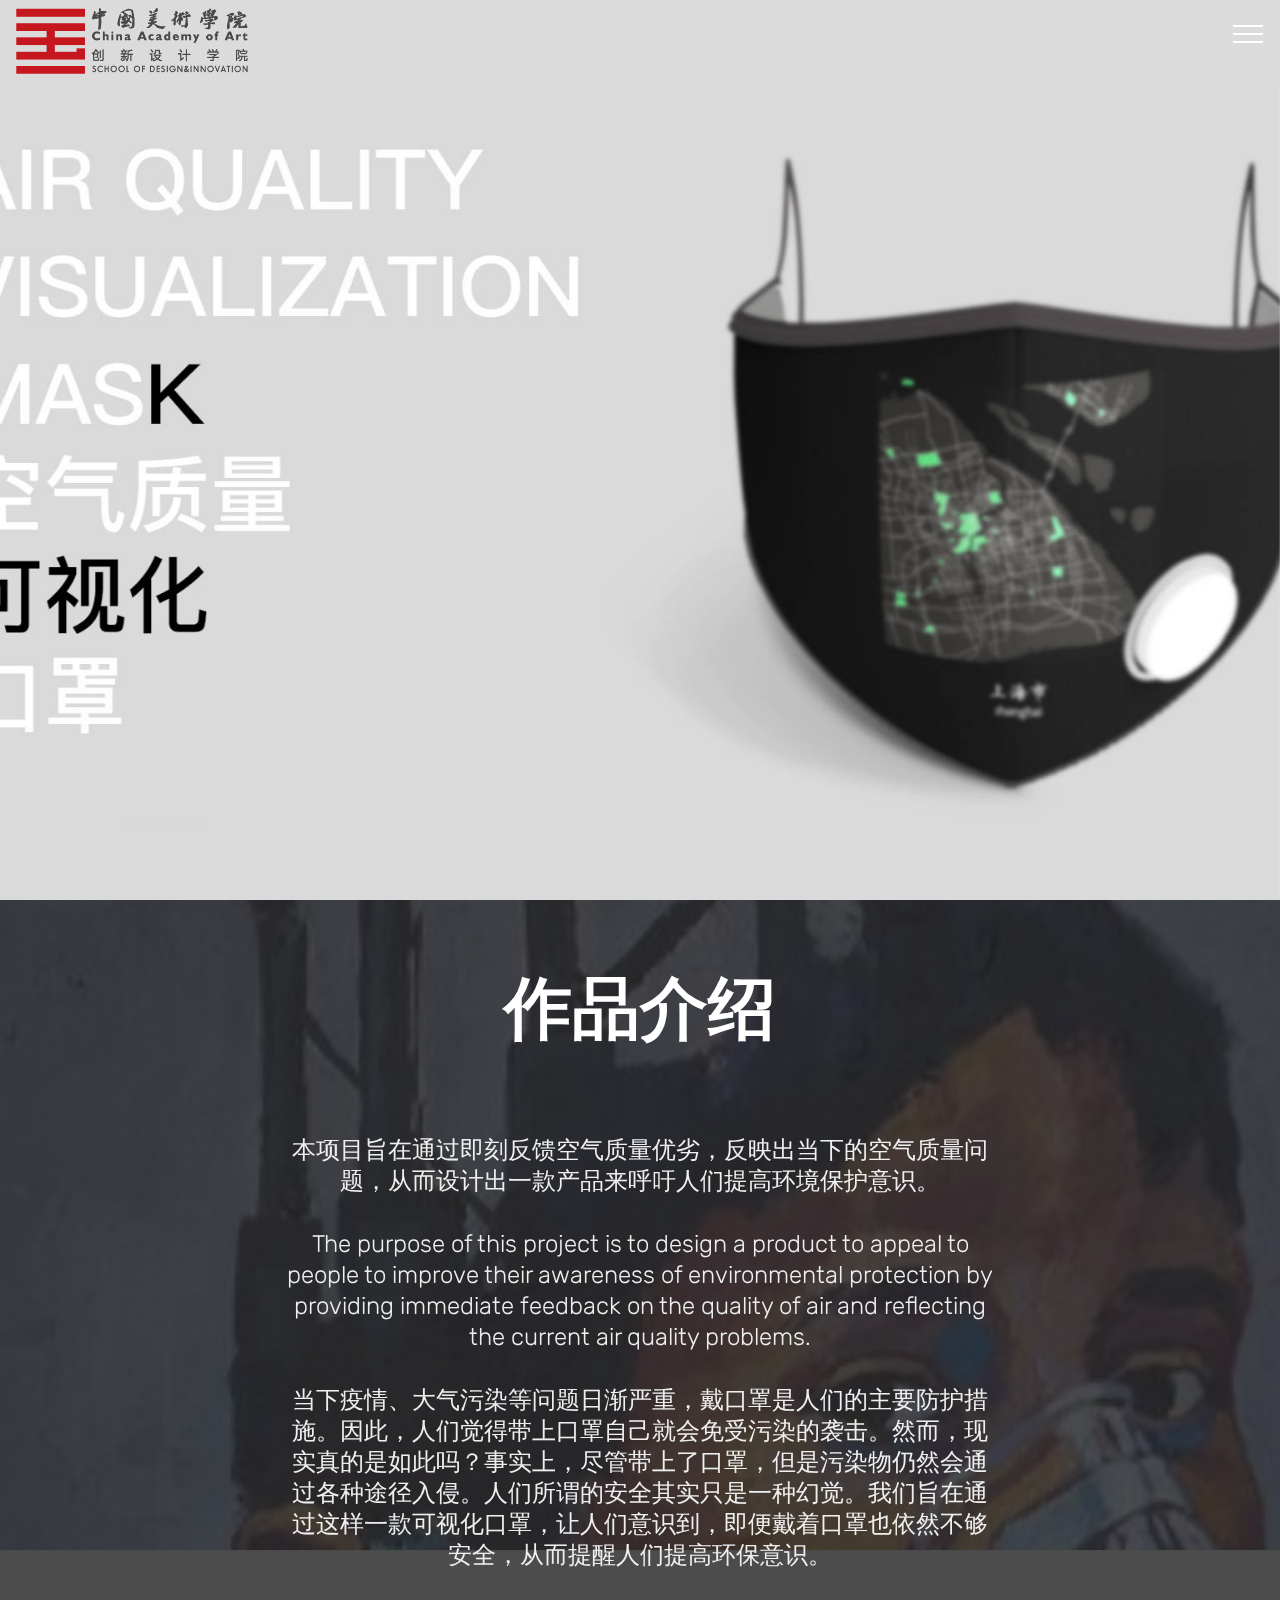
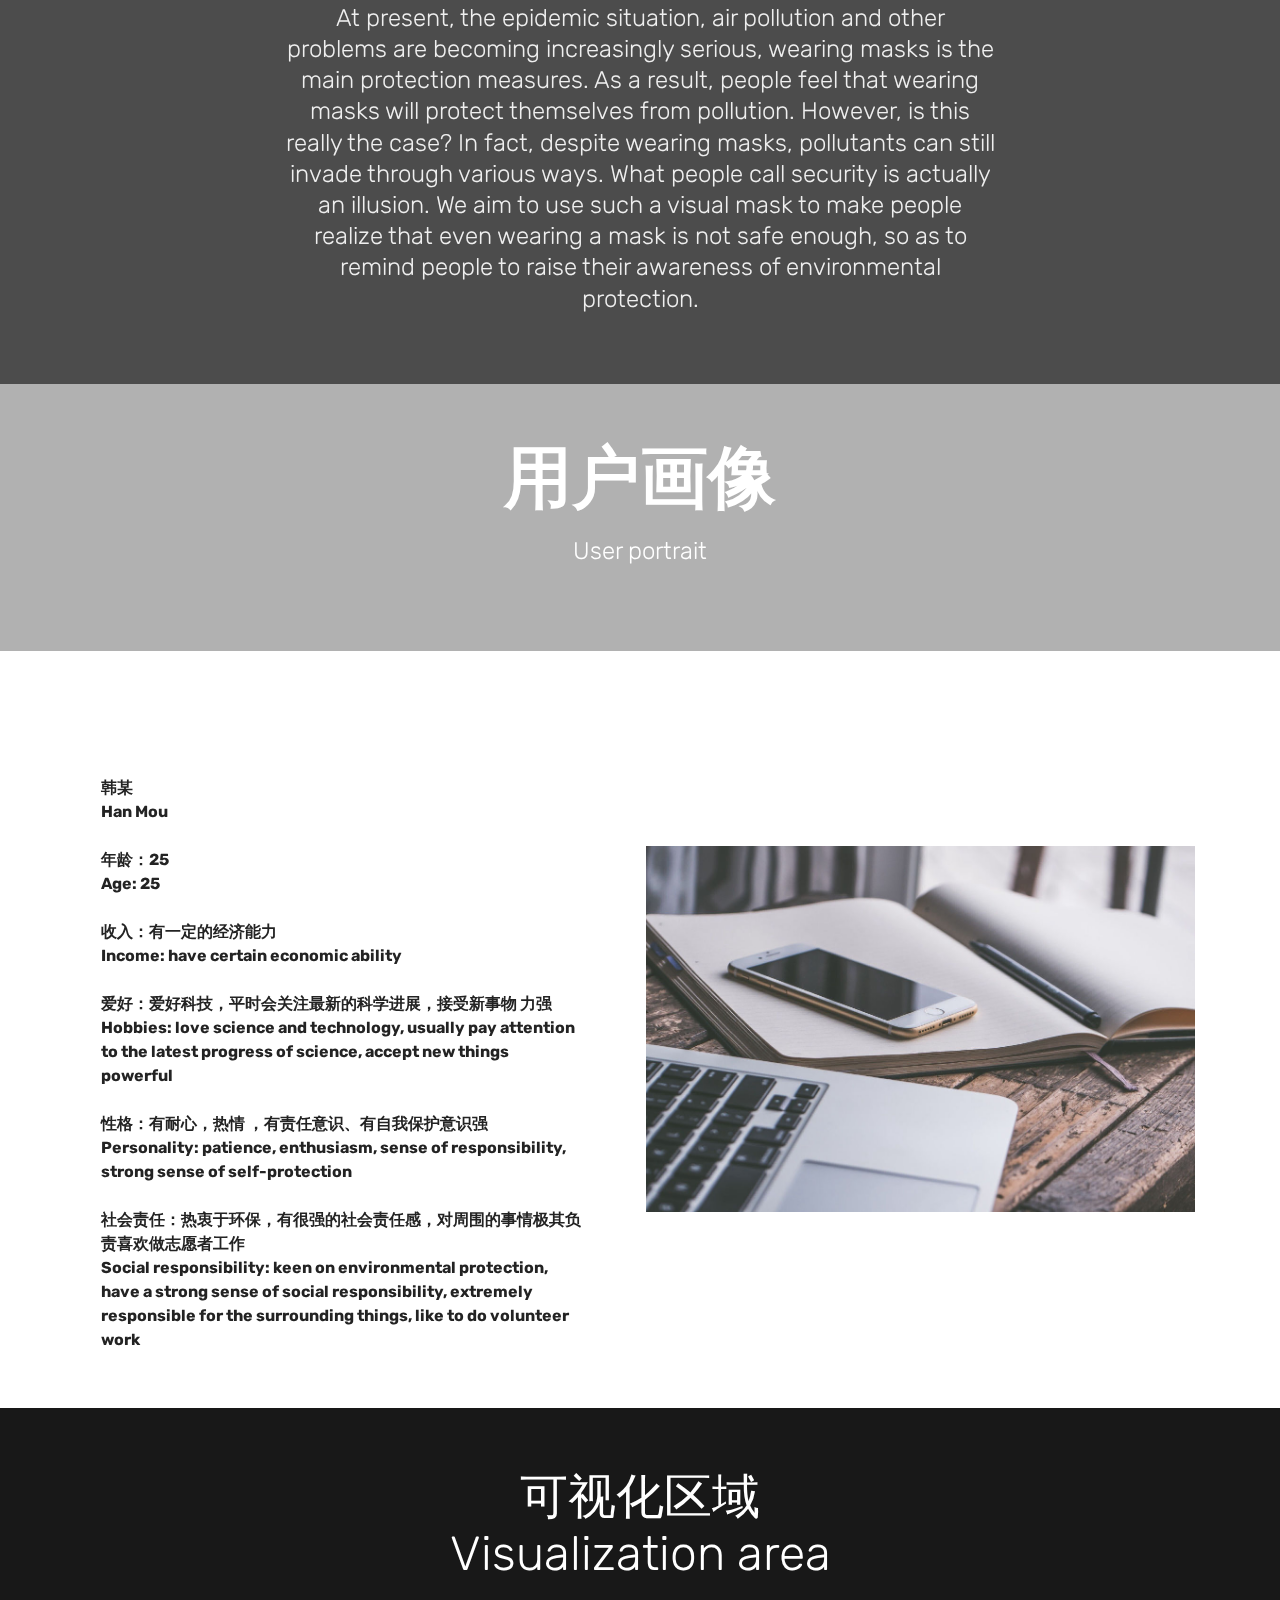
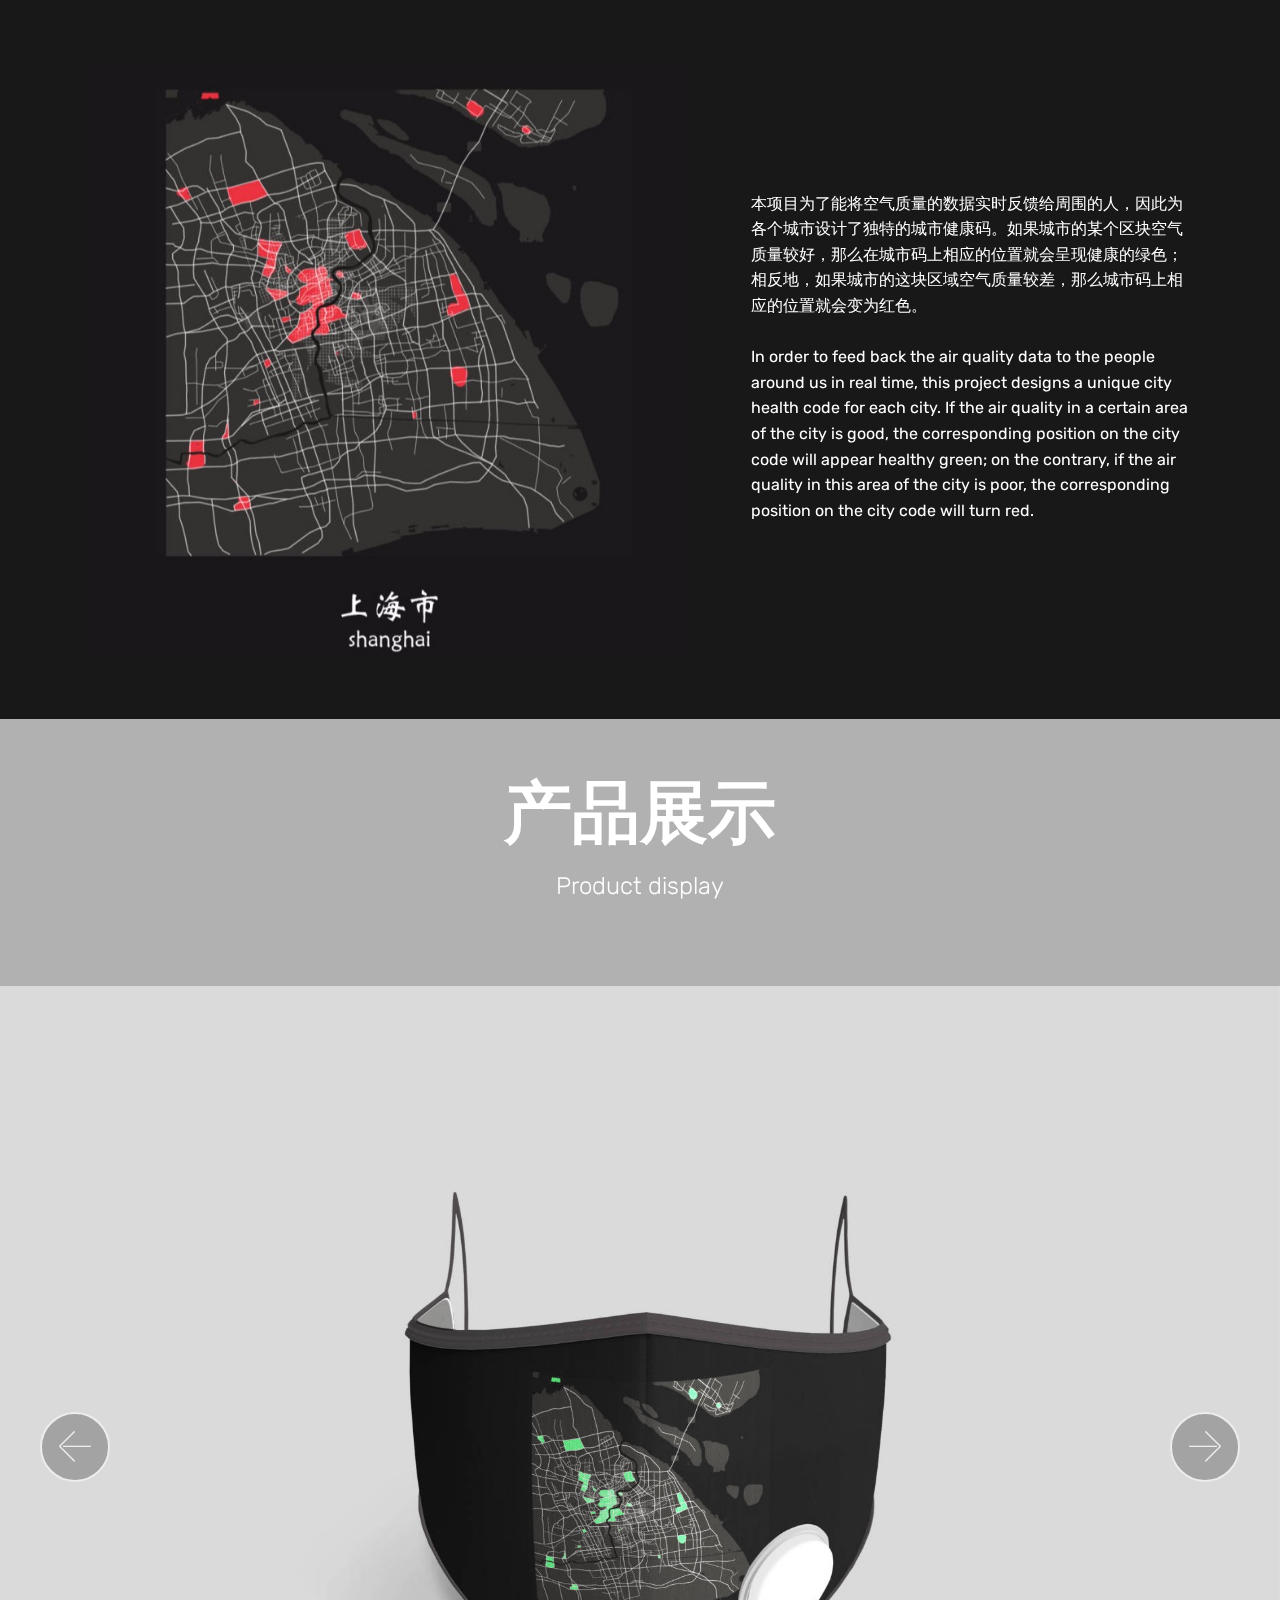
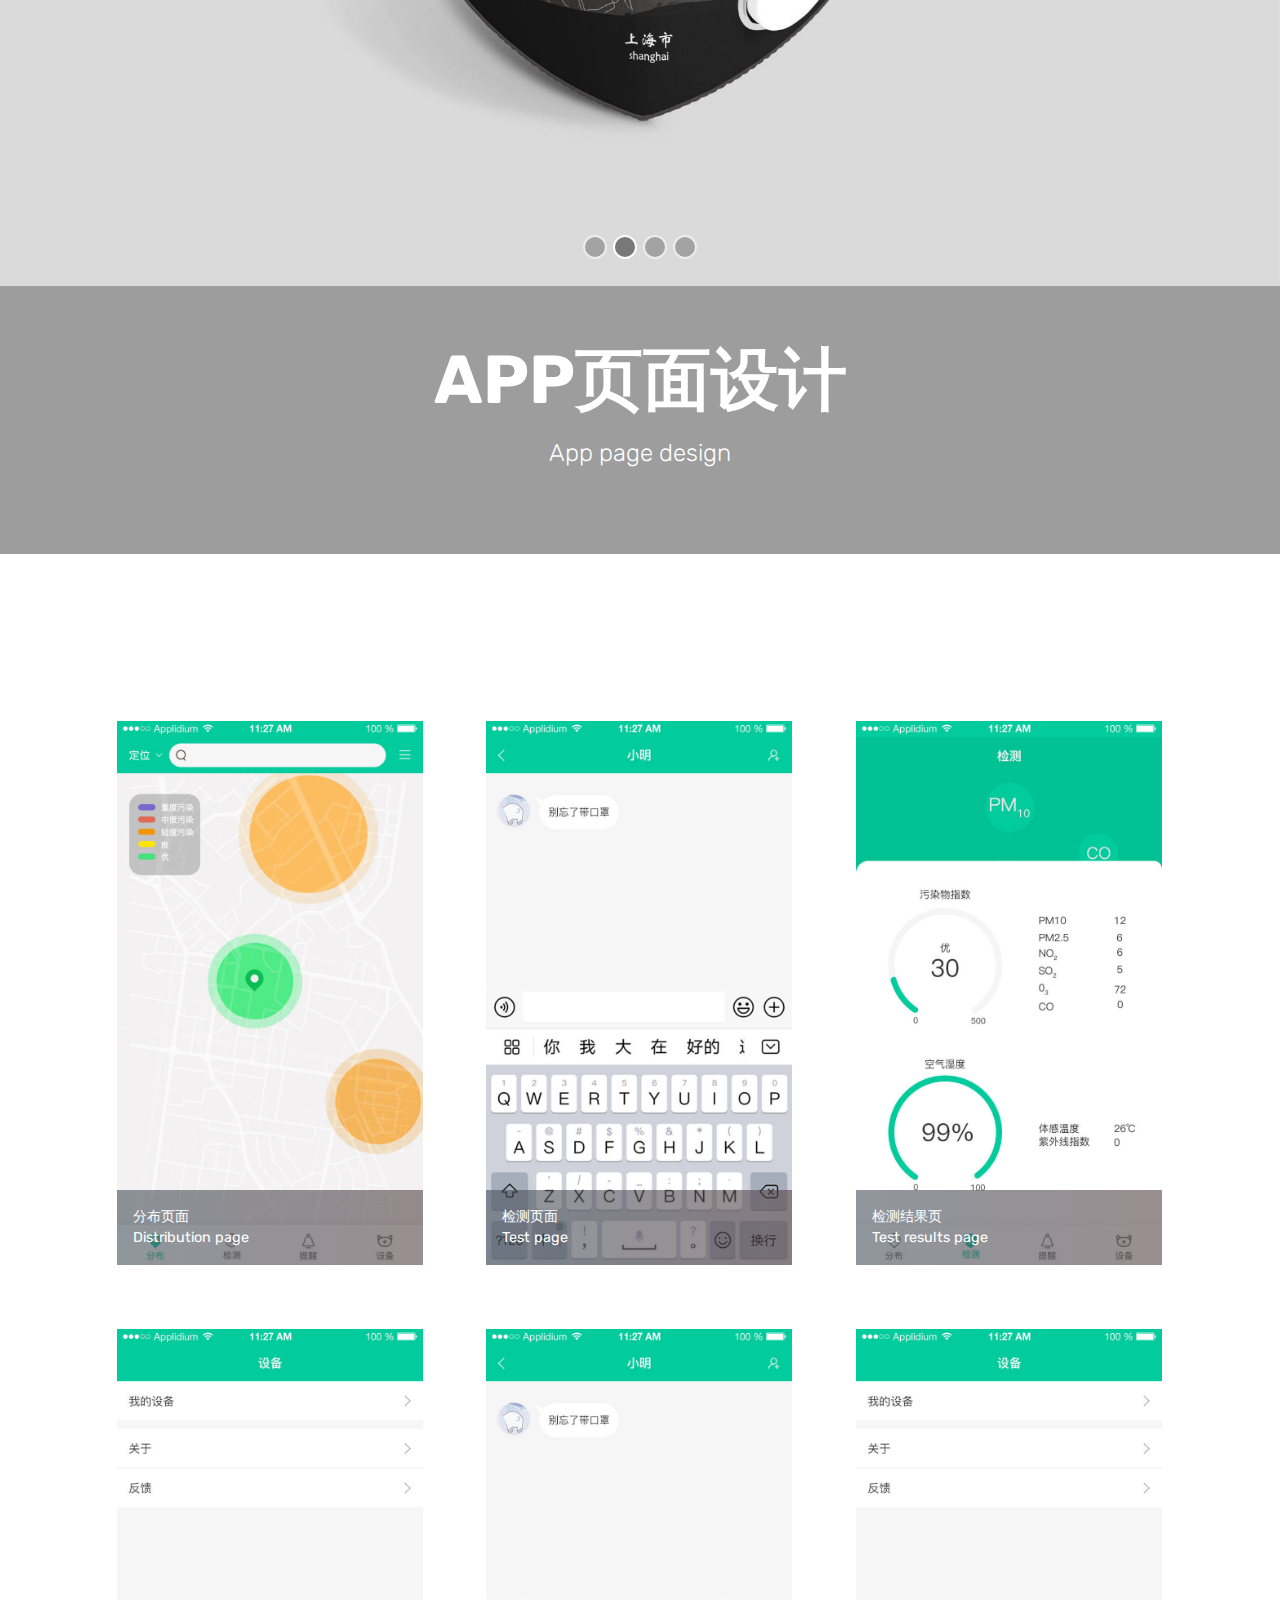
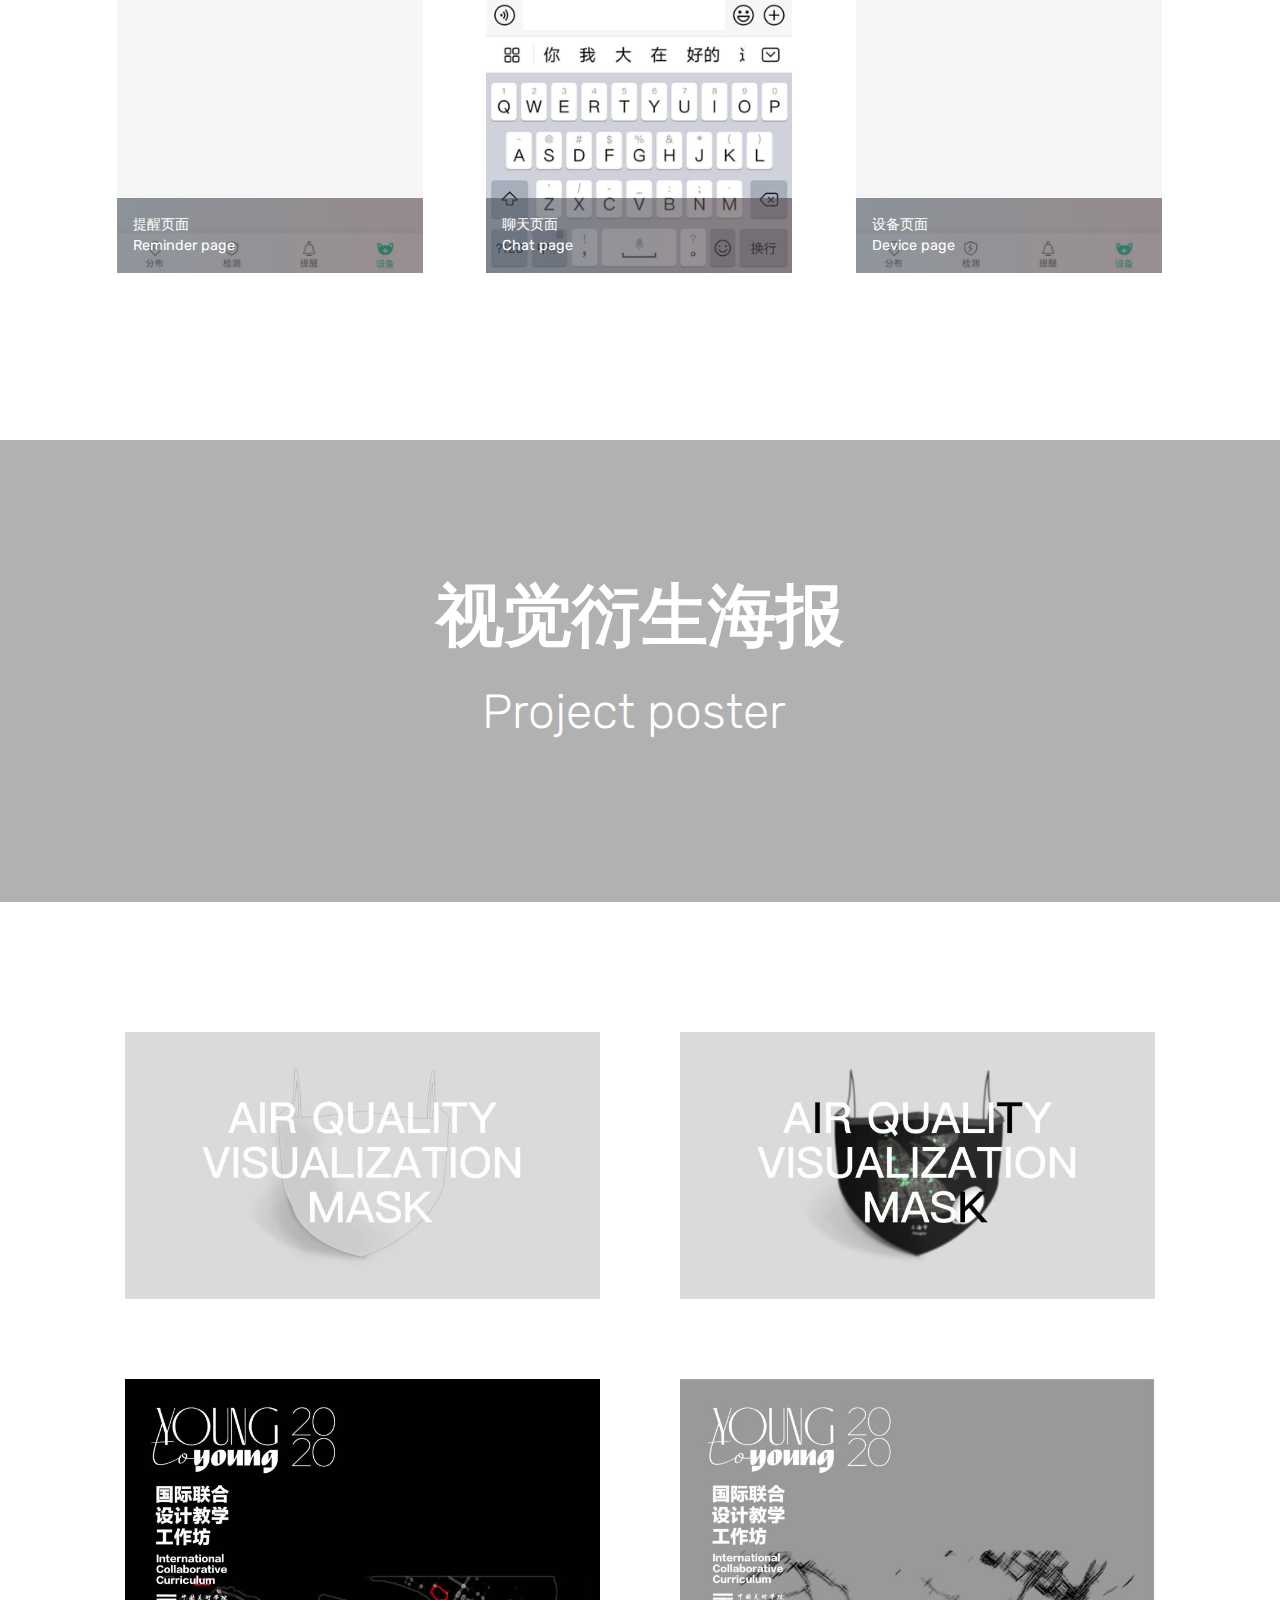
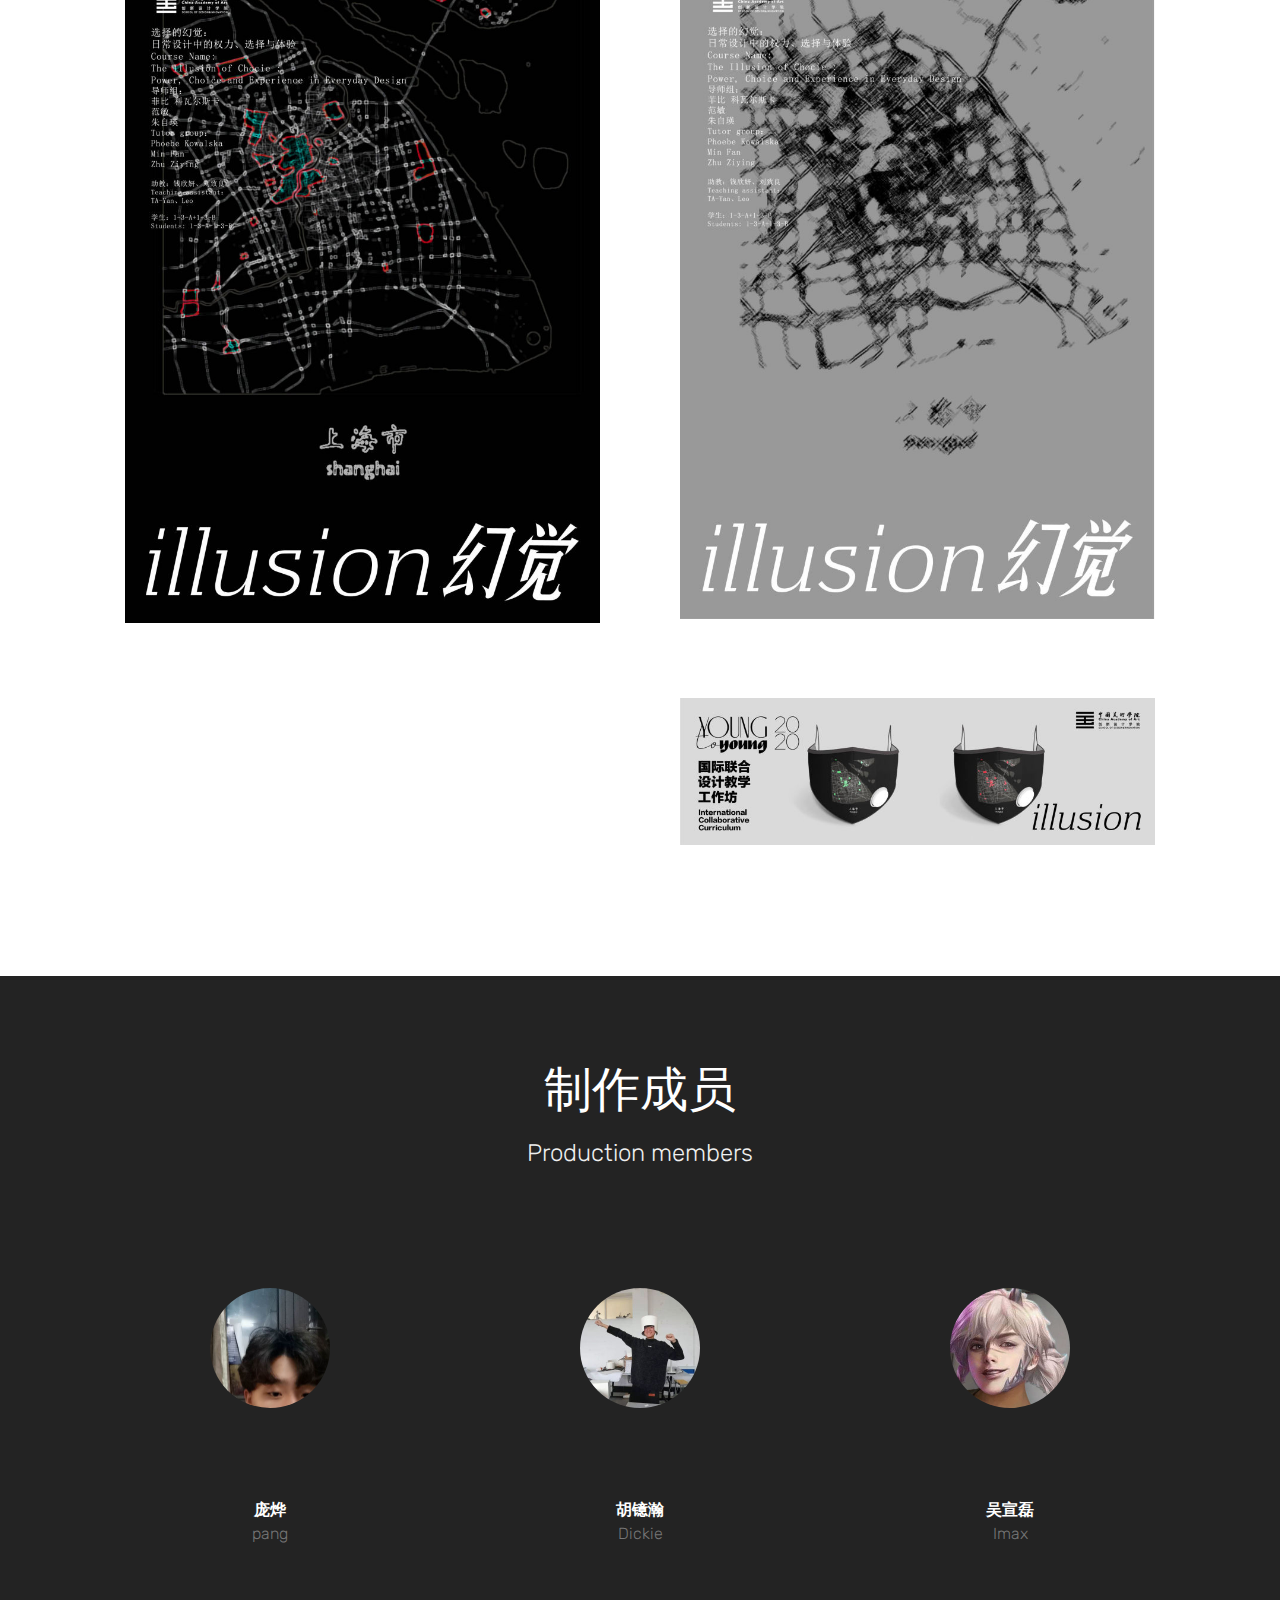
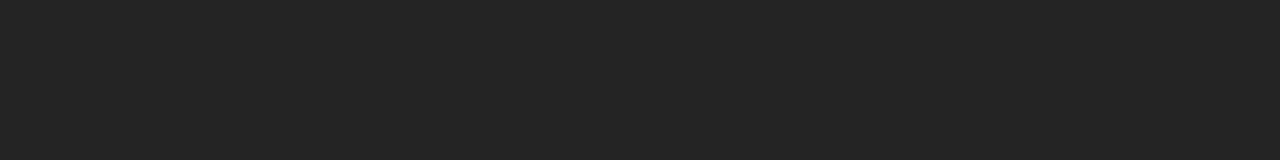
==== page2.html @ a81f9b72 "create github pages" ====
<!DOCTYPE html>
<html  >
<head>
  <!-- Site made with Mobirise Website Builder v4.12.0, https://mobirise.com -->
  <meta charset="UTF-8">
  <meta http-equiv="X-UA-Compatible" content="IE=edge">
  <meta name="generator" content="Mobirise v4.12.0, mobirise.com">
  <meta name="viewport" content="width=device-width, initial-scale=1, minimum-scale=1">
  <link rel="shortcut icon" href="assets/images/logo1-439x124.png" type="image/x-icon">
  <meta name="description" content="庞烨 pang    胡镱瀚Dickie    吴宣磊Imax">
  
  <title>项目展示</title>
  <link rel="stylesheet" href="assets/web/assets/mobirise-icons/mobirise-icons.css">
  <link rel="stylesheet" href="assets/bootstrap/css/bootstrap.min.css">
  <link rel="stylesheet" href="assets/bootstrap/css/bootstrap-grid.min.css">
  <link rel="stylesheet" href="assets/bootstrap/css/bootstrap-reboot.min.css">
  <link rel="stylesheet" href="assets/dropdown/css/style.css">
  <link rel="stylesheet" href="assets/tether/tether.min.css">
  <link rel="stylesheet" href="assets/theme/css/style.css">
  <link rel="stylesheet" href="assets/gallery/style.css">
  <link rel="preload" as="style" href="assets/mobirise/css/mbr-additional.css"><link rel="stylesheet" href="assets/mobirise/css/mbr-additional.css" type="text/css">
  
  
  
</head>
<body>
  <section class="menu cid-qTkzRZLJNu" once="menu" id="menu1-x">

    

    <nav class="navbar navbar-expand beta-menu navbar-dropdown align-items-center collapsed">
        <button class="navbar-toggler navbar-toggler-right" type="button" data-toggle="collapse" data-target="#navbarSupportedContent" aria-controls="navbarSupportedContent" aria-expanded="false" aria-label="Toggle navigation">
            <div class="hamburger">
                <span></span>
                <span></span>
                <span></span>
                <span></span>
            </div>
        </button>
        <div class="menu-logo">
            <div class="navbar-brand">
                <span class="navbar-logo">
                    <a href="https://mobirise.com">
                         <img src="assets/images/logo1-439x124.png" alt="Mobirise" title="" style="height: 4.1rem;">
                    </a>
                </span>
                
            </div>
        </div>
        <div class="collapse navbar-collapse" id="navbarSupportedContent">
            
            
        </div>
    </nav>
</section>

<section class="engine"><a href="https://mobirise.info/x">css templates</a></section><section class="cid-s4jDuSEOHf mbr-fullscreen mbr-parallax-background" id="header2-12">

    

    

    <div class="container align-center">
        <div class="row justify-content-md-center">
            <div class="mbr-white col-md-10">
                
                
                
                
            </div>
        </div>
    </div>
    
</section>

<section class="mbr-section content5 cid-s4jG48BpXL mbr-parallax-background" id="content5-15">

    

    <div class="mbr-overlay" style="opacity: 0.8; background-color: rgb(35, 35, 35);">
    </div>

    <div class="container">
        <div class="media-container-row">
            <div class="title col-12 col-md-8">
                <h2 class="align-center mbr-bold mbr-white pb-3 mbr-fonts-style display-1">作品介绍<br><br></h2>
                <h3 class="mbr-section-subtitle align-center mbr-light mbr-white pb-3 mbr-fonts-style display-5">本项目旨在通过即刻反馈空气质量优劣，反映出当下的空气质量问题，从而设计出一款产品来呼吁人们提高环境保护意识。
<div>
</div><br><div>The purpose of this project is to design a product to appeal to people to improve their awareness of environmental protection by providing immediate feedback on the quality of air and reflecting the current air quality problems.</div><div>&nbsp; &nbsp; &nbsp; &nbsp;</div><div>当下疫情、大气污染等问题日渐严重，戴口罩是人们的主要防护措施。因此，人们觉得带上口罩自己就会免受污染的袭击。然而，现实真的是如此吗？事实上，尽管带上了口罩，但是污染物仍然会通过各种途径入侵。人们所谓的安全其实只是一种幻觉。我们旨在通过这样一款可视化口罩，让人们意识到，即便戴着口罩也依然不够安全，从而提醒人们提高环保意识。
</div><br><div>At present, the epidemic situation, air pollution and other problems are becoming increasingly serious, wearing masks is the main protection measures. As a result, people feel that wearing masks will protect themselves from pollution. However, is this really the case? In fact, despite wearing masks, pollutants can still invade through various ways. What people call security is actually an illusion. We aim to use such a visual mask to make people realize that even wearing a mask is not safe enough, so as to remind people to raise their awareness of environmental protection.
</div></h3>
                
                
            </div>
        </div>
    </div>
</section>

<section class="mbr-section content5 cid-s4kEZXmOeg mbr-parallax-background" id="content5-1z">

    

    <div class="mbr-overlay" style="opacity: 0.3; background-color: rgb(35, 35, 35);">
    </div>

    <div class="container">
        <div class="media-container-row">
            <div class="title col-12 col-md-8">
                <h2 class="align-center mbr-bold mbr-white pb-3 mbr-fonts-style display-1">
                    用户画像</h2>
                <h3 class="mbr-section-subtitle align-center mbr-light mbr-white pb-3 mbr-fonts-style display-5">User portrait</h3>
                
                
            </div>
        </div>
    </div>
</section>

<section class="testimonials3 cid-s4k4xnVCm7 mbr-parallax-background" id="testimonials3-1d">

    

    <div class="mbr-overlay" style="opacity: 1; background-color: rgb(255, 255, 255);">
    </div>

    <div class="container">
        <div class="media-container-row">
            <div class="media-content px-3 align-self-center mbr-white py-2">
                <p class="mbr-text testimonial-text mbr-fonts-style display-2"><strong>&nbsp;&nbsp;</strong></p>
                <p class="mbr-author-name pt-4 mb-2 mbr-fonts-style display-7">韩某 
<br>Han Mou 
<br>
<br>年龄：25 
<br>Age: 25 
<br>
<br>收入：有一定的经济能力 
<br>Income: have certain economic ability 
<br>
<br>爱好：爱好科技，平时会关注最新的科学进展，接受新事物 力强 
<br>Hobbies: love science and technology, usually pay attention to the latest progress of science, accept new things powerful 
<br>
<br>性格：有耐心，热情 ，有责任意识、有自我保护意识强 Personality: patience, enthusiasm, sense of responsibility, strong sense of self-protection 
<br>
<br>社会责任：热衷于环保，有很强的社会责任感，对周围的事情极其负责喜欢做志愿者工作<br> Social responsibility: keen on environmental protection, have a strong sense of social responsibility, extremely responsible for the surrounding things, like to do volunteer work</p>
                <p class="mbr-author-desc mbr-fonts-style display-7">&nbsp;</p>
            </div>

            <div class="mbr-figure pl-lg-5" style="width: 115%;">
              <img src="assets/images/mbr-1162x775.jpg" alt="" title="">
            </div>
        </div>
    </div>
</section>

<section class="tabs4 cid-s4uVn29gEN" id="tabs4-27">

    

    

    <div class="container">
        <h2 class="mbr-section-title align-center pb-3 mbr-fonts-style display-2">
            可视化区域<br>Visualization area</h2>
        

        <div class="media-container-row mt-5 pt-3">
            <div class="mbr-figure" style="width: 60%;">
                <img src="assets/images/rectangle-1111-1204x917.jpeg" alt="Mobirise" title="">
            </div>
            <div class="tabs-container">
                <ul class="nav nav-tabs" role="tablist">
                    <li class="nav-item"><a class="nav-link mbr-fonts-style active display-5" role="tab" data-toggle="tab" href="#tabs4-27_tab0">&nbsp;</a></li>
                    
                    
                    
                    
                    
                </ul>
                <div class="tab-content">
                    <div id="tab1" class="tab-pane in active" role="tabpanel">
                        <div class="row">
                            <div class="col-md-12">
                                <p class="mbr-text py-5 mbr-fonts-style display-7">本项目为了能将空气质量的数据实时反馈给周围的人，因此为各个城市设计了独特的城市健康码。如果城市的某个区块空气质量较好，那么在城市码上相应的位置就会呈现健康的绿色；相反地，如果城市的这块区域空气质量较差，那么城市码上相应的位置就会变为红色。<br><br>In order to feed back the air quality data to the people around us in real time, this project designs a unique city health code for each city. If the air quality in a certain area of the city is good, the corresponding position on the city code will appear healthy green; on the contrary, if the air quality in this area of the city is poor, the corresponding position on the city code will turn red.
                                </p>
                            </div>
                        </div>
                    </div>
                    <div id="tab2" class="tab-pane" role="tabpanel">
                        <div class="row">
                            <div class="col-md-12">
                                <p class="mbr-text py-5 mbr-fonts-style display-7">
                                    Mobirise themes are based on Bootstrap 3 and Bootstrap 4 - most powerful mobile first framework. Now, even if you're not code-savvy, you can be a part of an exciting growing bootstrap community.</p>
                            </div>
                        </div>
                    </div>
                    <div id="tab3" class="tab-pane" role="tabpanel">
                        <div class="row">
                            <div class="col-md-12">
                                <p class="mbr-text py-5 mbr-fonts-style display-7">
                                    Choose from the large selection of latest pre-made blocks - full-screen intro, bootstrap carousel, content slider, responsive image gallery with lightbox, parallax scrolling, video backgrounds, hamburger menu, sticky header and more.
                                </p>
                            </div>
                        </div>
                    </div>
                    <div id="tab4" class="tab-pane" role="tabpanel">
                        <div class="row">
                            <div class="col-md-12">
                                <p class="mbr-text py-5 mbr-fonts-style display-7">
                                    Sites made with Mobirise are 100% mobile-friendly according the latest Google Test and Google loves those websites (officially)!
                                </p>
                            </div>
                        </div>
                    </div>
                    <div id="tab5" class="tab-pane" role="tabpanel">
                        <div class="row">
                            <div class="col-md-12">
                                <p class="mbr-text py-5 mbr-fonts-style display-7">
                                    Mobirise themes are based on Bootstrap 3 and Bootstrap 4 - most powerful mobile first framework. Now, even if you're not code-savvy, you can be a part of an exciting growing bootstrap community.
                                </p>
                            </div>
                        </div>
                    </div>
                    <div id="tab6" class="tab-pane" role="tabpanel">
                        <div class="row">
                            <div class="col-md-12">
                                <p class="mbr-text py-5 mbr-fonts-style display-7">
                                    Choose from the large selection of latest pre-made blocks - full-screen intro, bootstrap carousel, content slider, responsive image gallery with lightbox, parallax scrolling, video backgrounds, hamburger menu, sticky header and more.
                                </p>
                            </div>
                        </div>
                    </div>
                </div>
            </div>
        </div>
    </div>
</section>

<section class="mbr-section content5 cid-s4kIUkAtJa mbr-parallax-background" id="content5-20">

    

    <div class="mbr-overlay" style="opacity: 0.3; background-color: rgb(35, 35, 35);">
    </div>

    <div class="container">
        <div class="media-container-row">
            <div class="title col-12 col-md-8">
                <h2 class="align-center mbr-bold mbr-white pb-3 mbr-fonts-style display-1">
                    产品展示</h2>
                <h3 class="mbr-section-subtitle align-center mbr-light mbr-white pb-3 mbr-fonts-style display-5">Product display</h3>
                
                
            </div>
        </div>
    </div>
</section>

<section class="carousel slide cid-s4ksWnysqy" data-interval="false" id="slider1-1m">

    

    <div class="full-screen"><div class="mbr-slider slide carousel" data-keyboard="false" data-ride="carousel" data-interval="5000" data-pause="hover"><ol class="carousel-indicators"><li data-app-prevent-settings="" data-target="#slider1-1m" data-slide-to="0"></li><li data-app-prevent-settings="" data-target="#slider1-1m" class=" active" data-slide-to="1"></li><li data-app-prevent-settings="" data-target="#slider1-1m" data-slide-to="2"></li><li data-app-prevent-settings="" data-target="#slider1-1m" data-slide-to="3"></li></ol><div class="carousel-inner" role="listbox"><div class="carousel-item slider-fullscreen-image" data-bg-video-slide="false" style="background-image: url(assets/images/face-mask-mockup-1-2000x1333.jpg);"><div class="container container-slide"><div class="image_wrapper"><img src="assets/images/face-mask-mockup-1-2000x1333.jpg" alt="" title=""><div class="carousel-caption justify-content-center"><div class="col-10 align-right"></div></div></div></div></div><div class="carousel-item slider-fullscreen-image active" data-bg-video-slide="false" style="background-image: url(assets/images/1-2000x1333.jpg);"><div class="container container-slide"><div class="image_wrapper"><img src="assets/images/1-2000x1333.jpg" alt="" title=""><div class="carousel-caption justify-content-center"><div class="col-10 align-right"></div></div></div></div></div><div class="carousel-item slider-fullscreen-image" data-bg-video-slide="false" style="background-image: url(assets/images/2-2000x1333.jpg);"><div class="container container-slide"><div class="image_wrapper"><img src="assets/images/2-2000x1333.jpg" alt="" title=""><div class="carousel-caption justify-content-center"><div class="col-10 align-right"></div></div></div></div></div><div class="carousel-item slider-fullscreen-image" data-bg-video-slide="false" style="background-image: url(assets/images/face-mask-mockup-2-2000x1333.jpg);"><div class="container container-slide"><div class="image_wrapper"><img src="assets/images/face-mask-mockup-2-2000x1333.jpg" alt="" title=""><div class="carousel-caption justify-content-center"><div class="col-10 align-right"></div></div></div></div></div></div><a data-app-prevent-settings="" class="carousel-control carousel-control-prev" role="button" data-slide="prev" href="#slider1-1m"><span aria-hidden="true" class="mbri-left mbr-iconfont"></span><span class="sr-only">Previous</span></a><a data-app-prevent-settings="" class="carousel-control carousel-control-next" role="button" data-slide="next" href="#slider1-1m"><span aria-hidden="true" class="mbri-right mbr-iconfont"></span><span class="sr-only">Next</span></a></div></div>

</section>

<section class="mbr-section content5 cid-s4kJGj7g8K mbr-parallax-background" id="content5-21">

    

    <div class="mbr-overlay" style="opacity: 0.4; background-color: rgb(35, 35, 35);">
    </div>

    <div class="container">
        <div class="media-container-row">
            <div class="title col-12 col-md-8">
                <h2 class="align-center mbr-bold mbr-white pb-3 mbr-fonts-style display-1">
                    APP页面设计</h2>
                <h3 class="mbr-section-subtitle align-center mbr-light mbr-white pb-3 mbr-fonts-style display-5">App page design</h3>
                
                
            </div>
        </div>
    </div>
</section>

<section class="mbr-gallery mbr-slider-carousel cid-s4kK2MqXc6" id="gallery1-22">

    

    <div class="container">
        <div><!-- Filter --><!-- Gallery --><div class="mbr-gallery-row"><div class="mbr-gallery-layout-default"><div><div><div class="mbr-gallery-item mbr-gallery-item--p4" data-video-url="false" data-tags="动画"><div href="#lb-gallery1-22" data-slide-to="0" data-toggle="modal"><img src="assets/images/app.psds-750x1334-750x1334.jpg" alt="" title=""><span class="icon-focus"></span><span class="mbr-gallery-title mbr-fonts-style display-7">分布页面<br>Distribution page<br></span></div></div><div class="mbr-gallery-item mbr-gallery-item--p4" data-video-url="false" data-tags="动画"><div href="#lb-gallery1-22" data-slide-to="1" data-toggle="modal"><img src="assets/images/2-750x1334-750x1334.jpg" alt="" title=""><span class="icon-focus"></span><span class="mbr-gallery-title mbr-fonts-style display-7">检测页面<br>Test page<br></span></div></div><div class="mbr-gallery-item mbr-gallery-item--p4" data-video-url="false" data-tags="动画"><div href="#lb-gallery1-22" data-slide-to="2" data-toggle="modal"><img src="assets/images/3-750x1334-750x1334.jpg" alt="" title=""><span class="icon-focus"></span><span class="mbr-gallery-title mbr-fonts-style display-7">检测结果页<br>Test results page<br></span></div></div><div class="mbr-gallery-item mbr-gallery-item--p4" data-video-url="false" data-tags="动画"><div href="#lb-gallery1-22" data-slide-to="3" data-toggle="modal"><img src="assets/images/750x1334-750x1334.jpg" alt="" title=""><span class="icon-focus"></span><span class="mbr-gallery-title mbr-fonts-style display-7">提醒页面<br>Reminder page<br></span></div></div><div class="mbr-gallery-item mbr-gallery-item--p4" data-video-url="false" data-tags="动画"><div href="#lb-gallery1-22" data-slide-to="4" data-toggle="modal"><img src="assets/images/2-750x1334-750x1334.jpg" alt="" title=""><span class="icon-focus"></span><span class="mbr-gallery-title mbr-fonts-style display-7">聊天页面<br>Chat page<br></span></div></div><div class="mbr-gallery-item mbr-gallery-item--p4" data-video-url="false" data-tags="动画"><div href="#lb-gallery1-22" data-slide-to="5" data-toggle="modal"><img src="assets/images/750x1334-750x1334.jpg" alt="" title=""><span class="icon-focus"></span><span class="mbr-gallery-title mbr-fonts-style display-7">设备页面<br>Device page<br></span></div></div></div></div><div class="clearfix"></div></div></div><!-- Lightbox --><div data-app-prevent-settings="" class="mbr-slider modal fade carousel slide" tabindex="-1" data-keyboard="true" data-interval="false" id="lb-gallery1-22"><div class="modal-dialog"><div class="modal-content"><div class="modal-body"><ol class="carousel-indicators"><li data-app-prevent-settings="" data-target="#lb-gallery1-22" class=" active" data-slide-to="0"></li><li data-app-prevent-settings="" data-target="#lb-gallery1-22" data-slide-to="1"></li><li data-app-prevent-settings="" data-target="#lb-gallery1-22" data-slide-to="2"></li><li data-app-prevent-settings="" data-target="#lb-gallery1-22" data-slide-to="3"></li><li data-app-prevent-settings="" data-target="#lb-gallery1-22" data-slide-to="4"></li><li data-app-prevent-settings="" data-target="#lb-gallery1-22" data-slide-to="5"></li></ol><div class="carousel-inner"><div class="carousel-item active"><img src="assets/images/app.psds-750x1334.jpg" alt="" title=""></div><div class="carousel-item"><img src="assets/images/2-750x1334.jpg" alt="" title=""></div><div class="carousel-item"><img src="assets/images/3-750x1334.jpg" alt="" title=""></div><div class="carousel-item"><img src="assets/images/-750x1334.jpg" alt="" title=""></div><div class="carousel-item"><img src="assets/images/2-750x13344.jpg" alt="" title=""></div><div class="carousel-item"><img src="assets/images/-750x13345.jpg" alt="" title=""></div></div><a class="carousel-control carousel-control-prev" role="button" data-slide="prev" href="#lb-gallery1-22"><span class="mbri-left mbr-iconfont" aria-hidden="true"></span><span class="sr-only">Previous</span></a><a class="carousel-control carousel-control-next" role="button" data-slide="next" href="#lb-gallery1-22"><span class="mbri-right mbr-iconfont" aria-hidden="true"></span><span class="sr-only">Next</span></a><a class="close" href="#" role="button" data-dismiss="modal"><span class="sr-only">Close</span></a></div></div></div></div></div>
    </div>

</section>

<section class="cid-s4r9ZH5Yai mbr-parallax-background" id="header2-26">

    

    <div class="mbr-overlay" style="opacity: 0.3; background-color: rgb(35, 35, 35);"></div>

    <div class="container align-center">
        <div class="row justify-content-md-center">
            <div class="mbr-white col-md-10">
                <h1 class="mbr-section-title mbr-bold pb-3 mbr-fonts-style display-1">
                    视觉衍生海报
                </h1>
                <h3 class="mbr-section-subtitle align-center mbr-light pb-3 mbr-fonts-style display-2">Project poster&nbsp;</h3>
                
                
            </div>
        </div>
    </div>
    
</section>

<section class="mbr-gallery mbr-slider-carousel cid-s4kQT0D1om" id="gallery1-25">

    

    <div class="container">
        <div><!-- Filter --><!-- Gallery --><div class="mbr-gallery-row"><div class="mbr-gallery-layout-default"><div><div><div class="mbr-gallery-item mbr-gallery-item--p5" data-video-url="false" data-tags="动画"><div href="#lb-gallery1-25" data-slide-to="0" data-toggle="modal"><img src="assets/images/5-1920x1079-800x450.jpg" alt="" title=""><span class="icon-focus"></span></div></div><div class="mbr-gallery-item mbr-gallery-item--p5" data-video-url="false" data-tags="动画"><div href="#lb-gallery1-25" data-slide-to="1" data-toggle="modal"><img src="assets/images/9-1920x1079-800x450.jpg" alt="" title=""><span class="icon-focus"></span></div></div><div class="mbr-gallery-item mbr-gallery-item--p5" data-video-url="false" data-tags="动画"><div href="#lb-gallery1-25" data-slide-to="2" data-toggle="modal"><img src="assets/images/0.jpgzuiz-1-2000x3556-800x1422.jpg" alt="" title=""><span class="icon-focus"></span></div></div><div class="mbr-gallery-item mbr-gallery-item--p5" data-video-url="false" data-tags="动画"><div href="#lb-gallery1-25" data-slide-to="3" data-toggle="modal"><img src="assets/images/2-3-2000x3536-800x1414.jpg" alt="" title=""><span class="icon-focus"></span></div></div><div class="mbr-gallery-item mbr-gallery-item--p5" data-video-url="false" data-tags="动画"><div href="#lb-gallery1-25" data-slide-to="4" data-toggle="modal"><img src="assets/images/2-2000x621-800x248.jpg" alt="" title=""><span class="icon-focus"></span></div></div></div></div><div class="clearfix"></div></div></div><!-- Lightbox --><div data-app-prevent-settings="" class="mbr-slider modal fade carousel slide" tabindex="-1" data-keyboard="true" data-interval="false" id="lb-gallery1-25"><div class="modal-dialog"><div class="modal-content"><div class="modal-body"><div class="carousel-inner"><div class="carousel-item"><img src="assets/images/5-1920x1079.jpg" alt="" title=""></div><div class="carousel-item"><img src="assets/images/9-1920x1079.jpg" alt="" title=""></div><div class="carousel-item"><img src="assets/images/0.jpgzuiz-1-2000x3556.jpg" alt="" title=""></div><div class="carousel-item"><img src="assets/images/2-3-2000x3536.jpg" alt="" title=""></div><div class="carousel-item active"><img src="assets/images/-2-2000x621.jpg" alt="" title=""></div></div><a class="carousel-control carousel-control-prev" role="button" data-slide="prev" href="#lb-gallery1-25"><span class="mbri-left mbr-iconfont" aria-hidden="true"></span><span class="sr-only">Previous</span></a><a class="carousel-control carousel-control-next" role="button" data-slide="next" href="#lb-gallery1-25"><span class="mbri-right mbr-iconfont" aria-hidden="true"></span><span class="sr-only">Next</span></a><a class="close" href="#" role="button" data-dismiss="modal"><span class="sr-only">Close</span></a></div></div></div></div></div>
    </div>

</section>

<section class="testimonials1 cid-s4kw9BDYUN mbr-parallax-background" id="testimonials1-1n">

    

    <div class="mbr-overlay" style="opacity: 1; background-color: rgb(35, 35, 35);">
    </div>
    <div class="container">
        <div class="media-container-row">
            <div class="title col-12 align-center">
                <h2 class="pb-3 mbr-fonts-style display-2">
                    制作成员</h2>
                <h3 class="mbr-section-subtitle mbr-light pb-3 mbr-fonts-style display-5">Production members</h3>
            </div>
        </div>
    </div>

    <div class="container pt-3 mt-2">
        <div class="media-container-row">
            <div class="mbr-testimonial p-3 align-center col-12 col-md-6 col-lg-4">
                <div class="panel-item p-3">
                    <div class="card-block">
                        <div class="testimonial-photo">
                            <img src="assets/images/-20200710175116-240x447.jpg" alt="" title="">
                        </div>
                        <p class="mbr-text mbr-fonts-style display-7">&nbsp;</p>
                    </div>
                    <div class="card-footer">
                        <div class="mbr-author-name mbr-bold mbr-fonts-style display-7">
                             庞烨</div>
                        <small class="mbr-author-desc mbr-italic mbr-light mbr-fonts-style display-7">
                               pang<br><br></small>
                    </div>
                </div>
            </div>

            <div class="mbr-testimonial p-3 align-center col-12 col-md-6 col-lg-4">
                <div class="panel-item p-3">
                    <div class="card-block">
                        <div class="testimonial-photo">
                            <img src="assets/images/-20200710175637-240x240.jpg" alt="" title="">
                        </div>
                        <p class="mbr-text mbr-fonts-style display-7">&nbsp;</p>
                    </div>
                    <div class="card-footer">
                        <div class="mbr-author-name mbr-bold mbr-fonts-style display-7">胡镱瀚
</div>
                        <small class="mbr-author-desc mbr-italic mbr-light mbr-fonts-style display-7">
                               Dickie
                        </small>
                    </div>
                </div>
            </div>

            <div class="mbr-testimonial p-3 align-center col-12 col-md-6 col-lg-4">
                <div class="panel-item p-3">
                    <div class="card-block">
                        <div class="testimonial-photo">
                            <img src="assets/images/-20200711194235-240x240.jpg" alt="" title="">
                        </div>
                        <p class="mbr-text mbr-fonts-style display-7">&nbsp;</p>
                    </div>
                    <div class="card-footer">
                        <div class="mbr-author-name mbr-bold mbr-fonts-style display-7">
                             吴宣磊
                        </div>
                        <small class="mbr-author-desc mbr-italic mbr-light mbr-fonts-style display-7">
                               Imax
                        </small>
                    </div>
                </div>
            </div>

            

            

            
        </div>
    </div>   
</section>


  <script src="assets/web/assets/jquery/jquery.min.js"></script>
  <script src="assets/popper/popper.min.js"></script>
  <script src="assets/bootstrap/js/bootstrap.min.js"></script>
  <script src="assets/ytplayer/jquery.mb.ytplayer.min.js"></script>
  <script src="assets/smoothscroll/smooth-scroll.js"></script>
  <script src="assets/dropdown/js/nav-dropdown.js"></script>
  <script src="assets/dropdown/js/navbar-dropdown.js"></script>
  <script src="assets/touchswipe/jquery.touch-swipe.min.js"></script>
  <script src="assets/tether/tether.min.js"></script>
  <script src="assets/mbr-tabs/mbr-tabs.js"></script>
  <script src="assets/masonry/masonry.pkgd.min.js"></script>
  <script src="assets/imagesloaded/imagesloaded.pkgd.min.js"></script>
  <script src="assets/vimeoplayer/jquery.mb.vimeo_player.js"></script>
  <script src="assets/bootstrapcarouselswipe/bootstrap-carousel-swipe.js"></script>
  <script src="assets/parallax/jarallax.min.js"></script>
  <script src="assets/theme/js/script.js"></script>
  <script src="assets/slidervideo/script.js"></script>
  <script src="assets/gallery/player.min.js"></script>
  <script src="assets/gallery/script.js"></script>
  
  
</body>
</html>
---- assets/web/assets/mobirise-icons/mobirise-icons.css ----
@font-face {
  font-family: 'MobiriseIcons';
  src:  url('mobirise-icons.eot?spat4u');
  src:  url('mobirise-icons.eot?spat4u#iefix') format('embedded-opentype'),
    url('mobirise-icons.ttf?spat4u') format('truetype'),
    url('mobirise-icons.woff?spat4u') format('woff'),
    url('mobirise-icons.svg?spat4u#MobiriseIcons') format('svg');
  font-weight: normal;
  font-style: normal;
  font-display: swap;
}

[class^="mbri-"], [class*=" mbri-"] {
  /* use !important to prevent issues with browser extensions that change fonts */
  font-family: MobiriseIcons !important;
  speak: none;
  font-style: normal;
  font-weight: normal;
  font-variant: normal;
  text-transform: none;
  line-height: 1;

  /* Better Font Rendering =========== */
  -webkit-font-smoothing: antialiased;
  -moz-osx-font-smoothing: grayscale;
}

.mbri-add-submenu:before {
  content: "\e900";
}
.mbri-alert:before {
  content: "\e901";
}
.mbri-align-center:before {
  content: "\e902";
}
.mbri-align-justify:before {
  content: "\e903";
}
.mbri-align-left:before {
  content: "\e904";
}
.mbri-align-right:before {
  content: "\e905";
}
.mbri-android:before {
  content: "\e906";
}
.mbri-apple:before {
  content: "\e907";
}
.mbri-arrow-down:before {
  content: "\e908";
}
.mbri-arrow-next:before {
  content: "\e909";
}
.mbri-arrow-prev:before {
  content: "\e90a";
}
.mbri-arrow-up:before {
  content: "\e90b";
}
.mbri-bold:before {
  content: "\e90c";
}
.mbri-bookmark:before {
  content: "\e90d";
}
.mbri-bootstrap:before {
  content: "\e90e";
}
.mbri-briefcase:before {
  content: "\e90f";
}
.mbri-browse:before {
  content: "\e910";
}
.mbri-bulleted-list:before {
  content: "\e911";
}
.mbri-calendar:before {
  content: "\e912";
}
.mbri-camera:before {
  content: "\e913";
}
.mbri-cart-add:before {
  content: "\e914";
}
.mbri-cart-full:before {
  content: "\e915";
}
.mbri-cash:before {
  content: "\e916";
}
.mbri-change-style:before {
  content: "\e917";
}
.mbri-chat:before {
  content: "\e918";
}
.mbri-clock:before {
  content: "\e919";
}
.mbri-close:before {
  content: "\e91a";
}
.mbri-cloud:before {
  content: "\e91b";
}
.mbri-code:before {
  content: "\e91c";
}
.mbri-contact-form:before {
  content: "\e91d";
}
.mbri-credit-card:before {
  content: "\e91e";
}
.mbri-cursor-click:before {
  content: "\e91f";
}
.mbri-cust-feedback:before {
  content: "\e920";
}
.mbri-database:before {
  content: "\e921";
}
.mbri-delivery:before {
  content: "\e922";
}
.mbri-desktop:before {
  content: "\e923";
}
.mbri-devices:before {
  content: "\e924";
}
.mbri-down:before {
  content: "\e925";
}
.mbri-download:before {
  content: "\e989";
}
.mbri-drag-n-drop:before {
  content: "\e927";
}
.mbri-drag-n-drop2:before {
  content: "\e928";
}
.mbri-edit:before {
  content: "\e929";
}
.mbri-edit2:before {
  content: "\e92a";
}
.mbri-error:before {
  content: "\e92b";
}
.mbri-extension:before {
  content: "\e92c";
}
.mbri-features:before {
  content: "\e92d";
}
.mbri-file:before {
  content: "\e92e";
}
.mbri-flag:before {
  content: "\e92f";
}
.mbri-folder:before {
  content: "\e930";
}
.mbri-gift:before {
  content: "\e931";
}
.mbri-github:before {
  content: "\e932";
}
.mbri-globe:before {
  content: "\e933";
}
.mbri-globe-2:before {
  content: "\e934";
}
.mbri-growing-chart:before {
  content: "\e935";
}
.mbri-hearth:before {
  content: "\e936";
}
.mbri-help:before {
  content: "\e937";
}
.mbri-home:before {
  content: "\e938";
}
.mbri-hot-cup:before {
  content: "\e939";
}
.mbri-idea:before {
  content: "\e93a";
}
.mbri-image-gallery:before {
  content: "\e93b";
}
.mbri-image-slider:before {
  content: "\e93c";
}
.mbri-info:before {
  content: "\e93d";
}
.mbri-italic:before {
  content: "\e93e";
}
.mbri-key:before {
  content: "\e93f";
}
.mbri-laptop:before {
  content: "\e940";
}
.mbri-layers:before {
  content: "\e941";
}
.mbri-left-right:before {
  content: "\e942";
}
.mbri-left:before {
  content: "\e943";
}
.mbri-letter:before {
  content: "\e944";
}
.mbri-like:before {
  content: "\e945";
}
.mbri-link:before {
  content: "\e946";
}
.mbri-lock:before {
  content: "\e947";
}
.mbri-login:before {
  content: "\e948";
}
.mbri-logout:before {
  content: "\e949";
}
.mbri-magic-stick:before {
  content: "\e94a";
}
.mbri-map-pin:before {
  content: "\e94b";
}
.mbri-menu:before {
  content: "\e94c";
}
.mbri-mobile:before {
  content: "\e94d";
}
.mbri-mobile2:before {
  content: "\e94e";
}
.mbri-mobirise:before {
  content: "\e94f";
}
.mbri-more-horizontal:before {
  content: "\e950";
}
.mbri-more-vertical:before {
  content: "\e951";
}
.mbri-music:before {
  content: "\e952";
}
.mbri-new-file:before {
  content: "\e953";
}
.mbri-numbered-list:before {
  content: "\e954";
}
.mbri-opened-folder:before {
  content: "\e955";
}
.mbri-pages:before {
  content: "\e956";
}
.mbri-paper-plane:before {
  content: "\e957";
}
.mbri-paperclip:before {
  content: "\e958";
}
.mbri-photo:before {
  content: "\e959";
}
.mbri-photos:before {
  content: "\e95a";
}
.mbri-pin:before {
  content: "\e95b";
}
.mbri-play:before {
  content: "\e95c";
}
.mbri-plus:before {
  content: "\e95d";
}
.mbri-preview:before {
  content: "\e95e";
}
.mbri-print:before {
  content: "\e95f";
}
.mbri-protect:before {
  content: "\e960";
}
.mbri-question:before {
  content: "\e961";
}
.mbri-quote-left:before {
  content: "\e962";
}
.mbri-quote-right:before {
  content: "\e963";
}
.mbri-refresh:before {
  content: "\e964";
}
.mbri-responsive:before {
  content: "\e965";
}
.mbri-right:before {
  content: "\e966";
}
.mbri-rocket:before {
  content: "\e967";
}
.mbri-sad-face:before {
  content: "\e968";
}
.mbri-sale:before {
  content: "\e969";
}
.mbri-save:before {
  content: "\e96a";
}
.mbri-search:before {
  content: "\e96b";
}
.mbri-setting:before {
  content: "\e96c";
}
.mbri-setting2:before {
  content: "\e96d";
}
.mbri-setting3:before {
  content: "\e96e";
}
.mbri-share:before {
  content: "\e96f";
}
.mbri-shopping-bag:before {
  content: "\e970";
}
.mbri-shopping-basket:before {
  content: "\e971";
}
.mbri-shopping-cart:before {
  content: "\e972";
}
.mbri-sites:before {
  content: "\e973";
}
.mbri-smile-face:before {
  content: "\e974";
}
.mbri-speed:before {
  content: "\e975";
}
.mbri-star:before {
  content: "\e976";
}
.mbri-success:before {
  content: "\e977";
}
.mbri-sun:before {
  content: "\e978";
}
.mbri-sun2:before {
  content: "\e979";
}
.mbri-tablet:before {
  content: "\e97a";
}
.mbri-tablet-vertical:before {
  content: "\e97b";
}
.mbri-target:before {
  content: "\e97c";
}
.mbri-timer:before {
  content: "\e97d";
}
.mbri-to-ftp:before {
  content: "\e97e";
}
.mbri-to-local-drive:before {
  content: "\e97f";
}
.mbri-touch-swipe:before {
  content: "\e980";
}
.mbri-touch:before {
  content: "\e981";
}
.mbri-trash:before {
  content: "\e982";
}
.mbri-underline:before {
  content: "\e983";
}
.mbri-unlink:before {
  content: "\e984";
}
.mbri-unlock:before {
  content: "\e985";
}
.mbri-up-down:before {
  content: "\e986";
}
.mbri-up:before {
  content: "\e987";
}
.mbri-update:before {
  content: "\e988";
}
.mbri-upload:before {
 content: "\e926"; 
}
.mbri-user:before {
  content: "\e98a";
}
.mbri-user2:before {
  content: "\e98b";
}
.mbri-users:before {
  content: "\e98c";
}
.mbri-video:before {
  content: "\e98d";
}
.mbri-video-play:before {
  content: "\e98e";
}
.mbri-watch:before {
  content: "\e98f";
}
.mbri-website-theme:before {
  content: "\e990";
}
.mbri-wifi:before {
  content: "\e991";
}
.mbri-windows:before {
  content: "\e992";
}
.mbri-zoom-out:before {
  content: "\e993";
}
.mbri-redo:before {
  content: "\e994";
}
.mbri-undo:before {
  content: "\e995";
}
---- assets/dropdown/css/style.css ----
.navbar-dropdown {
  left: 0;
  padding: 0;
  position: absolute;
  right: 0;
  top: 0;
  transition: all 0.45s ease;
  z-index: 1030;
  background: #282828; }
  .navbar-dropdown .navbar-logo {
    margin-right: 0.8rem;
    transition: margin 0.3s ease-in-out;
    vertical-align: middle; }
    .navbar-dropdown .navbar-logo img {
      height: 3.125rem;
      transition: all 0.3s ease-in-out; }
    .navbar-dropdown .navbar-logo.mbr-iconfont {
      font-size: 3.125rem;
      line-height: 3.125rem; }
  .navbar-dropdown .navbar-caption {
    font-weight: 700;
    white-space: normal;
    vertical-align: -4px;
    line-height: 3.125rem !important; }
    .navbar-dropdown .navbar-caption, .navbar-dropdown .navbar-caption:hover {
      color: inherit;
      text-decoration: none; }
  .navbar-dropdown .mbr-iconfont + .navbar-caption {
    vertical-align: -1px; }
  .navbar-dropdown.navbar-fixed-top {
    position: fixed; }
  .navbar-dropdown .navbar-brand span {
    vertical-align: -4px; }
  .navbar-dropdown.bg-color.transparent {
    background: none; }
  .navbar-dropdown.navbar-short .navbar-brand {
    padding: 0.625rem 0; }
    .navbar-dropdown.navbar-short .navbar-brand span {
      vertical-align: -1px; }
  .navbar-dropdown.navbar-short .navbar-caption {
    line-height: 2.375rem !important;
    vertical-align: -2px; }
  .navbar-dropdown.navbar-short .navbar-logo {
    margin-right: 0.5rem; }
    .navbar-dropdown.navbar-short .navbar-logo img {
      height: 2.375rem; }
    .navbar-dropdown.navbar-short .navbar-logo.mbr-iconfont {
      font-size: 2.375rem;
      line-height: 2.375rem; }
  .navbar-dropdown.navbar-short .mbr-table-cell {
    height: 3.625rem; }
  .navbar-dropdown .navbar-close {
    left: 0.6875rem;
    position: fixed;
    top: 0.75rem;
    z-index: 1000; }
  .navbar-dropdown .hamburger-icon {
    content: "";
    display: inline-block;
    vertical-align: middle;
    width: 16px;
    -webkit-box-shadow: 0 -6px 0 1px #282828,0 0 0 1px #282828,0 6px 0 1px #282828;
    -moz-box-shadow: 0 -6px 0 1px #282828,0 0 0 1px #282828,0 6px 0 1px #282828;
    box-shadow: 0 -6px 0 1px #282828,0 0 0 1px #282828,0 6px 0 1px #282828; }

.dropdown-menu .dropdown-toggle[data-toggle="dropdown-submenu"]::after {
  border-bottom: 0.35em solid transparent;
  border-left: 0.35em solid;
  border-right: 0;
  border-top: 0.35em solid transparent;
  margin-left: 0.3rem; }

.dropdown-menu .dropdown-item:focus {
  outline: 0; }

.nav-dropdown {
  font-size: 0.75rem;
  font-weight: 500;
  height: auto !important; }
  .nav-dropdown .nav-btn {
    padding-left: 1rem; }
  .nav-dropdown .link {
    margin: .667em 1.667em;
    font-weight: 500;
    padding: 0;
    transition: color .2s ease-in-out; }
    .nav-dropdown .link.dropdown-toggle {
      margin-right: 2.583em; }
      .nav-dropdown .link.dropdown-toggle::after {
        margin-left: .25rem;
        border-top: 0.35em solid;
        border-right: 0.35em solid transparent;
        border-left: 0.35em solid transparent;
        border-bottom: 0; }
      .nav-dropdown .link.dropdown-toggle[aria-expanded="true"] {
        margin: 0;
        padding: 0.667em 3.263em  0.667em 1.667em; }
  .nav-dropdown .link::after,
  .nav-dropdown .dropdown-item::after {
    color: inherit; }
  .nav-dropdown .btn {
    font-size: 0.75rem;
    font-weight: 700;
    letter-spacing: 0;
    margin-bottom: 0;
    padding-left: 1.25rem;
    padding-right: 1.25rem; }
  .nav-dropdown .dropdown-menu {
    border-radius: 0;
    border: 0;
    left: 0;
    margin: 0;
    padding-bottom: 1.25rem;
    padding-top: 1.25rem;
    position: relative; }
  .nav-dropdown .dropdown-submenu {
    margin-left: 0.125rem;
    top: 0; }
  .nav-dropdown .dropdown-item {
    font-weight: 500;
    line-height: 2;
    padding: 0.3846em 4.615em 0.3846em 1.5385em;
    position: relative;
    transition: color .2s ease-in-out, background-color .2s ease-in-out; }
    .nav-dropdown .dropdown-item::after {
      margin-top: -0.3077em;
      position: absolute;
      right: 1.1538em;
      top: 50%; }
    .nav-dropdown .dropdown-item:focus, .nav-dropdown .dropdown-item:hover {
      background: none; }

@media (max-width: 767px) {
  .nav-dropdown.navbar-toggleable-sm {
    bottom: 0;
    display: none;
    left: 0;
    overflow-x: hidden;
    position: fixed;
    top: 0;
    transform: translateX(-100%);
    -ms-transform: translateX(-100%);
    -webkit-transform: translateX(-100%);
    width: 18.75rem;
    z-index: 999; } }
.nav-dropdown.navbar-toggleable-xl {
  bottom: 0;
  display: none;
  left: 0;
  overflow-x: hidden;
  position: fixed;
  top: 0;
  transform: translateX(-100%);
  -ms-transform: translateX(-100%);
  -webkit-transform: translateX(-100%);
  width: 18.75rem;
  z-index: 999; }

.nav-dropdown-sm {
  display: block !important;
  overflow-x: hidden;
  overflow: auto;
  padding-top: 3.875rem; }
  .nav-dropdown-sm::after {
    content: "";
    display: block;
    height: 3rem;
    width: 100%; }
  .nav-dropdown-sm.collapse.in ~ .navbar-close {
    display: block !important; }
  .nav-dropdown-sm.collapsing, .nav-dropdown-sm.collapse.in {
    transform: translateX(0);
    -ms-transform: translateX(0);
    -webkit-transform: translateX(0);
    transition: all 0.25s ease-out;
    -webkit-transition: all 0.25s ease-out;
    background: #282828; }
  .nav-dropdown-sm.collapsing[aria-expanded="false"] {
    transform: translateX(-100%);
    -ms-transform: translateX(-100%);
    -webkit-transform: translateX(-100%); }
  .nav-dropdown-sm .nav-item {
    display: block;
    margin-left: 0 !important;
    padding-left: 0; }
  .nav-dropdown-sm .link,
  .nav-dropdown-sm .dropdown-item {
    border-top: 1px dotted rgba(255, 255, 255, 0.1);
    font-size: 0.8125rem;
    line-height: 1.6;
    margin: 0 !important;
    padding: 0.875rem 2.4rem 0.875rem 1.5625rem !important;
    position: relative;
    white-space: normal; }
    .nav-dropdown-sm .link:focus, .nav-dropdown-sm .link:hover,
    .nav-dropdown-sm .dropdown-item:focus,
    .nav-dropdown-sm .dropdown-item:hover {
      background: rgba(0, 0, 0, 0.2) !important;
      color: #c0a375; }
  .nav-dropdown-sm .nav-btn {
    position: relative;
    padding: 1.5625rem 1.5625rem 0 1.5625rem; }
    .nav-dropdown-sm .nav-btn::before {
      border-top: 1px dotted rgba(255, 255, 255, 0.1);
      content: "";
      left: 0;
      position: absolute;
      top: 0;
      width: 100%; }
    .nav-dropdown-sm .nav-btn + .nav-btn {
      padding-top: 0.625rem; }
      .nav-dropdown-sm .nav-btn + .nav-btn::before {
        display: none; }
  .nav-dropdown-sm .btn {
    padding: 0.625rem 0; }
  .nav-dropdown-sm .dropdown-toggle[data-toggle="dropdown-submenu"]::after {
    margin-left: .25rem;
    border-top: 0.35em solid;
    border-right: 0.35em solid transparent;
    border-left: 0.35em solid transparent;
    border-bottom: 0; }
  .nav-dropdown-sm .dropdown-toggle[data-toggle="dropdown-submenu"][aria-expanded="true"]::after {
    border-top: 0;
    border-right: 0.35em solid transparent;
    border-left: 0.35em solid transparent;
    border-bottom: 0.35em solid; }
  .nav-dropdown-sm .dropdown-menu {
    margin: 0;
    padding: 0;
    position: relative;
    top: 0;
    left: 0;
    width: 100%;
    border: 0;
    float: none;
    border-radius: 0;
    background: none; }
  .nav-dropdown-sm .dropdown-submenu {
    left: 100%;
    margin-left: 0.125rem;
    margin-top: -1.25rem;
    top: 0; }

.navbar-toggleable-sm .nav-dropdown .dropdown-menu {
  position: absolute; }

.navbar-toggleable-sm .nav-dropdown .dropdown-submenu {
  left: 100%;
  margin-left: 0.125rem;
  margin-top: -1.25rem;
  top: 0; }

.navbar-toggleable-sm.opened .nav-dropdown .dropdown-menu {
  position: relative; }

.navbar-toggleable-sm.opened .nav-dropdown .dropdown-submenu {
  left: 0;
  margin-left: 00rem;
  margin-top: 0rem;
  top: 0; }

.is-builder .nav-dropdown.collapsing {
  transition: none !important; }

/*# sourceMappingURL=style.css.map */
---- assets/theme/css/style.css ----
/*!
 * Mobirise v4 theme (https://mobirise.com/)
 * Copyright 2017 Mobirise
 */
section {
  background-color: #eeeeee; }

body {
  font-style: normal;
  line-height: 1.5; }

section,
.container,
.container-fluid {
  position: relative;
  word-wrap: break-word; }

a.mbr-iconfont:hover {
  text-decoration: none; }

.article .lead p,
.article .lead ul,
.article .lead ol,
.article .lead pre,
.article .lead blockquote {
  margin-bottom: 0; }

ul,
ol,
pre,
blockquote {
  margin-bottom: 2.3125rem; }

pre {
  background: #f4f4f4;
  padding: 10px 24px;
  white-space: pre-wrap; }

.inactive {
  -webkit-user-select: none;
  -moz-user-select: none;
  -ms-user-select: none;
  user-select: none;
  pointer-events: none;
  -webkit-user-drag: none;
  user-drag: none; }

.mbr-section__comments .row {
  justify-content: center;
  -webkit-justify-content: center; }

a {
  font-style: normal;
  font-weight: 400;
  cursor: pointer; }
  a, a:hover {
    text-decoration: none; }

figure {
  margin-bottom: 0; }

body {
  color: #232323; }

h1,
h2,
h3,
h4,
h5,
h6,
.h1,
.h2,
.h3,
.h4,
.h5,
.h6,
.display-1,
.display-2,
.display-3,
.display-4 {
  line-height: 1;
  word-break: break-word;
  word-wrap: break-word; }

.mbr-section-title {
  font-style: normal;
  line-height: 1.2; }

.mbr-section-subtitle {
  line-height: 1.3; }

.mbr-text {
  font-style: normal;
  line-height: 1.6; }

b,
strong {
  font-weight: bold; }

blockquote {
  padding: 10px 0 10px 20px;
  position: relative;
  border-left: 2px solid;
  border-color: #ff3366; }

input:-webkit-autofill, input:-webkit-autofill:hover, input:-webkit-autofill:focus, input:-webkit-autofill:active {
  transition-delay: 9999s;
  transition-property: background-color, color; }

textarea[type='hidden'] {
  display: none; }

body {
  position: relative; }

section {
  background-position: 50% 50%;
  background-repeat: no-repeat;
  background-size: cover; }
  section .mbr-background-video,
  section .mbr-background-video-preview {
    position: absolute;
    bottom: 0;
    left: 0;
    right: 0;
    top: 0; }

.hidden {
  visibility: hidden; }

.mbr-z-index20 {
  z-index: 20; }

/*! Base colors */
.mbr-white {
  color: #ffffff; }

.mbr-black {
  color: #000000; }

.mbr-bg-white {
  background-color: #ffffff; }

.mbr-bg-black {
  background-color: #000000; }

/*! Text-aligns */
.align-left {
  text-align: left; }

.align-center {
  text-align: center; }

.align-right {
  text-align: right; }

@media (max-width: 767px) {
  .align-left,
  .align-center,
  .align-right,
  .mbr-section-btn,
  .mbr-section-title {
    text-align: center; } }
/*! Font-weight  */
.mbr-light {
  font-weight: 300; }

.mbr-regular {
  font-weight: 400; }

.mbr-semibold {
  font-weight: 500; }

.mbr-bold {
  font-weight: 700; }

/*! Media  */
.media-size-item {
  -webkit-flex: 1 1 auto;
  -moz-flex: 1 1 auto;
  -ms-flex: 1 1 auto;
  -o-flex: 1 1 auto;
  flex: 1 1 auto; }

.media-content {
  -webkit-flex-basis: 100%;
  flex-basis: 100%; }

.media-container-row {
  display: -ms-flexbox;
  display: -webkit-flex;
  display: flex;
  -webkit-flex-direction: row;
  -ms-flex-direction: row;
  flex-direction: row;
  -webkit-flex-wrap: wrap;
  -ms-flex-wrap: wrap;
  flex-wrap: wrap;
  -webkit-justify-content: center;
  -ms-flex-pack: center;
  justify-content: center;
  -webkit-align-content: center;
  -ms-flex-line-pack: center;
  align-content: center;
  -webkit-align-items: start;
  -ms-flex-align: start;
  align-items: start; }
  .media-container-row .media-size-item {
    width: 400px; }

.media-container-column {
  display: -ms-flexbox;
  display: -webkit-flex;
  display: flex;
  -webkit-flex-direction: column;
  -ms-flex-direction: column;
  flex-direction: column;
  -webkit-flex-wrap: wrap;
  -ms-flex-wrap: wrap;
  flex-wrap: wrap;
  -webkit-justify-content: center;
  -ms-flex-pack: center;
  justify-content: center;
  -webkit-align-content: center;
  -ms-flex-line-pack: center;
  align-content: center;
  -webkit-align-items: stretch;
  -ms-flex-align: stretch;
  align-items: stretch; }
  .media-container-column > * {
    width: 100%; }

@media (min-width: 992px) {
  .media-container-row {
    -webkit-flex-wrap: nowrap;
    -ms-flex-wrap: nowrap;
    flex-wrap: nowrap; } }
figure {
  overflow: hidden; }

figure[mbr-media-size] {
  transition: width 0.1s; }

.mbr-figure img,
.mbr-figure iframe {
  display: block;
  width: 100%; }

.card {
  background-color: transparent;
  border: none; }

.card-box {
  width: 100%; }

.card-img {
  text-align: center;
  flex-shrink: 0;
  -webkit-flex-shrink: 0; }

.media {
  max-width: 100%;
  margin: 0 auto; }

.mbr-figure {
  -ms-flex-item-align: center;
  -ms-grid-row-align: center;
  -webkit-align-self: center;
  align-self: center; }

.media-container > div {
  max-width: 100%; }

.mbr-figure img,
.card-img img {
  width: 100%; }

@media (max-width: 991px) {
  .media-size-item {
    width: auto !important; }

  .media {
    width: auto; }

  .mbr-figure {
    width: 100% !important; } }
/*! Buttons */
.btn {
  font-weight: 500;
  border-width: 2px;
  font-style: normal;
  letter-spacing: 1px;
  margin: .4rem .8rem;
  white-space: normal;
  -webkit-transition: all .3s ease-in-out;
  -moz-transition: all .3s ease-in-out;
  transition: all .3s ease-in-out;
  display: inline-flex;
  align-items: center;
  justify-content: center;
  word-break: break-word;
  -webkit-align-items: center;
  -webkit-justify-content: center;
  display: -webkit-inline-flex; }

.btn-sm {
  font-weight: 500;
  letter-spacing: 1px;
  -webkit-transition: all .3s ease-in-out;
  -moz-transition: all .3s ease-in-out;
  transition: all .3s ease-in-out; }

.btn-md {
  font-weight: 500;
  letter-spacing: 1px;
  margin: .4rem .8rem !important;
  -webkit-transition: all .3s ease-in-out;
  -moz-transition: all .3s ease-in-out;
  transition: all .3s ease-in-out; }

.btn-lg {
  font-weight: 500;
  letter-spacing: 1px;
  margin: .4rem .8rem !important;
  -webkit-transition: all .3s ease-in-out;
  -moz-transition: all .3s ease-in-out;
  transition: all .3s ease-in-out; }

.mbr-section-btn {
  margin-left: -0.25rem;
  margin-right: -0.25rem;
  font-size: 0; }

nav .mbr-section-btn {
  margin-left: 0rem;
  margin-right: 0rem; }

.btn-form {
  border-radius: 0; }
  .btn-form:hover {
    cursor: pointer; }

/*! Btn icon margin */
.btn .mbr-iconfont,
.btn.btn-sm .mbr-iconfont {
  cursor: pointer;
  margin-right: 0.5rem; }

.btn.btn-md .mbr-iconfont,
.btn.btn-md .mbr-iconfont {
  margin-right: 0.8rem; }

.mbr-regular {
  font-weight: 400; }

.mbr-semibold {
  font-weight: 500; }

.mbr-bold {
  font-weight: 700; }

[type='submit'] {
  -webkit-appearance: none; }

/*! Full-screen */
.mbr-fullscreen .mbr-overlay {
  min-height: 100vh; }

.mbr-fullscreen {
  display: flex;
  display: -webkit-flex;
  display: -moz-flex;
  display: -ms-flex;
  display: -o-flex;
  align-items: center;
  -webkit-align-items: center;
  min-height: 100vh;
  padding-top: 3rem;
  padding-bottom: 3rem; }

/*! Map */
.map {
  height: 25rem;
  position: relative; }
  .map iframe {
    width: 100%;
    height: 100%; }

.mbr-overlay {
  background-color: #000;
  bottom: 0;
  left: 0;
  opacity: .5;
  position: absolute;
  right: 0;
  top: 0;
  z-index: 0;
  pointer-events: none; }

/* Form */
blockquote {
  font-style: italic;
  padding: 10px 0 10px 20px;
  font-size: 1.09rem;
  position: relative;
  border-width: 3px; }

.form-control {
  background-color: #f5f5f5;
  box-shadow: none;
  color: #565656;
  line-height: 1.43;
  min-height: 3.5em;
  padding: 1.07em .5em; }
  .form-control, .form-control:focus {
    border: 1px solid #e8e8e8; }
  .form-active .form-control:invalid {
    border-color: red; }

.form-control-label {
  position: relative;
  cursor: pointer;
  margin-bottom: .357em;
  padding: 0; }

.alert {
  color: #ffffff;
  border-radius: 0;
  border: 0;
  font-size: .875rem;
  line-height: 1.5;
  margin-bottom: 1.875rem;
  padding: 1.25rem;
  position: relative; }
  .alert.alert-form::after {
    background-color: inherit;
    bottom: -7px;
    content: "";
    display: block;
    height: 14px;
    left: 50%;
    margin-left: -7px;
    position: absolute;
    transform: rotate(45deg);
    width: 14px;
    -webkit-transform: rotate(45deg); }

.form-asterisk {
  font-family: initial;
  position: absolute;
  top: -2px;
  font-weight: normal; }

/*! Scroll to top arrow */
#scrollToTop a i:before {
  content: '';
  position: absolute;
  height: 40%;
  top: 25%;
  background: #fff;
  width: 2px;
  left: calc(50% - 1px); }
#scrollToTop a i:after {
  content: '';
  position: absolute;
  display: block;
  border-top: 2px solid #fff;
  border-right: 2px solid #fff;
  width: 40%;
  height: 40%;
  left: 30%;
  bottom: 30%;
  transform: rotate(135deg);
  -webkit-transform: rotate(135deg); }

.mbr-arrow-up {
  bottom: 25px;
  right: 90px;
  position: fixed;
  text-align: right;
  z-index: 5000;
  color: #ffffff;
  font-size: 32px;
  transform: rotate(180deg);
  -webkit-transform: rotate(180deg); }

.mbr-arrow-up a {
  background: rgba(0, 0, 0, 0.2);
  border-radius: 3px;
  color: #fff;
  display: inline-block;
  height: 60px;
  width: 60px;
  outline-style: none !important;
  position: relative;
  text-decoration: none;
  transition: all 0.3s ease-in-out;
  cursor: pointer;
  text-align: center; }
  .mbr-arrow-up a:hover {
    background-color: rgba(0, 0, 0, 0.4); }
  .mbr-arrow-up a i {
    line-height: 60px; }

.mbr-arrow-up-icon {
  display: block;
  color: #fff; }

.mbr-arrow-up-icon::before {
  content: '\203a';
  display: inline-block;
  font-family: serif;
  font-size: 32px;
  line-height: 1;
  font-style: normal;
  position: relative;
  top: 6px;
  left: -4px;
  -webkit-transform: rotate(-90deg);
  transform: rotate(-90deg); }

/*! Arrow Down */
.mbr-arrow {
  position: absolute;
  bottom: 45px;
  left: 50%;
  width: 60px;
  height: 60px;
  cursor: pointer;
  background-color: rgba(80, 80, 80, 0.5);
  border-radius: 50%;
  -webkit-transform: translateX(-50%);
  transform: translateX(-50%); }
  .mbr-arrow > a {
    display: inline-block;
    text-decoration: none;
    outline-style: none;
    -webkit-animation: arrowdown 1.7s ease-in-out infinite;
    animation: arrowdown 1.7s ease-in-out infinite; }
    .mbr-arrow > a > i {
      position: absolute;
      top: -2px;
      left: 15px;
      font-size: 2rem; }

@keyframes arrowdown {
  0% {
    transform: translateY(0px);
    -webkit-transform: translateY(0px); }
  50% {
    transform: translateY(-5px);
    -webkit-transform: translateY(-5px); }
  100% {
    transform: translateY(0px);
    -webkit-transform: translateY(0px); } }
@-webkit-keyframes arrowdown {
  0% {
    transform: translateY(0px);
    -webkit-transform: translateY(0px); }
  50% {
    transform: translateY(-5px);
    -webkit-transform: translateY(-5px); }
  100% {
    transform: translateY(0px);
    -webkit-transform: translateY(0px); } }
@media (max-width: 500px) {
  .mbr-arrow-up {
    left: 50%;
    right: auto;
    transform: translateX(-50%) rotate(180deg);
    -webkit-transform: translateX(-50%) rotate(180deg); } }
/*Gradients animation*/
@keyframes gradient-animation {
  from {
    background-position: 0% 100%;
    animation-timing-function: ease-in-out; }
  to {
    background-position: 100% 0%;
    animation-timing-function: ease-in-out; } }
@-webkit-keyframes gradient-animation {
  from {
    background-position: 0% 100%;
    animation-timing-function: ease-in-out; }
  to {
    background-position: 100% 0%;
    animation-timing-function: ease-in-out; } }
.bg-gradient {
  background-size: 200% 200%;
  animation: gradient-animation 5s infinite alternate;
  -webkit-animation: gradient-animation 5s infinite alternate; }

.menu .navbar-brand {
  display: -webkit-flex; }
  .menu .navbar-brand span {
    display: flex;
    display: -webkit-flex; }
  .menu .navbar-brand .navbar-caption-wrap {
    display: -webkit-flex; }
  .menu .navbar-brand .navbar-logo img {
    display: -webkit-flex; }
@media (min-width: 768px) and (max-width: 1023px) {
  .menu .navbar-toggleable-sm .navbar-nav {
    display: -webkit-box;
    display: -webkit-flex;
    display: -ms-flexbox; } }
@media (max-width: 1023px) {
  .menu .navbar-collapse {
    max-height: 93.5vh; }
    .menu .navbar-collapse.show {
      overflow: auto; } }
@media (min-width: 1024px) {
  .menu .navbar-nav.nav-dropdown {
    display: -webkit-flex; }
  .menu .navbar-toggleable-sm .navbar-collapse {
    display: -webkit-flex !important; }
  .menu .collapsed .navbar-collapse {
    max-height: 93.5vh; }
    .menu .collapsed .navbar-collapse.show {
      overflow: auto; } }
@media (max-width: 767px) {
  .menu .navbar-collapse {
    max-height: 80vh; } }

/* Others*/
.note-check a[data-value=Rubik] {
  font-style: normal; }

.mbr-arrow a {
  color: #ffffff; }

@media (max-width: 767px) {
  .mbr-arrow {
    display: none; } }
.navbar {
  display: -webkit-flex;
  -webkit-flex-wrap: wrap;
  -webkit-align-items: center;
  -webkit-justify-content: space-between; }

.navbar-collapse {
  -webkit-flex-basis: 100%;
  -webkit-flex-grow: 1;
  -webkit-align-items: center; }

.nav-dropdown .link {
  padding: 0.667em 1.667em !important;
  margin: 0 !important; }

.nav {
  display: -webkit-flex;
  -webkit-flex-wrap: wrap; }

.row {
  display: -webkit-flex;
  -webkit-flex-wrap: wrap; }

.justify-content-center {
  -webkit-justify-content: center; }

.form-inline {
  display: -webkit-flex;
  -webkit-flex-flow: row wrap;
  -webkit-align-items: center; }

.card-wrapper {
  -webkit-flex: 1; }

.carousel-control {
  z-index: 10;
  display: -webkit-flex;
  -webkit-align-items: center;
  -webkit-justify-content: center; }

.carousel-controls {
  display: -webkit-flex; }

.media {
  display: -webkit-flex; }

.form-group:focus {
  outline: none; }

.jq-selectbox__select {
  padding: 1.07em 0.5em;
  position: absolute;
  top: 0;
  left: 0;
  width: 100%; }

.jq-selectbox__dropdown {
  position: absolute;
  top: 100% !important;
  left: 0 !important;
  width: 100% !important; }

.jq-selectbox__trigger-arrow {
  transform: translateY(-50%); }

.jq-selectbox li {
  padding: 1.07em 0.5em; }

input[type='range'] {
  padding-left: 0 !important;
  padding-right: 0 !important; }

.modal-dialog,
.modal-content {
  height: 100%; }

.modal-dialog .carousel-inner {
  height: calc(100vh - 1.75rem); }
  @media (max-width: 575px) {
    .modal-dialog .carousel-inner {
      height: calc(100vh - 1rem); } }

.carousel-item {
  text-align: center; }

.carousel-item img {
  margin: auto; }

.navbar-toggler {
  -webkit-align-self: flex-start;
  -ms-flex-item-align: start;
  align-self: flex-start;
  padding: 0.25rem 0.75rem;
  font-size: 1.25rem;
  line-height: 1;
  background: transparent;
  border: 1px solid transparent;
  -webkit-border-radius: 0.25rem;
  border-radius: 0.25rem; }

.navbar-toggler:focus,
.navbar-toggler:hover {
  text-decoration: none; }

.navbar-toggler-icon {
  display: inline-block;
  width: 1.5em;
  height: 1.5em;
  vertical-align: middle;
  content: '';
  background: no-repeat center center;
  -webkit-background-size: 100% 100%;
  -o-background-size: 100% 100%;
  background-size: 100% 100%; }

.navbar-toggler-left {
  position: absolute;
  left: 1rem; }

.navbar-toggler-right {
  position: absolute;
  right: 1rem; }

@media (max-width: 575px) {
  .navbar-toggleable .navbar-nav .dropdown-menu {
    position: static;
    float: none; }

  .navbar-toggleable > .container {
    padding-right: 0;
    padding-left: 0; } }
@media (min-width: 576px) {
  .navbar-toggleable {
    -webkit-box-orient: horizontal;
    -webkit-box-direction: normal;
    -webkit-flex-direction: row;
    -ms-flex-direction: row;
    flex-direction: row;
    -webkit-flex-wrap: nowrap;
    -ms-flex-wrap: nowrap;
    flex-wrap: nowrap;
    -webkit-box-align: center;
    -webkit-align-items: center;
    -ms-flex-align: center;
    align-items: center; }

  .navbar-toggleable .navbar-nav {
    -webkit-box-orient: horizontal;
    -webkit-box-direction: normal;
    -webkit-flex-direction: row;
    -ms-flex-direction: row;
    flex-direction: row; }

  .navbar-toggleable .navbar-nav .nav-link {
    padding-right: 0.5rem;
    padding-left: 0.5rem; }

  .navbar-toggleable > .container {
    display: -webkit-box;
    display: -webkit-flex;
    display: -ms-flexbox;
    display: flex;
    -webkit-flex-wrap: nowrap;
    -ms-flex-wrap: nowrap;
    flex-wrap: nowrap;
    -webkit-box-align: center;
    -webkit-align-items: center;
    -ms-flex-align: center;
    align-items: center; }

  .navbar-toggleable .navbar-collapse {
    display: -webkit-box !important;
    display: -webkit-flex !important;
    display: -ms-flexbox !important;
    display: flex !important;
    width: 100%; }

  .navbar-toggleable .navbar-toggler {
    display: none; } }
@media (max-width: 767px) {
  .navbar-toggleable-sm .navbar-nav .dropdown-menu {
    position: static;
    float: none; }

  .navbar-toggleable-sm > .container {
    padding-right: 0;
    padding-left: 0; } }
@media (min-width: 768px) {
  .navbar-toggleable-sm {
    -webkit-box-orient: horizontal;
    -webkit-box-direction: normal;
    -webkit-flex-direction: row;
    -ms-flex-direction: row;
    flex-direction: row;
    -webkit-flex-wrap: nowrap;
    -ms-flex-wrap: nowrap;
    flex-wrap: nowrap;
    -webkit-box-align: center;
    -webkit-align-items: center;
    -ms-flex-align: center;
    align-items: center; }

  .navbar-toggleable-sm .navbar-nav {
    -webkit-box-orient: horizontal;
    -webkit-box-direction: normal;
    -webkit-flex-direction: row;
    -ms-flex-direction: row;
    flex-direction: row; }

  .navbar-toggleable-sm .navbar-nav .nav-link {
    padding-right: 0.5rem;
    padding-left: 0.5rem; }

  .navbar-toggleable-sm > .container {
    display: -webkit-box;
    display: -webkit-flex;
    display: -ms-flexbox;
    display: flex;
    -webkit-flex-wrap: nowrap;
    -ms-flex-wrap: nowrap;
    flex-wrap: nowrap;
    -webkit-box-align: center;
    -webkit-align-items: center;
    -ms-flex-align: center;
    align-items: center; }

  .navbar-toggleable-sm .navbar-collapse {
    display: none;
    width: 100%; }

  .navbar-toggleable-sm .navbar-toggler {
    display: none; } }
@media (max-width: 1023px) {
  .navbar-toggleable-md .navbar-nav .dropdown-menu {
    position: static;
    float: none; }

  .navbar-toggleable-md > .container {
    padding-right: 0;
    padding-left: 0; } }
@media (min-width: 1024px) {
  .navbar-toggleable-md {
    -webkit-box-orient: horizontal;
    -webkit-box-direction: normal;
    -webkit-flex-direction: row;
    -ms-flex-direction: row;
    flex-direction: row;
    -webkit-flex-wrap: nowrap;
    -ms-flex-wrap: nowrap;
    flex-wrap: nowrap;
    -webkit-box-align: center;
    -webkit-align-items: center;
    -ms-flex-align: center;
    align-items: center; }

  .navbar-toggleable-md .navbar-nav {
    -webkit-box-orient: horizontal;
    -webkit-box-direction: normal;
    -webkit-flex-direction: row;
    -ms-flex-direction: row;
    flex-direction: row; }

  .navbar-toggleable-md .navbar-nav .nav-link {
    padding-right: 0.5rem;
    padding-left: 0.5rem; }

  .navbar-toggleable-md > .container {
    display: -webkit-box;
    display: -webkit-flex;
    display: -ms-flexbox;
    display: flex;
    -webkit-flex-wrap: nowrap;
    -ms-flex-wrap: nowrap;
    flex-wrap: nowrap;
    -webkit-box-align: center;
    -webkit-align-items: center;
    -ms-flex-align: center;
    align-items: center; }

  .navbar-toggleable-md .navbar-collapse {
    display: -webkit-box !important;
    display: -webkit-flex !important;
    display: -ms-flexbox !important;
    display: flex !important;
    width: 100%; }

  .navbar-toggleable-md .navbar-toggler {
    display: none; } }
@media (max-width: 1199px) {
  .navbar-toggleable-lg .navbar-nav .dropdown-menu {
    position: static;
    float: none; }

  .navbar-toggleable-lg > .container {
    padding-right: 0;
    padding-left: 0; } }
@media (min-width: 1200px) {
  .navbar-toggleable-lg {
    -webkit-box-orient: horizontal;
    -webkit-box-direction: normal;
    -webkit-flex-direction: row;
    -ms-flex-direction: row;
    flex-direction: row;
    -webkit-flex-wrap: nowrap;
    -ms-flex-wrap: nowrap;
    flex-wrap: nowrap;
    -webkit-box-align: center;
    -webkit-align-items: center;
    -ms-flex-align: center;
    align-items: center; }

  .navbar-toggleable-lg .navbar-nav {
    -webkit-box-orient: horizontal;
    -webkit-box-direction: normal;
    -webkit-flex-direction: row;
    -ms-flex-direction: row;
    flex-direction: row; }

  .navbar-toggleable-lg .navbar-nav .nav-link {
    padding-right: 0.5rem;
    padding-left: 0.5rem; }

  .navbar-toggleable-lg > .container {
    display: -webkit-box;
    display: -webkit-flex;
    display: -ms-flexbox;
    display: flex;
    -webkit-flex-wrap: nowrap;
    -ms-flex-wrap: nowrap;
    flex-wrap: nowrap;
    -webkit-box-align: center;
    -webkit-align-items: center;
    -ms-flex-align: center;
    align-items: center; }

  .navbar-toggleable-lg .navbar-collapse {
    display: -webkit-box !important;
    display: -webkit-flex !important;
    display: -ms-flexbox !important;
    display: flex !important;
    width: 100%; }

  .navbar-toggleable-lg .navbar-toggler {
    display: none; } }
.navbar-toggleable-xl {
  -webkit-box-orient: horizontal;
  -webkit-box-direction: normal;
  -webkit-flex-direction: row;
  -ms-flex-direction: row;
  flex-direction: row;
  -webkit-flex-wrap: nowrap;
  -ms-flex-wrap: nowrap;
  flex-wrap: nowrap;
  -webkit-box-align: center;
  -webkit-align-items: center;
  -ms-flex-align: center;
  align-items: center; }

.navbar-toggleable-xl .navbar-nav .dropdown-menu {
  position: static;
  float: none; }

.navbar-toggleable-xl > .container {
  padding-right: 0;
  padding-left: 0; }

.navbar-toggleable-xl .navbar-nav {
  -webkit-box-orient: horizontal;
  -webkit-box-direction: normal;
  -webkit-flex-direction: row;
  -ms-flex-direction: row;
  flex-direction: row; }

.navbar-toggleable-xl .navbar-nav .nav-link {
  padding-right: 0.5rem;
  padding-left: 0.5rem; }

.navbar-toggleable-xl > .container {
  display: -webkit-box;
  display: -webkit-flex;
  display: -ms-flexbox;
  display: flex;
  -webkit-flex-wrap: nowrap;
  -ms-flex-wrap: nowrap;
  flex-wrap: nowrap;
  -webkit-box-align: center;
  -webkit-align-items: center;
  -ms-flex-align: center;
  align-items: center; }

.navbar-toggleable-xl .navbar-collapse {
  display: -webkit-box !important;
  display: -webkit-flex !important;
  display: -ms-flexbox !important;
  display: flex !important;
  width: 100%; }

.navbar-toggleable-xl .navbar-toggler {
  display: none; }

.card-img {
  width: auto; }

.menu .navbar.collapsed:not(.beta-menu) {
  flex-direction: column;
  -webkit-flex-direction: column; }

.carousel-item.active,
.carousel-item-next,
.carousel-item-prev {
  display: -webkit-box;
  display: -webkit-flex;
  display: -ms-flexbox;
  display: flex; }

.note-air-layout .dropup .dropdown-menu,
.note-air-layout .navbar-fixed-bottom .dropdown .dropdown-menu {
  bottom: initial !important; }

html,
body {
  height: auto;
  min-height: 100vh; }

.dropup .dropdown-toggle::after {
  display: none; }

/*# sourceMappingURL=style.css.map */
.engine {
	position: absolute;
	text-indent: -2400px;
	text-align: center;
	padding: 0;
	top: 0;
	left: -2400px;
}
---- assets/gallery/style.css ----
/*-------

   Gallery

-------*/
.mbr-gallery .mbr-gallery-item {
  position: relative;
  display: inline-block;
  width: 25%;
  cursor: pointer; }

@media (max-width: 768px) {
  .mbr-gallery .mbr-gallery-item {
    width: 50%; } }
@media (max-width: 400px) {
  .mbr-gallery .mbr-gallery-item {
    width: 100%; } }
.mbr-gallery .icon-focus,
.mbr-gallery .icon-video {
  position: absolute;
  top: calc(50% - 32px);
  left: calc(50% - 24px);
  font-family: 'MobiriseIcons' !important;
  font-size: 3rem !important;
  color: #fff;
  opacity: 0;
  transition: .2s opacity ease-in-out;
  z-index: 5; }

.mbr-gallery .icon-focus::before {
  content: '\e96b'; }

.mbr-gallery .icon-video::before {
  content: '\e95c'; }

.mbr-gallery .mbr-gallery-item > div:hover .icon-focus,
.mbr-gallery .mbr-gallery-item > div:hover .icon-video {
  opacity: 1; }

.mbr-gallery .mbr-gallery-item img {
  width: 100%;
  opacity: 1;
  -webkit-transition: .2s opacity ease-in-out;
  transition: .2s opacity ease-in-out; }

.mbr-gallery .mbr-gallery-item > div:hover img {
  opacity: 1; }

.mbr-gallery .mbr-gallery-item > div {
  background: #fff;
  display: block;
  outline: none;
  position: relative; }

.mbr-gallery .mbr-gallery-item .icon {
  -webkit-transform: translateX(-50%) translateY(-50%);
  -webkit-transition: .2s opacity ease-in-out;
  color: #000;
  font-size: 30px;
  height: 69px;
  left: 50%;
  opacity: 0;
  position: absolute;
  top: 50%;
  transform: translateX(-50%) translateY(-50%);
  transition: .2s opacity ease-in-out;
  width: 69px; }

.mbr-gallery .mbr-gallery-item .icon::after,
.mbr-gallery .mbr-gallery-item .icon::before {
  content: '';
  display: block;
  position: absolute;
  height: 69px;
  width: 1px;
  margin-left: 34.5px;
  background-color: #fff; }

.mbr-gallery .mbr-gallery-item .icon::after {
  width: 69px;
  height: 1px;
  margin-left: 0;
  margin-top: 34.5px; }

.mbr-gallery .mbr-gallery-item > div:hover .icon {
  opacity: 1; }

.mbr-gallery .mbr-gallery-item > div:hover::before {
  opacity: .9; }

.mbr-gallery .mbr-gallery-item > div:hover .mbr-gallery-title {
  background: transparent !important; }

/* remove spacing */
.mbr-gallery .mbr-gallery-row.no-gutter {
  margin: 0; }

.mbr-gallery .mbr-gallery-row.no-gutter .mbr-gallery-item {
  padding: 0; }

/* container */
.mbr-gallery .container.mbr-gallery-layout-default {
  padding: 93px 0; }

/* fix horizontal scrollbar */
.mbr-gallery .mbr-gallery-layout-article,
.mbr-gallery .mbr-gallery-layout-default {
  overflow: hidden; }

/* lightbox */
.mbr-gallery .modal {
  position: fixed;
  overflow: hidden;
  padding-right: 0 !important; }

.mbr-gallery .modal-content {
  border-radius: 0;
  border: none;
  background: transparent; }

.mbr-gallery .modal-body {
  padding: 0; }

.mbr-gallery .modal-body img {
  width: 100%; }

.mbr-gallery .modal .close {
  position: fixed;
  background: #1b1b1b;
  opacity: .5;
  font-size: 35px;
  font-weight: 300;
  width: 70px;
  height: 70px;
  border-radius: 50%;
  color: #fff;
  top: 2.5rem;
  right: 2.5rem;
  line-height: 70px;
  border: none;
  text-align: center;
  text-shadow: none;
  z-index: 5;
  -webkit-transition: opacity .3s ease;
  -moz-transition: opacity .3s ease;
  -o-transition: opacity .3s ease;
  transition: opacity .3s ease;
  font-family: 'MobiriseIcons'; }
  .mbr-gallery .modal .close::before {
    content: '\e91a'; }

.mbr-gallery .modal .close:hover {
  opacity: 1;
  background: #000;
  color: #fff; }

.mbr-gallery .modal-dialog {
  max-width: 100% !important; }

.mbr-gallery .modal.in .modal-dialog {
  margin: 0 auto; }

/* modal back color opacity */
.modal-backdrop.in {
  opacity: .8;
  filter: alpha(opacity=80); }

@media (max-width: 768px) {
  .mbr-gallery .carousel-control,
  .mbr-gallery .carousel-indicators,
  .mbr-gallery .modal .close {
    position: fixed; } }
/* fix fade in effect */
.mbr-gallery .modal.fade .modal-dialog {
  -webkit-transition: margin-top .3s ease-out;
  -moz-transition: margin-top .3s ease-out;
  -o-transition: margin-top .3s ease-out;
  transition: margin-top .3s ease-out; }

.mbr-gallery .modal.fade .modal-dialog,
.mbr-gallery .modal.in .modal-dialog {
  -webkit-transform: none;
  -ms-transform: none;
  -o-transform: none;
  transform: none; }

/*-------

   Slider

-------*/
.mbr-slider .carousel-inner > .active,
.mbr-slider .carousel-inner > .next,
.mbr-slider .carousel-inner > .prev {
  display: table; }

.mbr-slider .carousel-control {
  position: absolute;
  width: 70px;
  height: 70px;
  top: 50%;
  margin-top: -35px;
  line-height: 70px;
  border-radius: 50%;
  font-size: 35px;
  border: 0;
  opacity: .5;
  text-shadow: none;
  z-index: 5;
  color: #fff;
  -webkit-transition: all .2s ease-in-out 0s;
  -o-transition: all .2s ease-in-out 0s;
  transition: all .2s ease-in-out 0s; }

.mbr-gallery .mbr-slider .carousel-control {
  position: fixed; }

@media (max-width: 991px) {
  .mbr-gallery .mbr-slider .carousel-control {
    bottom: 2.5rem;
    margin-top: 0;
    top: auto;
    z-index: 17; } }
.mbr-gallery .mbr-slider .carousel-inner > .active {
  display: block; }

.mbr-slider .carousel-control.left {
  left: 0;
  margin-left: 2.5rem; }

.mbr-slider .carousel-control.right {
  right: 0;
  margin-right: 2.5rem; }

.mbr-slider .carousel-control .icon-next,
.mbr-slider .carousel-control .icon-prev {
  margin-top: -18px;
  font-size: 40px;
  line-height: 27px; }

.mbr-slider .carousel-control:hover {
  background: #1b1b1b;
  color: #fff;
  opacity: 1; }

.mbr-slider .carousel-indicators {
  position: absolute;
  bottom: 0;
  margin-bottom: 1.5rem !important; }

@media (max-width: 543px) {
  .mbr-slider .carousel-indicators {
    display: none; } }
.carousel-indicators .active,
.carousel-indicators li {
  width: 15px;
  height: 15px;
  margin: 3px;
  background: #1b1b1b;
  opacity: .5; }

.carousel-indicators .active {
  background: #fff; }

.carousel-indicators li {
  max-width: 15px;
  max-height: 15px;
  border-radius: 50%; }

.container .carousel-indicators {
  margin-bottom: 3px; }

.mbr-gallery .mbr-slider .carousel-indicators {
  position: fixed;
  margin-bottom: 2.5rem !important; }

@media (max-width: 991px) {
  .mbr-gallery .mbr-slider .carousel-indicators {
    margin-bottom: 3.625rem !important;
    padding-left: 2.5rem;
    padding-right: 2.5rem; } }
.mbr-slider .carousel-indicators .active,
.mbr-slider .carousel-indicators li {
  width: 7px;
  height: 7px;
  margin: 3px;
  background: #1b1b1b;
  border: 4px solid #1b1b1b;
  opacity: .5; }

.mbr-slider .carousel-indicators .active {
  background: #fff; }

@media (max-width: 767px) {
  .mbr-slider .carousel-control {
    top: auto;
    bottom: 20px; }

  .mbr-slider > .container .carousel-control {
    margin-bottom: 0; } }
/* boxed slider */
.mbr-slider > .boxed-slider {
  position: relative;
  padding: 93px 0; }

.mbr-slider > .boxed-slider > div {
  position: relative; }

.mbr-slider > .container img {
  width: 100%; }

.mbr-slider > .container img + .row {
  position: absolute;
  top: 50%;
  left: 0;
  right: 0;
  -webkit-transform: translateY(-50%);
  -moz-transform: translateY(-50%);
  transform: translateY(-50%);
  z-index: 2; }

.mbr-slider .mbr-section {
  padding: 0;
  background-attachment: scroll; }

.mbr-slider .mbr-table-cell {
  padding: 0; }

.mbr-slider > .container .carousel-indicators {
  margin-bottom: 3px; }

/* article slider */
.mbr-slider > .article-slider .mbr-section,
.mbr-slider > .article-slider .mbr-section .mbr-table-cell {
  padding-top: 0;
  padding-bottom: 0; }

.modal-backdrop.show {
  opacity: .7; }

.video-container .mbr-background-video iframe {
  width: 100%;
  height: 100%; }

.mbr-gallery-item__hided {
  position: absolute !important;
  left: 0 !important;
  width: 0 !important;
  height: 0;
  padding: 0 !important; }

.mbr-gallery-item__hided img {
  display: none !important; }

.mbr-gallery-item__hided span {
  display: none !important; }

.mbr-gallery-filter {
  padding-top: 30px;
  padding-bottom: 30px;
  text-align: center; }
  .mbr-gallery-filter li {
    display: inline-block;
    padding: 5px 0;
    transition: all .3s ease-out; }
    .mbr-gallery-filter li .btn {
      cursor: pointer; }
  .mbr-gallery-filter.gallery-filter__bg li {
    color: #fff; }
  .mbr-gallery-filter.gallery-filter__bg .active {
    color: #000;
    background-color: #fff; }
  .mbr-gallery-filter ul {
    display: inline-block;
    width: 100%;
    padding-left: 0;
    margin-bottom: 0;
    list-style: none; }

.mbr-gallery-item > div {
  position: relative; }

.mbr-gallery-item--p1 {
  padding: 0.5rem; }

.mbr-gallery-item--p2 {
  padding: 1rem; }

.mbr-gallery-item--p3 {
  padding: 1.5rem; }

.mbr-gallery-item--p4 {
  padding: 2rem; }

.mbr-gallery-item--p5 {
  padding: 2.5rem; }

.mbr-gallery-item--p6 {
  padding: 3rem; }

.mbr-gallery .mbr-gallery-item--p4 {
  width: 33.333%; }

.mbr-gallery .mbr-gallery-item--p6, .mbr-gallery .mbr-gallery-item--p5 {
  width: 50%; }

@media (max-width: 992px) {
  .mbr-gallery-item--p1 {
    padding: 0.5rem; }

  .mbr-gallery-item--p2 {
    padding: 0.8rem; }

  .mbr-gallery-item--p3 {
    padding: 1rem; }

  .mbr-gallery-item--p4 {
    padding: 1.5rem; }

  .mbr-gallery-item--p5 {
    padding: 1.8rem; }

  .mbr-gallery-item--p6 {
    padding: 2rem; }

  .mbr-gallery .mbr-gallery-item--p2,
  .mbr-gallery .mbr-gallery-item--p3 {
    width: 50%; }

  .mbr-gallery .mbr-gallery-item--p6,
  .mbr-gallery .mbr-gallery-item--p5,
  .mbr-gallery .mbr-gallery-item--p4 {
    width: 100%; } }
@media (max-width: 400px) {
  .mbr-gallery .mbr-gallery-item--p3,
  .mbr-gallery .mbr-gallery-item--p2,
  .mbr-gallery .mbr-gallery-item--p1 {
    width: 100%; } }

/*# sourceMappingURL=style.css.map */
---- assets/mobirise/css/mbr-additional.css ----
@import url(https://fonts.googleapis.com/css?family=Rubik:300,300i,400,400i,500,500i,700,700i,900,900i&display=swap);





body {
  font-family: Rubik;
}
.display-1 {
  font-family: 'Rubik', sans-serif;
  font-size: 4.25rem;
  font-display: swap;
}
.display-1 > .mbr-iconfont {
  font-size: 6.8rem;
}
.display-2 {
  font-family: 'Rubik', sans-serif;
  font-size: 3rem;
  font-display: swap;
}
.display-2 > .mbr-iconfont {
  font-size: 4.8rem;
}
.display-4 {
  font-family: 'Rubik', sans-serif;
  font-size: 1rem;
  font-display: swap;
}
.display-4 > .mbr-iconfont {
  font-size: 1.6rem;
}
.display-5 {
  font-family: 'Rubik', sans-serif;
  font-size: 1.5rem;
  font-display: swap;
}
.display-5 > .mbr-iconfont {
  font-size: 2.4rem;
}
.display-7 {
  font-family: 'Rubik', sans-serif;
  font-size: 1rem;
  font-display: swap;
}
.display-7 > .mbr-iconfont {
  font-size: 1.6rem;
}
/* ---- Fluid typography for mobile devices ---- */
/* 1.4 - font scale ratio ( bootstrap == 1.42857 ) */
/* 100vw - current viewport width */
/* (48 - 20)  48 == 48rem == 768px, 20 == 20rem == 320px(minimal supported viewport) */
/* 0.65 - min scale variable, may vary */
@media (max-width: 768px) {
  .display-1 {
    font-size: 3.4rem;
    font-size: calc( 2.1374999999999997rem + (4.25 - 2.1374999999999997) * ((100vw - 20rem) / (48 - 20)));
    line-height: calc( 1.4 * (2.1374999999999997rem + (4.25 - 2.1374999999999997) * ((100vw - 20rem) / (48 - 20))));
  }
  .display-2 {
    font-size: 2.4rem;
    font-size: calc( 1.7rem + (3 - 1.7) * ((100vw - 20rem) / (48 - 20)));
    line-height: calc( 1.4 * (1.7rem + (3 - 1.7) * ((100vw - 20rem) / (48 - 20))));
  }
  .display-4 {
    font-size: 0.8rem;
    font-size: calc( 1rem + (1 - 1) * ((100vw - 20rem) / (48 - 20)));
    line-height: calc( 1.4 * (1rem + (1 - 1) * ((100vw - 20rem) / (48 - 20))));
  }
  .display-5 {
    font-size: 1.2rem;
    font-size: calc( 1.175rem + (1.5 - 1.175) * ((100vw - 20rem) / (48 - 20)));
    line-height: calc( 1.4 * (1.175rem + (1.5 - 1.175) * ((100vw - 20rem) / (48 - 20))));
  }
}
/* Buttons */
.btn {
  padding: 1rem 3rem;
  border-radius: 3px;
}
.btn-sm {
  padding: 0.6rem 1.5rem;
  border-radius: 3px;
}
.btn-md {
  padding: 1rem 3rem;
  border-radius: 3px;
}
.btn-lg {
  padding: 1.2rem 3.2rem;
  border-radius: 3px;
}
.bg-primary {
  background-color: #149dcc !important;
}
.bg-success {
  background-color: #55b4d4 !important;
}
.bg-info {
  background-color: #82786e !important;
}
.bg-warning {
  background-color: #879a9f !important;
}
.bg-danger {
  background-color: #b1a374 !important;
}
.btn-primary,
.btn-primary:active {
  background-color: #149dcc !important;
  border-color: #149dcc !important;
  color: #ffffff !important;
}
.btn-primary:hover,
.btn-primary:focus,
.btn-primary.focus,
.btn-primary.active {
  color: #ffffff !important;
  background-color: #0d6786 !important;
  border-color: #0d6786 !important;
}
.btn-primary.disabled,
.btn-primary:disabled {
  color: #ffffff !important;
  background-color: #0d6786 !important;
  border-color: #0d6786 !important;
}
.btn-secondary,
.btn-secondary:active {
  background-color: #ff3366 !important;
  border-color: #ff3366 !important;
  color: #ffffff !important;
}
.btn-secondary:hover,
.btn-secondary:focus,
.btn-secondary.focus,
.btn-secondary.active {
  color: #ffffff !important;
  background-color: #e50039 !important;
  border-color: #e50039 !important;
}
.btn-secondary.disabled,
.btn-secondary:disabled {
  color: #ffffff !important;
  background-color: #e50039 !important;
  border-color: #e50039 !important;
}
.btn-info,
.btn-info:active {
  background-color: #82786e !important;
  border-color: #82786e !important;
  color: #ffffff !important;
}
.btn-info:hover,
.btn-info:focus,
.btn-info.focus,
.btn-info.active {
  color: #ffffff !important;
  background-color: #59524b !important;
  border-color: #59524b !important;
}
.btn-info.disabled,
.btn-info:disabled {
  color: #ffffff !important;
  background-color: #59524b !important;
  border-color: #59524b !important;
}
.btn-success,
.btn-success:active {
  background-color: #55b4d4 !important;
  border-color: #55b4d4 !important;
  color: #ffffff !important;
}
.btn-success:hover,
.btn-success:focus,
.btn-success.focus,
.btn-success.active {
  color: #ffffff !important;
  background-color: #2d8fb0 !important;
  border-color: #2d8fb0 !important;
}
.btn-success.disabled,
.btn-success:disabled {
  color: #ffffff !important;
  background-color: #2d8fb0 !important;
  border-color: #2d8fb0 !important;
}
.btn-warning,
.btn-warning:active {
  background-color: #879a9f !important;
  border-color: #879a9f !important;
  color: #ffffff !important;
}
.btn-warning:hover,
.btn-warning:focus,
.btn-warning.focus,
.btn-warning.active {
  color: #ffffff !important;
  background-color: #617479 !important;
  border-color: #617479 !important;
}
.btn-warning.disabled,
.btn-warning:disabled {
  color: #ffffff !important;
  background-color: #617479 !important;
  border-color: #617479 !important;
}
.btn-danger,
.btn-danger:active {
  background-color: #b1a374 !important;
  border-color: #b1a374 !important;
  color: #ffffff !important;
}
.btn-danger:hover,
.btn-danger:focus,
.btn-danger.focus,
.btn-danger.active {
  color: #ffffff !important;
  background-color: #8b7d4e !important;
  border-color: #8b7d4e !important;
}
.btn-danger.disabled,
.btn-danger:disabled {
  color: #ffffff !important;
  background-color: #8b7d4e !important;
  border-color: #8b7d4e !important;
}
.btn-white {
  color: #333333 !important;
}
.btn-white,
.btn-white:active {
  background-color: #ffffff !important;
  border-color: #ffffff !important;
  color: #808080 !important;
}
.btn-white:hover,
.btn-white:focus,
.btn-white.focus,
.btn-white.active {
  color: #808080 !important;
  background-color: #d9d9d9 !important;
  border-color: #d9d9d9 !important;
}
.btn-white.disabled,
.btn-white:disabled {
  color: #808080 !important;
  background-color: #d9d9d9 !important;
  border-color: #d9d9d9 !important;
}
.btn-black,
.btn-black:active {
  background-color: #333333 !important;
  border-color: #333333 !important;
  color: #ffffff !important;
}
.btn-black:hover,
.btn-black:focus,
.btn-black.focus,
.btn-black.active {
  color: #ffffff !important;
  background-color: #0d0d0d !important;
  border-color: #0d0d0d !important;
}
.btn-black.disabled,
.btn-black:disabled {
  color: #ffffff !important;
  background-color: #0d0d0d !important;
  border-color: #0d0d0d !important;
}
.btn-primary-outline,
.btn-primary-outline:active {
  background: none;
  border-color: #0b566f;
  color: #0b566f;
}
.btn-primary-outline:hover,
.btn-primary-outline:focus,
.btn-primary-outline.focus,
.btn-primary-outline.active {
  color: #ffffff;
  background-color: #149dcc;
  border-color: #149dcc;
}
.btn-primary-outline.disabled,
.btn-primary-outline:disabled {
  color: #ffffff !important;
  background-color: #149dcc !important;
  border-color: #149dcc !important;
}
.btn-secondary-outline,
.btn-secondary-outline:active {
  background: none;
  border-color: #cc0033;
  color: #cc0033;
}
.btn-secondary-outline:hover,
.btn-secondary-outline:focus,
.btn-secondary-outline.focus,
.btn-secondary-outline.active {
  color: #ffffff;
  background-color: #ff3366;
  border-color: #ff3366;
}
.btn-secondary-outline.disabled,
.btn-secondary-outline:disabled {
  color: #ffffff !important;
  background-color: #ff3366 !important;
  border-color: #ff3366 !important;
}
.btn-info-outline,
.btn-info-outline:active {
  background: none;
  border-color: #4b453f;
  color: #4b453f;
}
.btn-info-outline:hover,
.btn-info-outline:focus,
.btn-info-outline.focus,
.btn-info-outline.active {
  color: #ffffff;
  background-color: #82786e;
  border-color: #82786e;
}
.btn-info-outline.disabled,
.btn-info-outline:disabled {
  color: #ffffff !important;
  background-color: #82786e !important;
  border-color: #82786e !important;
}
.btn-success-outline,
.btn-success-outline:active {
  background: none;
  border-color: #277e9c;
  color: #277e9c;
}
.btn-success-outline:hover,
.btn-success-outline:focus,
.btn-success-outline.focus,
.btn-success-outline.active {
  color: #ffffff;
  background-color: #55b4d4;
  border-color: #55b4d4;
}
.btn-success-outline.disabled,
.btn-success-outline:disabled {
  color: #ffffff !important;
  background-color: #55b4d4 !important;
  border-color: #55b4d4 !important;
}
.btn-warning-outline,
.btn-warning-outline:active {
  background: none;
  border-color: #55666b;
  color: #55666b;
}
.btn-warning-outline:hover,
.btn-warning-outline:focus,
.btn-warning-outline.focus,
.btn-warning-outline.active {
  color: #ffffff;
  background-color: #879a9f;
  border-color: #879a9f;
}
.btn-warning-outline.disabled,
.btn-warning-outline:disabled {
  color: #ffffff !important;
  background-color: #879a9f !important;
  border-color: #879a9f !important;
}
.btn-danger-outline,
.btn-danger-outline:active {
  background: none;
  border-color: #7a6e45;
  color: #7a6e45;
}
.btn-danger-outline:hover,
.btn-danger-outline:focus,
.btn-danger-outline.focus,
.btn-danger-outline.active {
  color: #ffffff;
  background-color: #b1a374;
  border-color: #b1a374;
}
.btn-danger-outline.disabled,
.btn-danger-outline:disabled {
  color: #ffffff !important;
  background-color: #b1a374 !important;
  border-color: #b1a374 !important;
}
.btn-black-outline,
.btn-black-outline:active {
  background: none;
  border-color: #000000;
  color: #000000;
}
.btn-black-outline:hover,
.btn-black-outline:focus,
.btn-black-outline.focus,
.btn-black-outline.active {
  color: #ffffff;
  background-color: #333333;
  border-color: #333333;
}
.btn-black-outline.disabled,
.btn-black-outline:disabled {
  color: #ffffff !important;
  background-color: #333333 !important;
  border-color: #333333 !important;
}
.btn-white-outline,
.btn-white-outline:active,
.btn-white-outline.active {
  background: none;
  border-color: #ffffff;
  color: #ffffff;
}
.btn-white-outline:hover,
.btn-white-outline:focus,
.btn-white-outline.focus {
  color: #333333;
  background-color: #ffffff;
  border-color: #ffffff;
}
.text-primary {
  color: #149dcc !important;
}
.text-secondary {
  color: #ff3366 !important;
}
.text-success {
  color: #55b4d4 !important;
}
.text-info {
  color: #82786e !important;
}
.text-warning {
  color: #879a9f !important;
}
.text-danger {
  color: #b1a374 !important;
}
.text-white {
  color: #ffffff !important;
}
.text-black {
  color: #000000 !important;
}
a.text-primary:hover,
a.text-primary:focus {
  color: #0b566f !important;
}
a.text-secondary:hover,
a.text-secondary:focus {
  color: #cc0033 !important;
}
a.text-success:hover,
a.text-success:focus {
  color: #277e9c !important;
}
a.text-info:hover,
a.text-info:focus {
  color: #4b453f !important;
}
a.text-warning:hover,
a.text-warning:focus {
  color: #55666b !important;
}
a.text-danger:hover,
a.text-danger:focus {
  color: #7a6e45 !important;
}
a.text-white:hover,
a.text-white:focus {
  color: #b3b3b3 !important;
}
a.text-black:hover,
a.text-black:focus {
  color: #4d4d4d !important;
}
.alert-success {
  background-color: #70c770;
}
.alert-info {
  background-color: #82786e;
}
.alert-warning {
  background-color: #879a9f;
}
.alert-danger {
  background-color: #b1a374;
}
.mbr-section-btn a.btn:not(.btn-form) {
  border-radius: 100px;
}
.mbr-section-btn a.btn:not(.btn-form):hover,
.mbr-section-btn a.btn:not(.btn-form):focus {
  box-shadow: none !important;
}
.mbr-section-btn a.btn:not(.btn-form):hover,
.mbr-section-btn a.btn:not(.btn-form):focus {
  box-shadow: 0 10px 40px 0 rgba(0, 0, 0, 0.2) !important;
  -webkit-box-shadow: 0 10px 40px 0 rgba(0, 0, 0, 0.2) !important;
}
.mbr-gallery-filter li a {
  border-radius: 100px !important;
}
.mbr-gallery-filter li.active .btn {
  background-color: #149dcc;
  border-color: #149dcc;
  color: #ffffff;
}
.mbr-gallery-filter li.active .btn:focus {
  box-shadow: none;
}
.nav-tabs .nav-link {
  border-radius: 100px !important;
}
a,
a:hover {
  color: #149dcc;
}
.mbr-plan-header.bg-primary .mbr-plan-subtitle,
.mbr-plan-header.bg-primary .mbr-plan-price-desc {
  color: #b4e6f8;
}
.mbr-plan-header.bg-success .mbr-plan-subtitle,
.mbr-plan-header.bg-success .mbr-plan-price-desc {
  color: #f8fcfd;
}
.mbr-plan-header.bg-info .mbr-plan-subtitle,
.mbr-plan-header.bg-info .mbr-plan-price-desc {
  color: #beb8b2;
}
.mbr-plan-header.bg-warning .mbr-plan-subtitle,
.mbr-plan-header.bg-warning .mbr-plan-price-desc {
  color: #ced6d8;
}
.mbr-plan-header.bg-danger .mbr-plan-subtitle,
.mbr-plan-header.bg-danger .mbr-plan-price-desc {
  color: #dfd9c6;
}
/* Scroll to top button*/
.scrollToTop_wraper {
  display: none;
}
.form-control {
  font-family: 'Rubik', sans-serif;
  font-size: 1rem;
  font-display: swap;
}
.form-control > .mbr-iconfont {
  font-size: 1.6rem;
}
blockquote {
  border-color: #149dcc;
}
/* Forms */
.mbr-form .btn {
  margin: .4rem 0;
}
.mbr-form .input-group-btn a.btn {
  border-radius: 100px !important;
}
.mbr-form .input-group-btn a.btn:hover {
  box-shadow: 0 10px 40px 0 rgba(0, 0, 0, 0.2);
}
.mbr-form .input-group-btn button[type="submit"] {
  border-radius: 100px !important;
  padding: 1rem 3rem;
}
.mbr-form .input-group-btn button[type="submit"]:hover {
  box-shadow: 0 10px 40px 0 rgba(0, 0, 0, 0.2);
}
.form2 .form-control {
  border-top-left-radius: 100px;
  border-bottom-left-radius: 100px;
}
.form2 .input-group-btn a.btn {
  border-top-left-radius: 0 !important;
  border-bottom-left-radius: 0 !important;
}
.form2 .input-group-btn button[type="submit"] {
  border-top-left-radius: 0 !important;
  border-bottom-left-radius: 0 !important;
}
.form3 input[type="email"] {
  border-radius: 100px !important;
}
@media (max-width: 349px) {
  .form2 input[type="email"] {
    border-radius: 100px !important;
  }
  .form2 .input-group-btn a.btn {
    border-radius: 100px !important;
  }
  .form2 .input-group-btn button[type="submit"] {
    border-radius: 100px !important;
  }
}
@media (max-width: 767px) {
  .btn {
    font-size: .75rem !important;
  }
  .btn .mbr-iconfont {
    font-size: 1rem !important;
  }
}
/* Footer */
.mbr-footer-content li::before,
.mbr-footer .mbr-contacts li::before {
  background: #149dcc;
}
.mbr-footer-content li a:hover,
.mbr-footer .mbr-contacts li a:hover {
  color: #149dcc;
}
.footer3 input[type="email"],
.footer4 input[type="email"] {
  border-radius: 100px !important;
}
.footer3 .input-group-btn a.btn,
.footer4 .input-group-btn a.btn {
  border-radius: 100px !important;
}
.footer3 .input-group-btn button[type="submit"],
.footer4 .input-group-btn button[type="submit"] {
  border-radius: 100px !important;
}
/* Headers*/
.header13 .form-inline input[type="email"],
.header14 .form-inline input[type="email"] {
  border-radius: 100px;
}
.header13 .form-inline input[type="text"],
.header14 .form-inline input[type="text"] {
  border-radius: 100px;
}
.header13 .form-inline input[type="tel"],
.header14 .form-inline input[type="tel"] {
  border-radius: 100px;
}
.header13 .form-inline a.btn,
.header14 .form-inline a.btn {
  border-radius: 100px;
}
.header13 .form-inline button,
.header14 .form-inline button {
  border-radius: 100px !important;
}
@media screen and (-ms-high-contrast: active), (-ms-high-contrast: none) {
  .card-wrapper {
    flex: auto !important;
  }
}
.jq-selectbox li:hover,
.jq-selectbox li.selected {
  background-color: #149dcc;
  color: #ffffff;
}
.jq-selectbox .jq-selectbox__trigger-arrow,
.jq-number__spin.minus:after,
.jq-number__spin.plus:after {
  transition: 0.4s;
  border-top-color: currentColor;
  border-bottom-color: currentColor;
}
.jq-selectbox:hover .jq-selectbox__trigger-arrow,
.jq-number__spin.minus:hover:after,
.jq-number__spin.plus:hover:after {
  border-top-color: #149dcc;
  border-bottom-color: #149dcc;
}
.xdsoft_datetimepicker .xdsoft_calendar td.xdsoft_default,
.xdsoft_datetimepicker .xdsoft_calendar td.xdsoft_current,
.xdsoft_datetimepicker .xdsoft_timepicker .xdsoft_time_box > div > div.xdsoft_current {
  color: #ffffff !important;
  background-color: #149dcc !important;
  box-shadow: none !important;
}
.xdsoft_datetimepicker .xdsoft_calendar td:hover,
.xdsoft_datetimepicker .xdsoft_timepicker .xdsoft_time_box > div > div:hover {
  color: #ffffff !important;
  background: #ff3366 !important;
  box-shadow: none !important;
}
.lazy-bg {
  background-image: none !important;
}
.lazy-placeholder:not(section),
.lazy-none {
  display: block;
  position: relative;
  padding-bottom: 56.25%;
}
iframe.lazy-placeholder,
.lazy-placeholder:after {
  content: '';
  position: absolute;
  width: 100px;
  height: 100px;
  background: transparent no-repeat center;
  background-size: contain;
  top: 50%;
  left: 50%;
  transform: translateX(-50%) translateY(-50%);
  background-image: url("data:image/svg+xml;charset=UTF-8,%3csvg width='32' height='32' viewBox='0 0 64 64' xmlns='http://www.w3.org/2000/svg' stroke='%23149dcc' %3e%3cg fill='none' fill-rule='evenodd'%3e%3cg transform='translate(16 16)' stroke-width='2'%3e%3ccircle stroke-opacity='.5' cx='16' cy='16' r='16'/%3e%3cpath d='M32 16c0-9.94-8.06-16-16-16'%3e%3canimateTransform attributeName='transform' type='rotate' from='0 16 16' to='360 16 16' dur='1s' repeatCount='indefinite'/%3e%3c/path%3e%3c/g%3e%3c/g%3e%3c/svg%3e");
}
section.lazy-placeholder:after {
  opacity: 0.3;
}
.cid-qTkzRZLJNu .navbar {
  padding: .5rem 0;
  background: #dcdbdb;
  transition: none;
  min-height: 77px;
}
.cid-qTkzRZLJNu .navbar-dropdown.bg-color.transparent.opened {
  background: #dcdbdb;
}
.cid-qTkzRZLJNu a {
  font-style: normal;
}
.cid-qTkzRZLJNu .nav-item span {
  padding-right: 0.4em;
  line-height: 0.5em;
  vertical-align: text-bottom;
  position: relative;
  text-decoration: none;
}
.cid-qTkzRZLJNu .nav-item a {
  display: flex;
  align-items: center;
  justify-content: center;
  padding: 0.7rem 0 !important;
  margin: 0rem .65rem !important;
}
.cid-qTkzRZLJNu .nav-item:focus,
.cid-qTkzRZLJNu .nav-link:focus {
  outline: none;
}
.cid-qTkzRZLJNu .btn {
  padding: 0.4rem 1.5rem;
  display: inline-flex;
  align-items: center;
}
.cid-qTkzRZLJNu .btn .mbr-iconfont {
  font-size: 1.6rem;
}
.cid-qTkzRZLJNu .menu-logo {
  margin-right: auto;
}
.cid-qTkzRZLJNu .menu-logo .navbar-brand {
  display: flex;
  margin-left: 5rem;
  padding: 0;
  transition: padding .2s;
  min-height: 3.8rem;
  align-items: center;
}
.cid-qTkzRZLJNu .menu-logo .navbar-brand .navbar-caption-wrap {
  display: -webkit-flex;
  -webkit-align-items: center;
  align-items: center;
  word-break: break-word;
  min-width: 7rem;
  margin: .3rem 0;
}
.cid-qTkzRZLJNu .menu-logo .navbar-brand .navbar-caption-wrap .navbar-caption {
  line-height: 1.2rem !important;
  padding-right: 2rem;
}
.cid-qTkzRZLJNu .menu-logo .navbar-brand .navbar-logo {
  font-size: 4rem;
  transition: font-size 0.25s;
}
.cid-qTkzRZLJNu .menu-logo .navbar-brand .navbar-logo img {
  display: flex;
}
.cid-qTkzRZLJNu .menu-logo .navbar-brand .navbar-logo .mbr-iconfont {
  transition: font-size 0.25s;
}
.cid-qTkzRZLJNu .navbar-toggleable-sm .navbar-collapse {
  justify-content: flex-end;
  -webkit-justify-content: flex-end;
  padding-right: 5rem;
  width: auto;
}
.cid-qTkzRZLJNu .navbar-toggleable-sm .navbar-collapse .navbar-nav {
  flex-wrap: wrap;
  -webkit-flex-wrap: wrap;
  padding-left: 0;
}
.cid-qTkzRZLJNu .navbar-toggleable-sm .navbar-collapse .navbar-nav .nav-item {
  -webkit-align-self: center;
  align-self: center;
}
.cid-qTkzRZLJNu .navbar-toggleable-sm .navbar-collapse .navbar-buttons {
  padding-left: 0;
  padding-bottom: 0;
}
.cid-qTkzRZLJNu .dropdown .dropdown-menu {
  background: #dcdbdb;
  display: none;
  position: absolute;
  min-width: 5rem;
  padding-top: 1.4rem;
  padding-bottom: 1.4rem;
  text-align: left;
}
.cid-qTkzRZLJNu .dropdown .dropdown-menu .dropdown-item {
  width: auto;
  padding: 0.235em 1.5385em 0.235em 1.5385em !important;
}
.cid-qTkzRZLJNu .dropdown .dropdown-menu .dropdown-item::after {
  right: 0.5rem;
}
.cid-qTkzRZLJNu .dropdown .dropdown-menu .dropdown-submenu {
  margin: 0;
}
.cid-qTkzRZLJNu .dropdown.open > .dropdown-menu {
  display: block;
}
.cid-qTkzRZLJNu .navbar-toggleable-sm.opened:after {
  position: absolute;
  width: 100vw;
  height: 100vh;
  content: '';
  background-color: rgba(0, 0, 0, 0.1);
  left: 0;
  bottom: 0;
  transform: translateY(100%);
  -webkit-transform: translateY(100%);
  z-index: 1000;
}
.cid-qTkzRZLJNu .navbar.navbar-short {
  min-height: 60px;
  transition: all .2s;
}
.cid-qTkzRZLJNu .navbar.navbar-short .navbar-toggler-right {
  top: 20px;
}
.cid-qTkzRZLJNu .navbar.navbar-short .navbar-logo a {
  font-size: 2.5rem !important;
  line-height: 2.5rem;
  transition: font-size 0.25s;
}
.cid-qTkzRZLJNu .navbar.navbar-short .navbar-logo a .mbr-iconfont {
  font-size: 2.5rem !important;
}
.cid-qTkzRZLJNu .navbar.navbar-short .navbar-logo a img {
  height: 3rem !important;
}
.cid-qTkzRZLJNu .navbar.navbar-short .navbar-brand {
  min-height: 3rem;
}
.cid-qTkzRZLJNu button.navbar-toggler {
  width: 31px;
  height: 18px;
  cursor: pointer;
  transition: all .2s;
  top: 1.5rem;
  right: 1rem;
}
.cid-qTkzRZLJNu button.navbar-toggler:focus {
  outline: none;
}
.cid-qTkzRZLJNu button.navbar-toggler .hamburger span {
  position: absolute;
  right: 0;
  width: 30px;
  height: 2px;
  border-right: 5px;
  background-color: #ffffff;
}
.cid-qTkzRZLJNu button.navbar-toggler .hamburger span:nth-child(1) {
  top: 0;
  transition: all .2s;
}
.cid-qTkzRZLJNu button.navbar-toggler .hamburger span:nth-child(2) {
  top: 8px;
  transition: all .15s;
}
.cid-qTkzRZLJNu button.navbar-toggler .hamburger span:nth-child(3) {
  top: 8px;
  transition: all .15s;
}
.cid-qTkzRZLJNu button.navbar-toggler .hamburger span:nth-child(4) {
  top: 16px;
  transition: all .2s;
}
.cid-qTkzRZLJNu nav.opened .hamburger span:nth-child(1) {
  top: 8px;
  width: 0;
  opacity: 0;
  right: 50%;
  transition: all .2s;
}
.cid-qTkzRZLJNu nav.opened .hamburger span:nth-child(2) {
  -webkit-transform: rotate(45deg);
  transform: rotate(45deg);
  transition: all .25s;
}
.cid-qTkzRZLJNu nav.opened .hamburger span:nth-child(3) {
  -webkit-transform: rotate(-45deg);
  transform: rotate(-45deg);
  transition: all .25s;
}
.cid-qTkzRZLJNu nav.opened .hamburger span:nth-child(4) {
  top: 8px;
  width: 0;
  opacity: 0;
  right: 50%;
  transition: all .2s;
}
.cid-qTkzRZLJNu .collapsed.navbar-expand {
  flex-direction: column;
}
.cid-qTkzRZLJNu .collapsed .btn {
  display: flex;
}
.cid-qTkzRZLJNu .collapsed .navbar-collapse {
  display: none !important;
  padding-right: 0 !important;
}
.cid-qTkzRZLJNu .collapsed .navbar-collapse.collapsing,
.cid-qTkzRZLJNu .collapsed .navbar-collapse.show {
  display: block !important;
}
.cid-qTkzRZLJNu .collapsed .navbar-collapse.collapsing .navbar-nav,
.cid-qTkzRZLJNu .collapsed .navbar-collapse.show .navbar-nav {
  display: block;
  text-align: center;
}
.cid-qTkzRZLJNu .collapsed .navbar-collapse.collapsing .navbar-nav .nav-item,
.cid-qTkzRZLJNu .collapsed .navbar-collapse.show .navbar-nav .nav-item {
  clear: both;
}
.cid-qTkzRZLJNu .collapsed .navbar-collapse.collapsing .navbar-nav .nav-item:last-child,
.cid-qTkzRZLJNu .collapsed .navbar-collapse.show .navbar-nav .nav-item:last-child {
  margin-bottom: 1rem;
}
.cid-qTkzRZLJNu .collapsed .navbar-collapse.collapsing .navbar-buttons,
.cid-qTkzRZLJNu .collapsed .navbar-collapse.show .navbar-buttons {
  text-align: center;
}
.cid-qTkzRZLJNu .collapsed .navbar-collapse.collapsing .navbar-buttons:last-child,
.cid-qTkzRZLJNu .collapsed .navbar-collapse.show .navbar-buttons:last-child {
  margin-bottom: 1rem;
}
.cid-qTkzRZLJNu .collapsed button.navbar-toggler {
  display: block;
}
.cid-qTkzRZLJNu .collapsed .navbar-brand {
  margin-left: 1rem !important;
}
.cid-qTkzRZLJNu .collapsed .navbar-toggleable-sm {
  flex-direction: column;
  -webkit-flex-direction: column;
}
.cid-qTkzRZLJNu .collapsed .dropdown .dropdown-menu {
  width: 100%;
  text-align: center;
  position: relative;
  opacity: 0;
  display: block;
  height: 0;
  visibility: hidden;
  padding: 0;
  transition-duration: .5s;
  transition-property: opacity,padding,height;
}
.cid-qTkzRZLJNu .collapsed .dropdown.open > .dropdown-menu {
  position: relative;
  opacity: 1;
  height: auto;
  padding: 1.4rem 0;
  visibility: visible;
}
.cid-qTkzRZLJNu .collapsed .dropdown .dropdown-submenu {
  left: 0;
  text-align: center;
  width: 100%;
}
.cid-qTkzRZLJNu .collapsed .dropdown .dropdown-toggle[data-toggle="dropdown-submenu"]::after {
  margin-top: 0;
  position: inherit;
  right: 0;
  top: 50%;
  display: inline-block;
  width: 0;
  height: 0;
  margin-left: .3em;
  vertical-align: middle;
  content: "";
  border-top: .30em solid;
  border-right: .30em solid transparent;
  border-left: .30em solid transparent;
}
@media (max-width: 991px) {
  .cid-qTkzRZLJNu .navbar-expand {
    flex-direction: column;
  }
  .cid-qTkzRZLJNu img {
    height: 3.8rem !important;
  }
  .cid-qTkzRZLJNu .btn {
    display: flex;
  }
  .cid-qTkzRZLJNu button.navbar-toggler {
    display: block;
  }
  .cid-qTkzRZLJNu .navbar-brand {
    margin-left: 1rem !important;
  }
  .cid-qTkzRZLJNu .navbar-toggleable-sm {
    flex-direction: column;
    -webkit-flex-direction: column;
  }
  .cid-qTkzRZLJNu .navbar-collapse {
    display: none !important;
    padding-right: 0 !important;
  }
  .cid-qTkzRZLJNu .navbar-collapse.collapsing,
  .cid-qTkzRZLJNu .navbar-collapse.show {
    display: block !important;
  }
  .cid-qTkzRZLJNu .navbar-collapse.collapsing .navbar-nav,
  .cid-qTkzRZLJNu .navbar-collapse.show .navbar-nav {
    display: block;
    text-align: center;
  }
  .cid-qTkzRZLJNu .navbar-collapse.collapsing .navbar-nav .nav-item,
  .cid-qTkzRZLJNu .navbar-collapse.show .navbar-nav .nav-item {
    clear: both;
  }
  .cid-qTkzRZLJNu .navbar-collapse.collapsing .navbar-nav .nav-item:last-child,
  .cid-qTkzRZLJNu .navbar-collapse.show .navbar-nav .nav-item:last-child {
    margin-bottom: 1rem;
  }
  .cid-qTkzRZLJNu .navbar-collapse.collapsing .navbar-buttons,
  .cid-qTkzRZLJNu .navbar-collapse.show .navbar-buttons {
    text-align: center;
  }
  .cid-qTkzRZLJNu .navbar-collapse.collapsing .navbar-buttons:last-child,
  .cid-qTkzRZLJNu .navbar-collapse.show .navbar-buttons:last-child {
    margin-bottom: 1rem;
  }
  .cid-qTkzRZLJNu .dropdown .dropdown-menu {
    width: 100%;
    text-align: center;
    position: relative;
    opacity: 0;
    display: block;
    height: 0;
    visibility: hidden;
    padding: 0;
    transition-duration: .5s;
    transition-property: opacity,padding,height;
  }
  .cid-qTkzRZLJNu .dropdown.open > .dropdown-menu {
    position: relative;
    opacity: 1;
    height: auto;
    padding: 1.4rem 0;
    visibility: visible;
  }
  .cid-qTkzRZLJNu .dropdown .dropdown-submenu {
    left: 0;
    text-align: center;
    width: 100%;
  }
  .cid-qTkzRZLJNu .dropdown .dropdown-toggle[data-toggle="dropdown-submenu"]::after {
    margin-top: 0;
    position: inherit;
    right: 0;
    top: 50%;
    display: inline-block;
    width: 0;
    height: 0;
    margin-left: .3em;
    vertical-align: middle;
    content: "";
    border-top: .30em solid;
    border-right: .30em solid transparent;
    border-left: .30em solid transparent;
  }
}
@media (min-width: 767px) {
  .cid-qTkzRZLJNu .menu-logo {
    flex-shrink: 0;
  }
}
.cid-qTkzRZLJNu .navbar-collapse {
  flex-basis: auto;
}
.cid-qTkzRZLJNu .nav-link:hover,
.cid-qTkzRZLJNu .dropdown-item:hover {
  color: #c1c1c1 !important;
}
.cid-qTkA127IK8 {
  background-image: url("../../../assets/images/197-1920x1079.jpg");
}
.cid-qTkAaeaxX5 {
  padding-top: 60px;
  padding-bottom: 60px;
  background-color: #2e2e2e;
}
@media (max-width: 767px) {
  .cid-qTkAaeaxX5 .content {
    text-align: center;
  }
  .cid-qTkAaeaxX5 .content > div:not(:last-child) {
    margin-bottom: 2rem;
  }
}
@media (max-width: 767px) {
  .cid-qTkAaeaxX5 .media-wrap {
    margin-bottom: 1rem;
  }
}
.cid-qTkAaeaxX5 .media-wrap .mbr-iconfont-logo {
  font-size: 7.5rem;
  color: #f36;
}
.cid-qTkAaeaxX5 .media-wrap img {
  height: 6rem;
}
@media (max-width: 767px) {
  .cid-qTkAaeaxX5 .footer-lower .copyright {
    margin-bottom: 1rem;
    text-align: center;
  }
}
.cid-qTkAaeaxX5 .footer-lower hr {
  margin: 1rem 0;
  border-color: #fff;
  opacity: .05;
}
.cid-qTkAaeaxX5 .footer-lower .social-list {
  padding-left: 0;
  margin-bottom: 0;
  list-style: none;
  display: flex;
  flex-wrap: wrap;
  justify-content: flex-end;
  -webkit-justify-content: flex-end;
}
.cid-qTkAaeaxX5 .footer-lower .social-list .mbr-iconfont-social {
  font-size: 1.3rem;
  color: #fff;
}
.cid-qTkAaeaxX5 .footer-lower .social-list .soc-item {
  margin: 0 .5rem;
}
.cid-qTkAaeaxX5 .footer-lower .social-list a {
  margin: 0;
  opacity: .5;
  -webkit-transition: .2s linear;
  transition: .2s linear;
}
.cid-qTkAaeaxX5 .footer-lower .social-list a:hover {
  opacity: 1;
}
@media (max-width: 767px) {
  .cid-qTkAaeaxX5 .footer-lower .social-list {
    justify-content: center;
    -webkit-justify-content: center;
  }
}
.cid-s42SSybnvv {
  padding-top: 90px;
  padding-bottom: 90px;
  background-color: #efefef;
}
.cid-s42SSybnvv P {
  color: #767676;
}
.cid-s42SSYsf1j {
  padding-top: 90px;
  padding-bottom: 90px;
  background-image: url("../../../assets/images/background4.jpg");
}
.cid-s42STdoJZk {
  padding-top: 90px;
  padding-bottom: 90px;
  background-image: url("../../../assets/images/background1.jpg");
}
.cid-s42STdoJZk .mbr-figure {
  margin: 0 auto;
  width: 100%;
  display: -webkit-flex;
  justify-content: center;
  -webkit-justify-content: center;
}
.cid-s42STdoJZk .mbr-figure img {
  height: 100%;
  margin: 0 auto;
}
@media (max-width: 991px) {
  .cid-s42STdoJZk .mbr-figure img {
    width: 100% !important;
  }
}
.cid-s42T7PFRf0 {
  padding-top: 60px;
  padding-bottom: 60px;
  background-color: #f9f9f9;
}
.cid-s42T7PFRf0 .mbr-section-text {
  color: #767676;
}
.cid-s42T7PFRf0 .mbr-section-subtitle {
  color: #767676;
}
.cid-s42T7PFRf0 .tabcont {
  -webkit-justify-content: center;
  justify-content: center;
}
.cid-s42T7PFRf0 .mbr-iconfont {
  font-size: 48px;
}
.cid-s42T7PFRf0 .card-img {
  margin-bottom: 1.5rem;
}
.cid-s42T7PFRf0 .tab-content-row {
  -webkit-justify-content: center;
  justify-content: center;
}
.cid-s42T7PFRf0 .tab-content {
  margin-top: 3rem;
  width: 100%;
}
.cid-s42T7PFRf0 .nav-tabs {
  -webkit-justify-content: center;
  justify-content: center;
  -webkit-flex-wrap: wrap;
  flex-wrap: wrap;
  border-bottom: none;
}
.cid-s42T7PFRf0 .nav-tabs .nav-link {
  box-sizing: border-box;
  color: #767676;
  font-style: normal;
  font-weight: 500;
  border-radius: 3px;
  padding: 1rem 3rem;
  margin: 0.4rem .8rem !important;
  transition: color .3s;
  border: 2px solid #767676;
}
.cid-s42T7PFRf0 .nav-tabs .nav-link:hover {
  background: #149dcc;
}
.cid-s42T7PFRf0 .nav-tabs .nav-link.active {
  color: #ffffff;
  font-style: normal;
  border: 2px solid #149dcc;
  background: #149dcc;
}
.cid-s42T7PFRf0 .nav-tabs .nav-link.active:hover {
  border: 2px solid #149dcc;
}
.cid-s4jc7iv4Vh {
  background-image: url("../../../assets/images/background4.jpg");
}
.cid-s4jcaVQPzJ {
  padding-top: 30px;
  padding-bottom: 30px;
  background-color: #2e2e2e;
}
.cid-s4jcaVQPzJ .row-links {
  width: 100%;
  -webkit-justify-content: center;
  justify-content: center;
}
.cid-s4jcaVQPzJ .social-row {
  width: 100%;
  -webkit-justify-content: center;
  justify-content: center;
}
.cid-s4jcaVQPzJ .media-container-row {
  -webkit-flex-direction: column;
  flex-direction: column;
  -webkit-justify-content: center;
  justify-content: center;
  -webkit-align-items: center;
  align-items: center;
}
.cid-s4jcaVQPzJ .media-container-row .foot-menu {
  list-style: none;
  display: flex;
  -webkit-justify-content: center;
  justify-content: center;
  -webkit-flex-wrap: wrap;
  flex-wrap: wrap;
  padding: 0;
  margin-bottom: 0;
}
.cid-s4jcaVQPzJ .media-container-row .foot-menu li {
  padding: 0 1rem 1rem 1rem;
}
.cid-s4jcaVQPzJ .media-container-row .foot-menu li p {
  margin: 0;
}
.cid-s4jcaVQPzJ .media-container-row .social-list {
  padding-left: 0;
  margin-bottom: 0;
  list-style: none;
  display: flex;
  -webkit-flex-wrap: wrap;
  flex-wrap: wrap;
  -webkit-justify-content: flex-end;
  justify-content: flex-end;
}
.cid-s4jcaVQPzJ .media-container-row .social-list .mbr-iconfont-social {
  font-size: 1.5rem;
  color: #ffffff;
}
.cid-s4jcaVQPzJ .media-container-row .social-list .soc-item {
  margin: 0 .5rem;
}
.cid-s4jcaVQPzJ .media-container-row .social-list a {
  margin: 0;
  opacity: .5;
  -webkit-transition: .2s linear;
  transition: .2s linear;
}
.cid-s4jcaVQPzJ .media-container-row .social-list a:hover {
  opacity: 1;
}
@media (max-width: 767px) {
  .cid-s4jcaVQPzJ .media-container-row .social-list {
    -webkit-justify-content: center;
    justify-content: center;
  }
}
.cid-s4jcaVQPzJ .media-container-row .row-copirayt {
  word-break: break-word;
  width: 100%;
}
.cid-s4jcaVQPzJ .media-container-row .row-copirayt p {
  width: 100%;
}
.cid-s4jcdDNz1j {
  padding-top: 45px;
  padding-bottom: 45px;
  background-color: #2e2e2e;
}
@media (max-width: 767px) {
  .cid-s4jcdDNz1j .content {
    text-align: center;
  }
  .cid-s4jcdDNz1j .content > div:not(:last-child) {
    margin-bottom: 2rem;
  }
}
.cid-s4jcdDNz1j .img-logo img {
  height: 6rem;
}
.cid-s4jcdDNz1j .form-group,
.cid-s4jcdDNz1j .input-group-btn {
  padding: 0;
}
.cid-s4jcdDNz1j .form-control {
  font-size: .75rem;
  text-align: center;
  min-width: 150px;
}
.cid-s4jcdDNz1j .input-group-btn .btn {
  padding: .75rem 1.5625rem !important;
  margin-left: .625rem;
  text-transform: none;
  color: #fff;
  text-align: center;
}
.cid-s4jcdDNz1j .social-list {
  padding-left: 0;
  margin-bottom: 0;
  list-style: none;
  display: flex;
  -webkit-flex-wrap: wrap;
  flex-wrap: wrap;
}
.cid-s4jcdDNz1j .social-list .mbr-iconfont-social {
  font-size: 1.3rem;
  color: #fff;
}
.cid-s4jcdDNz1j .social-list .soc-item {
  margin: 0 .5rem;
}
.cid-s4jcdDNz1j .social-list a {
  margin: 0;
  opacity: .5;
  -webkit-transition: .2s linear;
  transition: .2s linear;
}
.cid-s4jcdDNz1j .social-list a:hover {
  opacity: 1;
}
@media (max-width: 767px) {
  .cid-s4jcdDNz1j .social-list {
    -webkit-justify-content: center;
    justify-content: center;
  }
}
@media (max-width: 767px) {
  .cid-s4jcdDNz1j .footer-lower .copyright {
    margin-bottom: 1rem;
    text-align: center;
  }
}
.cid-s4jcdDNz1j .footer-lower hr {
  margin: 1rem 0;
  border-color: #fff;
  opacity: .05;
}
.cid-s4jcdDNz1j .form-group {
  margin: 0;
}
@media (max-width: 767px) {
  .cid-s4jcdDNz1j .foot-logo {
    text-align: center !important;
  }
  .cid-s4jcdDNz1j .foot-title {
    text-align: center !important;
  }
  .cid-s4jcdDNz1j .mbr-text {
    text-align: center !important;
  }
  .cid-s4jcdDNz1j .form-group {
    margin: 0;
  }
}
.cid-s4jcb3uxGT {
  padding-top: 45px;
  padding-bottom: 45px;
  background-color: #ffffff;
}
@media (max-width: 767px) {
  .cid-s4jcb3uxGT .media-wrap {
    margin-bottom: 1rem;
    text-align: center;
  }
}
.cid-s4jcb3uxGT .media-wrap .mbr-iconfont-logo {
  font-size: 7rem;
  color: #f36;
}
.cid-s4jcb3uxGT .media-wrap img {
  height: 6rem;
}
.cid-s4jcb3uxGT .mbr-text {
  color: #767676;
}
@media (max-width: 767px) {
  .cid-s4jcb3uxGT .footer-lower .copyright {
    margin-bottom: 1rem;
    text-align: center;
  }
}
.cid-s4jcb3uxGT .footer-lower hr {
  margin: 1rem 0;
  border-color: #000;
  opacity: .05;
}
.cid-s4jcb3uxGT .footer-lower .social-list {
  padding-left: 0;
  margin-bottom: 0;
  list-style: none;
  display: flex;
  -webkit-flex-wrap: wrap;
  flex-wrap: wrap;
  -webkit-justify-content: flex-end;
  justify-content: flex-end;
}
.cid-s4jcb3uxGT .footer-lower .social-list .mbr-iconfont-social {
  font-size: 1.3rem;
  color: #232323;
}
.cid-s4jcb3uxGT .footer-lower .social-list .soc-item {
  margin: 0 .5rem;
}
.cid-s4jcb3uxGT .footer-lower .social-list a {
  margin: 0;
  opacity: .5;
  -webkit-transition: .2s linear;
  transition: .2s linear;
}
.cid-s4jcb3uxGT .footer-lower .social-list a:hover {
  opacity: 1;
}
@media (max-width: 767px) {
  .cid-s4jcb3uxGT .footer-lower .social-list {
    -webkit-justify-content: center;
    justify-content: center;
  }
}
.cid-s4jcbxSUns {
  padding-top: 45px;
  padding-bottom: 45px;
  background-color: #2e2e2e;
}
@media (max-width: 767px) {
  .cid-s4jcbxSUns .content {
    text-align: center;
  }
  .cid-s4jcbxSUns .content > div:not(:last-child) {
    margin-bottom: 2rem;
  }
}
.cid-s4jcbxSUns .img-logo img {
  height: 6rem;
}
.cid-s4jcbxSUns .form-group,
.cid-s4jcbxSUns .input-group-btn {
  padding: 0;
}
.cid-s4jcbxSUns .form-control {
  font-size: .75rem;
  text-align: center;
  min-width: 150px;
}
.cid-s4jcbxSUns .input-group-btn .btn {
  padding: .75rem 1.5625rem !important;
  margin-left: .625rem;
  text-transform: none;
  color: #fff;
  text-align: center;
}
.cid-s4jcbxSUns .social-list {
  padding-left: 0;
  margin-bottom: 0;
  list-style: none;
  display: flex;
  -webkit-flex-wrap: wrap;
  flex-wrap: wrap;
}
.cid-s4jcbxSUns .social-list .mbr-iconfont-social {
  font-size: 1.3rem;
  color: #fff;
}
.cid-s4jcbxSUns .social-list .soc-item {
  margin: 0 .5rem;
}
.cid-s4jcbxSUns .social-list a {
  margin: 0;
  opacity: .5;
  -webkit-transition: .2s linear;
  transition: .2s linear;
}
.cid-s4jcbxSUns .social-list a:hover {
  opacity: 1;
}
@media (max-width: 767px) {
  .cid-s4jcbxSUns .social-list {
    -webkit-justify-content: center;
    justify-content: center;
  }
}
@media (max-width: 767px) {
  .cid-s4jcbxSUns .footer-lower .copyright {
    margin-bottom: 1rem;
    text-align: center;
  }
}
.cid-s4jcbxSUns .footer-lower hr {
  margin: 1rem 0;
  border-color: #fff;
  opacity: .05;
}
.cid-s4jcbxSUns .form-group {
  margin: 0;
}
@media (max-width: 767px) {
  .cid-s4jcbxSUns .foot-logo {
    text-align: center !important;
  }
  .cid-s4jcbxSUns .foot-title {
    text-align: center !important;
  }
  .cid-s4jcbxSUns .mbr-text {
    text-align: center !important;
  }
  .cid-s4jcbxSUns .form-group {
    margin: 0;
  }
}
.cid-s4jcbGHqU7 {
  padding-top: 45px;
  padding-bottom: 45px;
  background-color: #2e2e2e;
}
@media (max-width: 767px) {
  .cid-s4jcbGHqU7 .content {
    text-align: center;
  }
  .cid-s4jcbGHqU7 .content > div:not(:last-child) {
    margin-bottom: 2rem;
  }
}
.cid-s4jcbGHqU7 .img-logo img {
  height: 6rem;
}
.cid-s4jcbGHqU7 .form-group,
.cid-s4jcbGHqU7 .input-group-btn {
  padding: 0;
}
.cid-s4jcbGHqU7 .form-control {
  font-size: .75rem;
  text-align: center;
  min-width: 150px;
}
.cid-s4jcbGHqU7 .input-group-btn .btn {
  padding: .75rem 1.5625rem !important;
  margin-left: .625rem;
  text-transform: none;
  color: #fff;
  text-align: center;
}
.cid-s4jcbGHqU7 .social-list {
  padding-left: 0;
  margin-bottom: 0;
  list-style: none;
  display: flex;
  -webkit-flex-wrap: wrap;
  flex-wrap: wrap;
}
.cid-s4jcbGHqU7 .social-list .mbr-iconfont-social {
  font-size: 1.3rem;
  color: #fff;
}
.cid-s4jcbGHqU7 .social-list .soc-item {
  margin: 0 .5rem;
}
.cid-s4jcbGHqU7 .social-list a {
  margin: 0;
  opacity: .5;
  -webkit-transition: .2s linear;
  transition: .2s linear;
}
.cid-s4jcbGHqU7 .social-list a:hover {
  opacity: 1;
}
@media (max-width: 767px) {
  .cid-s4jcbGHqU7 .social-list {
    -webkit-justify-content: center;
    justify-content: center;
  }
}
@media (max-width: 767px) {
  .cid-s4jcbGHqU7 .footer-lower .copyright {
    margin-bottom: 1rem;
    text-align: center;
  }
}
.cid-s4jcbGHqU7 .footer-lower hr {
  margin: 1rem 0;
  border-color: #fff;
  opacity: .05;
}
.cid-s4jcbGHqU7 .form-group {
  margin: 0;
}
@media (max-width: 767px) {
  .cid-s4jcbGHqU7 .foot-logo {
    text-align: center !important;
  }
  .cid-s4jcbGHqU7 .foot-title {
    text-align: center !important;
  }
  .cid-s4jcbGHqU7 .mbr-text {
    text-align: center !important;
  }
  .cid-s4jcbGHqU7 .form-group {
    margin: 0;
  }
}
.cid-s4je3ubBDK {
  padding-top: 90px;
  padding-bottom: 90px;
  background-color: #efefef;
}
.cid-s4je3ubBDK P {
  color: #767676;
}
.cid-s4je3DdEco {
  padding-top: 90px;
  padding-bottom: 90px;
  background-color: #efefef;
}
.cid-s4je3DdEco P {
  color: #767676;
}
.cid-s4je3SyVRx {
  padding-top: 90px;
  padding-bottom: 90px;
  background-color: #efefef;
}
.cid-s4je3SyVRx P {
  color: #767676;
}
.cid-s4je3WMQU1 {
  padding-top: 90px;
  padding-bottom: 90px;
  background-color: #efefef;
}
.cid-s4je3WMQU1 P {
  color: #767676;
}
.cid-qTkzRZLJNu .navbar {
  padding: .5rem 0;
  background: #dcdbdb;
  transition: none;
  min-height: 77px;
}
.cid-qTkzRZLJNu .navbar-dropdown.bg-color.transparent.opened {
  background: #dcdbdb;
}
.cid-qTkzRZLJNu a {
  font-style: normal;
}
.cid-qTkzRZLJNu .nav-item span {
  padding-right: 0.4em;
  line-height: 0.5em;
  vertical-align: text-bottom;
  position: relative;
  text-decoration: none;
}
.cid-qTkzRZLJNu .nav-item a {
  display: flex;
  align-items: center;
  justify-content: center;
  padding: 0.7rem 0 !important;
  margin: 0rem .65rem !important;
}
.cid-qTkzRZLJNu .nav-item:focus,
.cid-qTkzRZLJNu .nav-link:focus {
  outline: none;
}
.cid-qTkzRZLJNu .btn {
  padding: 0.4rem 1.5rem;
  display: inline-flex;
  align-items: center;
}
.cid-qTkzRZLJNu .btn .mbr-iconfont {
  font-size: 1.6rem;
}
.cid-qTkzRZLJNu .menu-logo {
  margin-right: auto;
}
.cid-qTkzRZLJNu .menu-logo .navbar-brand {
  display: flex;
  margin-left: 5rem;
  padding: 0;
  transition: padding .2s;
  min-height: 3.8rem;
  align-items: center;
}
.cid-qTkzRZLJNu .menu-logo .navbar-brand .navbar-caption-wrap {
  display: -webkit-flex;
  -webkit-align-items: center;
  align-items: center;
  word-break: break-word;
  min-width: 7rem;
  margin: .3rem 0;
}
.cid-qTkzRZLJNu .menu-logo .navbar-brand .navbar-caption-wrap .navbar-caption {
  line-height: 1.2rem !important;
  padding-right: 2rem;
}
.cid-qTkzRZLJNu .menu-logo .navbar-brand .navbar-logo {
  font-size: 4rem;
  transition: font-size 0.25s;
}
.cid-qTkzRZLJNu .menu-logo .navbar-brand .navbar-logo img {
  display: flex;
}
.cid-qTkzRZLJNu .menu-logo .navbar-brand .navbar-logo .mbr-iconfont {
  transition: font-size 0.25s;
}
.cid-qTkzRZLJNu .navbar-toggleable-sm .navbar-collapse {
  justify-content: flex-end;
  -webkit-justify-content: flex-end;
  padding-right: 5rem;
  width: auto;
}
.cid-qTkzRZLJNu .navbar-toggleable-sm .navbar-collapse .navbar-nav {
  flex-wrap: wrap;
  -webkit-flex-wrap: wrap;
  padding-left: 0;
}
.cid-qTkzRZLJNu .navbar-toggleable-sm .navbar-collapse .navbar-nav .nav-item {
  -webkit-align-self: center;
  align-self: center;
}
.cid-qTkzRZLJNu .navbar-toggleable-sm .navbar-collapse .navbar-buttons {
  padding-left: 0;
  padding-bottom: 0;
}
.cid-qTkzRZLJNu .dropdown .dropdown-menu {
  background: #dcdbdb;
  display: none;
  position: absolute;
  min-width: 5rem;
  padding-top: 1.4rem;
  padding-bottom: 1.4rem;
  text-align: left;
}
.cid-qTkzRZLJNu .dropdown .dropdown-menu .dropdown-item {
  width: auto;
  padding: 0.235em 1.5385em 0.235em 1.5385em !important;
}
.cid-qTkzRZLJNu .dropdown .dropdown-menu .dropdown-item::after {
  right: 0.5rem;
}
.cid-qTkzRZLJNu .dropdown .dropdown-menu .dropdown-submenu {
  margin: 0;
}
.cid-qTkzRZLJNu .dropdown.open > .dropdown-menu {
  display: block;
}
.cid-qTkzRZLJNu .navbar-toggleable-sm.opened:after {
  position: absolute;
  width: 100vw;
  height: 100vh;
  content: '';
  background-color: rgba(0, 0, 0, 0.1);
  left: 0;
  bottom: 0;
  transform: translateY(100%);
  -webkit-transform: translateY(100%);
  z-index: 1000;
}
.cid-qTkzRZLJNu .navbar.navbar-short {
  min-height: 60px;
  transition: all .2s;
}
.cid-qTkzRZLJNu .navbar.navbar-short .navbar-toggler-right {
  top: 20px;
}
.cid-qTkzRZLJNu .navbar.navbar-short .navbar-logo a {
  font-size: 2.5rem !important;
  line-height: 2.5rem;
  transition: font-size 0.25s;
}
.cid-qTkzRZLJNu .navbar.navbar-short .navbar-logo a .mbr-iconfont {
  font-size: 2.5rem !important;
}
.cid-qTkzRZLJNu .navbar.navbar-short .navbar-logo a img {
  height: 3rem !important;
}
.cid-qTkzRZLJNu .navbar.navbar-short .navbar-brand {
  min-height: 3rem;
}
.cid-qTkzRZLJNu button.navbar-toggler {
  width: 31px;
  height: 18px;
  cursor: pointer;
  transition: all .2s;
  top: 1.5rem;
  right: 1rem;
}
.cid-qTkzRZLJNu button.navbar-toggler:focus {
  outline: none;
}
.cid-qTkzRZLJNu button.navbar-toggler .hamburger span {
  position: absolute;
  right: 0;
  width: 30px;
  height: 2px;
  border-right: 5px;
  background-color: #ffffff;
}
.cid-qTkzRZLJNu button.navbar-toggler .hamburger span:nth-child(1) {
  top: 0;
  transition: all .2s;
}
.cid-qTkzRZLJNu button.navbar-toggler .hamburger span:nth-child(2) {
  top: 8px;
  transition: all .15s;
}
.cid-qTkzRZLJNu button.navbar-toggler .hamburger span:nth-child(3) {
  top: 8px;
  transition: all .15s;
}
.cid-qTkzRZLJNu button.navbar-toggler .hamburger span:nth-child(4) {
  top: 16px;
  transition: all .2s;
}
.cid-qTkzRZLJNu nav.opened .hamburger span:nth-child(1) {
  top: 8px;
  width: 0;
  opacity: 0;
  right: 50%;
  transition: all .2s;
}
.cid-qTkzRZLJNu nav.opened .hamburger span:nth-child(2) {
  -webkit-transform: rotate(45deg);
  transform: rotate(45deg);
  transition: all .25s;
}
.cid-qTkzRZLJNu nav.opened .hamburger span:nth-child(3) {
  -webkit-transform: rotate(-45deg);
  transform: rotate(-45deg);
  transition: all .25s;
}
.cid-qTkzRZLJNu nav.opened .hamburger span:nth-child(4) {
  top: 8px;
  width: 0;
  opacity: 0;
  right: 50%;
  transition: all .2s;
}
.cid-qTkzRZLJNu .collapsed.navbar-expand {
  flex-direction: column;
}
.cid-qTkzRZLJNu .collapsed .btn {
  display: flex;
}
.cid-qTkzRZLJNu .collapsed .navbar-collapse {
  display: none !important;
  padding-right: 0 !important;
}
.cid-qTkzRZLJNu .collapsed .navbar-collapse.collapsing,
.cid-qTkzRZLJNu .collapsed .navbar-collapse.show {
  display: block !important;
}
.cid-qTkzRZLJNu .collapsed .navbar-collapse.collapsing .navbar-nav,
.cid-qTkzRZLJNu .collapsed .navbar-collapse.show .navbar-nav {
  display: block;
  text-align: center;
}
.cid-qTkzRZLJNu .collapsed .navbar-collapse.collapsing .navbar-nav .nav-item,
.cid-qTkzRZLJNu .collapsed .navbar-collapse.show .navbar-nav .nav-item {
  clear: both;
}
.cid-qTkzRZLJNu .collapsed .navbar-collapse.collapsing .navbar-nav .nav-item:last-child,
.cid-qTkzRZLJNu .collapsed .navbar-collapse.show .navbar-nav .nav-item:last-child {
  margin-bottom: 1rem;
}
.cid-qTkzRZLJNu .collapsed .navbar-collapse.collapsing .navbar-buttons,
.cid-qTkzRZLJNu .collapsed .navbar-collapse.show .navbar-buttons {
  text-align: center;
}
.cid-qTkzRZLJNu .collapsed .navbar-collapse.collapsing .navbar-buttons:last-child,
.cid-qTkzRZLJNu .collapsed .navbar-collapse.show .navbar-buttons:last-child {
  margin-bottom: 1rem;
}
.cid-qTkzRZLJNu .collapsed button.navbar-toggler {
  display: block;
}
.cid-qTkzRZLJNu .collapsed .navbar-brand {
  margin-left: 1rem !important;
}
.cid-qTkzRZLJNu .collapsed .navbar-toggleable-sm {
  flex-direction: column;
  -webkit-flex-direction: column;
}
.cid-qTkzRZLJNu .collapsed .dropdown .dropdown-menu {
  width: 100%;
  text-align: center;
  position: relative;
  opacity: 0;
  display: block;
  height: 0;
  visibility: hidden;
  padding: 0;
  transition-duration: .5s;
  transition-property: opacity,padding,height;
}
.cid-qTkzRZLJNu .collapsed .dropdown.open > .dropdown-menu {
  position: relative;
  opacity: 1;
  height: auto;
  padding: 1.4rem 0;
  visibility: visible;
}
.cid-qTkzRZLJNu .collapsed .dropdown .dropdown-submenu {
  left: 0;
  text-align: center;
  width: 100%;
}
.cid-qTkzRZLJNu .collapsed .dropdown .dropdown-toggle[data-toggle="dropdown-submenu"]::after {
  margin-top: 0;
  position: inherit;
  right: 0;
  top: 50%;
  display: inline-block;
  width: 0;
  height: 0;
  margin-left: .3em;
  vertical-align: middle;
  content: "";
  border-top: .30em solid;
  border-right: .30em solid transparent;
  border-left: .30em solid transparent;
}
@media (max-width: 991px) {
  .cid-qTkzRZLJNu .navbar-expand {
    flex-direction: column;
  }
  .cid-qTkzRZLJNu img {
    height: 3.8rem !important;
  }
  .cid-qTkzRZLJNu .btn {
    display: flex;
  }
  .cid-qTkzRZLJNu button.navbar-toggler {
    display: block;
  }
  .cid-qTkzRZLJNu .navbar-brand {
    margin-left: 1rem !important;
  }
  .cid-qTkzRZLJNu .navbar-toggleable-sm {
    flex-direction: column;
    -webkit-flex-direction: column;
  }
  .cid-qTkzRZLJNu .navbar-collapse {
    display: none !important;
    padding-right: 0 !important;
  }
  .cid-qTkzRZLJNu .navbar-collapse.collapsing,
  .cid-qTkzRZLJNu .navbar-collapse.show {
    display: block !important;
  }
  .cid-qTkzRZLJNu .navbar-collapse.collapsing .navbar-nav,
  .cid-qTkzRZLJNu .navbar-collapse.show .navbar-nav {
    display: block;
    text-align: center;
  }
  .cid-qTkzRZLJNu .navbar-collapse.collapsing .navbar-nav .nav-item,
  .cid-qTkzRZLJNu .navbar-collapse.show .navbar-nav .nav-item {
    clear: both;
  }
  .cid-qTkzRZLJNu .navbar-collapse.collapsing .navbar-nav .nav-item:last-child,
  .cid-qTkzRZLJNu .navbar-collapse.show .navbar-nav .nav-item:last-child {
    margin-bottom: 1rem;
  }
  .cid-qTkzRZLJNu .navbar-collapse.collapsing .navbar-buttons,
  .cid-qTkzRZLJNu .navbar-collapse.show .navbar-buttons {
    text-align: center;
  }
  .cid-qTkzRZLJNu .navbar-collapse.collapsing .navbar-buttons:last-child,
  .cid-qTkzRZLJNu .navbar-collapse.show .navbar-buttons:last-child {
    margin-bottom: 1rem;
  }
  .cid-qTkzRZLJNu .dropdown .dropdown-menu {
    width: 100%;
    text-align: center;
    position: relative;
    opacity: 0;
    display: block;
    height: 0;
    visibility: hidden;
    padding: 0;
    transition-duration: .5s;
    transition-property: opacity,padding,height;
  }
  .cid-qTkzRZLJNu .dropdown.open > .dropdown-menu {
    position: relative;
    opacity: 1;
    height: auto;
    padding: 1.4rem 0;
    visibility: visible;
  }
  .cid-qTkzRZLJNu .dropdown .dropdown-submenu {
    left: 0;
    text-align: center;
    width: 100%;
  }
  .cid-qTkzRZLJNu .dropdown .dropdown-toggle[data-toggle="dropdown-submenu"]::after {
    margin-top: 0;
    position: inherit;
    right: 0;
    top: 50%;
    display: inline-block;
    width: 0;
    height: 0;
    margin-left: .3em;
    vertical-align: middle;
    content: "";
    border-top: .30em solid;
    border-right: .30em solid transparent;
    border-left: .30em solid transparent;
  }
}
@media (min-width: 767px) {
  .cid-qTkzRZLJNu .menu-logo {
    flex-shrink: 0;
  }
}
.cid-qTkzRZLJNu .navbar-collapse {
  flex-basis: auto;
}
.cid-qTkzRZLJNu .nav-link:hover,
.cid-qTkzRZLJNu .dropdown-item:hover {
  color: #c1c1c1 !important;
}
.cid-s4jDuSEOHf {
  background-image: url("../../../assets/images/197-1920x1079.jpg");
}
.cid-s4jG48BpXL {
  padding-top: 75px;
  padding-bottom: 45px;
  background-image: url("../../../assets/images/-20200706163549-564x761.jpeg");
}
.cid-s4jG48BpXL .mbr-section-subtitle {
  color: #efefef;
  text-align: center;
}
.cid-s4jG48BpXL .mbr-section-subtitle DIV {
  text-align: center;
}
.cid-s4jG48BpXL H2 {
  color: #ffffff;
}
.cid-s4kEZXmOeg {
  padding-top: 60px;
  padding-bottom: 60px;
  background-image: url("../../../assets/images/1-2000x1333.jpeg");
}
.cid-s4k4xnVCm7 {
  padding-top: 0px;
  padding-bottom: 0px;
  background-image: url("../../../assets/images/background5.jpg");
}
.cid-s4k4xnVCm7 .testimonial-text {
  font-style: italic;
  color: #232323;
  font-weight: 300;
  text-align: left;
}
.cid-s4k4xnVCm7 .mbr-author-name {
  font-weight: bold;
  color: #232323;
  text-align: left;
}
.cid-s4k4xnVCm7 .mbr-author-desc {
  color: #232;
}
@media (max-width: 991px) {
  .cid-s4k4xnVCm7 .mbr-figure,
  .cid-s4k4xnVCm7 img {
    max-height: 300px;
    width: auto;
    margin: auto;
  }
}
.cid-s4uVn29gEN {
  padding-top: 60px;
  padding-bottom: 60px;
  background-color: #181818;
}
.cid-s4uVn29gEN .nav-tabs {
  -webkit-justify-content: center;
  justify-content: center;
  -webkit-flex-wrap: wrap;
  flex-wrap: wrap;
  border-bottom: none;
}
.cid-s4uVn29gEN .nav-tabs .nav-link {
  box-sizing: border-box;
  color: #232323;
  font-style: normal;
  font-weight: 500;
  border-radius: 3px;
  border: 1px solid #232323;
  padding: 1rem 3rem;
  margin: 0.4rem .8rem !important;
  transition: all .3s;
}
.cid-s4uVn29gEN .nav-tabs .nav-link:hover {
  background-color: #181818;
}
.cid-s4uVn29gEN .nav-tabs .nav-link:focus {
  box-shadow: none;
  background-color: #181818;
}
.cid-s4uVn29gEN .nav-tabs .nav-link.active {
  font-weight: 500;
  color: #ffffff;
  font-style: normal;
  border: none;
  background: #181818;
}
.cid-s4uVn29gEN .nav-tabs .nav-link.active:hover {
  border: none;
}
.cid-s4uVn29gEN .mbr-section-subtitle {
  color: #767676;
}
.cid-s4uVn29gEN p {
  color: #767676;
}
.cid-s4uVn29gEN .mbr-figure {
  -webkit-flex-shrink: 0;
  flex-shrink: 0;
  -webkit-align-self: flex-start;
  align-self: flex-start;
  padding-right: 4rem;
}
.cid-s4uVn29gEN .mbr-text {
  word-break: break-word;
}
@media (max-width: 991px) {
  .cid-s4uVn29gEN .mbr-figure {
    padding-right: 0;
    padding-left: 0;
    padding-bottom: 2rem;
  }
}
.cid-s4uVn29gEN P {
  color: #ffffff;
  text-align: left;
}
.cid-s4uVn29gEN H2 {
  color: #ffffff;
}
.cid-s4kIUkAtJa {
  padding-top: 60px;
  padding-bottom: 60px;
  background-image: url("../../../assets/images/2-2000x1333.jpeg");
}
.cid-s4ksWnysqy .modal-body .close {
  background: #1b1b1b;
}
.cid-s4ksWnysqy .modal-body .close span {
  font-style: normal;
}
.cid-s4ksWnysqy .carousel-inner > .active,
.cid-s4ksWnysqy .carousel-inner > .next,
.cid-s4ksWnysqy .carousel-inner > .prev {
  display: table;
}
.cid-s4ksWnysqy .carousel-control .icon-next,
.cid-s4ksWnysqy .carousel-control .icon-prev {
  margin-top: -18px;
  font-size: 40px;
  line-height: 27px;
}
.cid-s4ksWnysqy .carousel-control:hover {
  background: #1b1b1b;
  color: #fff;
  opacity: 1;
}
@media (max-width: 767px) {
  .cid-s4ksWnysqy .container .carousel-control {
    margin-bottom: 0;
  }
}
.cid-s4ksWnysqy .boxed-slider {
  position: relative;
  padding: 93px 0;
}
.cid-s4ksWnysqy .boxed-slider > div {
  position: relative;
}
.cid-s4ksWnysqy .container img {
  width: 100%;
}
.cid-s4ksWnysqy .container img + .row {
  position: absolute;
  top: 50%;
  left: 0;
  right: 0;
  -webkit-transform: translateY(-50%);
  -moz-transform: translateY(-50%);
  transform: translateY(-50%);
  z-index: 2;
}
.cid-s4ksWnysqy .mbr-section {
  padding: 0;
  background-attachment: scroll;
}
.cid-s4ksWnysqy .mbr-table-cell {
  padding: 0;
}
.cid-s4ksWnysqy .container .carousel-indicators {
  margin-bottom: 3px;
}
.cid-s4ksWnysqy .carousel-caption {
  top: 50%;
  right: 0;
  bottom: auto;
  left: 0;
  display: -webkit-flex;
  align-items: center;
  -webkit-transform: translateY(-50%);
  transform: translateY(-50%);
  -webkit-align-items: center;
}
.cid-s4ksWnysqy .mbr-overlay {
  z-index: 1;
}
.cid-s4ksWnysqy .container-slide.container {
  min-width: 100%;
  min-height: 100vh;
  padding: 0;
}
.cid-s4ksWnysqy .carousel-item {
  background-position: 50% 50%;
  background-repeat: no-repeat;
  background-size: cover;
  -o-transition: -o-transform 0.6s ease-in-out;
  -webkit-transition: -webkit-transform 0.6s ease-in-out;
  transition: transform 0.6s ease-in-out, -webkit-transform 0.6s ease-in-out, -o-transform 0.6s ease-in-out;
  -webkit-backface-visibility: hidden;
  backface-visibility: hidden;
  -webkit-perspective: 1000px;
  perspective: 1000px;
}
@media (max-width: 576px) {
  .cid-s4ksWnysqy .carousel-item .container {
    width: 100%;
  }
}
.cid-s4ksWnysqy .carousel-item-next.carousel-item-left,
.cid-s4ksWnysqy .carousel-item-prev.carousel-item-right {
  -webkit-transform: translate3d(0, 0, 0);
  transform: translate3d(0, 0, 0);
}
.cid-s4ksWnysqy .active.carousel-item-right,
.cid-s4ksWnysqy .carousel-item-next {
  -webkit-transform: translate3d(100%, 0, 0);
  transform: translate3d(100%, 0, 0);
}
.cid-s4ksWnysqy .active.carousel-item-left,
.cid-s4ksWnysqy .carousel-item-prev {
  -webkit-transform: translate3d(-100%, 0, 0);
  transform: translate3d(-100%, 0, 0);
}
.cid-s4ksWnysqy .mbr-slider .carousel-control {
  top: 50%;
  width: 70px;
  height: 70px;
  margin-top: -1.5rem;
  font-size: 35px;
  background-color: rgba(0, 0, 0, 0.5);
  border: 2px solid #fff;
  border-radius: 50%;
  transition: all .3s;
}
.cid-s4ksWnysqy .mbr-slider .carousel-control.carousel-control-prev {
  left: 0;
  margin-left: 2.5rem;
}
.cid-s4ksWnysqy .mbr-slider .carousel-control.carousel-control-next {
  right: 0;
  margin-right: 2.5rem;
}
.cid-s4ksWnysqy .mbr-slider .carousel-control .mbr-iconfont {
  font-size: 2rem;
}
@media (max-width: 767px) {
  .cid-s4ksWnysqy .mbr-slider .carousel-control {
    top: auto;
    bottom: 1rem;
  }
}
.cid-s4ksWnysqy .mbr-slider .carousel-indicators {
  position: absolute;
  bottom: 0;
  margin-bottom: 1.5rem !important;
}
.cid-s4ksWnysqy .mbr-slider .carousel-indicators li {
  max-width: 20px;
  width: 20px;
  height: 20px;
  max-height: 20px;
  margin: 3px;
  background-color: rgba(0, 0, 0, 0.5);
  border: 2px solid #fff;
  border-radius: 50%;
  opacity: .5;
  transition: all .3s;
}
.cid-s4ksWnysqy .mbr-slider .carousel-indicators li.active,
.cid-s4ksWnysqy .mbr-slider .carousel-indicators li:hover {
  opacity: .9;
}
.cid-s4ksWnysqy .mbr-slider .carousel-indicators li::after,
.cid-s4ksWnysqy .mbr-slider .carousel-indicators li::before {
  content: none;
}
.cid-s4ksWnysqy .mbr-slider .carousel-indicators.ie-fix {
  left: 50%;
  display: block;
  width: 60%;
  margin-left: -30%;
  text-align: center;
}
@media (max-width: 576px) {
  .cid-s4ksWnysqy .mbr-slider .carousel-indicators {
    display: none !important;
  }
}
.cid-s4ksWnysqy .mbr-slider > .container img {
  width: 100%;
}
.cid-s4ksWnysqy .mbr-slider > .container img + .row {
  position: absolute;
  top: 50%;
  right: 0;
  left: 0;
  z-index: 2;
  -moz-transform: translateY(-50%);
  -webkit-transform: translateY(-50%);
  transform: translateY(-50%);
}
.cid-s4ksWnysqy .mbr-slider > .container .carousel-indicators {
  margin-bottom: 3px;
}
@media (max-width: 576px) {
  .cid-s4ksWnysqy .mbr-slider > .container .carousel-control {
    margin-bottom: 0;
  }
}
.cid-s4ksWnysqy .mbr-slider .mbr-section {
  padding: 0;
  background-attachment: scroll;
}
.cid-s4ksWnysqy .mbr-slider .mbr-table-cell {
  padding: 0;
}
.cid-s4ksWnysqy .carousel-item .container.container-slide {
  position: initial;
  width: auto;
  min-height: 0;
}
.cid-s4ksWnysqy .full-screen .slider-fullscreen-image {
  min-height: 100vh;
  background-repeat: no-repeat;
  background-position: 50% 50%;
  background-size: cover;
}
.cid-s4ksWnysqy .full-screen .slider-fullscreen-image.active {
  display: -o-flex;
}
.cid-s4ksWnysqy .full-screen .container {
  width: auto;
  padding-right: 0;
  padding-left: 0;
}
.cid-s4ksWnysqy .full-screen .carousel-item .container.container-slide {
  width: 100%;
  min-height: 100vh;
  padding: 0;
}
.cid-s4ksWnysqy .full-screen .carousel-item .container.container-slide img {
  display: none;
}
.cid-s4ksWnysqy .mbr-background-video-preview {
  position: absolute;
  top: 0;
  right: 0;
  bottom: 0;
  left: 0;
}
.cid-s4ksWnysqy .mbr-overlay ~ .container-slide {
  z-index: auto;
}
.cid-s4ksWnysqy H2 {
  color: #181818;
  text-align: right;
}
.cid-s4ksWnysqy P {
  color: #181818;
}
.cid-s4kJGj7g8K {
  padding-top: 60px;
  padding-bottom: 60px;
  background-image: url("../../../assets/images/kq-1-2000x961.jpeg");
}
.cid-s4kK2MqXc6 {
  padding-top: 135px;
  padding-bottom: 135px;
  background-color: #ffffff;
}
.cid-s4kK2MqXc6 .mbr-slider .carousel-control {
  background: #1b1b1b;
}
.cid-s4kK2MqXc6 .mbr-slider .carousel-control-prev {
  left: 0;
  margin-left: 2.5rem;
}
.cid-s4kK2MqXc6 .mbr-slider .carousel-control-next {
  right: 0;
  margin-right: 2.5rem;
}
.cid-s4kK2MqXc6 .mbr-slider .modal-body .close {
  background: #1b1b1b;
}
.cid-s4kK2MqXc6 .mbr-gallery-item > div::before {
  content: '';
  position: absolute;
  left: 0;
  top: 0;
  width: 100%;
  height: 100%;
  background: #554346;
  opacity: 0;
  -webkit-transition: 0.2s opacity ease-in-out;
  transition: 0.2s opacity ease-in-out;
  background: linear-gradient(to left, #554346, #45505b) !important;
}
.cid-s4kK2MqXc6 .mbr-gallery-item > div:hover .mbr-gallery-title::before {
  background: transparent !important;
}
.cid-s4kK2MqXc6 .mbr-gallery-item > div:hover:before {
  opacity: 0.6 !important;
}
.cid-s4kK2MqXc6 .mbr-gallery-title {
  font-size: .9em;
  position: absolute;
  display: block;
  width: 100%;
  bottom: 0;
  padding: 1rem;
  color: #fff;
  z-index: 2;
}
.cid-s4kK2MqXc6 .mbr-gallery-title:before {
  content: " ";
  width: 100%;
  height: 100%;
  top: 0;
  left: 0;
  z-index: -1;
  position: absolute;
  background: #554346 !important;
  opacity: 0.6;
  -webkit-transition: 0.2s background ease-in-out;
  transition: 0.2s background ease-in-out;
  background: linear-gradient(to left, #554346, #45505b) !important;
}
.cid-s4r9ZH5Yai {
  padding-top: 135px;
  padding-bottom: 135px;
  background-image: url("../../../assets/images/-2-2000x621.jpeg");
}
.cid-s4kQT0D1om {
  padding-top: 90px;
  padding-bottom: 90px;
  background-color: #ffffff;
}
.cid-s4kQT0D1om .mbr-slider .carousel-control {
  background: #1b1b1b;
}
.cid-s4kQT0D1om .mbr-slider .carousel-control-prev {
  left: 0;
  margin-left: 2.5rem;
}
.cid-s4kQT0D1om .mbr-slider .carousel-control-next {
  right: 0;
  margin-right: 2.5rem;
}
.cid-s4kQT0D1om .mbr-slider .modal-body .close {
  background: #1b1b1b;
}
.cid-s4kQT0D1om .mbr-gallery-item > div::before {
  content: '';
  position: absolute;
  left: 0;
  top: 0;
  width: 100%;
  height: 100%;
  background: #554346;
  opacity: 0;
  -webkit-transition: 0.2s opacity ease-in-out;
  transition: 0.2s opacity ease-in-out;
  background: linear-gradient(to left, #554346, #45505b) !important;
}
.cid-s4kQT0D1om .mbr-gallery-item > div:hover .mbr-gallery-title::before {
  background: transparent !important;
}
.cid-s4kQT0D1om .mbr-gallery-item > div:hover:before {
  opacity: 0.3 !important;
}
.cid-s4kQT0D1om .mbr-gallery-title {
  font-size: .9em;
  position: absolute;
  display: block;
  width: 100%;
  bottom: 0;
  padding: 1rem;
  color: #fff;
  z-index: 2;
}
.cid-s4kQT0D1om .mbr-gallery-title:before {
  content: " ";
  width: 100%;
  height: 100%;
  top: 0;
  left: 0;
  z-index: -1;
  position: absolute;
  background: #554346 !important;
  opacity: 0.3;
  -webkit-transition: 0.2s background ease-in-out;
  transition: 0.2s background ease-in-out;
  background: linear-gradient(to left, #554346, #45505b) !important;
}
.cid-s4kw9BDYUN {
  padding-top: 90px;
  padding-bottom: 120px;
  background-image: url("../../../assets/images/background2.jpg");
}
.cid-s4kw9BDYUN .mbr-section-subtitle {
  color: #efefef;
}
.cid-s4kw9BDYUN .media-container-row {
  -webkit-flex-wrap: wrap;
  -ms-flex-wrap: wrap;
  flex-wrap: wrap;
}
.cid-s4kw9BDYUN .mbr-text {
  color: #767676;
}
.cid-s4kw9BDYUN .mbr-author-desc {
  display: block;
  color: #767676;
}
.cid-s4kw9BDYUN .mbr-author-name {
  color: #ffffff;
}
.cid-s4kw9BDYUN .mbr-testimonial .panel-item {
  background-color: #232323;
}
.cid-s4kw9BDYUN .mbr-testimonial .card-block {
  -webkit-flex-grow: 0;
  flex-grow: 0;
  padding: 2.4rem 2.4rem 0 2.4rem;
}
.cid-s4kw9BDYUN .mbr-testimonial .card-block .testimonial-photo {
  display: inline-block;
  width: 120px;
  height: 120px;
  margin-bottom: 1.6rem;
  overflow: hidden;
  border-radius: 50%;
}
.cid-s4kw9BDYUN .mbr-testimonial .card-block .testimonial-photo img {
  width: 100%;
  min-width: 100%;
  min-height: 100%;
}
.cid-s4kw9BDYUN .mbr-testimonial .card-footer {
  padding-bottom: 2.4rem;
  border-top: 0;
  padding-top: 1rem;
  word-wrap: break-word;
  word-break: break-word;
  background: none;
}
@media (max-width: 300px) {
  .cid-s4kw9BDYUN .testimonial-photo {
    width: 100% !important;
    height: auto !important;
  }
}
.cid-s4kw9BDYUN H2 {
  color: #ffffff;
}
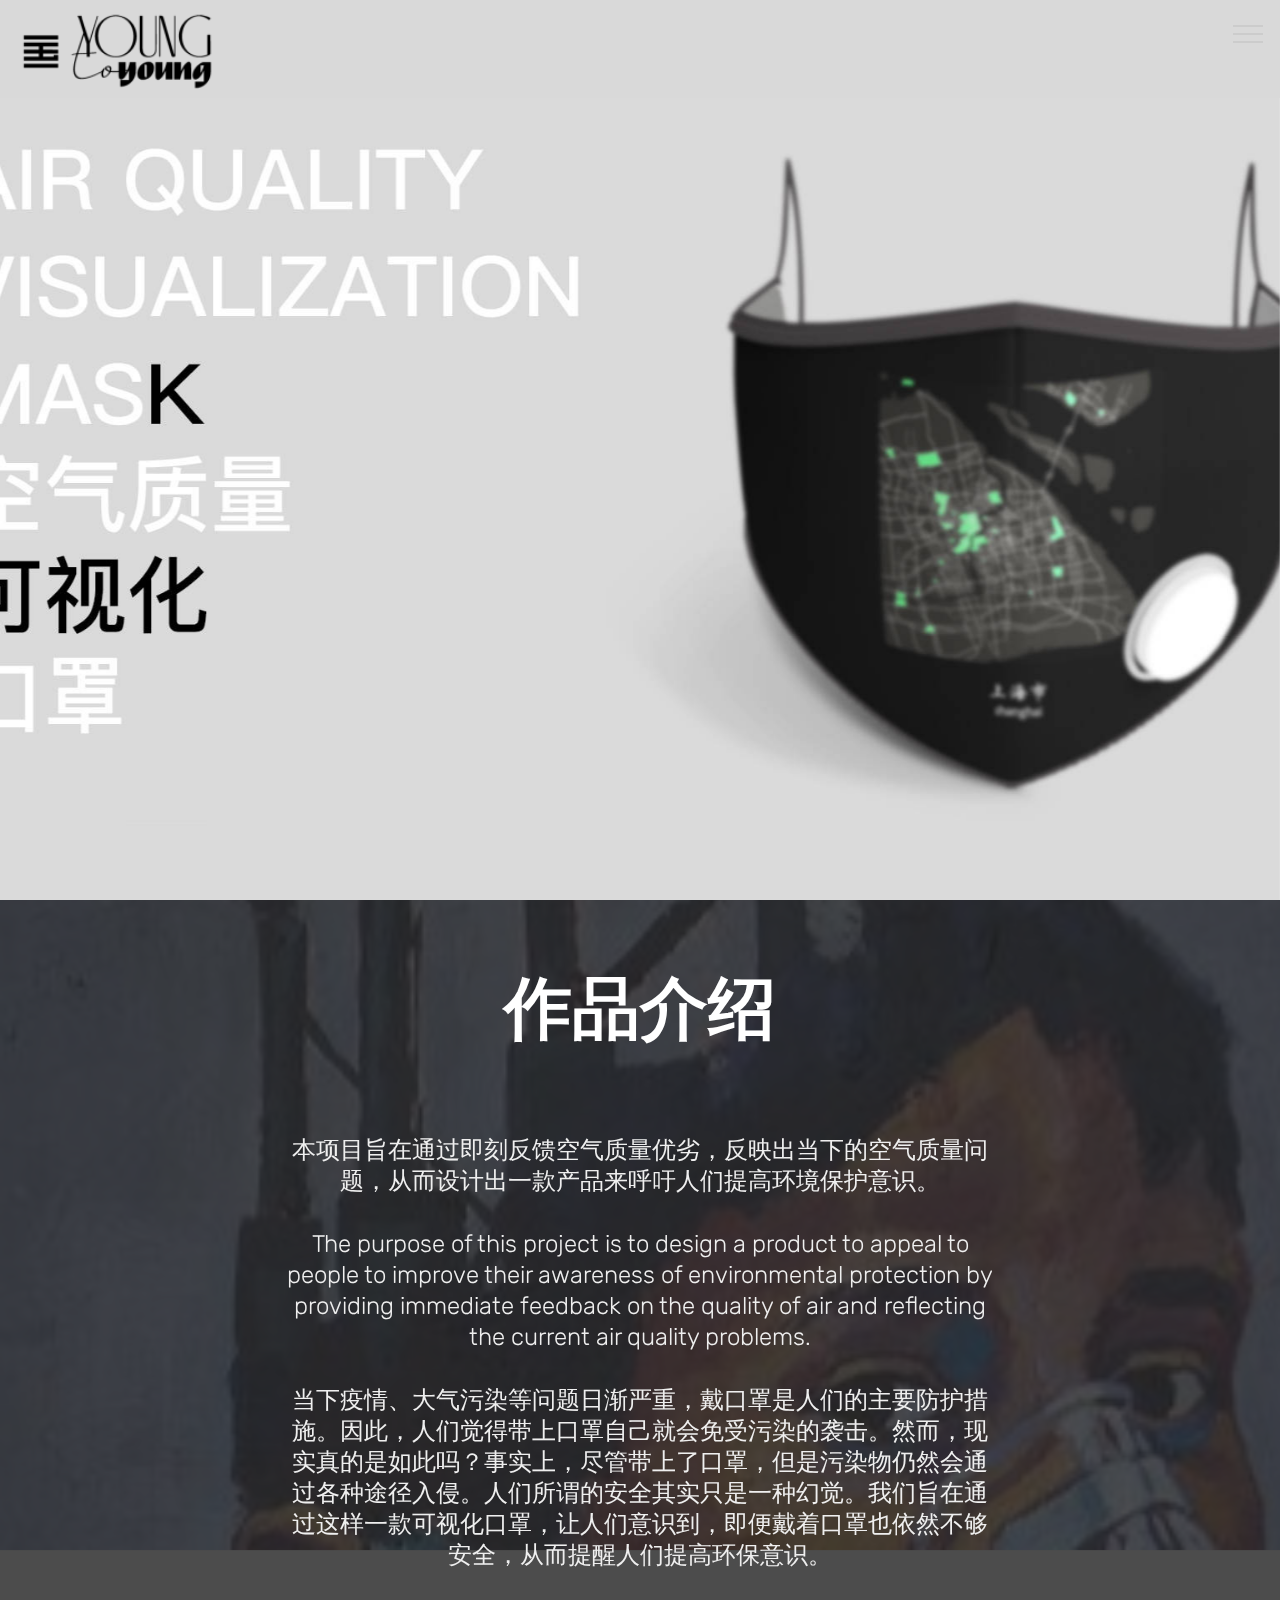
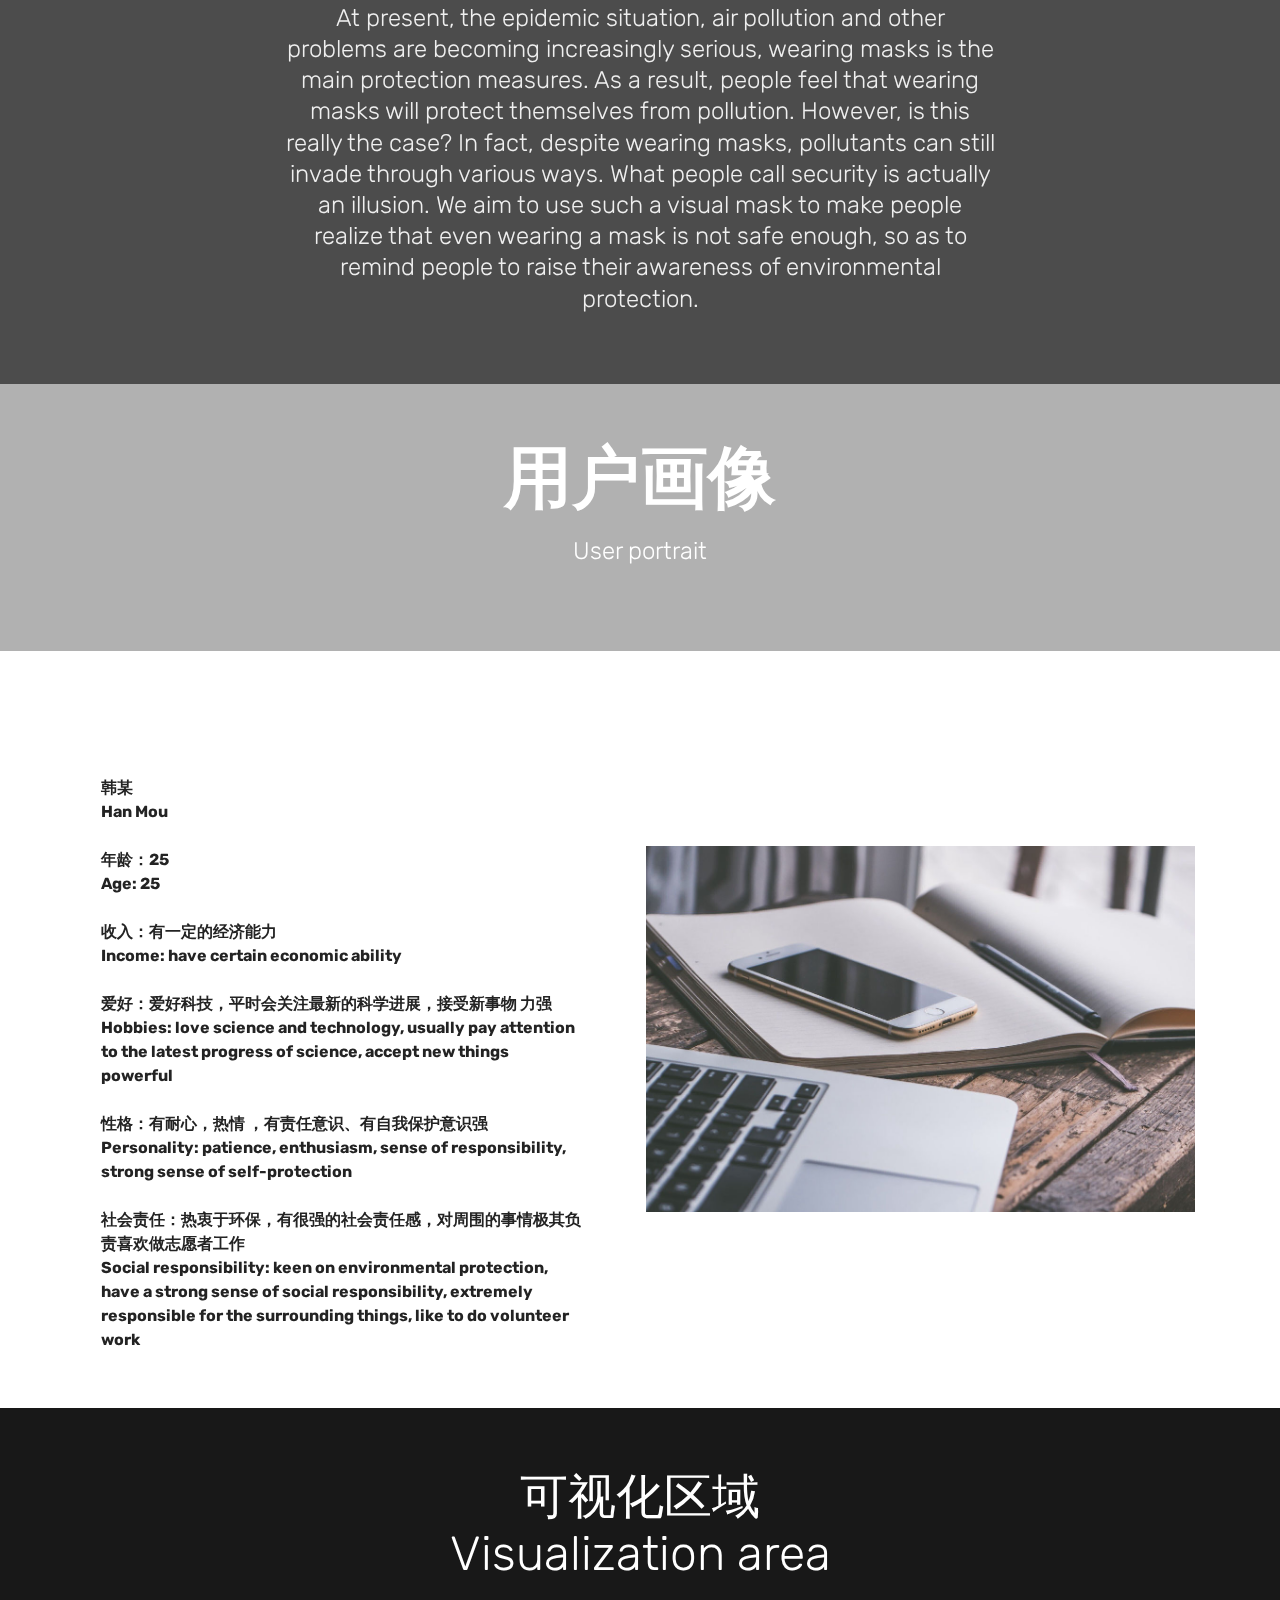
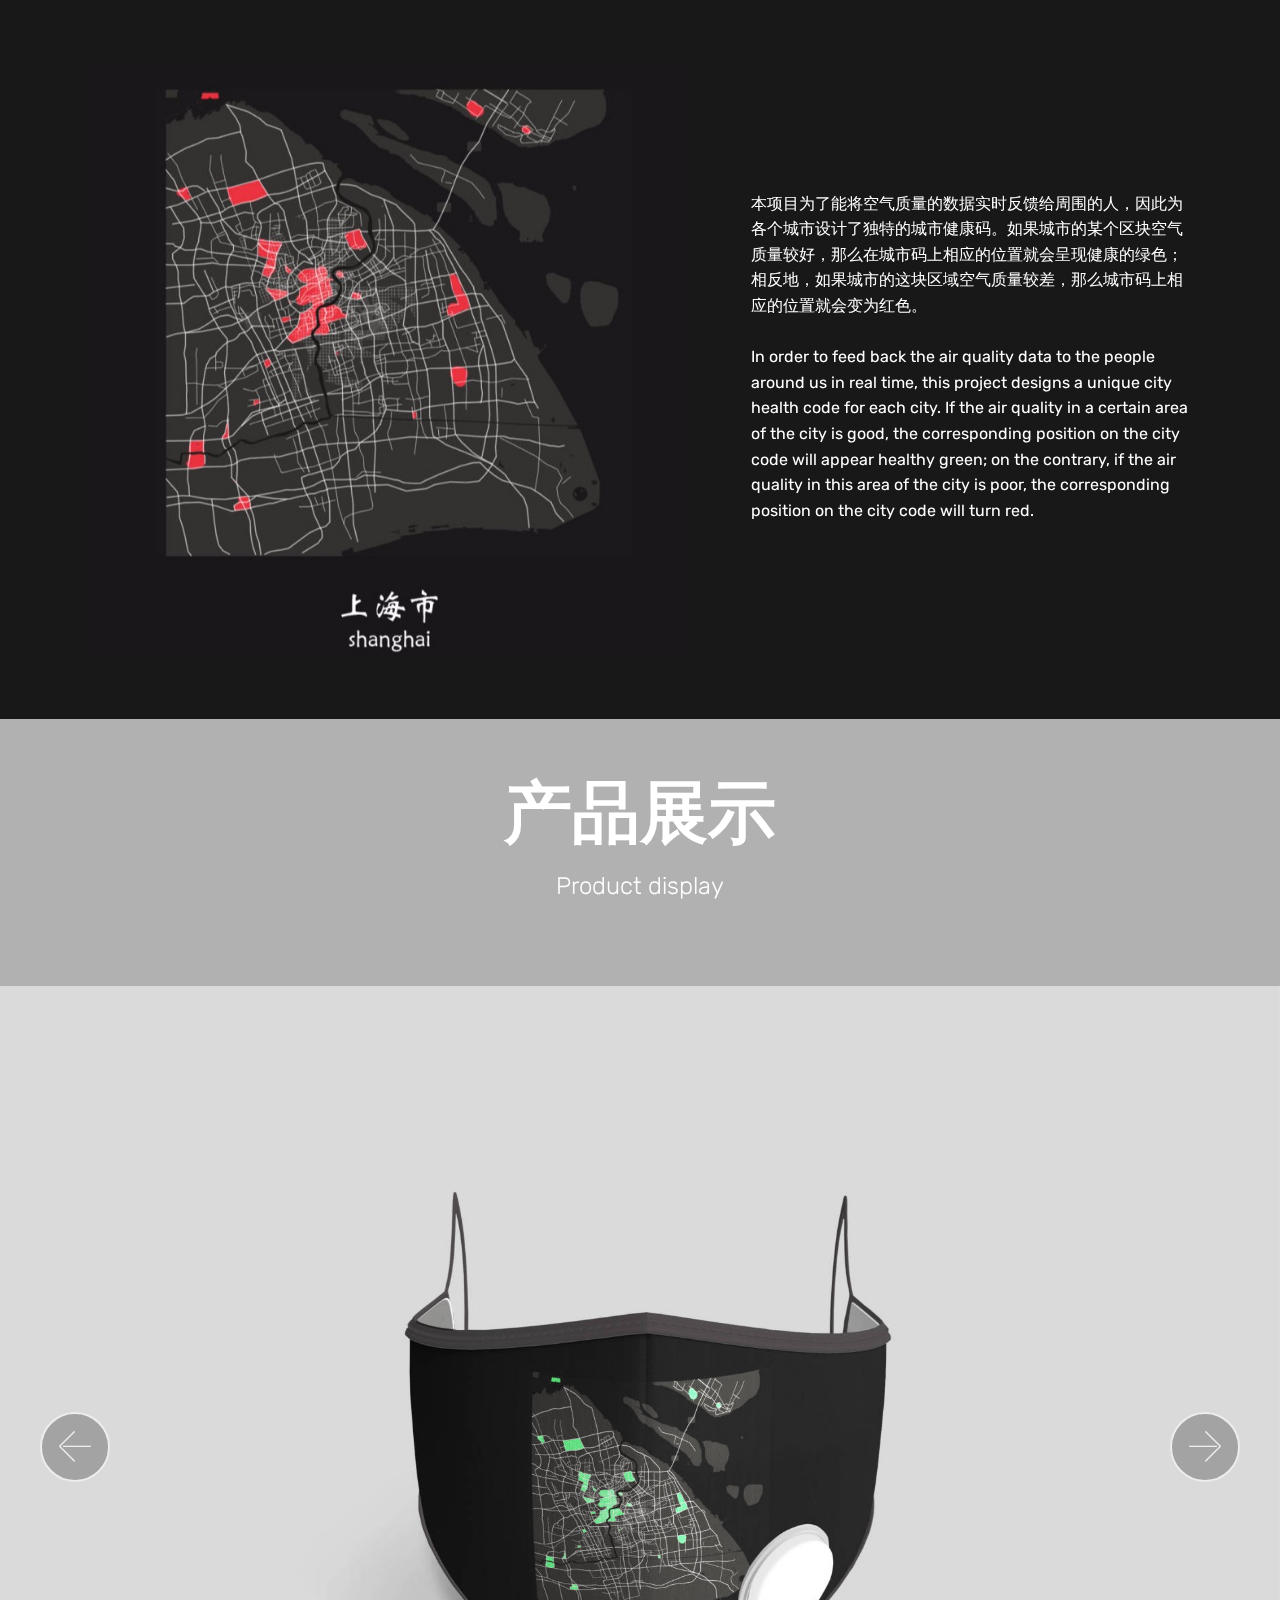
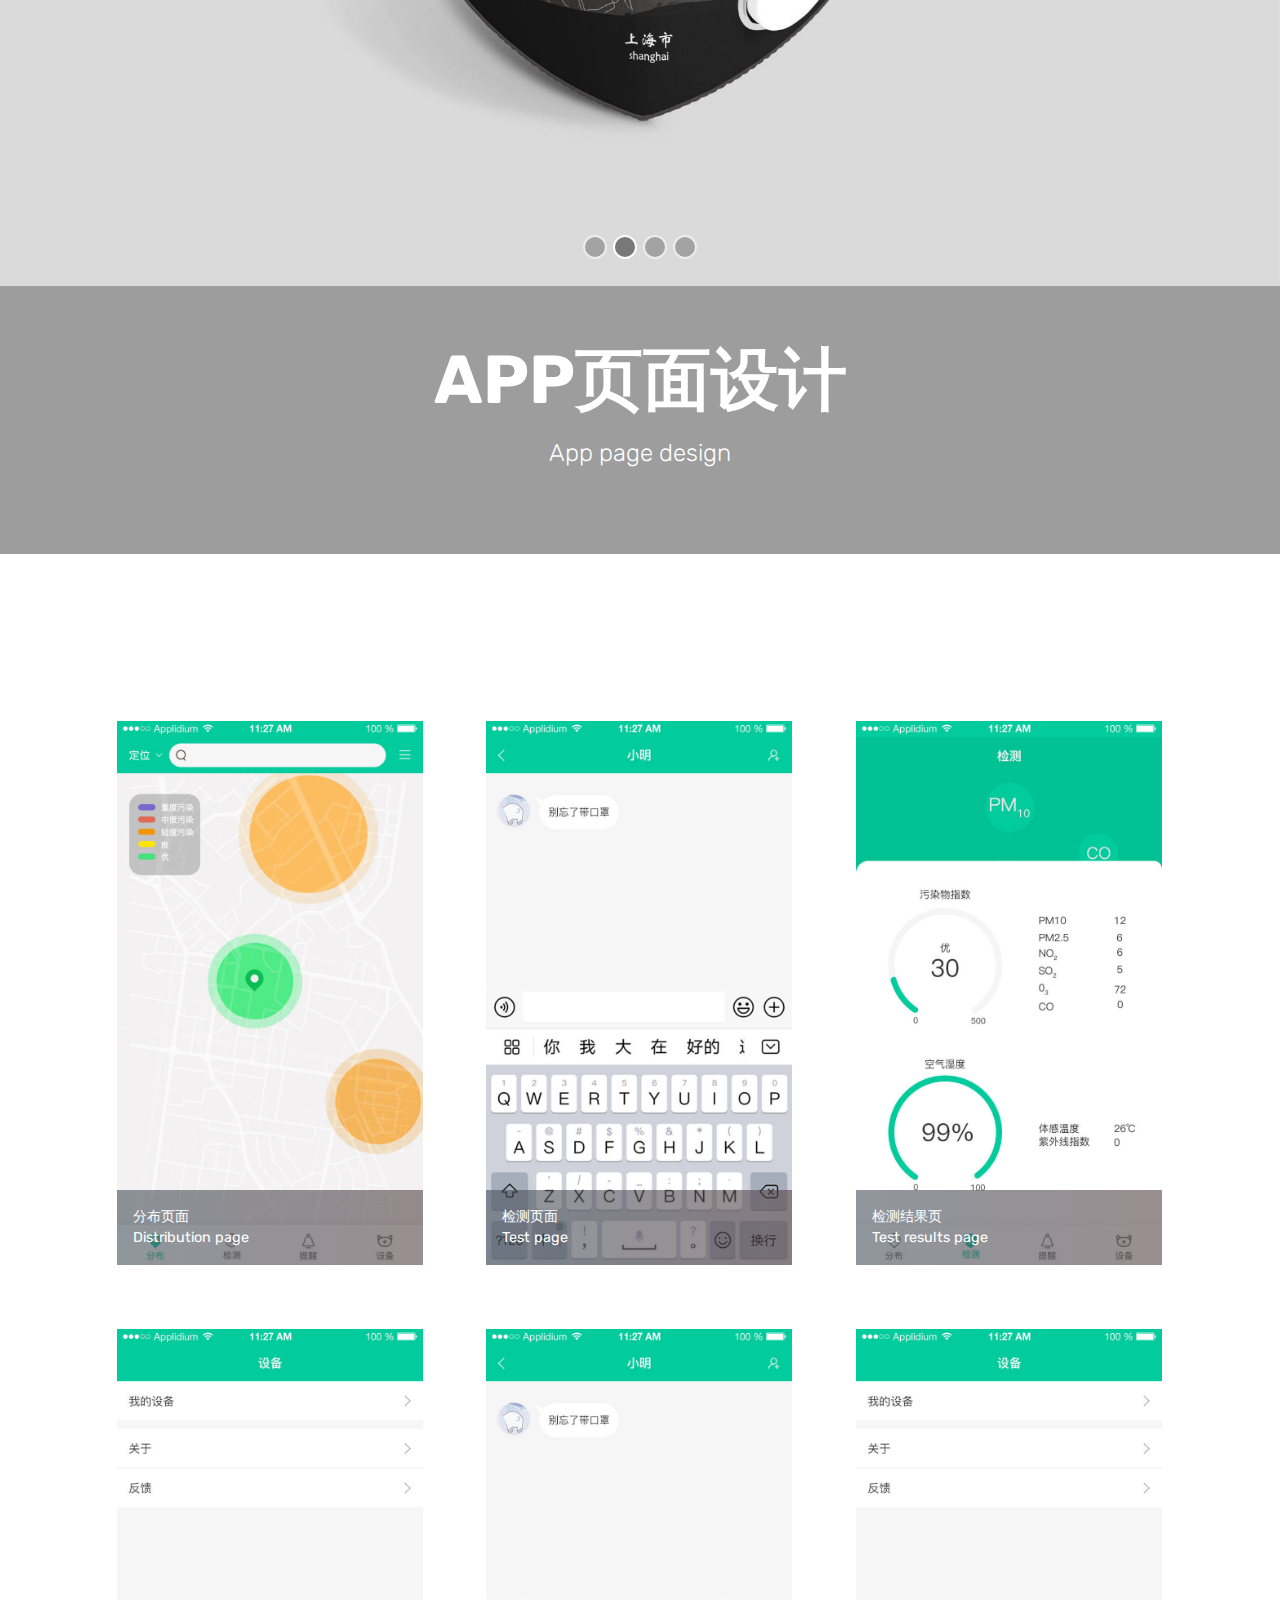
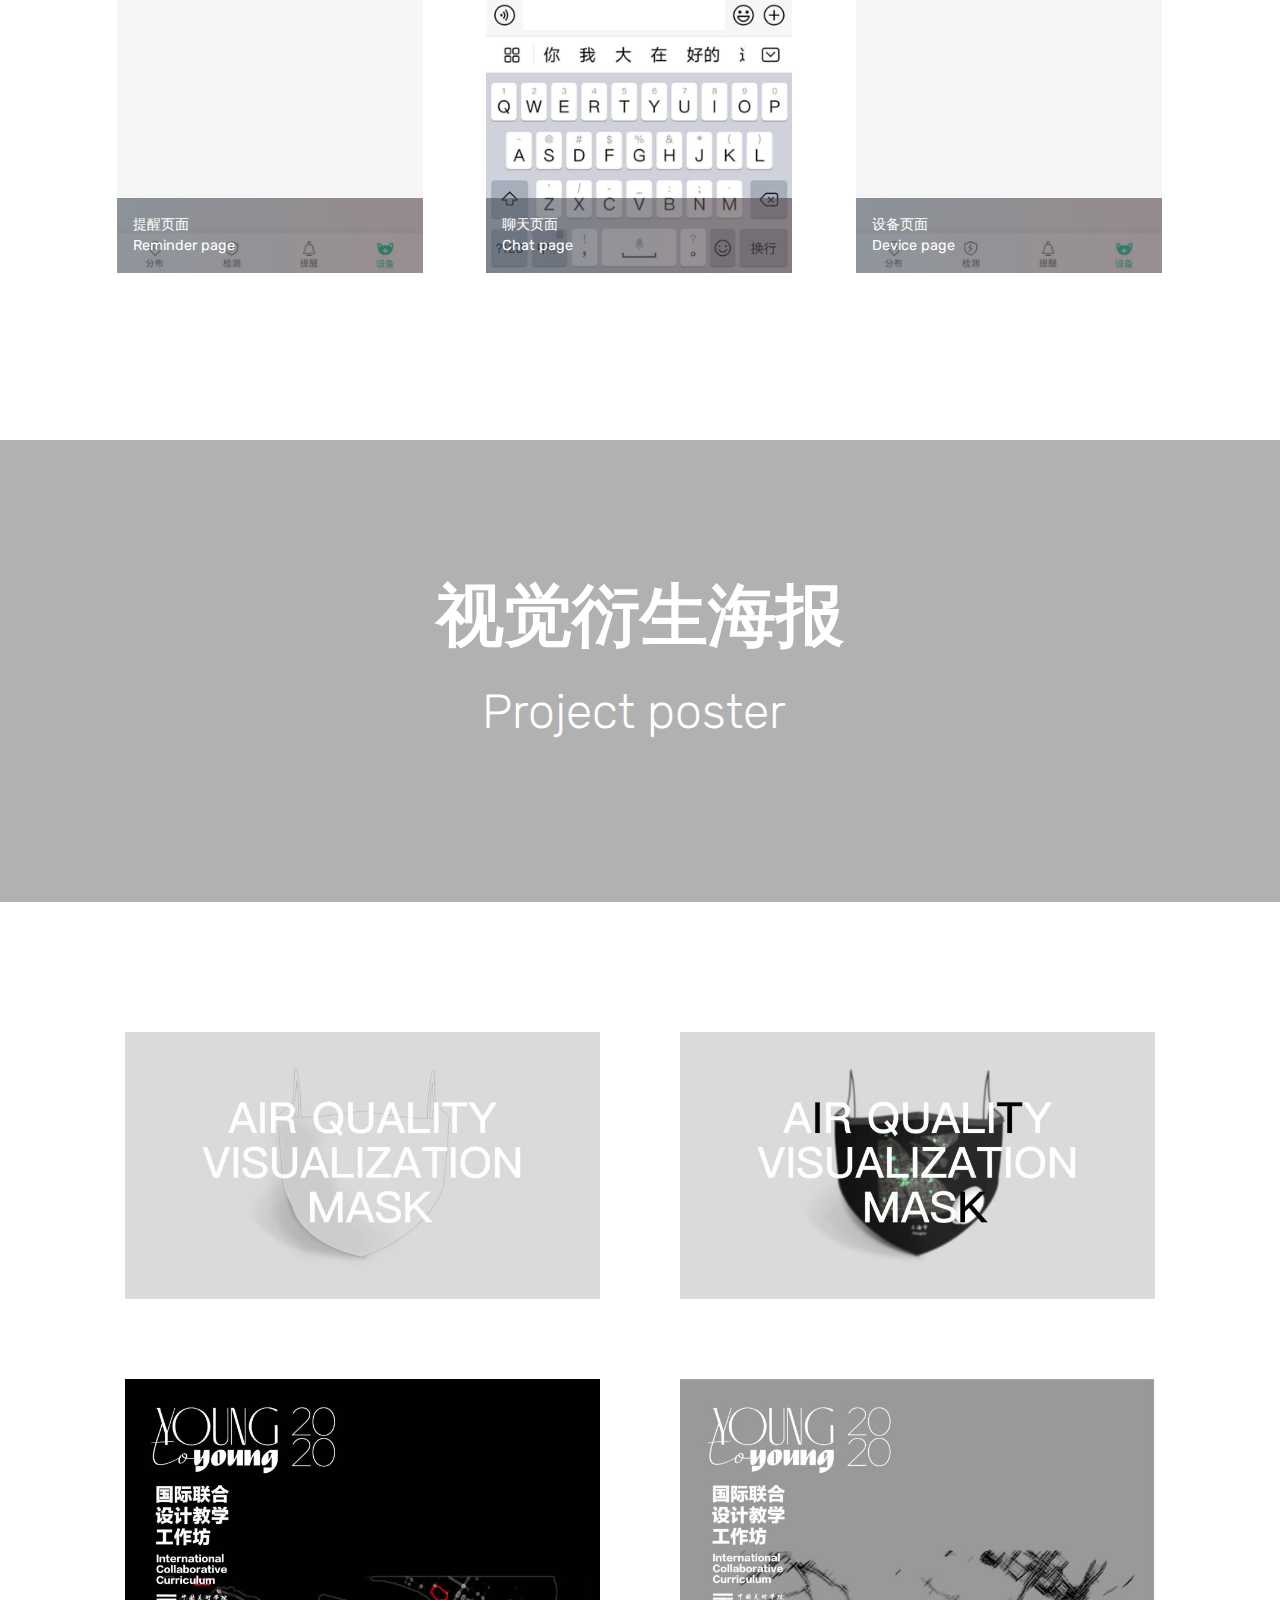
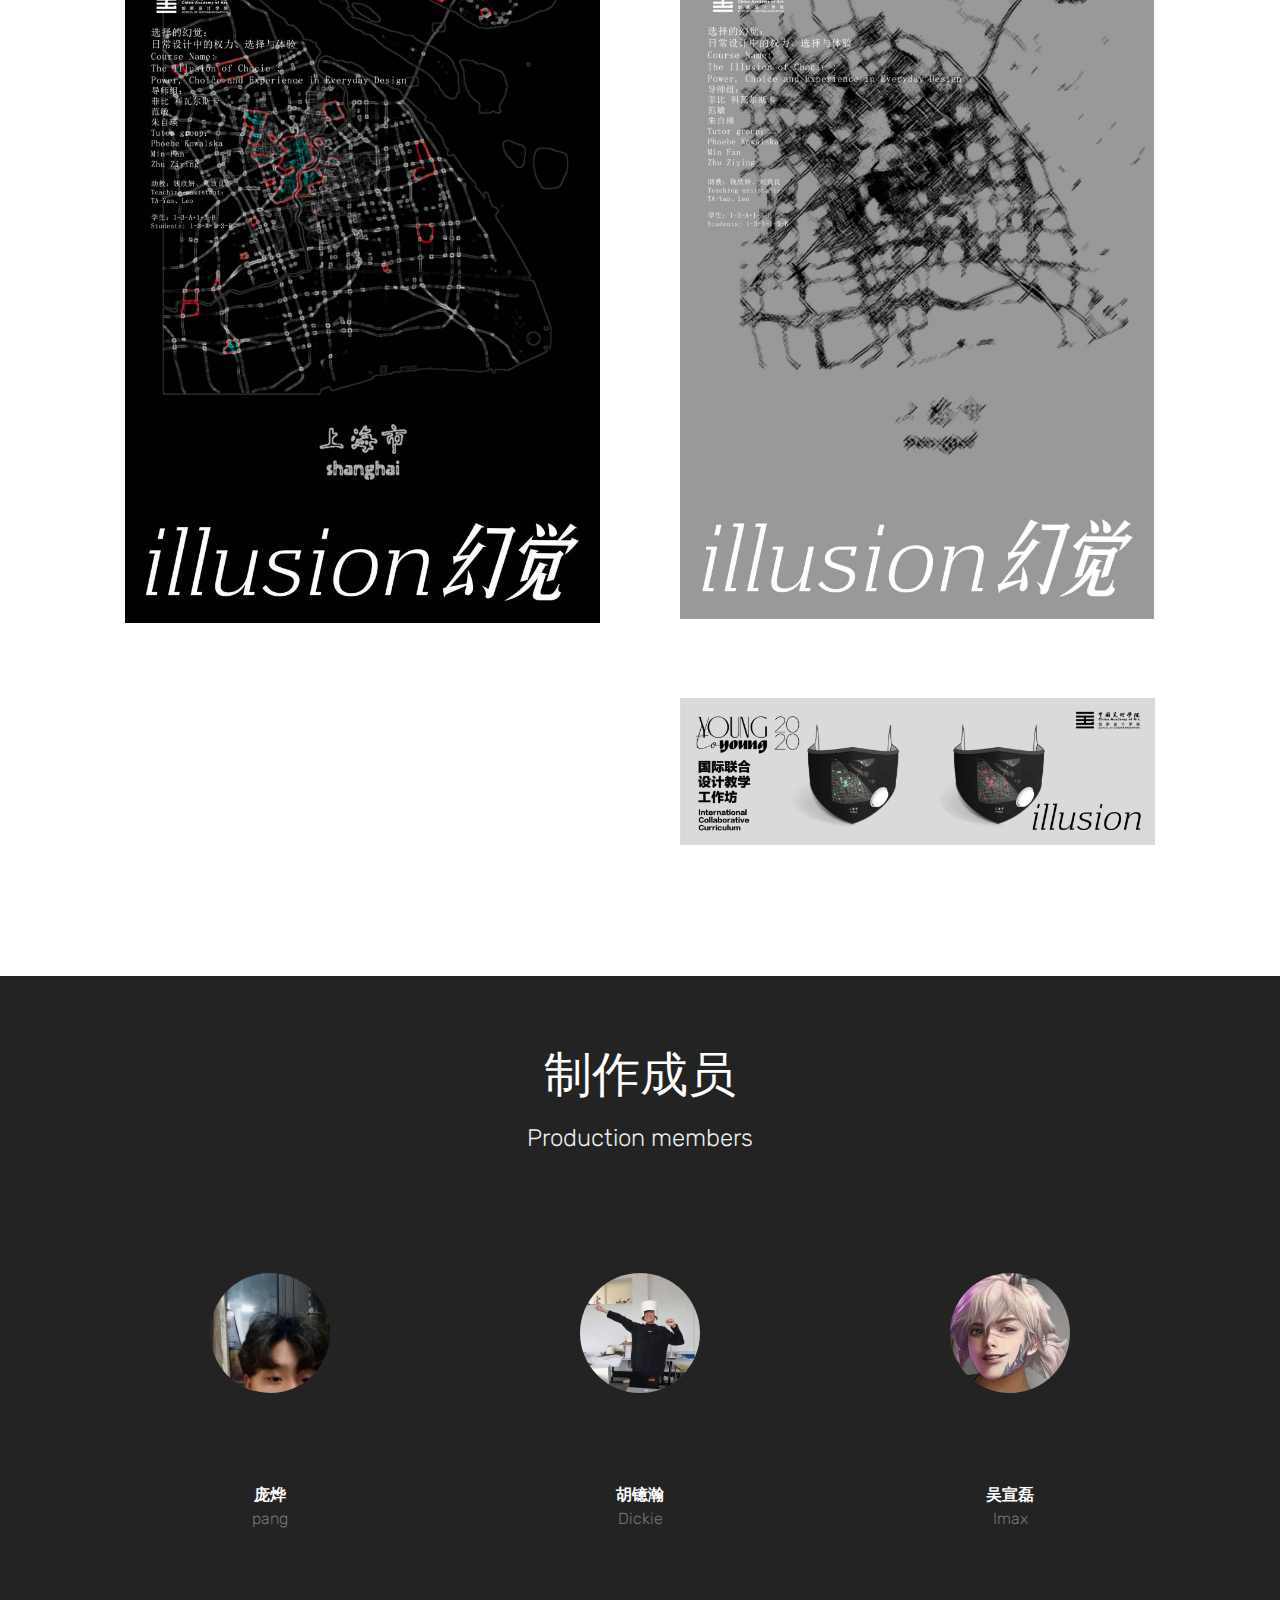
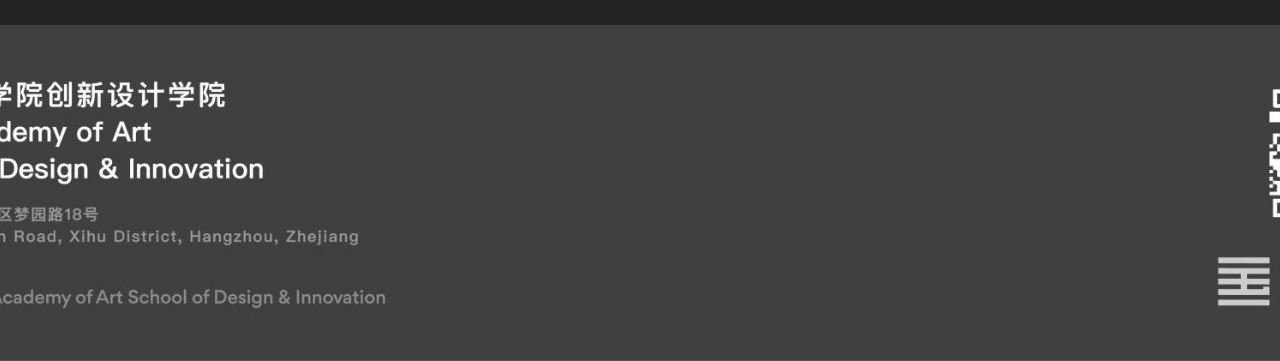
==== commit a04c1809: "create github pages" ====
--- a/page2.html
+++ b/page2.html
@@ -6,7 +6,7 @@
   <meta http-equiv="X-UA-Compatible" content="IE=edge">
   <meta name="generator" content="Mobirise v4.12.0, mobirise.com">
   <meta name="viewport" content="width=device-width, initial-scale=1, minimum-scale=1">
-  <link rel="shortcut icon" href="assets/images/logo1-439x124.png" type="image/x-icon">
+  <link rel="shortcut icon" href="assets/images/-1-13-190x74.png" type="image/x-icon">
   <meta name="description" content="庞烨 pang    胡镱瀚Dickie    吴宣磊Imax">
   
   <title>项目展示</title>
@@ -14,6 +14,7 @@
   <link rel="stylesheet" href="assets/bootstrap/css/bootstrap.min.css">
   <link rel="stylesheet" href="assets/bootstrap/css/bootstrap-grid.min.css">
   <link rel="stylesheet" href="assets/bootstrap/css/bootstrap-reboot.min.css">
+  <link rel="stylesheet" href="assets/socicon/css/styles.css">
   <link rel="stylesheet" href="assets/dropdown/css/style.css">
   <link rel="stylesheet" href="assets/tether/tether.min.css">
   <link rel="stylesheet" href="assets/theme/css/style.css">
@@ -41,7 +42,7 @@
             <div class="navbar-brand">
                 <span class="navbar-logo">
                     <a href="https://mobirise.com">
-                         <img src="assets/images/logo1-439x124.png" alt="Mobirise" title="" style="height: 4.1rem;">
+                         <img src="assets/images/-1-13-190x74.png" alt="Mobirise" title="" style="height: 5.1rem;">
                     </a>
                 </span>
                 
@@ -54,7 +55,7 @@
     </nav>
 </section>
 
-<section class="engine"><a href="https://mobirise.info/x">css templates</a></section><section class="cid-s4jDuSEOHf mbr-fullscreen mbr-parallax-background" id="header2-12">
+<section class="engine"><a href="https://mobirise.info/n">simple website templates</a></section><section class="cid-s4jDuSEOHf mbr-fullscreen mbr-parallax-background" id="header2-12">
 
     
 
@@ -146,7 +147,7 @@
             </div>
 
             <div class="mbr-figure pl-lg-5" style="width: 115%;">
-              <img src="assets/images/mbr-1162x775.jpg" alt="" title="">
+              <a href="page3.html"><img src="assets/images/mbr-1162x775.jpg" alt="" title=""></a>
             </div>
         </div>
     </div>
@@ -405,22 +406,54 @@
     </div>   
 </section>
 
+<section class="cid-s4DnzBBNWY" id="footer1-2c">
+
+    
+
+    
+
+    <div class="container">
+        <div class="media-container-row content text-white">
+            <div class="col-12 col-md-3">
+                <div class="media-wrap">
+                    <a href="https://mobirise.co/">
+                        <img src="assets/images/logo26.png" alt="Mobirise" title="">
+                    </a>
+                </div>
+            </div>
+            <div class="col-12 col-md-3 mbr-fonts-style display-7">
+                <h5 class="pb-3">&nbsp;</h5>
+                <p class="mbr-text">&nbsp;</p>
+            </div>
+            <div class="col-12 col-md-3 mbr-fonts-style display-7">
+                <h5 class="pb-3">&nbsp;</h5>
+                <p class="mbr-text">&nbsp;</p>
+            </div>
+            <div class="col-12 col-md-3 mbr-fonts-style display-7">
+                <h5 class="pb-3">&nbsp;</h5>
+                <p class="mbr-text">&nbsp;</p>
+            </div>
+        </div>
+        
+    </div>
+</section>
+
 
   <script src="assets/web/assets/jquery/jquery.min.js"></script>
   <script src="assets/popper/popper.min.js"></script>
   <script src="assets/bootstrap/js/bootstrap.min.js"></script>
-  <script src="assets/ytplayer/jquery.mb.ytplayer.min.js"></script>
   <script src="assets/smoothscroll/smooth-scroll.js"></script>
   <script src="assets/dropdown/js/nav-dropdown.js"></script>
   <script src="assets/dropdown/js/navbar-dropdown.js"></script>
   <script src="assets/touchswipe/jquery.touch-swipe.min.js"></script>
+  <script src="assets/parallax/jarallax.min.js"></script>
   <script src="assets/tether/tether.min.js"></script>
-  <script src="assets/mbr-tabs/mbr-tabs.js"></script>
+  <script src="assets/ytplayer/jquery.mb.ytplayer.min.js"></script>
+  <script src="assets/vimeoplayer/jquery.mb.vimeo_player.js"></script>
   <script src="assets/masonry/masonry.pkgd.min.js"></script>
   <script src="assets/imagesloaded/imagesloaded.pkgd.min.js"></script>
-  <script src="assets/vimeoplayer/jquery.mb.vimeo_player.js"></script>
   <script src="assets/bootstrapcarouselswipe/bootstrap-carousel-swipe.js"></script>
-  <script src="assets/parallax/jarallax.min.js"></script>
+  <script src="assets/mbr-tabs/mbr-tabs.js"></script>
   <script src="assets/theme/js/script.js"></script>
   <script src="assets/slidervideo/script.js"></script>
   <script src="assets/gallery/player.min.js"></script>
--- a/assets/socicon/css/styles.css
+++ b/assets/socicon/css/styles.css
@@ -0,0 +1,544 @@
+@charset "UTF-8";
+
+@font-face {
+  font-family: "socicon";
+  src:url("../fonts/socicon.eot");
+  src:url("../fonts/socicon.eot?#iefix") format("embedded-opentype"),
+    url("../fonts/socicon.woff") format("woff"),
+    url("../fonts/socicon.ttf") format("truetype"),
+    url("../fonts/socicon.svg#socicon") format("svg");
+  font-weight: normal;
+  font-style: normal;
+  font-display:swap;
+}
+
+[data-icon]:before {
+  font-family: "socicon" !important;
+  content: attr(data-icon);
+  font-style: normal !important;
+  font-weight: normal !important;
+  font-variant: normal !important;
+  text-transform: none !important;
+  speak: none;
+  line-height: 1;
+  -webkit-font-smoothing: antialiased;
+  -moz-osx-font-smoothing: grayscale;
+}
+
+[class^="socicon-"]:before,
+[class*=" socicon-"]:before {
+  font-family: "socicon" !important;
+  font-style: normal !important;
+  font-weight: normal !important;
+  font-variant: normal !important;
+  text-transform: none !important;
+  speak: none;
+  line-height: 1;
+  -webkit-font-smoothing: antialiased;
+  -moz-osx-font-smoothing: grayscale;
+}
+
+.socicon-modelmayhem:before {
+  content: "\e000";
+}
+.socicon-mixcloud:before {
+  content: "\e001";
+}
+.socicon-drupal:before {
+  content: "\e002";
+}
+.socicon-swarm:before {
+  content: "\e003";
+}
+.socicon-istock:before {
+  content: "\e004";
+}
+.socicon-yammer:before {
+  content: "\e005";
+}
+.socicon-ello:before {
+  content: "\e006";
+}
+.socicon-stackoverflow:before {
+  content: "\e007";
+}
+.socicon-persona:before {
+  content: "\e008";
+}
+.socicon-triplej:before {
+  content: "\e009";
+}
+.socicon-houzz:before {
+  content: "\e00a";
+}
+.socicon-rss:before {
+  content: "\e00b";
+}
+.socicon-paypal:before {
+  content: "\e00c";
+}
+.socicon-odnoklassniki:before {
+  content: "\e00d";
+}
+.socicon-airbnb:before {
+  content: "\e00e";
+}
+.socicon-periscope:before {
+  content: "\e00f";
+}
+.socicon-outlook:before {
+  content: "\e010";
+}
+.socicon-coderwall:before {
+  content: "\e011";
+}
+.socicon-tripadvisor:before {
+  content: "\e012";
+}
+.socicon-appnet:before {
+  content: "\e013";
+}
+.socicon-goodreads:before {
+  content: "\e014";
+}
+.socicon-tripit:before {
+  content: "\e015";
+}
+.socicon-lanyrd:before {
+  content: "\e016";
+}
+.socicon-slideshare:before {
+  content: "\e017";
+}
+.socicon-buffer:before {
+  content: "\e018";
+}
+.socicon-disqus:before {
+  content: "\e019";
+}
+.socicon-vkontakte:before {
+  content: "\e01a";
+}
+.socicon-whatsapp:before {
+  content: "\e01b";
+}
+.socicon-patreon:before {
+  content: "\e01c";
+}
+.socicon-storehouse:before {
+  content: "\e01d";
+}
+.socicon-pocket:before {
+  content: "\e01e";
+}
+.socicon-mail:before {
+  content: "\e01f";
+}
+.socicon-blogger:before {
+  content: "\e020";
+}
+.socicon-technorati:before {
+  content: "\e021";
+}
+.socicon-reddit:before {
+  content: "\e022";
+}
+.socicon-dribbble:before {
+  content: "\e023";
+}
+.socicon-stumbleupon:before {
+  content: "\e024";
+}
+.socicon-digg:before {
+  content: "\e025";
+}
+.socicon-envato:before {
+  content: "\e026";
+}
+.socicon-behance:before {
+  content: "\e027";
+}
+.socicon-delicious:before {
+  content: "\e028";
+}
+.socicon-deviantart:before {
+  content: "\e029";
+}
+.socicon-forrst:before {
+  content: "\e02a";
+}
+.socicon-play:before {
+  content: "\e02b";
+}
+.socicon-zerply:before {
+  content: "\e02c";
+}
+.socicon-wikipedia:before {
+  content: "\e02d";
+}
+.socicon-apple:before {
+  content: "\e02e";
+}
+.socicon-flattr:before {
+  content: "\e02f";
+}
+.socicon-github:before {
+  content: "\e030";
+}
+.socicon-renren:before {
+  content: "\e031";
+}
+.socicon-friendfeed:before {
+  content: "\e032";
+}
+.socicon-newsvine:before {
+  content: "\e033";
+}
+.socicon-identica:before {
+  content: "\e034";
+}
+.socicon-bebo:before {
+  content: "\e035";
+}
+.socicon-zynga:before {
+  content: "\e036";
+}
+.socicon-steam:before {
+  content: "\e037";
+}
+.socicon-xbox:before {
+  content: "\e038";
+}
+.socicon-windows:before {
+  content: "\e039";
+}
+.socicon-qq:before {
+  content: "\e03a";
+}
+.socicon-douban:before {
+  content: "\e03b";
+}
+.socicon-meetup:before {
+  content: "\e03c";
+}
+.socicon-playstation:before {
+  content: "\e03d";
+}
+.socicon-android:before {
+  content: "\e03e";
+}
+.socicon-snapchat:before {
+  content: "\e03f";
+}
+.socicon-twitter:before {
+  content: "\e040";
+}
+.socicon-facebook:before {
+  content: "\e041";
+}
+.socicon-googleplus:before {
+  content: "\e042";
+}
+.socicon-pinterest:before {
+  content: "\e043";
+}
+.socicon-foursquare:before {
+  content: "\e044";
+}
+.socicon-yahoo:before {
+  content: "\e045";
+}
+.socicon-skype:before {
+  content: "\e046";
+}
+.socicon-yelp:before {
+  content: "\e047";
+}
+.socicon-feedburner:before {
+  content: "\e048";
+}
+.socicon-linkedin:before {
+  content: "\e049";
+}
+.socicon-viadeo:before {
+  content: "\e04a";
+}
+.socicon-xing:before {
+  content: "\e04b";
+}
+.socicon-myspace:before {
+  content: "\e04c";
+}
+.socicon-soundcloud:before {
+  content: "\e04d";
+}
+.socicon-spotify:before {
+  content: "\e04e";
+}
+.socicon-grooveshark:before {
+  content: "\e04f";
+}
+.socicon-lastfm:before {
+  content: "\e050";
+}
+.socicon-youtube:before {
+  content: "\e051";
+}
+.socicon-vimeo:before {
+  content: "\e052";
+}
+.socicon-dailymotion:before {
+  content: "\e053";
+}
+.socicon-vine:before {
+  content: "\e054";
+}
+.socicon-flickr:before {
+  content: "\e055";
+}
+.socicon-500px:before {
+  content: "\e056";
+}
+.socicon-wordpress:before {
+  content: "\e058";
+}
+.socicon-tumblr:before {
+  content: "\e059";
+}
+.socicon-twitch:before {
+  content: "\e05a";
+}
+.socicon-8tracks:before {
+  content: "\e05b";
+}
+.socicon-amazon:before {
+  content: "\e05c";
+}
+.socicon-icq:before {
+  content: "\e05d";
+}
+.socicon-smugmug:before {
+  content: "\e05e";
+}
+.socicon-ravelry:before {
+  content: "\e05f";
+}
+.socicon-weibo:before {
+  content: "\e060";
+}
+.socicon-baidu:before {
+  content: "\e061";
+}
+.socicon-angellist:before {
+  content: "\e062";
+}
+.socicon-ebay:before {
+  content: "\e063";
+}
+.socicon-imdb:before {
+  content: "\e064";
+}
+.socicon-stayfriends:before {
+  content: "\e065";
+}
+.socicon-residentadvisor:before {
+  content: "\e066";
+}
+.socicon-google:before {
+  content: "\e067";
+}
+.socicon-yandex:before {
+  content: "\e068";
+}
+.socicon-sharethis:before {
+  content: "\e069";
+}
+.socicon-bandcamp:before {
+  content: "\e06a";
+}
+.socicon-itunes:before {
+  content: "\e06b";
+}
+.socicon-deezer:before {
+  content: "\e06c";
+}
+.socicon-telegram:before {
+  content: "\e06e";
+}
+.socicon-openid:before {
+  content: "\e06f";
+}
+.socicon-amplement:before {
+  content: "\e070";
+}
+.socicon-viber:before {
+  content: "\e071";
+}
+.socicon-zomato:before {
+  content: "\e072";
+}
+.socicon-draugiem:before {
+  content: "\e074";
+}
+.socicon-endomodo:before {
+  content: "\e075";
+}
+.socicon-filmweb:before {
+  content: "\e076";
+}
+.socicon-stackexchange:before {
+  content: "\e077";
+}
+.socicon-wykop:before {
+  content: "\e078";
+}
+.socicon-teamspeak:before {
+  content: "\e079";
+}
+.socicon-teamviewer:before {
+  content: "\e07a";
+}
+.socicon-ventrilo:before {
+  content: "\e07b";
+}
+.socicon-younow:before {
+  content: "\e07c";
+}
+.socicon-raidcall:before {
+  content: "\e07d";
+}
+.socicon-mumble:before {
+  content: "\e07e";
+}
+.socicon-medium:before {
+  content: "\e06d";
+}
+.socicon-bebee:before {
+  content: "\e07f";
+}
+.socicon-hitbox:before {
+  content: "\e080";
+}
+.socicon-reverbnation:before {
+  content: "\e081";
+}
+.socicon-formulr:before {
+  content: "\e082";
+}
+.socicon-instagram:before {
+  content: "\e057";
+}
+.socicon-battlenet:before {
+  content: "\e083";
+}
+.socicon-chrome:before {
+  content: "\e084";
+}
+.socicon-discord:before {
+  content: "\e086";
+}
+.socicon-issuu:before {
+  content: "\e087";
+}
+.socicon-macos:before {
+  content: "\e088";
+}
+.socicon-firefox:before {
+  content: "\e089";
+}
+.socicon-opera:before {
+  content: "\e08d";
+}
+.socicon-keybase:before {
+  content: "\e090";
+}
+.socicon-alliance:before {
+  content: "\e091";
+}
+.socicon-livejournal:before {
+  content: "\e092";
+}
+.socicon-googlephotos:before {
+  content: "\e093";
+}
+.socicon-horde:before {
+  content: "\e094";
+}
+.socicon-etsy:before {
+  content: "\e095";
+}
+.socicon-zapier:before {
+  content: "\e096";
+}
+.socicon-google-scholar:before {
+  content: "\e097";
+}
+.socicon-researchgate:before {
+  content: "\e098";
+}
+.socicon-wechat:before {
+  content: "\e099";
+}
+.socicon-strava:before {
+  content: "\e09a";
+}
+.socicon-line:before {
+  content: "\e09b";
+}
+.socicon-lyft:before {
+  content: "\e09c";
+}
+.socicon-uber:before {
+  content: "\e09d";
+}
+.socicon-songkick:before {
+  content: "\e09e";
+}
+.socicon-viewbug:before {
+  content: "\e09f";
+}
+.socicon-googlegroups:before {
+  content: "\e0a0";
+}
+.socicon-quora:before {
+  content: "\e073";
+}
+.socicon-diablo:before {
+  content: "\e085";
+}
+.socicon-blizzard:before {
+  content: "\e0a1";
+}
+.socicon-hearthstone:before {
+  content: "\e08b";
+}
+.socicon-heroes:before {
+  content: "\e08a";
+}
+.socicon-overwatch:before {
+  content: "\e08c";
+}
+.socicon-warcraft:before {
+  content: "\e08e";
+}
+.socicon-starcraft:before {
+  content: "\e08f";
+}
+.socicon-beam:before {
+  content: "\e0a2";
+}
+.socicon-curse:before {
+  content: "\e0a3";
+}
+.socicon-player:before {
+  content: "\e0a4";
+}
+.socicon-streamjar:before {
+  content: "\e0a5";
+}
+.socicon-nintendo:before {
+  content: "\e0a6";
+}
+.socicon-hellocoton:before {
+  content: "\e0a7";
+}
--- a/assets/mobirise/css/mbr-additional.css
+++ b/assets/mobirise/css/mbr-additional.css
@@ -712,12 +712,12 @@
 }
 .cid-qTkzRZLJNu .navbar {
   padding: .5rem 0;
-  background: #dcdbdb;
+  background: #d9d9d9;
   transition: none;
   min-height: 77px;
 }
 .cid-qTkzRZLJNu .navbar-dropdown.bg-color.transparent.opened {
-  background: #dcdbdb;
+  background: #d9d9d9;
 }
 .cid-qTkzRZLJNu a {
   font-style: normal;
@@ -801,7 +801,7 @@
   padding-bottom: 0;
 }
 .cid-qTkzRZLJNu .dropdown .dropdown-menu {
-  background: #dcdbdb;
+  background: #d9d9d9;
   display: none;
   position: absolute;
   min-width: 5rem;
@@ -872,7 +872,7 @@
   width: 30px;
   height: 2px;
   border-right: 5px;
-  background-color: #ffffff;
+  background-color: #cccccc;
 }
 .cid-qTkzRZLJNu button.navbar-toggler .hamburger span:nth-child(1) {
   top: 0;
@@ -1097,7 +1097,7 @@
 }
 .cid-qTkzRZLJNu .nav-link:hover,
 .cid-qTkzRZLJNu .dropdown-item:hover {
-  color: #c1c1c1 !important;
+  color: #e4d295 !important;
 }
 .cid-qTkA127IK8 {
   background-image: url("../../../assets/images/197-1920x1079.jpg");
@@ -1711,12 +1711,12 @@
 }
 .cid-qTkzRZLJNu .navbar {
   padding: .5rem 0;
-  background: #dcdbdb;
+  background: #d9d9d9;
   transition: none;
   min-height: 77px;
 }
 .cid-qTkzRZLJNu .navbar-dropdown.bg-color.transparent.opened {
-  background: #dcdbdb;
+  background: #d9d9d9;
 }
 .cid-qTkzRZLJNu a {
   font-style: normal;
@@ -1800,7 +1800,7 @@
   padding-bottom: 0;
 }
 .cid-qTkzRZLJNu .dropdown .dropdown-menu {
-  background: #dcdbdb;
+  background: #d9d9d9;
   display: none;
   position: absolute;
   min-width: 5rem;
@@ -1871,7 +1871,7 @@
   width: 30px;
   height: 2px;
   border-right: 5px;
-  background-color: #ffffff;
+  background-color: #cccccc;
 }
 .cid-qTkzRZLJNu button.navbar-toggler .hamburger span:nth-child(1) {
   top: 0;
@@ -2096,7 +2096,7 @@
 }
 .cid-qTkzRZLJNu .nav-link:hover,
 .cid-qTkzRZLJNu .dropdown-item:hover {
-  color: #c1c1c1 !important;
+  color: #e4d295 !important;
 }
 .cid-s4jDuSEOHf {
   background-image: url("../../../assets/images/197-1920x1079.jpg");
@@ -2603,8 +2603,8 @@
   background: linear-gradient(to left, #554346, #45505b) !important;
 }
 .cid-s4kw9BDYUN {
-  padding-top: 90px;
-  padding-bottom: 120px;
+  padding-top: 75px;
+  padding-bottom: 0px;
   background-image: url("../../../assets/images/background2.jpg");
 }
 .cid-s4kw9BDYUN .mbr-section-subtitle {
@@ -2663,3 +2663,487 @@
 .cid-s4kw9BDYUN H2 {
   color: #ffffff;
 }
+.cid-s4DnzBBNWY {
+  padding-top: 120px;
+  padding-bottom: 120px;
+  background-image: url("../../../assets/images/-1-12-2000x392.jpeg");
+}
+@media (max-width: 767px) {
+  .cid-s4DnzBBNWY .content {
+    text-align: center;
+  }
+  .cid-s4DnzBBNWY .content > div:not(:last-child) {
+    margin-bottom: 2rem;
+  }
+}
+@media (max-width: 767px) {
+  .cid-s4DnzBBNWY .media-wrap {
+    margin-bottom: 1rem;
+  }
+}
+.cid-s4DnzBBNWY .media-wrap .mbr-iconfont-logo {
+  font-size: 7.5rem;
+  color: #f36;
+}
+.cid-s4DnzBBNWY .media-wrap img {
+  height: 6rem;
+}
+@media (max-width: 767px) {
+  .cid-s4DnzBBNWY .footer-lower .copyright {
+    margin-bottom: 1rem;
+    text-align: center;
+  }
+}
+.cid-s4DnzBBNWY .footer-lower hr {
+  margin: 1rem 0;
+  border-color: #fff;
+  opacity: .05;
+}
+.cid-s4DnzBBNWY .footer-lower .social-list {
+  padding-left: 0;
+  margin-bottom: 0;
+  list-style: none;
+  display: flex;
+  -webkit-flex-wrap: wrap;
+  flex-wrap: wrap;
+  -webkit-justify-content: flex-end;
+  justify-content: flex-end;
+}
+.cid-s4DnzBBNWY .footer-lower .social-list .mbr-iconfont-social {
+  font-size: 1.3rem;
+  color: #fff;
+}
+.cid-s4DnzBBNWY .footer-lower .social-list .soc-item {
+  margin: 0 .5rem;
+}
+.cid-s4DnzBBNWY .footer-lower .social-list a {
+  margin: 0;
+  opacity: .5;
+  -webkit-transition: .2s linear;
+  transition: .2s linear;
+}
+.cid-s4DnzBBNWY .footer-lower .social-list a:hover {
+  opacity: 1;
+}
+@media (max-width: 767px) {
+  .cid-s4DnzBBNWY .footer-lower .social-list {
+    -webkit-justify-content: center;
+    justify-content: center;
+  }
+}
+.cid-qTkzRZLJNu .navbar {
+  padding: .5rem 0;
+  background: #d9d9d9;
+  transition: none;
+  min-height: 77px;
+}
+.cid-qTkzRZLJNu .navbar-dropdown.bg-color.transparent.opened {
+  background: #d9d9d9;
+}
+.cid-qTkzRZLJNu a {
+  font-style: normal;
+}
+.cid-qTkzRZLJNu .nav-item span {
+  padding-right: 0.4em;
+  line-height: 0.5em;
+  vertical-align: text-bottom;
+  position: relative;
+  text-decoration: none;
+}
+.cid-qTkzRZLJNu .nav-item a {
+  display: flex;
+  align-items: center;
+  justify-content: center;
+  padding: 0.7rem 0 !important;
+  margin: 0rem .65rem !important;
+}
+.cid-qTkzRZLJNu .nav-item:focus,
+.cid-qTkzRZLJNu .nav-link:focus {
+  outline: none;
+}
+.cid-qTkzRZLJNu .btn {
+  padding: 0.4rem 1.5rem;
+  display: inline-flex;
+  align-items: center;
+}
+.cid-qTkzRZLJNu .btn .mbr-iconfont {
+  font-size: 1.6rem;
+}
+.cid-qTkzRZLJNu .menu-logo {
+  margin-right: auto;
+}
+.cid-qTkzRZLJNu .menu-logo .navbar-brand {
+  display: flex;
+  margin-left: 5rem;
+  padding: 0;
+  transition: padding .2s;
+  min-height: 3.8rem;
+  align-items: center;
+}
+.cid-qTkzRZLJNu .menu-logo .navbar-brand .navbar-caption-wrap {
+  display: -webkit-flex;
+  -webkit-align-items: center;
+  align-items: center;
+  word-break: break-word;
+  min-width: 7rem;
+  margin: .3rem 0;
+}
+.cid-qTkzRZLJNu .menu-logo .navbar-brand .navbar-caption-wrap .navbar-caption {
+  line-height: 1.2rem !important;
+  padding-right: 2rem;
+}
+.cid-qTkzRZLJNu .menu-logo .navbar-brand .navbar-logo {
+  font-size: 4rem;
+  transition: font-size 0.25s;
+}
+.cid-qTkzRZLJNu .menu-logo .navbar-brand .navbar-logo img {
+  display: flex;
+}
+.cid-qTkzRZLJNu .menu-logo .navbar-brand .navbar-logo .mbr-iconfont {
+  transition: font-size 0.25s;
+}
+.cid-qTkzRZLJNu .navbar-toggleable-sm .navbar-collapse {
+  justify-content: flex-end;
+  -webkit-justify-content: flex-end;
+  padding-right: 5rem;
+  width: auto;
+}
+.cid-qTkzRZLJNu .navbar-toggleable-sm .navbar-collapse .navbar-nav {
+  flex-wrap: wrap;
+  -webkit-flex-wrap: wrap;
+  padding-left: 0;
+}
+.cid-qTkzRZLJNu .navbar-toggleable-sm .navbar-collapse .navbar-nav .nav-item {
+  -webkit-align-self: center;
+  align-self: center;
+}
+.cid-qTkzRZLJNu .navbar-toggleable-sm .navbar-collapse .navbar-buttons {
+  padding-left: 0;
+  padding-bottom: 0;
+}
+.cid-qTkzRZLJNu .dropdown .dropdown-menu {
+  background: #d9d9d9;
+  display: none;
+  position: absolute;
+  min-width: 5rem;
+  padding-top: 1.4rem;
+  padding-bottom: 1.4rem;
+  text-align: left;
+}
+.cid-qTkzRZLJNu .dropdown .dropdown-menu .dropdown-item {
+  width: auto;
+  padding: 0.235em 1.5385em 0.235em 1.5385em !important;
+}
+.cid-qTkzRZLJNu .dropdown .dropdown-menu .dropdown-item::after {
+  right: 0.5rem;
+}
+.cid-qTkzRZLJNu .dropdown .dropdown-menu .dropdown-submenu {
+  margin: 0;
+}
+.cid-qTkzRZLJNu .dropdown.open > .dropdown-menu {
+  display: block;
+}
+.cid-qTkzRZLJNu .navbar-toggleable-sm.opened:after {
+  position: absolute;
+  width: 100vw;
+  height: 100vh;
+  content: '';
+  background-color: rgba(0, 0, 0, 0.1);
+  left: 0;
+  bottom: 0;
+  transform: translateY(100%);
+  -webkit-transform: translateY(100%);
+  z-index: 1000;
+}
+.cid-qTkzRZLJNu .navbar.navbar-short {
+  min-height: 60px;
+  transition: all .2s;
+}
+.cid-qTkzRZLJNu .navbar.navbar-short .navbar-toggler-right {
+  top: 20px;
+}
+.cid-qTkzRZLJNu .navbar.navbar-short .navbar-logo a {
+  font-size: 2.5rem !important;
+  line-height: 2.5rem;
+  transition: font-size 0.25s;
+}
+.cid-qTkzRZLJNu .navbar.navbar-short .navbar-logo a .mbr-iconfont {
+  font-size: 2.5rem !important;
+}
+.cid-qTkzRZLJNu .navbar.navbar-short .navbar-logo a img {
+  height: 3rem !important;
+}
+.cid-qTkzRZLJNu .navbar.navbar-short .navbar-brand {
+  min-height: 3rem;
+}
+.cid-qTkzRZLJNu button.navbar-toggler {
+  width: 31px;
+  height: 18px;
+  cursor: pointer;
+  transition: all .2s;
+  top: 1.5rem;
+  right: 1rem;
+}
+.cid-qTkzRZLJNu button.navbar-toggler:focus {
+  outline: none;
+}
+.cid-qTkzRZLJNu button.navbar-toggler .hamburger span {
+  position: absolute;
+  right: 0;
+  width: 30px;
+  height: 2px;
+  border-right: 5px;
+  background-color: #cccccc;
+}
+.cid-qTkzRZLJNu button.navbar-toggler .hamburger span:nth-child(1) {
+  top: 0;
+  transition: all .2s;
+}
+.cid-qTkzRZLJNu button.navbar-toggler .hamburger span:nth-child(2) {
+  top: 8px;
+  transition: all .15s;
+}
+.cid-qTkzRZLJNu button.navbar-toggler .hamburger span:nth-child(3) {
+  top: 8px;
+  transition: all .15s;
+}
+.cid-qTkzRZLJNu button.navbar-toggler .hamburger span:nth-child(4) {
+  top: 16px;
+  transition: all .2s;
+}
+.cid-qTkzRZLJNu nav.opened .hamburger span:nth-child(1) {
+  top: 8px;
+  width: 0;
+  opacity: 0;
+  right: 50%;
+  transition: all .2s;
+}
+.cid-qTkzRZLJNu nav.opened .hamburger span:nth-child(2) {
+  -webkit-transform: rotate(45deg);
+  transform: rotate(45deg);
+  transition: all .25s;
+}
+.cid-qTkzRZLJNu nav.opened .hamburger span:nth-child(3) {
+  -webkit-transform: rotate(-45deg);
+  transform: rotate(-45deg);
+  transition: all .25s;
+}
+.cid-qTkzRZLJNu nav.opened .hamburger span:nth-child(4) {
+  top: 8px;
+  width: 0;
+  opacity: 0;
+  right: 50%;
+  transition: all .2s;
+}
+.cid-qTkzRZLJNu .collapsed.navbar-expand {
+  flex-direction: column;
+}
+.cid-qTkzRZLJNu .collapsed .btn {
+  display: flex;
+}
+.cid-qTkzRZLJNu .collapsed .navbar-collapse {
+  display: none !important;
+  padding-right: 0 !important;
+}
+.cid-qTkzRZLJNu .collapsed .navbar-collapse.collapsing,
+.cid-qTkzRZLJNu .collapsed .navbar-collapse.show {
+  display: block !important;
+}
+.cid-qTkzRZLJNu .collapsed .navbar-collapse.collapsing .navbar-nav,
+.cid-qTkzRZLJNu .collapsed .navbar-collapse.show .navbar-nav {
+  display: block;
+  text-align: center;
+}
+.cid-qTkzRZLJNu .collapsed .navbar-collapse.collapsing .navbar-nav .nav-item,
+.cid-qTkzRZLJNu .collapsed .navbar-collapse.show .navbar-nav .nav-item {
+  clear: both;
+}
+.cid-qTkzRZLJNu .collapsed .navbar-collapse.collapsing .navbar-nav .nav-item:last-child,
+.cid-qTkzRZLJNu .collapsed .navbar-collapse.show .navbar-nav .nav-item:last-child {
+  margin-bottom: 1rem;
+}
+.cid-qTkzRZLJNu .collapsed .navbar-collapse.collapsing .navbar-buttons,
+.cid-qTkzRZLJNu .collapsed .navbar-collapse.show .navbar-buttons {
+  text-align: center;
+}
+.cid-qTkzRZLJNu .collapsed .navbar-collapse.collapsing .navbar-buttons:last-child,
+.cid-qTkzRZLJNu .collapsed .navbar-collapse.show .navbar-buttons:last-child {
+  margin-bottom: 1rem;
+}
+.cid-qTkzRZLJNu .collapsed button.navbar-toggler {
+  display: block;
+}
+.cid-qTkzRZLJNu .collapsed .navbar-brand {
+  margin-left: 1rem !important;
+}
+.cid-qTkzRZLJNu .collapsed .navbar-toggleable-sm {
+  flex-direction: column;
+  -webkit-flex-direction: column;
+}
+.cid-qTkzRZLJNu .collapsed .dropdown .dropdown-menu {
+  width: 100%;
+  text-align: center;
+  position: relative;
+  opacity: 0;
+  display: block;
+  height: 0;
+  visibility: hidden;
+  padding: 0;
+  transition-duration: .5s;
+  transition-property: opacity,padding,height;
+}
+.cid-qTkzRZLJNu .collapsed .dropdown.open > .dropdown-menu {
+  position: relative;
+  opacity: 1;
+  height: auto;
+  padding: 1.4rem 0;
+  visibility: visible;
+}
+.cid-qTkzRZLJNu .collapsed .dropdown .dropdown-submenu {
+  left: 0;
+  text-align: center;
+  width: 100%;
+}
+.cid-qTkzRZLJNu .collapsed .dropdown .dropdown-toggle[data-toggle="dropdown-submenu"]::after {
+  margin-top: 0;
+  position: inherit;
+  right: 0;
+  top: 50%;
+  display: inline-block;
+  width: 0;
+  height: 0;
+  margin-left: .3em;
+  vertical-align: middle;
+  content: "";
+  border-top: .30em solid;
+  border-right: .30em solid transparent;
+  border-left: .30em solid transparent;
+}
+@media (max-width: 991px) {
+  .cid-qTkzRZLJNu .navbar-expand {
+    flex-direction: column;
+  }
+  .cid-qTkzRZLJNu img {
+    height: 3.8rem !important;
+  }
+  .cid-qTkzRZLJNu .btn {
+    display: flex;
+  }
+  .cid-qTkzRZLJNu button.navbar-toggler {
+    display: block;
+  }
+  .cid-qTkzRZLJNu .navbar-brand {
+    margin-left: 1rem !important;
+  }
+  .cid-qTkzRZLJNu .navbar-toggleable-sm {
+    flex-direction: column;
+    -webkit-flex-direction: column;
+  }
+  .cid-qTkzRZLJNu .navbar-collapse {
+    display: none !important;
+    padding-right: 0 !important;
+  }
+  .cid-qTkzRZLJNu .navbar-collapse.collapsing,
+  .cid-qTkzRZLJNu .navbar-collapse.show {
+    display: block !important;
+  }
+  .cid-qTkzRZLJNu .navbar-collapse.collapsing .navbar-nav,
+  .cid-qTkzRZLJNu .navbar-collapse.show .navbar-nav {
+    display: block;
+    text-align: center;
+  }
+  .cid-qTkzRZLJNu .navbar-collapse.collapsing .navbar-nav .nav-item,
+  .cid-qTkzRZLJNu .navbar-collapse.show .navbar-nav .nav-item {
+    clear: both;
+  }
+  .cid-qTkzRZLJNu .navbar-collapse.collapsing .navbar-nav .nav-item:last-child,
+  .cid-qTkzRZLJNu .navbar-collapse.show .navbar-nav .nav-item:last-child {
+    margin-bottom: 1rem;
+  }
+  .cid-qTkzRZLJNu .navbar-collapse.collapsing .navbar-buttons,
+  .cid-qTkzRZLJNu .navbar-collapse.show .navbar-buttons {
+    text-align: center;
+  }
+  .cid-qTkzRZLJNu .navbar-collapse.collapsing .navbar-buttons:last-child,
+  .cid-qTkzRZLJNu .navbar-collapse.show .navbar-buttons:last-child {
+    margin-bottom: 1rem;
+  }
+  .cid-qTkzRZLJNu .dropdown .dropdown-menu {
+    width: 100%;
+    text-align: center;
+    position: relative;
+    opacity: 0;
+    display: block;
+    height: 0;
+    visibility: hidden;
+    padding: 0;
+    transition-duration: .5s;
+    transition-property: opacity,padding,height;
+  }
+  .cid-qTkzRZLJNu .dropdown.open > .dropdown-menu {
+    position: relative;
+    opacity: 1;
+    height: auto;
+    padding: 1.4rem 0;
+    visibility: visible;
+  }
+  .cid-qTkzRZLJNu .dropdown .dropdown-submenu {
+    left: 0;
+    text-align: center;
+    width: 100%;
+  }
+  .cid-qTkzRZLJNu .dropdown .dropdown-toggle[data-toggle="dropdown-submenu"]::after {
+    margin-top: 0;
+    position: inherit;
+    right: 0;
+    top: 50%;
+    display: inline-block;
+    width: 0;
+    height: 0;
+    margin-left: .3em;
+    vertical-align: middle;
+    content: "";
+    border-top: .30em solid;
+    border-right: .30em solid transparent;
+    border-left: .30em solid transparent;
+  }
+}
+@media (min-width: 767px) {
+  .cid-qTkzRZLJNu .menu-logo {
+    flex-shrink: 0;
+  }
+}
+.cid-qTkzRZLJNu .navbar-collapse {
+  flex-basis: auto;
+}
+.cid-qTkzRZLJNu .nav-link:hover,
+.cid-qTkzRZLJNu .dropdown-item:hover {
+  color: #e4d295 !important;
+}
+.cid-s4vSzdCriH {
+  padding-top: 0px;
+  padding-bottom: 0px;
+  background-image: url("../../../assets/images/background57.jpg");
+}
+.cid-s4vSzdCriH .testimonial-text {
+  font-style: italic;
+  color: #232323;
+  font-weight: 300;
+  text-align: left;
+}
+.cid-s4vSzdCriH .mbr-author-name {
+  font-weight: bold;
+  color: #232323;
+  text-align: left;
+}
+.cid-s4vSzdCriH .mbr-author-desc {
+  color: #232;
+}
+@media (max-width: 991px) {
+  .cid-s4vSzdCriH .mbr-figure,
+  .cid-s4vSzdCriH img {
+    max-height: 300px;
+    width: auto;
+    margin: auto;
+  }
+}
--- a/assets/mobirise/css/mbr-additional.css
+++ b/assets/mobirise/css/mbr-additional.css
@@ -712,12 +712,12 @@
 }
 .cid-qTkzRZLJNu .navbar {
   padding: .5rem 0;
-  background: #dcdbdb;
+  background: #d9d9d9;
   transition: none;
   min-height: 77px;
 }
 .cid-qTkzRZLJNu .navbar-dropdown.bg-color.transparent.opened {
-  background: #dcdbdb;
+  background: #d9d9d9;
 }
 .cid-qTkzRZLJNu a {
   font-style: normal;
@@ -801,7 +801,7 @@
   padding-bottom: 0;
 }
 .cid-qTkzRZLJNu .dropdown .dropdown-menu {
-  background: #dcdbdb;
+  background: #d9d9d9;
   display: none;
   position: absolute;
   min-width: 5rem;
@@ -872,7 +872,7 @@
   width: 30px;
   height: 2px;
   border-right: 5px;
-  background-color: #ffffff;
+  background-color: #cccccc;
 }
 .cid-qTkzRZLJNu button.navbar-toggler .hamburger span:nth-child(1) {
   top: 0;
@@ -1097,7 +1097,7 @@
 }
 .cid-qTkzRZLJNu .nav-link:hover,
 .cid-qTkzRZLJNu .dropdown-item:hover {
-  color: #c1c1c1 !important;
+  color: #e4d295 !important;
 }
 .cid-qTkA127IK8 {
   background-image: url("../../../assets/images/197-1920x1079.jpg");
@@ -1711,12 +1711,12 @@
 }
 .cid-qTkzRZLJNu .navbar {
   padding: .5rem 0;
-  background: #dcdbdb;
+  background: #d9d9d9;
   transition: none;
   min-height: 77px;
 }
 .cid-qTkzRZLJNu .navbar-dropdown.bg-color.transparent.opened {
-  background: #dcdbdb;
+  background: #d9d9d9;
 }
 .cid-qTkzRZLJNu a {
   font-style: normal;
@@ -1800,7 +1800,7 @@
   padding-bottom: 0;
 }
 .cid-qTkzRZLJNu .dropdown .dropdown-menu {
-  background: #dcdbdb;
+  background: #d9d9d9;
   display: none;
   position: absolute;
   min-width: 5rem;
@@ -1871,7 +1871,7 @@
   width: 30px;
   height: 2px;
   border-right: 5px;
-  background-color: #ffffff;
+  background-color: #cccccc;
 }
 .cid-qTkzRZLJNu button.navbar-toggler .hamburger span:nth-child(1) {
   top: 0;
@@ -2096,7 +2096,7 @@
 }
 .cid-qTkzRZLJNu .nav-link:hover,
 .cid-qTkzRZLJNu .dropdown-item:hover {
-  color: #c1c1c1 !important;
+  color: #e4d295 !important;
 }
 .cid-s4jDuSEOHf {
   background-image: url("../../../assets/images/197-1920x1079.jpg");
@@ -2603,8 +2603,8 @@
   background: linear-gradient(to left, #554346, #45505b) !important;
 }
 .cid-s4kw9BDYUN {
-  padding-top: 90px;
-  padding-bottom: 120px;
+  padding-top: 75px;
+  padding-bottom: 0px;
   background-image: url("../../../assets/images/background2.jpg");
 }
 .cid-s4kw9BDYUN .mbr-section-subtitle {
@@ -2663,3 +2663,487 @@
 .cid-s4kw9BDYUN H2 {
   color: #ffffff;
 }
+.cid-s4DnzBBNWY {
+  padding-top: 120px;
+  padding-bottom: 120px;
+  background-image: url("../../../assets/images/-1-12-2000x392.jpeg");
+}
+@media (max-width: 767px) {
+  .cid-s4DnzBBNWY .content {
+    text-align: center;
+  }
+  .cid-s4DnzBBNWY .content > div:not(:last-child) {
+    margin-bottom: 2rem;
+  }
+}
+@media (max-width: 767px) {
+  .cid-s4DnzBBNWY .media-wrap {
+    margin-bottom: 1rem;
+  }
+}
+.cid-s4DnzBBNWY .media-wrap .mbr-iconfont-logo {
+  font-size: 7.5rem;
+  color: #f36;
+}
+.cid-s4DnzBBNWY .media-wrap img {
+  height: 6rem;
+}
+@media (max-width: 767px) {
+  .cid-s4DnzBBNWY .footer-lower .copyright {
+    margin-bottom: 1rem;
+    text-align: center;
+  }
+}
+.cid-s4DnzBBNWY .footer-lower hr {
+  margin: 1rem 0;
+  border-color: #fff;
+  opacity: .05;
+}
+.cid-s4DnzBBNWY .footer-lower .social-list {
+  padding-left: 0;
+  margin-bottom: 0;
+  list-style: none;
+  display: flex;
+  -webkit-flex-wrap: wrap;
+  flex-wrap: wrap;
+  -webkit-justify-content: flex-end;
+  justify-content: flex-end;
+}
+.cid-s4DnzBBNWY .footer-lower .social-list .mbr-iconfont-social {
+  font-size: 1.3rem;
+  color: #fff;
+}
+.cid-s4DnzBBNWY .footer-lower .social-list .soc-item {
+  margin: 0 .5rem;
+}
+.cid-s4DnzBBNWY .footer-lower .social-list a {
+  margin: 0;
+  opacity: .5;
+  -webkit-transition: .2s linear;
+  transition: .2s linear;
+}
+.cid-s4DnzBBNWY .footer-lower .social-list a:hover {
+  opacity: 1;
+}
+@media (max-width: 767px) {
+  .cid-s4DnzBBNWY .footer-lower .social-list {
+    -webkit-justify-content: center;
+    justify-content: center;
+  }
+}
+.cid-qTkzRZLJNu .navbar {
+  padding: .5rem 0;
+  background: #d9d9d9;
+  transition: none;
+  min-height: 77px;
+}
+.cid-qTkzRZLJNu .navbar-dropdown.bg-color.transparent.opened {
+  background: #d9d9d9;
+}
+.cid-qTkzRZLJNu a {
+  font-style: normal;
+}
+.cid-qTkzRZLJNu .nav-item span {
+  padding-right: 0.4em;
+  line-height: 0.5em;
+  vertical-align: text-bottom;
+  position: relative;
+  text-decoration: none;
+}
+.cid-qTkzRZLJNu .nav-item a {
+  display: flex;
+  align-items: center;
+  justify-content: center;
+  padding: 0.7rem 0 !important;
+  margin: 0rem .65rem !important;
+}
+.cid-qTkzRZLJNu .nav-item:focus,
+.cid-qTkzRZLJNu .nav-link:focus {
+  outline: none;
+}
+.cid-qTkzRZLJNu .btn {
+  padding: 0.4rem 1.5rem;
+  display: inline-flex;
+  align-items: center;
+}
+.cid-qTkzRZLJNu .btn .mbr-iconfont {
+  font-size: 1.6rem;
+}
+.cid-qTkzRZLJNu .menu-logo {
+  margin-right: auto;
+}
+.cid-qTkzRZLJNu .menu-logo .navbar-brand {
+  display: flex;
+  margin-left: 5rem;
+  padding: 0;
+  transition: padding .2s;
+  min-height: 3.8rem;
+  align-items: center;
+}
+.cid-qTkzRZLJNu .menu-logo .navbar-brand .navbar-caption-wrap {
+  display: -webkit-flex;
+  -webkit-align-items: center;
+  align-items: center;
+  word-break: break-word;
+  min-width: 7rem;
+  margin: .3rem 0;
+}
+.cid-qTkzRZLJNu .menu-logo .navbar-brand .navbar-caption-wrap .navbar-caption {
+  line-height: 1.2rem !important;
+  padding-right: 2rem;
+}
+.cid-qTkzRZLJNu .menu-logo .navbar-brand .navbar-logo {
+  font-size: 4rem;
+  transition: font-size 0.25s;
+}
+.cid-qTkzRZLJNu .menu-logo .navbar-brand .navbar-logo img {
+  display: flex;
+}
+.cid-qTkzRZLJNu .menu-logo .navbar-brand .navbar-logo .mbr-iconfont {
+  transition: font-size 0.25s;
+}
+.cid-qTkzRZLJNu .navbar-toggleable-sm .navbar-collapse {
+  justify-content: flex-end;
+  -webkit-justify-content: flex-end;
+  padding-right: 5rem;
+  width: auto;
+}
+.cid-qTkzRZLJNu .navbar-toggleable-sm .navbar-collapse .navbar-nav {
+  flex-wrap: wrap;
+  -webkit-flex-wrap: wrap;
+  padding-left: 0;
+}
+.cid-qTkzRZLJNu .navbar-toggleable-sm .navbar-collapse .navbar-nav .nav-item {
+  -webkit-align-self: center;
+  align-self: center;
+}
+.cid-qTkzRZLJNu .navbar-toggleable-sm .navbar-collapse .navbar-buttons {
+  padding-left: 0;
+  padding-bottom: 0;
+}
+.cid-qTkzRZLJNu .dropdown .dropdown-menu {
+  background: #d9d9d9;
+  display: none;
+  position: absolute;
+  min-width: 5rem;
+  padding-top: 1.4rem;
+  padding-bottom: 1.4rem;
+  text-align: left;
+}
+.cid-qTkzRZLJNu .dropdown .dropdown-menu .dropdown-item {
+  width: auto;
+  padding: 0.235em 1.5385em 0.235em 1.5385em !important;
+}
+.cid-qTkzRZLJNu .dropdown .dropdown-menu .dropdown-item::after {
+  right: 0.5rem;
+}
+.cid-qTkzRZLJNu .dropdown .dropdown-menu .dropdown-submenu {
+  margin: 0;
+}
+.cid-qTkzRZLJNu .dropdown.open > .dropdown-menu {
+  display: block;
+}
+.cid-qTkzRZLJNu .navbar-toggleable-sm.opened:after {
+  position: absolute;
+  width: 100vw;
+  height: 100vh;
+  content: '';
+  background-color: rgba(0, 0, 0, 0.1);
+  left: 0;
+  bottom: 0;
+  transform: translateY(100%);
+  -webkit-transform: translateY(100%);
+  z-index: 1000;
+}
+.cid-qTkzRZLJNu .navbar.navbar-short {
+  min-height: 60px;
+  transition: all .2s;
+}
+.cid-qTkzRZLJNu .navbar.navbar-short .navbar-toggler-right {
+  top: 20px;
+}
+.cid-qTkzRZLJNu .navbar.navbar-short .navbar-logo a {
+  font-size: 2.5rem !important;
+  line-height: 2.5rem;
+  transition: font-size 0.25s;
+}
+.cid-qTkzRZLJNu .navbar.navbar-short .navbar-logo a .mbr-iconfont {
+  font-size: 2.5rem !important;
+}
+.cid-qTkzRZLJNu .navbar.navbar-short .navbar-logo a img {
+  height: 3rem !important;
+}
+.cid-qTkzRZLJNu .navbar.navbar-short .navbar-brand {
+  min-height: 3rem;
+}
+.cid-qTkzRZLJNu button.navbar-toggler {
+  width: 31px;
+  height: 18px;
+  cursor: pointer;
+  transition: all .2s;
+  top: 1.5rem;
+  right: 1rem;
+}
+.cid-qTkzRZLJNu button.navbar-toggler:focus {
+  outline: none;
+}
+.cid-qTkzRZLJNu button.navbar-toggler .hamburger span {
+  position: absolute;
+  right: 0;
+  width: 30px;
+  height: 2px;
+  border-right: 5px;
+  background-color: #cccccc;
+}
+.cid-qTkzRZLJNu button.navbar-toggler .hamburger span:nth-child(1) {
+  top: 0;
+  transition: all .2s;
+}
+.cid-qTkzRZLJNu button.navbar-toggler .hamburger span:nth-child(2) {
+  top: 8px;
+  transition: all .15s;
+}
+.cid-qTkzRZLJNu button.navbar-toggler .hamburger span:nth-child(3) {
+  top: 8px;
+  transition: all .15s;
+}
+.cid-qTkzRZLJNu button.navbar-toggler .hamburger span:nth-child(4) {
+  top: 16px;
+  transition: all .2s;
+}
+.cid-qTkzRZLJNu nav.opened .hamburger span:nth-child(1) {
+  top: 8px;
+  width: 0;
+  opacity: 0;
+  right: 50%;
+  transition: all .2s;
+}
+.cid-qTkzRZLJNu nav.opened .hamburger span:nth-child(2) {
+  -webkit-transform: rotate(45deg);
+  transform: rotate(45deg);
+  transition: all .25s;
+}
+.cid-qTkzRZLJNu nav.opened .hamburger span:nth-child(3) {
+  -webkit-transform: rotate(-45deg);
+  transform: rotate(-45deg);
+  transition: all .25s;
+}
+.cid-qTkzRZLJNu nav.opened .hamburger span:nth-child(4) {
+  top: 8px;
+  width: 0;
+  opacity: 0;
+  right: 50%;
+  transition: all .2s;
+}
+.cid-qTkzRZLJNu .collapsed.navbar-expand {
+  flex-direction: column;
+}
+.cid-qTkzRZLJNu .collapsed .btn {
+  display: flex;
+}
+.cid-qTkzRZLJNu .collapsed .navbar-collapse {
+  display: none !important;
+  padding-right: 0 !important;
+}
+.cid-qTkzRZLJNu .collapsed .navbar-collapse.collapsing,
+.cid-qTkzRZLJNu .collapsed .navbar-collapse.show {
+  display: block !important;
+}
+.cid-qTkzRZLJNu .collapsed .navbar-collapse.collapsing .navbar-nav,
+.cid-qTkzRZLJNu .collapsed .navbar-collapse.show .navbar-nav {
+  display: block;
+  text-align: center;
+}
+.cid-qTkzRZLJNu .collapsed .navbar-collapse.collapsing .navbar-nav .nav-item,
+.cid-qTkzRZLJNu .collapsed .navbar-collapse.show .navbar-nav .nav-item {
+  clear: both;
+}
+.cid-qTkzRZLJNu .collapsed .navbar-collapse.collapsing .navbar-nav .nav-item:last-child,
+.cid-qTkzRZLJNu .collapsed .navbar-collapse.show .navbar-nav .nav-item:last-child {
+  margin-bottom: 1rem;
+}
+.cid-qTkzRZLJNu .collapsed .navbar-collapse.collapsing .navbar-buttons,
+.cid-qTkzRZLJNu .collapsed .navbar-collapse.show .navbar-buttons {
+  text-align: center;
+}
+.cid-qTkzRZLJNu .collapsed .navbar-collapse.collapsing .navbar-buttons:last-child,
+.cid-qTkzRZLJNu .collapsed .navbar-collapse.show .navbar-buttons:last-child {
+  margin-bottom: 1rem;
+}
+.cid-qTkzRZLJNu .collapsed button.navbar-toggler {
+  display: block;
+}
+.cid-qTkzRZLJNu .collapsed .navbar-brand {
+  margin-left: 1rem !important;
+}
+.cid-qTkzRZLJNu .collapsed .navbar-toggleable-sm {
+  flex-direction: column;
+  -webkit-flex-direction: column;
+}
+.cid-qTkzRZLJNu .collapsed .dropdown .dropdown-menu {
+  width: 100%;
+  text-align: center;
+  position: relative;
+  opacity: 0;
+  display: block;
+  height: 0;
+  visibility: hidden;
+  padding: 0;
+  transition-duration: .5s;
+  transition-property: opacity,padding,height;
+}
+.cid-qTkzRZLJNu .collapsed .dropdown.open > .dropdown-menu {
+  position: relative;
+  opacity: 1;
+  height: auto;
+  padding: 1.4rem 0;
+  visibility: visible;
+}
+.cid-qTkzRZLJNu .collapsed .dropdown .dropdown-submenu {
+  left: 0;
+  text-align: center;
+  width: 100%;
+}
+.cid-qTkzRZLJNu .collapsed .dropdown .dropdown-toggle[data-toggle="dropdown-submenu"]::after {
+  margin-top: 0;
+  position: inherit;
+  right: 0;
+  top: 50%;
+  display: inline-block;
+  width: 0;
+  height: 0;
+  margin-left: .3em;
+  vertical-align: middle;
+  content: "";
+  border-top: .30em solid;
+  border-right: .30em solid transparent;
+  border-left: .30em solid transparent;
+}
+@media (max-width: 991px) {
+  .cid-qTkzRZLJNu .navbar-expand {
+    flex-direction: column;
+  }
+  .cid-qTkzRZLJNu img {
+    height: 3.8rem !important;
+  }
+  .cid-qTkzRZLJNu .btn {
+    display: flex;
+  }
+  .cid-qTkzRZLJNu button.navbar-toggler {
+    display: block;
+  }
+  .cid-qTkzRZLJNu .navbar-brand {
+    margin-left: 1rem !important;
+  }
+  .cid-qTkzRZLJNu .navbar-toggleable-sm {
+    flex-direction: column;
+    -webkit-flex-direction: column;
+  }
+  .cid-qTkzRZLJNu .navbar-collapse {
+    display: none !important;
+    padding-right: 0 !important;
+  }
+  .cid-qTkzRZLJNu .navbar-collapse.collapsing,
+  .cid-qTkzRZLJNu .navbar-collapse.show {
+    display: block !important;
+  }
+  .cid-qTkzRZLJNu .navbar-collapse.collapsing .navbar-nav,
+  .cid-qTkzRZLJNu .navbar-collapse.show .navbar-nav {
+    display: block;
+    text-align: center;
+  }
+  .cid-qTkzRZLJNu .navbar-collapse.collapsing .navbar-nav .nav-item,
+  .cid-qTkzRZLJNu .navbar-collapse.show .navbar-nav .nav-item {
+    clear: both;
+  }
+  .cid-qTkzRZLJNu .navbar-collapse.collapsing .navbar-nav .nav-item:last-child,
+  .cid-qTkzRZLJNu .navbar-collapse.show .navbar-nav .nav-item:last-child {
+    margin-bottom: 1rem;
+  }
+  .cid-qTkzRZLJNu .navbar-collapse.collapsing .navbar-buttons,
+  .cid-qTkzRZLJNu .navbar-collapse.show .navbar-buttons {
+    text-align: center;
+  }
+  .cid-qTkzRZLJNu .navbar-collapse.collapsing .navbar-buttons:last-child,
+  .cid-qTkzRZLJNu .navbar-collapse.show .navbar-buttons:last-child {
+    margin-bottom: 1rem;
+  }
+  .cid-qTkzRZLJNu .dropdown .dropdown-menu {
+    width: 100%;
+    text-align: center;
+    position: relative;
+    opacity: 0;
+    display: block;
+    height: 0;
+    visibility: hidden;
+    padding: 0;
+    transition-duration: .5s;
+    transition-property: opacity,padding,height;
+  }
+  .cid-qTkzRZLJNu .dropdown.open > .dropdown-menu {
+    position: relative;
+    opacity: 1;
+    height: auto;
+    padding: 1.4rem 0;
+    visibility: visible;
+  }
+  .cid-qTkzRZLJNu .dropdown .dropdown-submenu {
+    left: 0;
+    text-align: center;
+    width: 100%;
+  }
+  .cid-qTkzRZLJNu .dropdown .dropdown-toggle[data-toggle="dropdown-submenu"]::after {
+    margin-top: 0;
+    position: inherit;
+    right: 0;
+    top: 50%;
+    display: inline-block;
+    width: 0;
+    height: 0;
+    margin-left: .3em;
+    vertical-align: middle;
+    content: "";
+    border-top: .30em solid;
+    border-right: .30em solid transparent;
+    border-left: .30em solid transparent;
+  }
+}
+@media (min-width: 767px) {
+  .cid-qTkzRZLJNu .menu-logo {
+    flex-shrink: 0;
+  }
+}
+.cid-qTkzRZLJNu .navbar-collapse {
+  flex-basis: auto;
+}
+.cid-qTkzRZLJNu .nav-link:hover,
+.cid-qTkzRZLJNu .dropdown-item:hover {
+  color: #e4d295 !important;
+}
+.cid-s4vSzdCriH {
+  padding-top: 0px;
+  padding-bottom: 0px;
+  background-image: url("../../../assets/images/background57.jpg");
+}
+.cid-s4vSzdCriH .testimonial-text {
+  font-style: italic;
+  color: #232323;
+  font-weight: 300;
+  text-align: left;
+}
+.cid-s4vSzdCriH .mbr-author-name {
+  font-weight: bold;
+  color: #232323;
+  text-align: left;
+}
+.cid-s4vSzdCriH .mbr-author-desc {
+  color: #232;
+}
+@media (max-width: 991px) {
+  .cid-s4vSzdCriH .mbr-figure,
+  .cid-s4vSzdCriH img {
+    max-height: 300px;
+    width: auto;
+    margin: auto;
+  }
+}
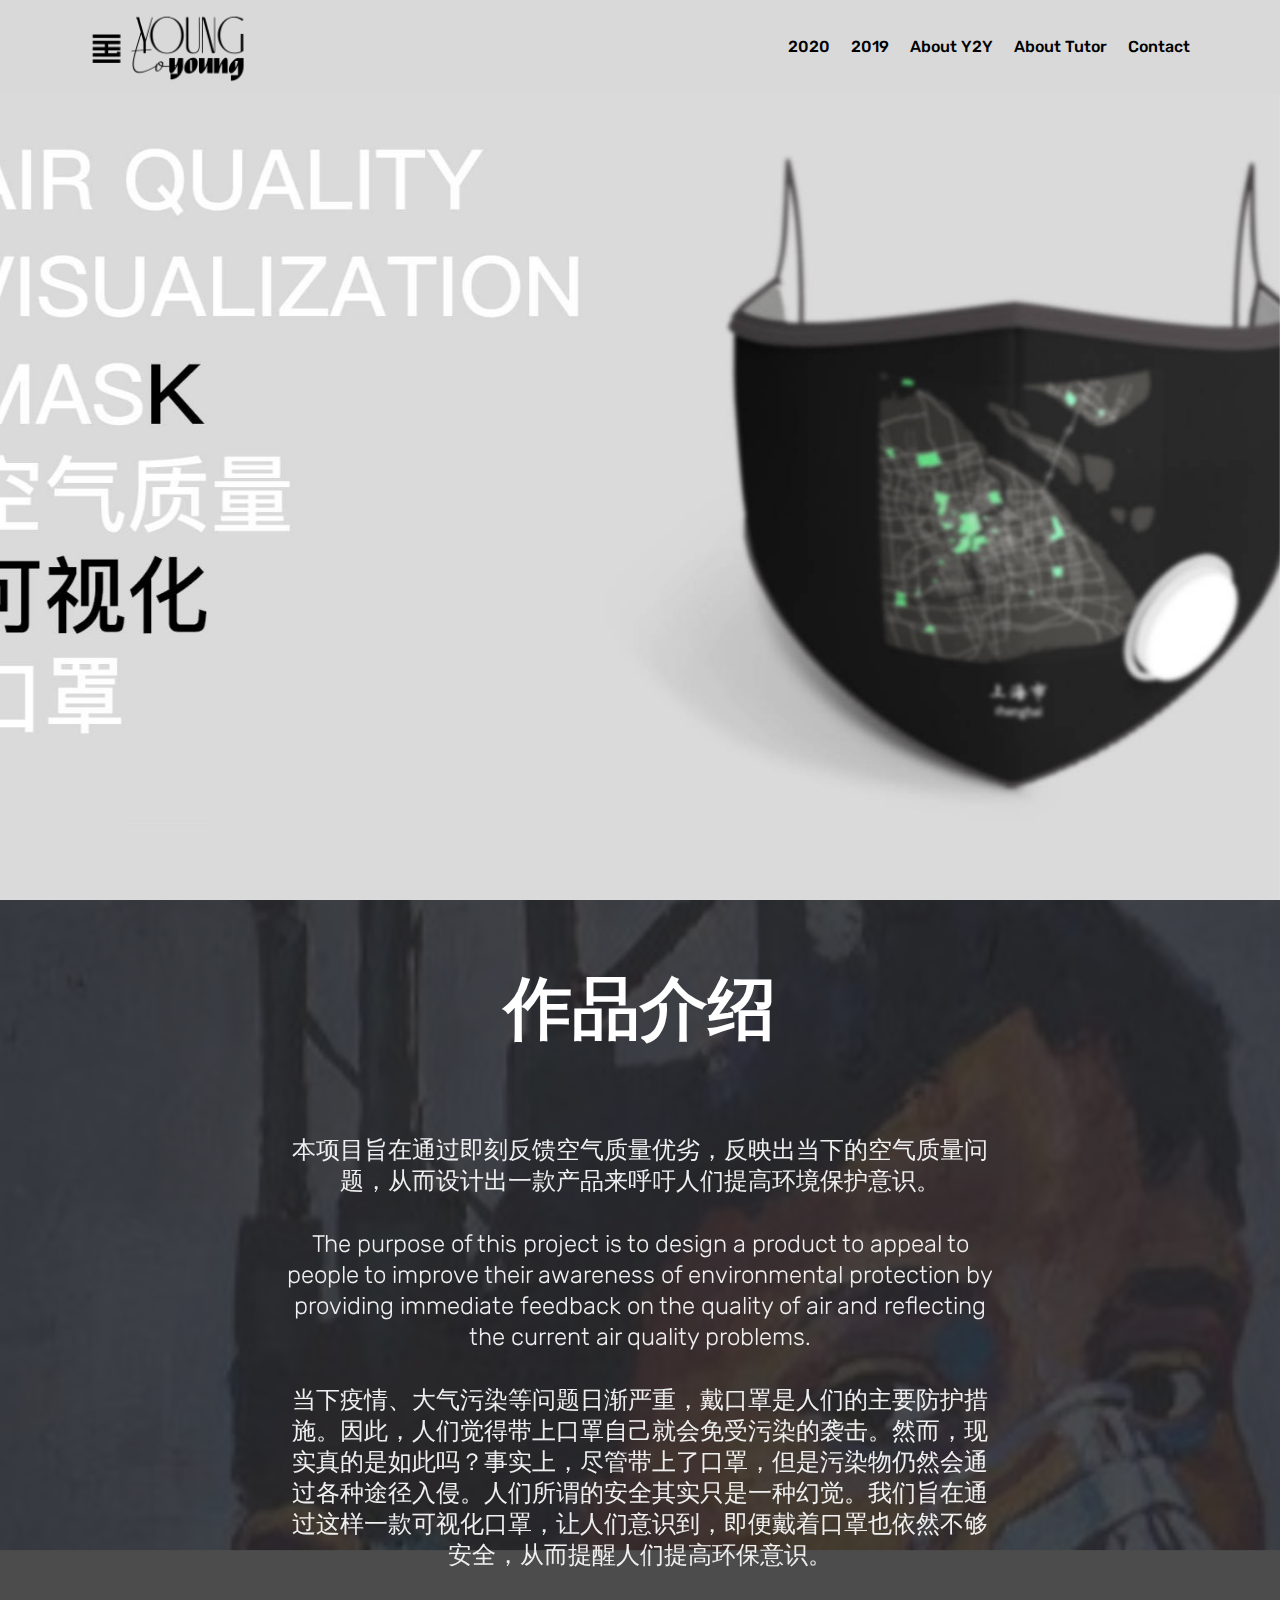
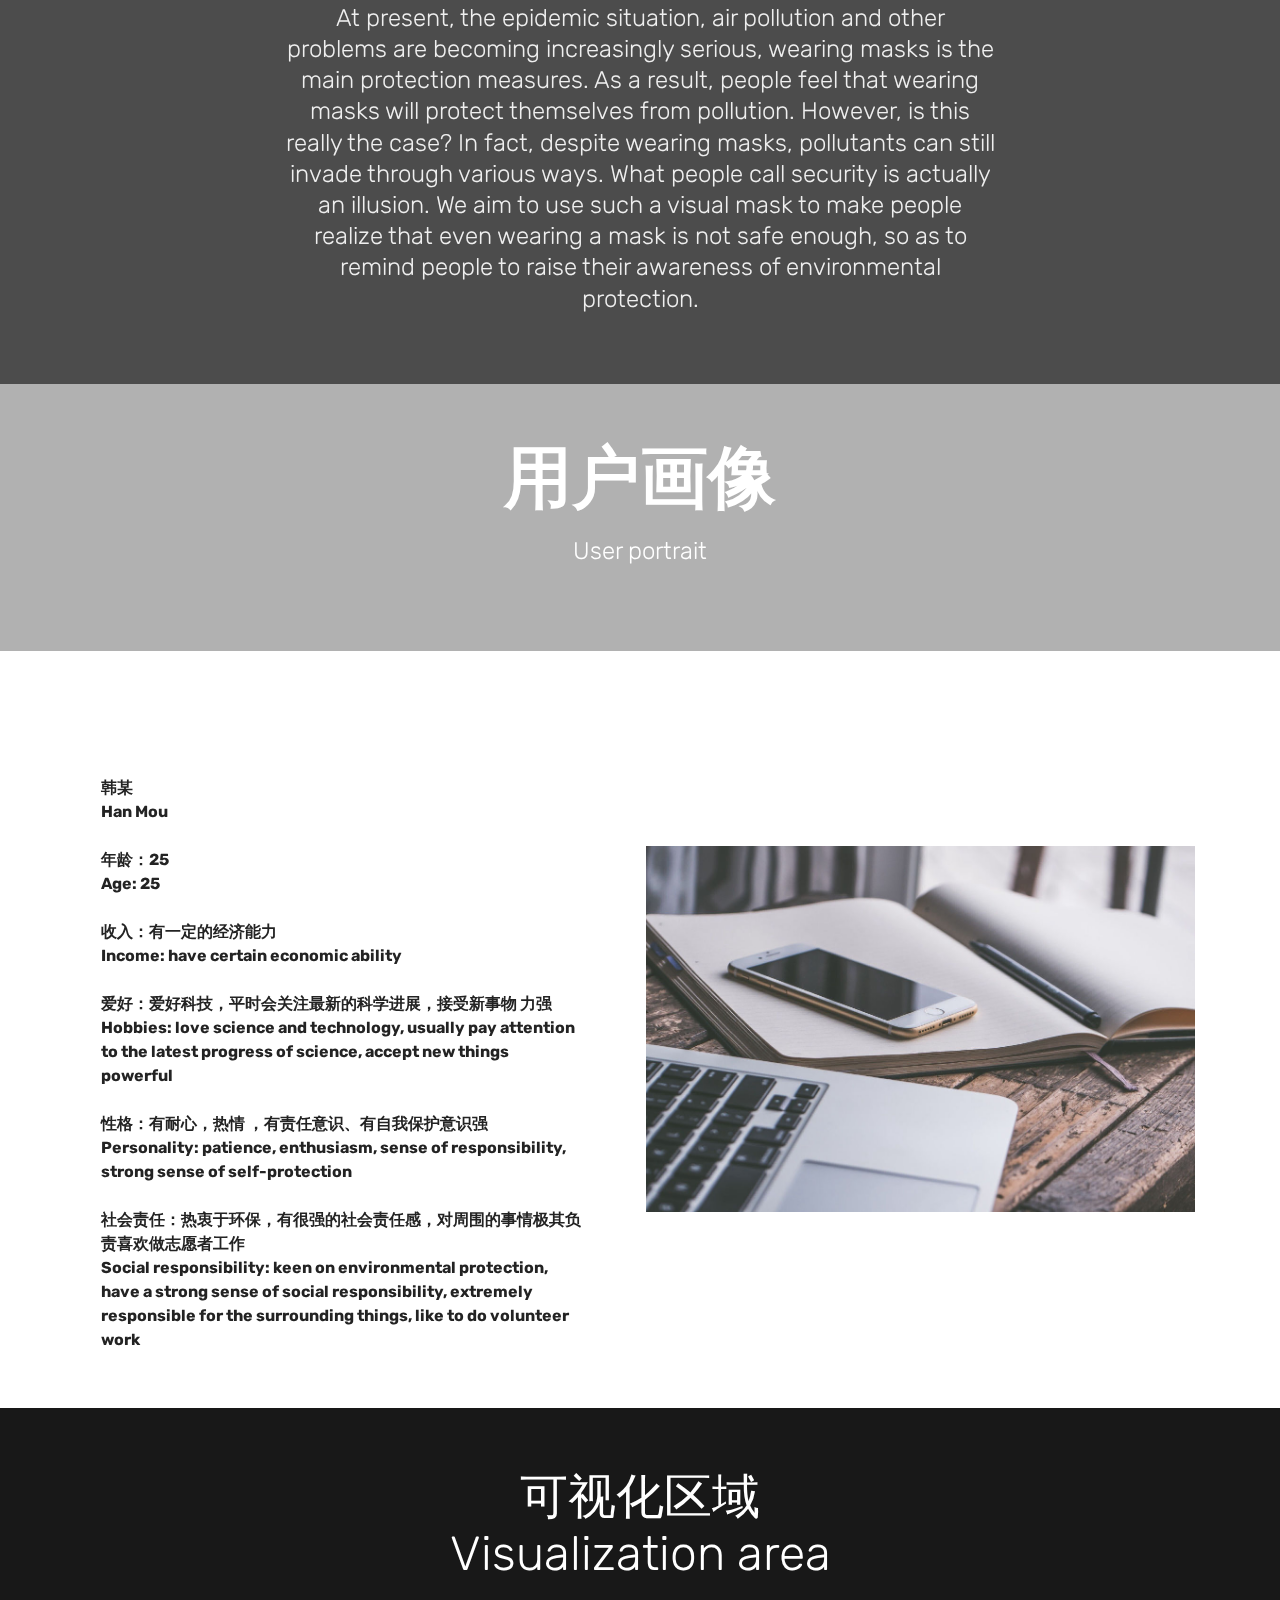
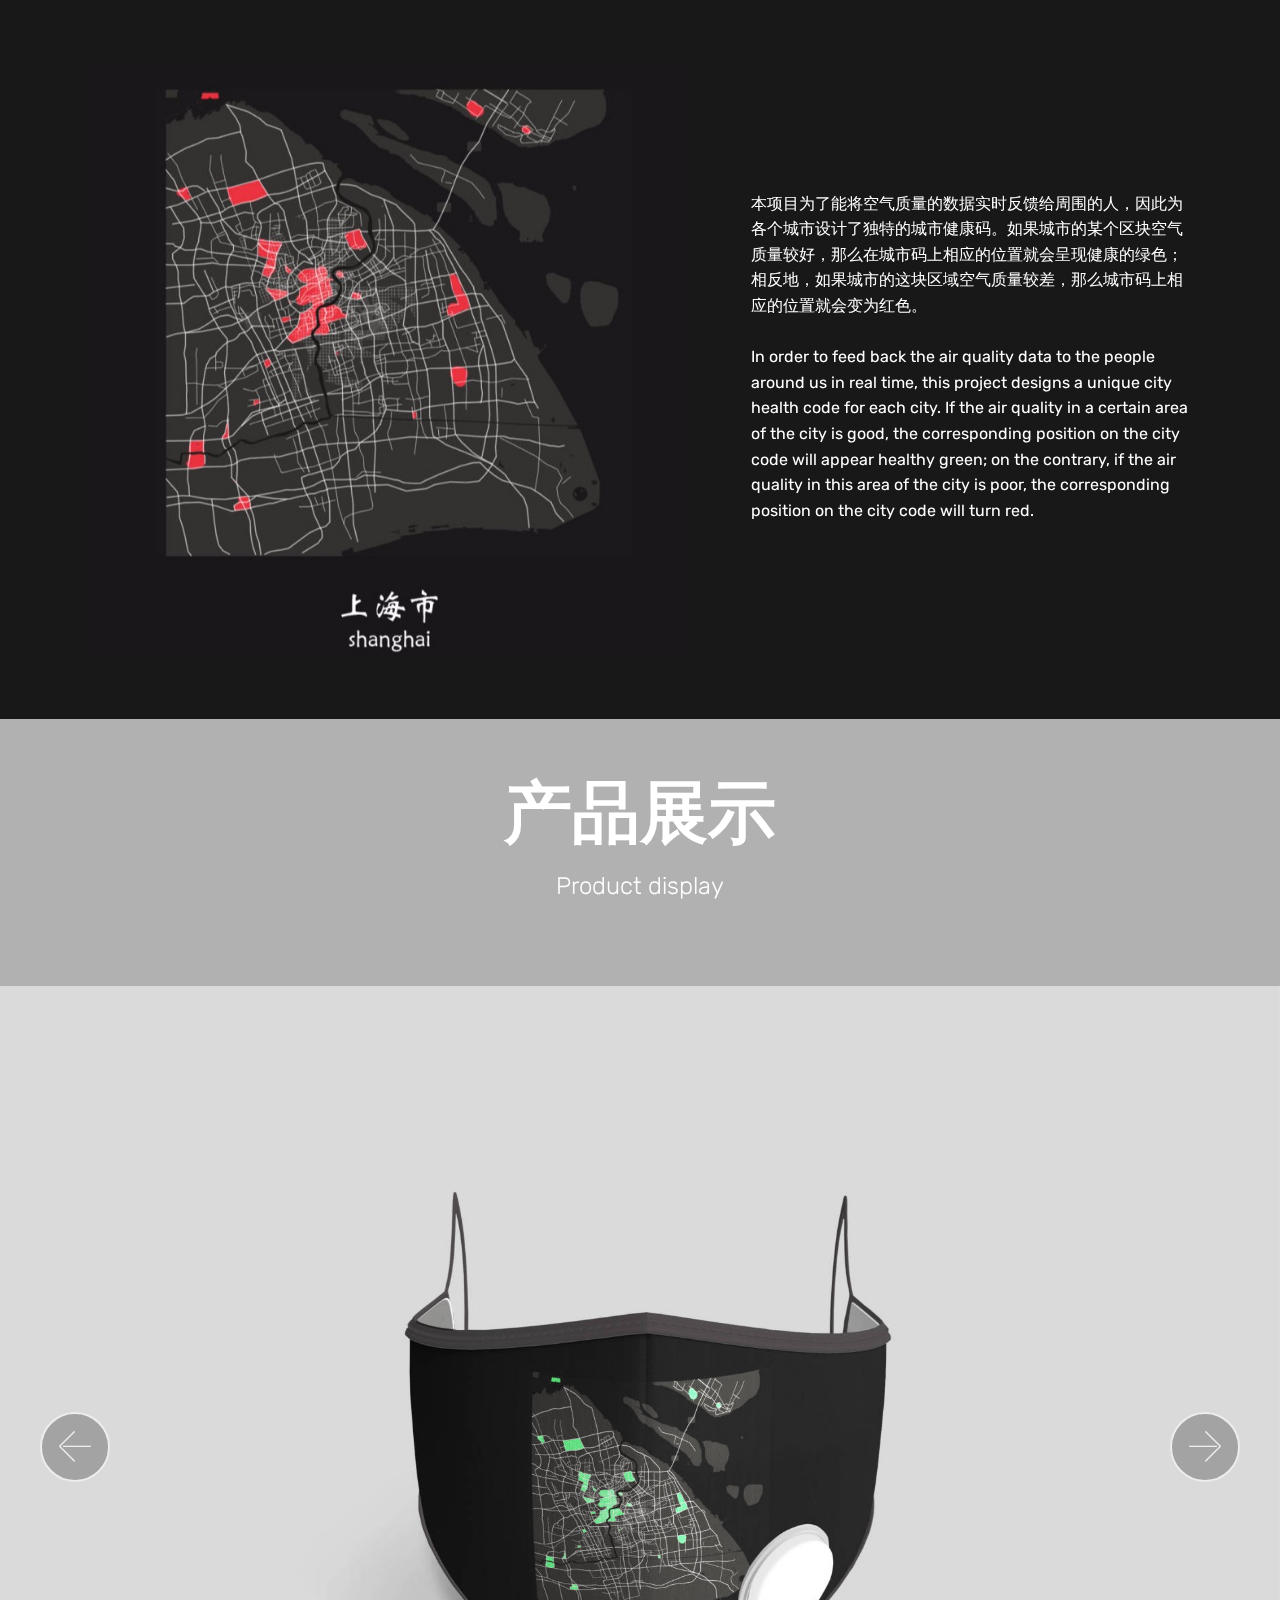
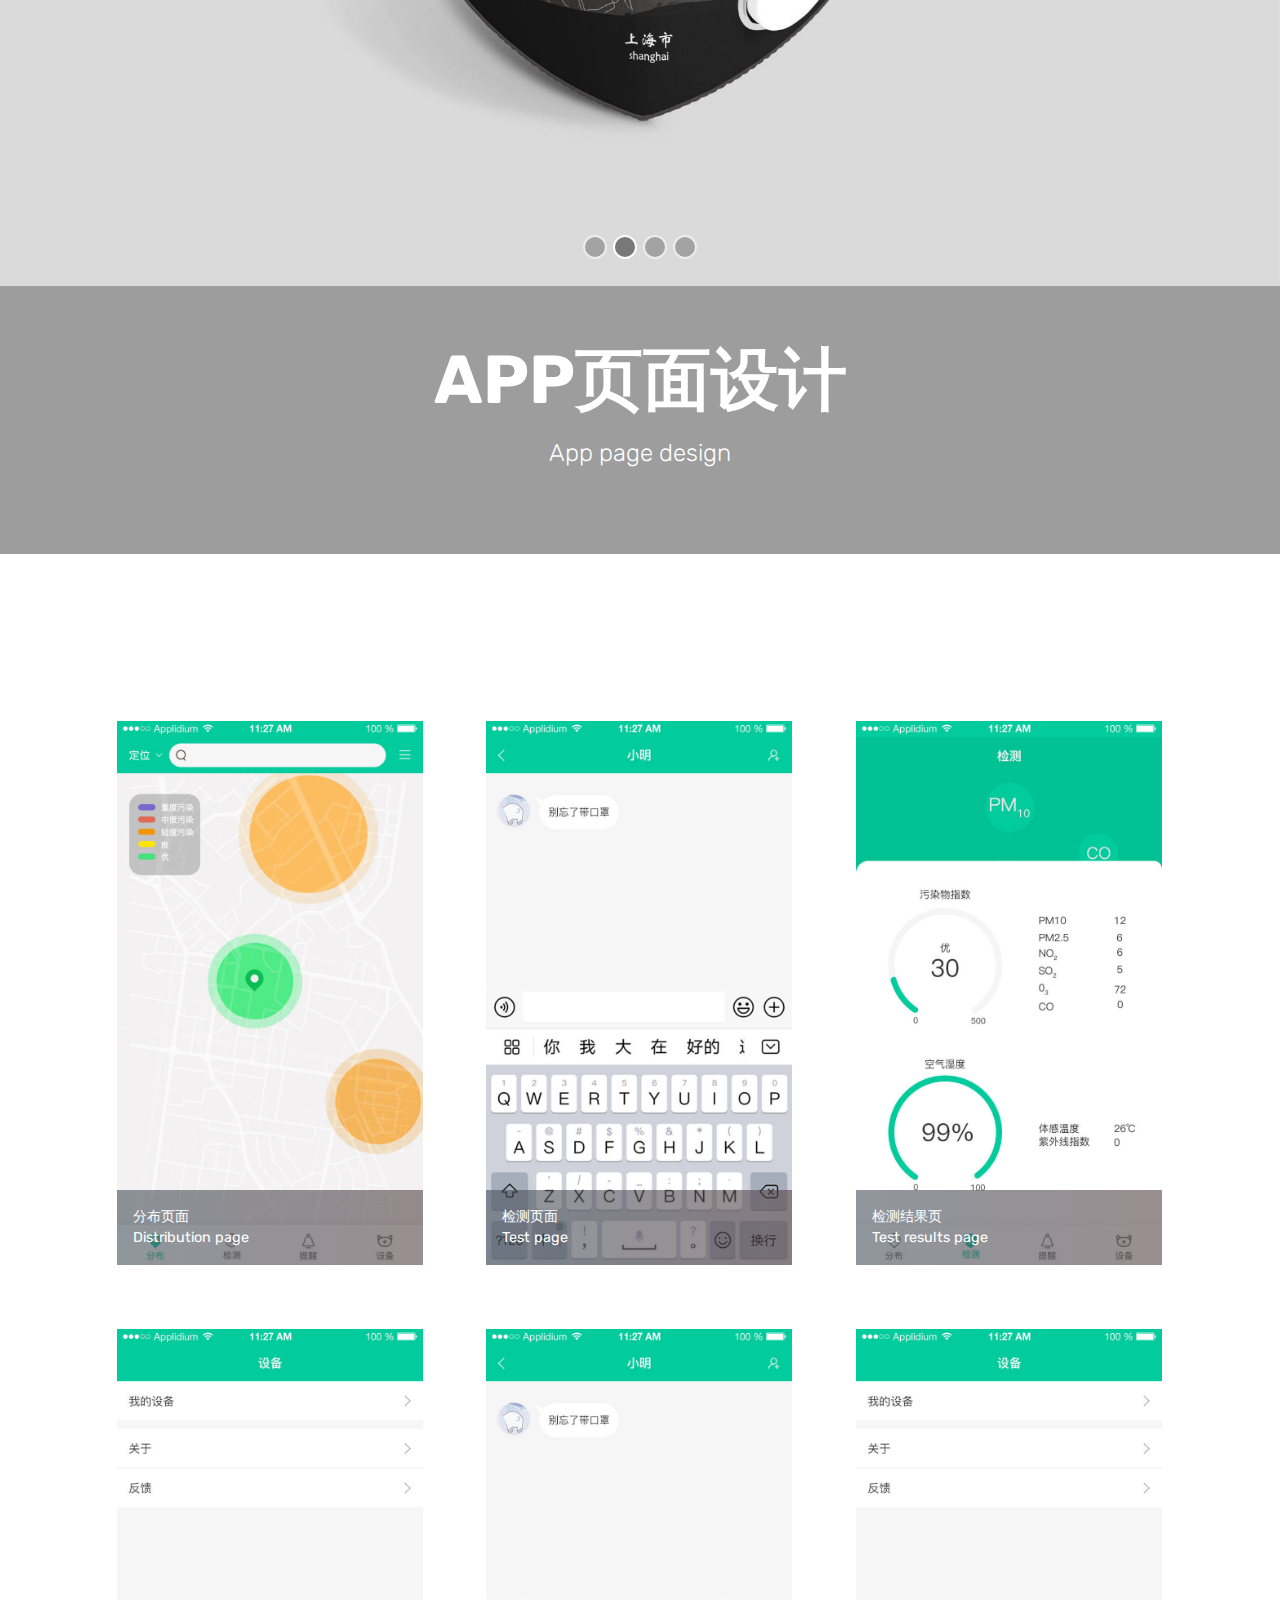
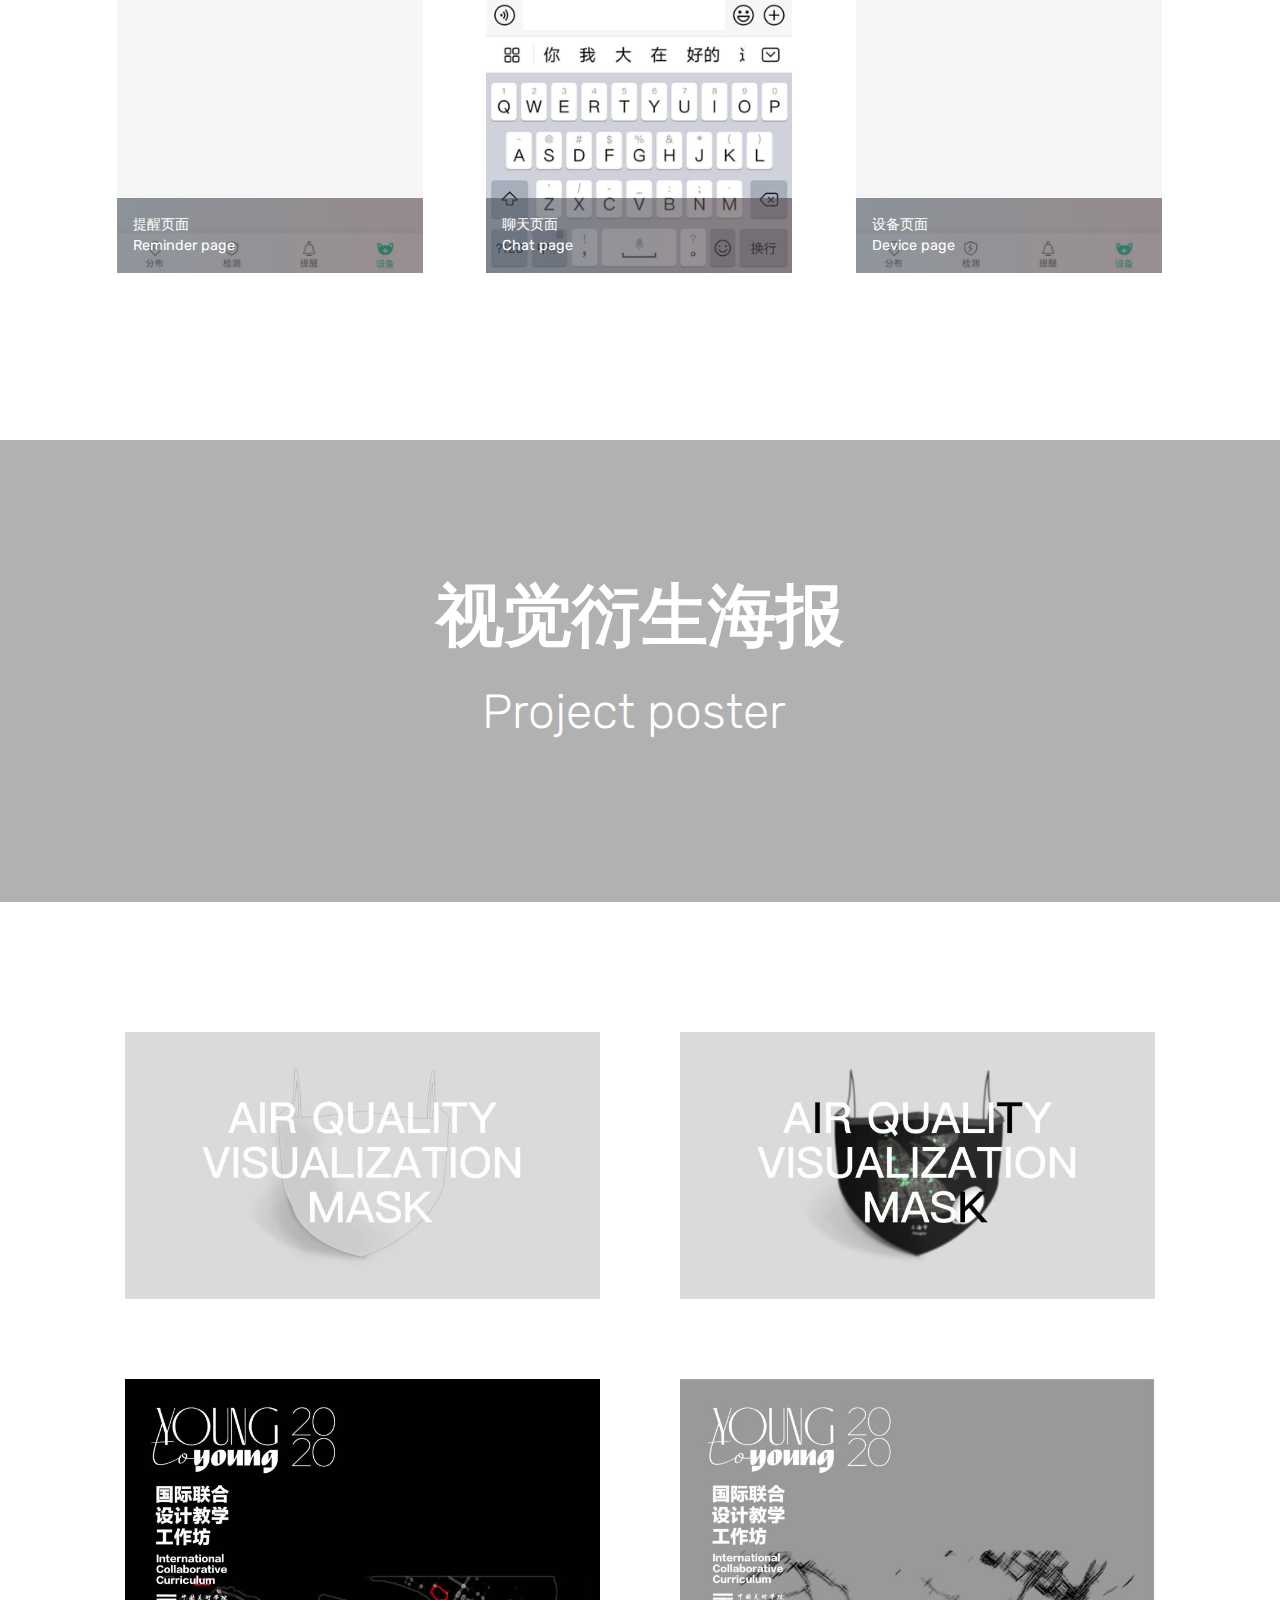
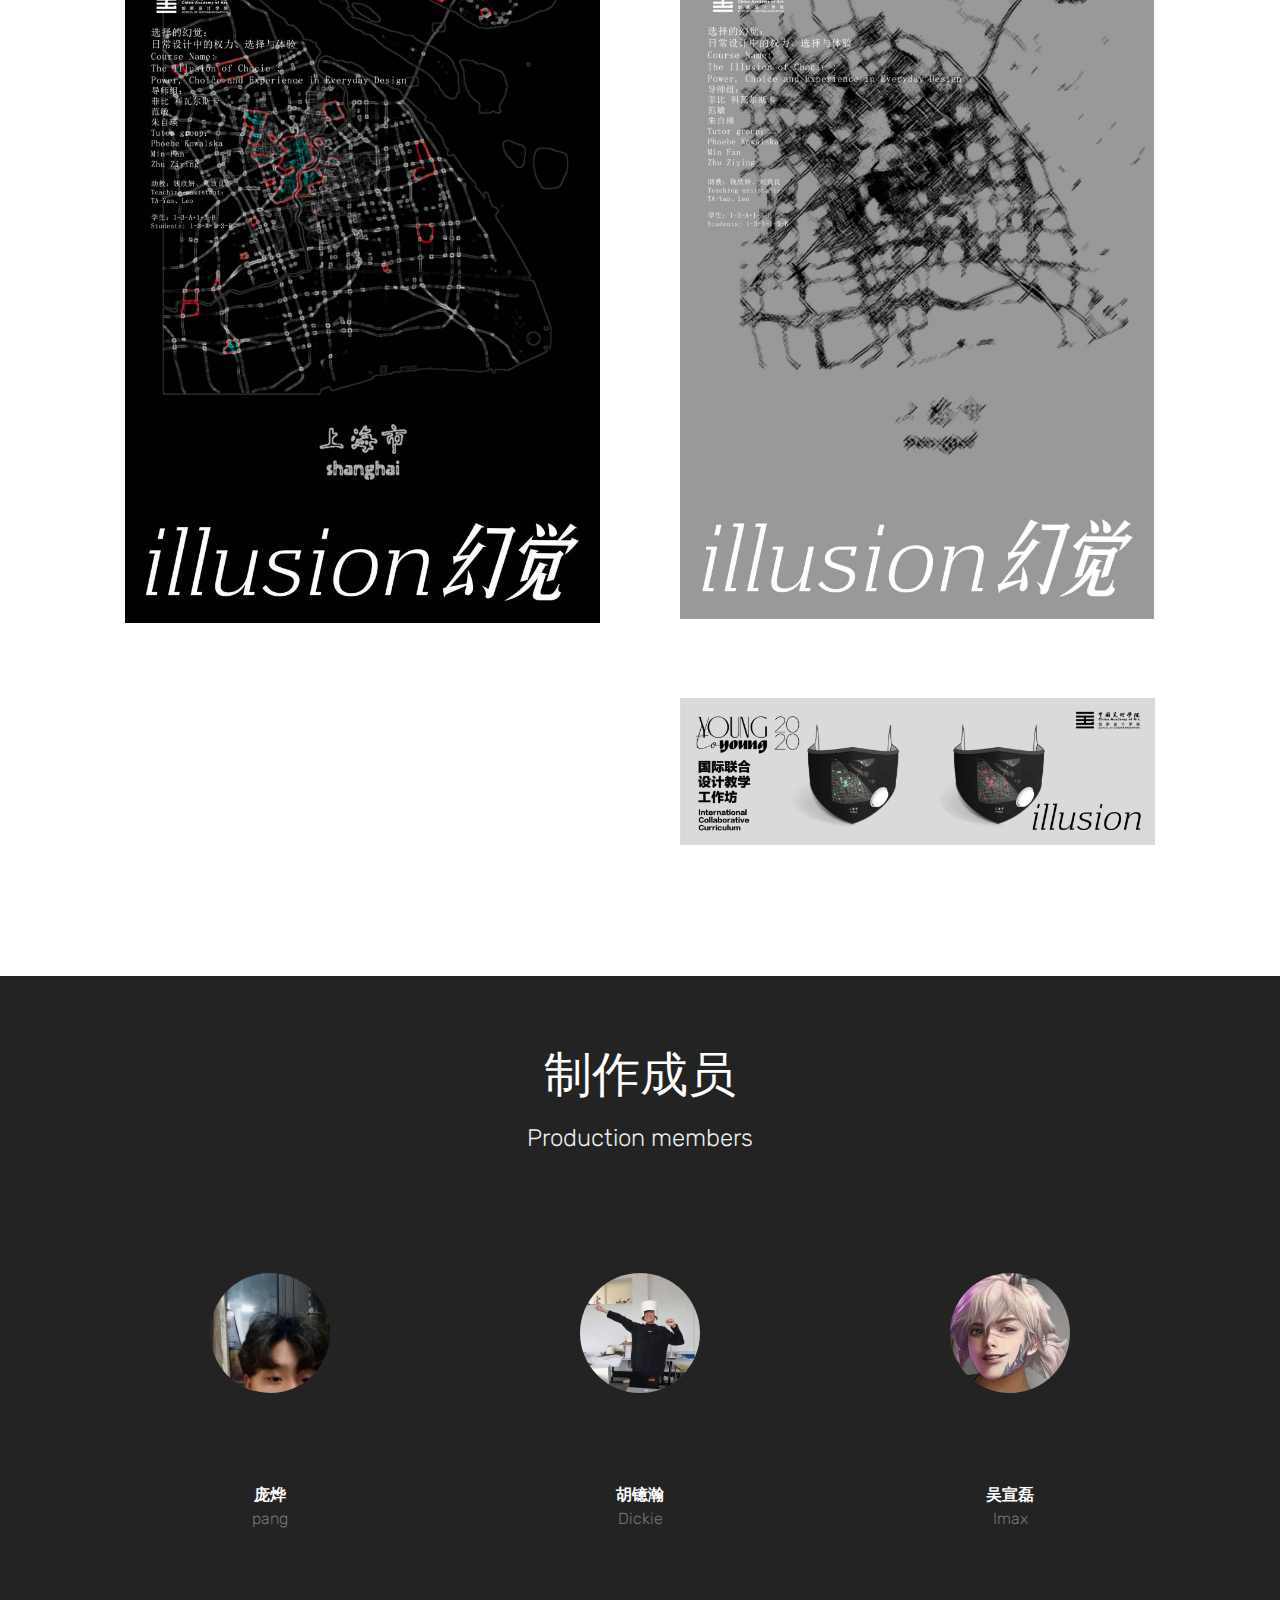
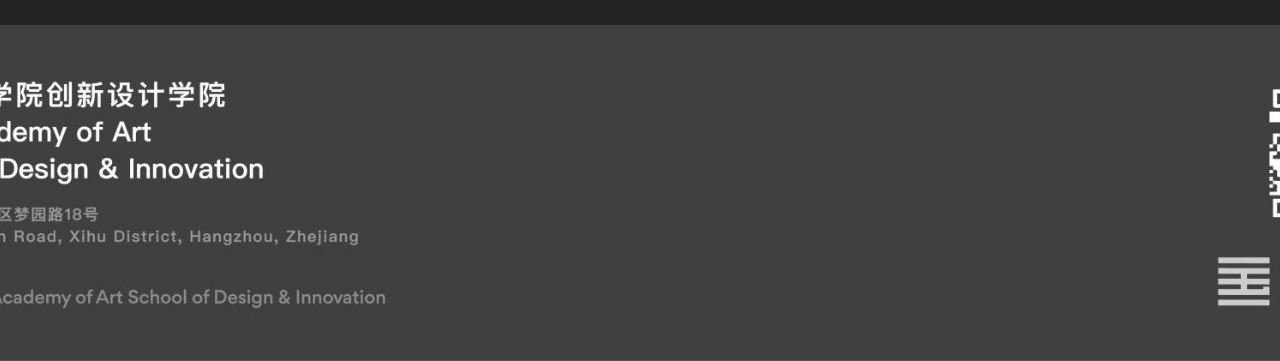
==== commit 7c1da414: "create github pages" ====
--- a/page2.html
+++ b/page2.html
@@ -6,7 +6,7 @@
   <meta http-equiv="X-UA-Compatible" content="IE=edge">
   <meta name="generator" content="Mobirise v4.12.0, mobirise.com">
   <meta name="viewport" content="width=device-width, initial-scale=1, minimum-scale=1">
-  <link rel="shortcut icon" href="assets/images/-1-13-190x74.png" type="image/x-icon">
+  <link rel="shortcut icon" href="assets/images/-1-14-370x162.png" type="image/x-icon">
   <meta name="description" content="庞烨 pang    胡镱瀚Dickie    吴宣磊Imax">
   
   <title>项目展示</title>
@@ -15,8 +15,8 @@
   <link rel="stylesheet" href="assets/bootstrap/css/bootstrap-grid.min.css">
   <link rel="stylesheet" href="assets/bootstrap/css/bootstrap-reboot.min.css">
   <link rel="stylesheet" href="assets/socicon/css/styles.css">
+  <link rel="stylesheet" href="assets/tether/tether.min.css">
   <link rel="stylesheet" href="assets/dropdown/css/style.css">
-  <link rel="stylesheet" href="assets/tether/tether.min.css">
   <link rel="stylesheet" href="assets/theme/css/style.css">
   <link rel="stylesheet" href="assets/gallery/style.css">
   <link rel="preload" as="style" href="assets/mobirise/css/mbr-additional.css"><link rel="stylesheet" href="assets/mobirise/css/mbr-additional.css" type="text/css">
@@ -25,11 +25,11 @@
   
 </head>
 <body>
-  <section class="menu cid-qTkzRZLJNu" once="menu" id="menu1-x">
-
-    
-
-    <nav class="navbar navbar-expand beta-menu navbar-dropdown align-items-center collapsed">
+  <section class="menu cid-s4DrxDmIRu" once="menu" id="menu2-2f">
+
+    
+
+    <nav class="navbar navbar-expand beta-menu navbar-dropdown align-items-center navbar-fixed-top navbar-toggleable-sm">
         <button class="navbar-toggler navbar-toggler-right" type="button" data-toggle="collapse" data-target="#navbarSupportedContent" aria-controls="navbarSupportedContent" aria-expanded="false" aria-label="Toggle navigation">
             <div class="hamburger">
                 <span></span>
@@ -41,21 +41,36 @@
         <div class="menu-logo">
             <div class="navbar-brand">
                 <span class="navbar-logo">
-                    <a href="https://mobirise.com">
-                         <img src="assets/images/-1-13-190x74.png" alt="Mobirise" title="" style="height: 5.1rem;">
+                    <a href="https://sdi.caa.edu.cn/youngtoyoung/?year=2020#/gallery">
+                        <img src="assets/images/-1-14-370x162.png" alt="Mobirise" title="" style="height: 4.9rem;">
                     </a>
                 </span>
                 
             </div>
         </div>
         <div class="collapse navbar-collapse" id="navbarSupportedContent">
+            <ul class="navbar-nav nav-dropdown nav-right" data-app-modern-menu="true"><li class="nav-item">
+                    <a class="nav-link link text-black display-4" href="https://sdi.caa.edu.cn/youngtoyoung/?year=2020#/gallery">
+                        2020
+                    </a>
+                </li><li class="nav-item"><a class="nav-link link text-black display-4" href="https://sdi.caa.edu.cn/youngtoyoung/?year=2019#/gallery">
+                        2019
+                    </a></li><li class="nav-item"><a class="nav-link link text-black display-4" href="https://sdi.caa.edu.cn/youngtoyoung/#/aboutus">
+                        About  Y2Y
+                    </a></li><li class="nav-item"><a class="nav-link link text-black display-4" href="https://sdi.caa.edu.cn/youngtoyoung/?year=2020#/tutor">
+                        About  Tutor
+                    </a></li>
+                <li class="nav-item">
+                    <a class="nav-link link text-black display-4" href="mailto:youngtoyoung@caa.edu.cn">
+                        Contact
+                    </a>
+                </li></ul>
             
-            
         </div>
     </nav>
 </section>
 
-<section class="engine"><a href="https://mobirise.info/n">simple website templates</a></section><section class="cid-s4jDuSEOHf mbr-fullscreen mbr-parallax-background" id="header2-12">
+<section class="engine"><a href="https://mobirise.info/s">free bootstrap theme</a></section><section class="cid-s4jDuSEOHf mbr-fullscreen mbr-parallax-background" id="header2-12">
 
     
 
@@ -289,7 +304,7 @@
     
 
     <div class="container">
-        <div><!-- Filter --><!-- Gallery --><div class="mbr-gallery-row"><div class="mbr-gallery-layout-default"><div><div><div class="mbr-gallery-item mbr-gallery-item--p4" data-video-url="false" data-tags="动画"><div href="#lb-gallery1-22" data-slide-to="0" data-toggle="modal"><img src="assets/images/app.psds-750x1334-750x1334.jpg" alt="" title=""><span class="icon-focus"></span><span class="mbr-gallery-title mbr-fonts-style display-7">分布页面<br>Distribution page<br></span></div></div><div class="mbr-gallery-item mbr-gallery-item--p4" data-video-url="false" data-tags="动画"><div href="#lb-gallery1-22" data-slide-to="1" data-toggle="modal"><img src="assets/images/2-750x1334-750x1334.jpg" alt="" title=""><span class="icon-focus"></span><span class="mbr-gallery-title mbr-fonts-style display-7">检测页面<br>Test page<br></span></div></div><div class="mbr-gallery-item mbr-gallery-item--p4" data-video-url="false" data-tags="动画"><div href="#lb-gallery1-22" data-slide-to="2" data-toggle="modal"><img src="assets/images/3-750x1334-750x1334.jpg" alt="" title=""><span class="icon-focus"></span><span class="mbr-gallery-title mbr-fonts-style display-7">检测结果页<br>Test results page<br></span></div></div><div class="mbr-gallery-item mbr-gallery-item--p4" data-video-url="false" data-tags="动画"><div href="#lb-gallery1-22" data-slide-to="3" data-toggle="modal"><img src="assets/images/750x1334-750x1334.jpg" alt="" title=""><span class="icon-focus"></span><span class="mbr-gallery-title mbr-fonts-style display-7">提醒页面<br>Reminder page<br></span></div></div><div class="mbr-gallery-item mbr-gallery-item--p4" data-video-url="false" data-tags="动画"><div href="#lb-gallery1-22" data-slide-to="4" data-toggle="modal"><img src="assets/images/2-750x1334-750x1334.jpg" alt="" title=""><span class="icon-focus"></span><span class="mbr-gallery-title mbr-fonts-style display-7">聊天页面<br>Chat page<br></span></div></div><div class="mbr-gallery-item mbr-gallery-item--p4" data-video-url="false" data-tags="动画"><div href="#lb-gallery1-22" data-slide-to="5" data-toggle="modal"><img src="assets/images/750x1334-750x1334.jpg" alt="" title=""><span class="icon-focus"></span><span class="mbr-gallery-title mbr-fonts-style display-7">设备页面<br>Device page<br></span></div></div></div></div><div class="clearfix"></div></div></div><!-- Lightbox --><div data-app-prevent-settings="" class="mbr-slider modal fade carousel slide" tabindex="-1" data-keyboard="true" data-interval="false" id="lb-gallery1-22"><div class="modal-dialog"><div class="modal-content"><div class="modal-body"><ol class="carousel-indicators"><li data-app-prevent-settings="" data-target="#lb-gallery1-22" class=" active" data-slide-to="0"></li><li data-app-prevent-settings="" data-target="#lb-gallery1-22" data-slide-to="1"></li><li data-app-prevent-settings="" data-target="#lb-gallery1-22" data-slide-to="2"></li><li data-app-prevent-settings="" data-target="#lb-gallery1-22" data-slide-to="3"></li><li data-app-prevent-settings="" data-target="#lb-gallery1-22" data-slide-to="4"></li><li data-app-prevent-settings="" data-target="#lb-gallery1-22" data-slide-to="5"></li></ol><div class="carousel-inner"><div class="carousel-item active"><img src="assets/images/app.psds-750x1334.jpg" alt="" title=""></div><div class="carousel-item"><img src="assets/images/2-750x1334.jpg" alt="" title=""></div><div class="carousel-item"><img src="assets/images/3-750x1334.jpg" alt="" title=""></div><div class="carousel-item"><img src="assets/images/-750x1334.jpg" alt="" title=""></div><div class="carousel-item"><img src="assets/images/2-750x13344.jpg" alt="" title=""></div><div class="carousel-item"><img src="assets/images/-750x13345.jpg" alt="" title=""></div></div><a class="carousel-control carousel-control-prev" role="button" data-slide="prev" href="#lb-gallery1-22"><span class="mbri-left mbr-iconfont" aria-hidden="true"></span><span class="sr-only">Previous</span></a><a class="carousel-control carousel-control-next" role="button" data-slide="next" href="#lb-gallery1-22"><span class="mbri-right mbr-iconfont" aria-hidden="true"></span><span class="sr-only">Next</span></a><a class="close" href="#" role="button" data-dismiss="modal"><span class="sr-only">Close</span></a></div></div></div></div></div>
+        <div><!-- Filter --><!-- Gallery --><div class="mbr-gallery-row"><div class="mbr-gallery-layout-default"><div><div><div class="mbr-gallery-item mbr-gallery-item--p4" data-video-url="false" data-tags="动画"><div href="#lb-gallery1-22" data-slide-to="0" data-toggle="modal"><img src="assets/images/app.psds-750x1334-750x1334.jpg" alt="" title=""><span class="icon-focus"></span><span class="mbr-gallery-title mbr-fonts-style display-7">分布页面<br>Distribution page<br></span></div></div><div class="mbr-gallery-item mbr-gallery-item--p4" data-video-url="false" data-tags="动画"><div href="#lb-gallery1-22" data-slide-to="1" data-toggle="modal"><img src="assets/images/2-750x1334-750x1334.jpg" alt="" title=""><span class="icon-focus"></span><span class="mbr-gallery-title mbr-fonts-style display-7">检测页面<br>Test page<br></span></div></div><div class="mbr-gallery-item mbr-gallery-item--p4" data-video-url="false" data-tags="动画"><div href="#lb-gallery1-22" data-slide-to="2" data-toggle="modal"><img src="assets/images/3-750x1334-750x1334.jpg" alt="" title=""><span class="icon-focus"></span><span class="mbr-gallery-title mbr-fonts-style display-7">检测结果页<br>Test results page<br></span></div></div><div class="mbr-gallery-item mbr-gallery-item--p4" data-video-url="false" data-tags="动画"><div href="#lb-gallery1-22" data-slide-to="3" data-toggle="modal"><img src="assets/images/750x1334-750x1334.jpg" alt="" title=""><span class="icon-focus"></span><span class="mbr-gallery-title mbr-fonts-style display-7">提醒页面<br>Reminder page<br></span></div></div><div class="mbr-gallery-item mbr-gallery-item--p4" data-video-url="false" data-tags="动画"><div href="#lb-gallery1-22" data-slide-to="4" data-toggle="modal"><img src="assets/images/2-750x1334-750x1334.jpg" alt="" title=""><span class="icon-focus"></span><span class="mbr-gallery-title mbr-fonts-style display-7">聊天页面<br>Chat page<br></span></div></div><div class="mbr-gallery-item mbr-gallery-item--p4" data-video-url="false" data-tags="动画"><div href="#lb-gallery1-22" data-slide-to="5" data-toggle="modal"><img src="assets/images/750x1334-750x1334.jpg" alt="" title=""><span class="icon-focus"></span><span class="mbr-gallery-title mbr-fonts-style display-7">设备页面<br>Device page<br></span></div></div></div></div><div class="clearfix"></div></div></div><!-- Lightbox --><div data-app-prevent-settings="" class="mbr-slider modal fade carousel slide" tabindex="-1" data-keyboard="true" data-interval="false" id="lb-gallery1-22"><div class="modal-dialog"><div class="modal-content"><div class="modal-body"><ol class="carousel-indicators"><li data-app-prevent-settings="" data-target="#lb-gallery1-22" class=" active" data-slide-to="0"></li><li data-app-prevent-settings="" data-target="#lb-gallery1-22" data-slide-to="1"></li><li data-app-prevent-settings="" data-target="#lb-gallery1-22" data-slide-to="2"></li><li data-app-prevent-settings="" data-target="#lb-gallery1-22" data-slide-to="3"></li><li data-app-prevent-settings="" data-target="#lb-gallery1-22" data-slide-to="4"></li><li data-app-prevent-settings="" data-target="#lb-gallery1-22" data-slide-to="5"></li></ol><div class="carousel-inner"><div class="carousel-item active"><img src="assets/images/app.psds-750x1334.jpg" alt="" title=""></div><div class="carousel-item"><img src="assets/images/2-750x1334.jpg" alt="" title=""></div><div class="carousel-item"><img src="assets/images/3-750x1334.jpg" alt="" title=""></div><div class="carousel-item"><img src="assets/images/-750x1334.jpg" alt="" title=""></div><div class="carousel-item"><img src="assets/images/2-750x133416.jpg" alt="" title=""></div><div class="carousel-item"><img src="assets/images/-750x133417.jpg" alt="" title=""></div></div><a class="carousel-control carousel-control-prev" role="button" data-slide="prev" href="#lb-gallery1-22"><span class="mbri-left mbr-iconfont" aria-hidden="true"></span><span class="sr-only">Previous</span></a><a class="carousel-control carousel-control-next" role="button" data-slide="next" href="#lb-gallery1-22"><span class="mbri-right mbr-iconfont" aria-hidden="true"></span><span class="sr-only">Next</span></a><a class="close" href="#" role="button" data-dismiss="modal"><span class="sr-only">Close</span></a></div></div></div></div></div>
     </div>
 
 </section>
@@ -417,7 +432,7 @@
             <div class="col-12 col-md-3">
                 <div class="media-wrap">
                     <a href="https://mobirise.co/">
-                        <img src="assets/images/logo26.png" alt="Mobirise" title="">
+                        <img src="assets/images/logo218.png" alt="Mobirise" title="">
                     </a>
                 </div>
             </div>
@@ -443,21 +458,21 @@
   <script src="assets/popper/popper.min.js"></script>
   <script src="assets/bootstrap/js/bootstrap.min.js"></script>
   <script src="assets/smoothscroll/smooth-scroll.js"></script>
+  <script src="assets/parallax/jarallax.min.js"></script>
+  <script src="assets/mbr-tabs/mbr-tabs.js"></script>
+  <script src="assets/ytplayer/jquery.mb.ytplayer.min.js"></script>
+  <script src="assets/tether/tether.min.js"></script>
+  <script src="assets/touchswipe/jquery.touch-swipe.min.js"></script>
+  <script src="assets/bootstrapcarouselswipe/bootstrap-carousel-swipe.js"></script>
+  <script src="assets/masonry/masonry.pkgd.min.js"></script>
+  <script src="assets/imagesloaded/imagesloaded.pkgd.min.js"></script>
   <script src="assets/dropdown/js/nav-dropdown.js"></script>
   <script src="assets/dropdown/js/navbar-dropdown.js"></script>
-  <script src="assets/touchswipe/jquery.touch-swipe.min.js"></script>
-  <script src="assets/parallax/jarallax.min.js"></script>
-  <script src="assets/tether/tether.min.js"></script>
-  <script src="assets/ytplayer/jquery.mb.ytplayer.min.js"></script>
   <script src="assets/vimeoplayer/jquery.mb.vimeo_player.js"></script>
-  <script src="assets/masonry/masonry.pkgd.min.js"></script>
-  <script src="assets/imagesloaded/imagesloaded.pkgd.min.js"></script>
-  <script src="assets/bootstrapcarouselswipe/bootstrap-carousel-swipe.js"></script>
-  <script src="assets/mbr-tabs/mbr-tabs.js"></script>
   <script src="assets/theme/js/script.js"></script>
-  <script src="assets/slidervideo/script.js"></script>
   <script src="assets/gallery/player.min.js"></script>
   <script src="assets/gallery/script.js"></script>
+  <script src="assets/slidervideo/script.js"></script>
   
   
 </body>
--- a/assets/mobirise/css/mbr-additional.css
+++ b/assets/mobirise/css/mbr-additional.css
@@ -710,119 +710,736 @@
 section.lazy-placeholder:after {
   opacity: 0.3;
 }
-.cid-qTkzRZLJNu .navbar {
-  padding: .5rem 0;
+.cid-qTkA127IK8 {
+  background-image: url("../../../assets/images/197-1920x1079.jpg");
+}
+.cid-qTkAaeaxX5 {
+  padding-top: 60px;
+  padding-bottom: 60px;
+  background-color: #2e2e2e;
+}
+@media (max-width: 767px) {
+  .cid-qTkAaeaxX5 .content {
+    text-align: center;
+  }
+  .cid-qTkAaeaxX5 .content > div:not(:last-child) {
+    margin-bottom: 2rem;
+  }
+}
+@media (max-width: 767px) {
+  .cid-qTkAaeaxX5 .media-wrap {
+    margin-bottom: 1rem;
+  }
+}
+.cid-qTkAaeaxX5 .media-wrap .mbr-iconfont-logo {
+  font-size: 7.5rem;
+  color: #f36;
+}
+.cid-qTkAaeaxX5 .media-wrap img {
+  height: 6rem;
+}
+@media (max-width: 767px) {
+  .cid-qTkAaeaxX5 .footer-lower .copyright {
+    margin-bottom: 1rem;
+    text-align: center;
+  }
+}
+.cid-qTkAaeaxX5 .footer-lower hr {
+  margin: 1rem 0;
+  border-color: #fff;
+  opacity: .05;
+}
+.cid-qTkAaeaxX5 .footer-lower .social-list {
+  padding-left: 0;
+  margin-bottom: 0;
+  list-style: none;
+  display: flex;
+  flex-wrap: wrap;
+  justify-content: flex-end;
+  -webkit-justify-content: flex-end;
+}
+.cid-qTkAaeaxX5 .footer-lower .social-list .mbr-iconfont-social {
+  font-size: 1.3rem;
+  color: #fff;
+}
+.cid-qTkAaeaxX5 .footer-lower .social-list .soc-item {
+  margin: 0 .5rem;
+}
+.cid-qTkAaeaxX5 .footer-lower .social-list a {
+  margin: 0;
+  opacity: .5;
+  -webkit-transition: .2s linear;
+  transition: .2s linear;
+}
+.cid-qTkAaeaxX5 .footer-lower .social-list a:hover {
+  opacity: 1;
+}
+@media (max-width: 767px) {
+  .cid-qTkAaeaxX5 .footer-lower .social-list {
+    justify-content: center;
+    -webkit-justify-content: center;
+  }
+}
+.cid-s42SSybnvv {
+  padding-top: 90px;
+  padding-bottom: 90px;
+  background-color: #efefef;
+}
+.cid-s42SSybnvv P {
+  color: #767676;
+}
+.cid-s42SSYsf1j {
+  padding-top: 90px;
+  padding-bottom: 90px;
+  background-image: url("../../../assets/images/background4.jpg");
+}
+.cid-s42STdoJZk {
+  padding-top: 90px;
+  padding-bottom: 90px;
+  background-image: url("../../../assets/images/background1.jpg");
+}
+.cid-s42STdoJZk .mbr-figure {
+  margin: 0 auto;
+  width: 100%;
+  display: -webkit-flex;
+  justify-content: center;
+  -webkit-justify-content: center;
+}
+.cid-s42STdoJZk .mbr-figure img {
+  height: 100%;
+  margin: 0 auto;
+}
+@media (max-width: 991px) {
+  .cid-s42STdoJZk .mbr-figure img {
+    width: 100% !important;
+  }
+}
+.cid-s42T7PFRf0 {
+  padding-top: 60px;
+  padding-bottom: 60px;
+  background-color: #f9f9f9;
+}
+.cid-s42T7PFRf0 .mbr-section-text {
+  color: #767676;
+}
+.cid-s42T7PFRf0 .mbr-section-subtitle {
+  color: #767676;
+}
+.cid-s42T7PFRf0 .tabcont {
+  -webkit-justify-content: center;
+  justify-content: center;
+}
+.cid-s42T7PFRf0 .mbr-iconfont {
+  font-size: 48px;
+}
+.cid-s42T7PFRf0 .card-img {
+  margin-bottom: 1.5rem;
+}
+.cid-s42T7PFRf0 .tab-content-row {
+  -webkit-justify-content: center;
+  justify-content: center;
+}
+.cid-s42T7PFRf0 .tab-content {
+  margin-top: 3rem;
+  width: 100%;
+}
+.cid-s42T7PFRf0 .nav-tabs {
+  -webkit-justify-content: center;
+  justify-content: center;
+  -webkit-flex-wrap: wrap;
+  flex-wrap: wrap;
+  border-bottom: none;
+}
+.cid-s42T7PFRf0 .nav-tabs .nav-link {
+  box-sizing: border-box;
+  color: #767676;
+  font-style: normal;
+  font-weight: 500;
+  border-radius: 3px;
+  padding: 1rem 3rem;
+  margin: 0.4rem .8rem !important;
+  transition: color .3s;
+  border: 2px solid #767676;
+}
+.cid-s42T7PFRf0 .nav-tabs .nav-link:hover {
+  background: #149dcc;
+}
+.cid-s42T7PFRf0 .nav-tabs .nav-link.active {
+  color: #ffffff;
+  font-style: normal;
+  border: 2px solid #149dcc;
+  background: #149dcc;
+}
+.cid-s42T7PFRf0 .nav-tabs .nav-link.active:hover {
+  border: 2px solid #149dcc;
+}
+.cid-s4jc7iv4Vh {
+  background-image: url("../../../assets/images/background4.jpg");
+}
+.cid-s4jcaVQPzJ {
+  padding-top: 30px;
+  padding-bottom: 30px;
+  background-color: #2e2e2e;
+}
+.cid-s4jcaVQPzJ .row-links {
+  width: 100%;
+  -webkit-justify-content: center;
+  justify-content: center;
+}
+.cid-s4jcaVQPzJ .social-row {
+  width: 100%;
+  -webkit-justify-content: center;
+  justify-content: center;
+}
+.cid-s4jcaVQPzJ .media-container-row {
+  -webkit-flex-direction: column;
+  flex-direction: column;
+  -webkit-justify-content: center;
+  justify-content: center;
+  -webkit-align-items: center;
+  align-items: center;
+}
+.cid-s4jcaVQPzJ .media-container-row .foot-menu {
+  list-style: none;
+  display: flex;
+  -webkit-justify-content: center;
+  justify-content: center;
+  -webkit-flex-wrap: wrap;
+  flex-wrap: wrap;
+  padding: 0;
+  margin-bottom: 0;
+}
+.cid-s4jcaVQPzJ .media-container-row .foot-menu li {
+  padding: 0 1rem 1rem 1rem;
+}
+.cid-s4jcaVQPzJ .media-container-row .foot-menu li p {
+  margin: 0;
+}
+.cid-s4jcaVQPzJ .media-container-row .social-list {
+  padding-left: 0;
+  margin-bottom: 0;
+  list-style: none;
+  display: flex;
+  -webkit-flex-wrap: wrap;
+  flex-wrap: wrap;
+  -webkit-justify-content: flex-end;
+  justify-content: flex-end;
+}
+.cid-s4jcaVQPzJ .media-container-row .social-list .mbr-iconfont-social {
+  font-size: 1.5rem;
+  color: #ffffff;
+}
+.cid-s4jcaVQPzJ .media-container-row .social-list .soc-item {
+  margin: 0 .5rem;
+}
+.cid-s4jcaVQPzJ .media-container-row .social-list a {
+  margin: 0;
+  opacity: .5;
+  -webkit-transition: .2s linear;
+  transition: .2s linear;
+}
+.cid-s4jcaVQPzJ .media-container-row .social-list a:hover {
+  opacity: 1;
+}
+@media (max-width: 767px) {
+  .cid-s4jcaVQPzJ .media-container-row .social-list {
+    -webkit-justify-content: center;
+    justify-content: center;
+  }
+}
+.cid-s4jcaVQPzJ .media-container-row .row-copirayt {
+  word-break: break-word;
+  width: 100%;
+}
+.cid-s4jcaVQPzJ .media-container-row .row-copirayt p {
+  width: 100%;
+}
+.cid-s4jcdDNz1j {
+  padding-top: 45px;
+  padding-bottom: 45px;
+  background-color: #2e2e2e;
+}
+@media (max-width: 767px) {
+  .cid-s4jcdDNz1j .content {
+    text-align: center;
+  }
+  .cid-s4jcdDNz1j .content > div:not(:last-child) {
+    margin-bottom: 2rem;
+  }
+}
+.cid-s4jcdDNz1j .img-logo img {
+  height: 6rem;
+}
+.cid-s4jcdDNz1j .form-group,
+.cid-s4jcdDNz1j .input-group-btn {
+  padding: 0;
+}
+.cid-s4jcdDNz1j .form-control {
+  font-size: .75rem;
+  text-align: center;
+  min-width: 150px;
+}
+.cid-s4jcdDNz1j .input-group-btn .btn {
+  padding: .75rem 1.5625rem !important;
+  margin-left: .625rem;
+  text-transform: none;
+  color: #fff;
+  text-align: center;
+}
+.cid-s4jcdDNz1j .social-list {
+  padding-left: 0;
+  margin-bottom: 0;
+  list-style: none;
+  display: flex;
+  -webkit-flex-wrap: wrap;
+  flex-wrap: wrap;
+}
+.cid-s4jcdDNz1j .social-list .mbr-iconfont-social {
+  font-size: 1.3rem;
+  color: #fff;
+}
+.cid-s4jcdDNz1j .social-list .soc-item {
+  margin: 0 .5rem;
+}
+.cid-s4jcdDNz1j .social-list a {
+  margin: 0;
+  opacity: .5;
+  -webkit-transition: .2s linear;
+  transition: .2s linear;
+}
+.cid-s4jcdDNz1j .social-list a:hover {
+  opacity: 1;
+}
+@media (max-width: 767px) {
+  .cid-s4jcdDNz1j .social-list {
+    -webkit-justify-content: center;
+    justify-content: center;
+  }
+}
+@media (max-width: 767px) {
+  .cid-s4jcdDNz1j .footer-lower .copyright {
+    margin-bottom: 1rem;
+    text-align: center;
+  }
+}
+.cid-s4jcdDNz1j .footer-lower hr {
+  margin: 1rem 0;
+  border-color: #fff;
+  opacity: .05;
+}
+.cid-s4jcdDNz1j .form-group {
+  margin: 0;
+}
+@media (max-width: 767px) {
+  .cid-s4jcdDNz1j .foot-logo {
+    text-align: center !important;
+  }
+  .cid-s4jcdDNz1j .foot-title {
+    text-align: center !important;
+  }
+  .cid-s4jcdDNz1j .mbr-text {
+    text-align: center !important;
+  }
+  .cid-s4jcdDNz1j .form-group {
+    margin: 0;
+  }
+}
+.cid-s4jcb3uxGT {
+  padding-top: 45px;
+  padding-bottom: 45px;
+  background-color: #ffffff;
+}
+@media (max-width: 767px) {
+  .cid-s4jcb3uxGT .media-wrap {
+    margin-bottom: 1rem;
+    text-align: center;
+  }
+}
+.cid-s4jcb3uxGT .media-wrap .mbr-iconfont-logo {
+  font-size: 7rem;
+  color: #f36;
+}
+.cid-s4jcb3uxGT .media-wrap img {
+  height: 6rem;
+}
+.cid-s4jcb3uxGT .mbr-text {
+  color: #767676;
+}
+@media (max-width: 767px) {
+  .cid-s4jcb3uxGT .footer-lower .copyright {
+    margin-bottom: 1rem;
+    text-align: center;
+  }
+}
+.cid-s4jcb3uxGT .footer-lower hr {
+  margin: 1rem 0;
+  border-color: #000;
+  opacity: .05;
+}
+.cid-s4jcb3uxGT .footer-lower .social-list {
+  padding-left: 0;
+  margin-bottom: 0;
+  list-style: none;
+  display: flex;
+  -webkit-flex-wrap: wrap;
+  flex-wrap: wrap;
+  -webkit-justify-content: flex-end;
+  justify-content: flex-end;
+}
+.cid-s4jcb3uxGT .footer-lower .social-list .mbr-iconfont-social {
+  font-size: 1.3rem;
+  color: #232323;
+}
+.cid-s4jcb3uxGT .footer-lower .social-list .soc-item {
+  margin: 0 .5rem;
+}
+.cid-s4jcb3uxGT .footer-lower .social-list a {
+  margin: 0;
+  opacity: .5;
+  -webkit-transition: .2s linear;
+  transition: .2s linear;
+}
+.cid-s4jcb3uxGT .footer-lower .social-list a:hover {
+  opacity: 1;
+}
+@media (max-width: 767px) {
+  .cid-s4jcb3uxGT .footer-lower .social-list {
+    -webkit-justify-content: center;
+    justify-content: center;
+  }
+}
+.cid-s4jcbxSUns {
+  padding-top: 45px;
+  padding-bottom: 45px;
+  background-color: #2e2e2e;
+}
+@media (max-width: 767px) {
+  .cid-s4jcbxSUns .content {
+    text-align: center;
+  }
+  .cid-s4jcbxSUns .content > div:not(:last-child) {
+    margin-bottom: 2rem;
+  }
+}
+.cid-s4jcbxSUns .img-logo img {
+  height: 6rem;
+}
+.cid-s4jcbxSUns .form-group,
+.cid-s4jcbxSUns .input-group-btn {
+  padding: 0;
+}
+.cid-s4jcbxSUns .form-control {
+  font-size: .75rem;
+  text-align: center;
+  min-width: 150px;
+}
+.cid-s4jcbxSUns .input-group-btn .btn {
+  padding: .75rem 1.5625rem !important;
+  margin-left: .625rem;
+  text-transform: none;
+  color: #fff;
+  text-align: center;
+}
+.cid-s4jcbxSUns .social-list {
+  padding-left: 0;
+  margin-bottom: 0;
+  list-style: none;
+  display: flex;
+  -webkit-flex-wrap: wrap;
+  flex-wrap: wrap;
+}
+.cid-s4jcbxSUns .social-list .mbr-iconfont-social {
+  font-size: 1.3rem;
+  color: #fff;
+}
+.cid-s4jcbxSUns .social-list .soc-item {
+  margin: 0 .5rem;
+}
+.cid-s4jcbxSUns .social-list a {
+  margin: 0;
+  opacity: .5;
+  -webkit-transition: .2s linear;
+  transition: .2s linear;
+}
+.cid-s4jcbxSUns .social-list a:hover {
+  opacity: 1;
+}
+@media (max-width: 767px) {
+  .cid-s4jcbxSUns .social-list {
+    -webkit-justify-content: center;
+    justify-content: center;
+  }
+}
+@media (max-width: 767px) {
+  .cid-s4jcbxSUns .footer-lower .copyright {
+    margin-bottom: 1rem;
+    text-align: center;
+  }
+}
+.cid-s4jcbxSUns .footer-lower hr {
+  margin: 1rem 0;
+  border-color: #fff;
+  opacity: .05;
+}
+.cid-s4jcbxSUns .form-group {
+  margin: 0;
+}
+@media (max-width: 767px) {
+  .cid-s4jcbxSUns .foot-logo {
+    text-align: center !important;
+  }
+  .cid-s4jcbxSUns .foot-title {
+    text-align: center !important;
+  }
+  .cid-s4jcbxSUns .mbr-text {
+    text-align: center !important;
+  }
+  .cid-s4jcbxSUns .form-group {
+    margin: 0;
+  }
+}
+.cid-s4jcbGHqU7 {
+  padding-top: 45px;
+  padding-bottom: 45px;
+  background-color: #2e2e2e;
+}
+@media (max-width: 767px) {
+  .cid-s4jcbGHqU7 .content {
+    text-align: center;
+  }
+  .cid-s4jcbGHqU7 .content > div:not(:last-child) {
+    margin-bottom: 2rem;
+  }
+}
+.cid-s4jcbGHqU7 .img-logo img {
+  height: 6rem;
+}
+.cid-s4jcbGHqU7 .form-group,
+.cid-s4jcbGHqU7 .input-group-btn {
+  padding: 0;
+}
+.cid-s4jcbGHqU7 .form-control {
+  font-size: .75rem;
+  text-align: center;
+  min-width: 150px;
+}
+.cid-s4jcbGHqU7 .input-group-btn .btn {
+  padding: .75rem 1.5625rem !important;
+  margin-left: .625rem;
+  text-transform: none;
+  color: #fff;
+  text-align: center;
+}
+.cid-s4jcbGHqU7 .social-list {
+  padding-left: 0;
+  margin-bottom: 0;
+  list-style: none;
+  display: flex;
+  -webkit-flex-wrap: wrap;
+  flex-wrap: wrap;
+}
+.cid-s4jcbGHqU7 .social-list .mbr-iconfont-social {
+  font-size: 1.3rem;
+  color: #fff;
+}
+.cid-s4jcbGHqU7 .social-list .soc-item {
+  margin: 0 .5rem;
+}
+.cid-s4jcbGHqU7 .social-list a {
+  margin: 0;
+  opacity: .5;
+  -webkit-transition: .2s linear;
+  transition: .2s linear;
+}
+.cid-s4jcbGHqU7 .social-list a:hover {
+  opacity: 1;
+}
+@media (max-width: 767px) {
+  .cid-s4jcbGHqU7 .social-list {
+    -webkit-justify-content: center;
+    justify-content: center;
+  }
+}
+@media (max-width: 767px) {
+  .cid-s4jcbGHqU7 .footer-lower .copyright {
+    margin-bottom: 1rem;
+    text-align: center;
+  }
+}
+.cid-s4jcbGHqU7 .footer-lower hr {
+  margin: 1rem 0;
+  border-color: #fff;
+  opacity: .05;
+}
+.cid-s4jcbGHqU7 .form-group {
+  margin: 0;
+}
+@media (max-width: 767px) {
+  .cid-s4jcbGHqU7 .foot-logo {
+    text-align: center !important;
+  }
+  .cid-s4jcbGHqU7 .foot-title {
+    text-align: center !important;
+  }
+  .cid-s4jcbGHqU7 .mbr-text {
+    text-align: center !important;
+  }
+  .cid-s4jcbGHqU7 .form-group {
+    margin: 0;
+  }
+}
+.cid-s4je3ubBDK {
+  padding-top: 90px;
+  padding-bottom: 90px;
+  background-color: #efefef;
+}
+.cid-s4je3ubBDK P {
+  color: #767676;
+}
+.cid-s4je3DdEco {
+  padding-top: 90px;
+  padding-bottom: 90px;
+  background-color: #efefef;
+}
+.cid-s4je3DdEco P {
+  color: #767676;
+}
+.cid-s4je3SyVRx {
+  padding-top: 90px;
+  padding-bottom: 90px;
+  background-color: #efefef;
+}
+.cid-s4je3SyVRx P {
+  color: #767676;
+}
+.cid-s4je3WMQU1 {
+  padding-top: 90px;
+  padding-bottom: 90px;
+  background-color: #efefef;
+}
+.cid-s4je3WMQU1 P {
+  color: #767676;
+}
+.cid-s4DrxDmIRu .navbar {
   background: #d9d9d9;
   transition: none;
   min-height: 77px;
-}
-.cid-qTkzRZLJNu .navbar-dropdown.bg-color.transparent.opened {
+  padding: .5rem 0;
+}
+.cid-s4DrxDmIRu .navbar-dropdown.bg-color.transparent.opened {
   background: #d9d9d9;
 }
-.cid-qTkzRZLJNu a {
+.cid-s4DrxDmIRu a {
   font-style: normal;
 }
-.cid-qTkzRZLJNu .nav-item span {
+.cid-s4DrxDmIRu .nav-item span {
   padding-right: 0.4em;
   line-height: 0.5em;
   vertical-align: text-bottom;
   position: relative;
   text-decoration: none;
 }
-.cid-qTkzRZLJNu .nav-item a {
-  display: flex;
+.cid-s4DrxDmIRu .nav-item a {
+  display: -webkit-flex;
   align-items: center;
   justify-content: center;
   padding: 0.7rem 0 !important;
   margin: 0rem .65rem !important;
-}
-.cid-qTkzRZLJNu .nav-item:focus,
-.cid-qTkzRZLJNu .nav-link:focus {
+  -webkit-align-items: center;
+  -webkit-justify-content: center;
+}
+.cid-s4DrxDmIRu .nav-item:focus,
+.cid-s4DrxDmIRu .nav-link:focus {
   outline: none;
 }
-.cid-qTkzRZLJNu .btn {
+.cid-s4DrxDmIRu .btn {
   padding: 0.4rem 1.5rem;
-  display: inline-flex;
+  display: -webkit-inline-flex;
   align-items: center;
-}
-.cid-qTkzRZLJNu .btn .mbr-iconfont {
+  -webkit-align-items: center;
+}
+.cid-s4DrxDmIRu .btn .mbr-iconfont {
   font-size: 1.6rem;
 }
-.cid-qTkzRZLJNu .menu-logo {
+.cid-s4DrxDmIRu .menu-logo {
   margin-right: auto;
 }
-.cid-qTkzRZLJNu .menu-logo .navbar-brand {
+.cid-s4DrxDmIRu .menu-logo .navbar-brand {
   display: flex;
   margin-left: 5rem;
   padding: 0;
   transition: padding .2s;
   min-height: 3.8rem;
+  -webkit-align-items: center;
   align-items: center;
 }
-.cid-qTkzRZLJNu .menu-logo .navbar-brand .navbar-caption-wrap {
-  display: -webkit-flex;
+.cid-s4DrxDmIRu .menu-logo .navbar-brand .navbar-caption-wrap {
+  display: flex;
   -webkit-align-items: center;
   align-items: center;
   word-break: break-word;
   min-width: 7rem;
   margin: .3rem 0;
 }
-.cid-qTkzRZLJNu .menu-logo .navbar-brand .navbar-caption-wrap .navbar-caption {
+.cid-s4DrxDmIRu .menu-logo .navbar-brand .navbar-caption-wrap .navbar-caption {
   line-height: 1.2rem !important;
   padding-right: 2rem;
 }
-.cid-qTkzRZLJNu .menu-logo .navbar-brand .navbar-logo {
+.cid-s4DrxDmIRu .menu-logo .navbar-brand .navbar-logo {
   font-size: 4rem;
   transition: font-size 0.25s;
 }
-.cid-qTkzRZLJNu .menu-logo .navbar-brand .navbar-logo img {
+.cid-s4DrxDmIRu .menu-logo .navbar-brand .navbar-logo img {
   display: flex;
 }
-.cid-qTkzRZLJNu .menu-logo .navbar-brand .navbar-logo .mbr-iconfont {
+.cid-s4DrxDmIRu .menu-logo .navbar-brand .navbar-logo .mbr-iconfont {
   transition: font-size 0.25s;
 }
-.cid-qTkzRZLJNu .navbar-toggleable-sm .navbar-collapse {
+.cid-s4DrxDmIRu .menu-logo .navbar-brand .navbar-logo a {
+  display: inline-flex;
+}
+.cid-s4DrxDmIRu .navbar-toggleable-sm .navbar-collapse {
   justify-content: flex-end;
   -webkit-justify-content: flex-end;
   padding-right: 5rem;
   width: auto;
 }
-.cid-qTkzRZLJNu .navbar-toggleable-sm .navbar-collapse .navbar-nav {
+.cid-s4DrxDmIRu .navbar-toggleable-sm .navbar-collapse .navbar-nav {
   flex-wrap: wrap;
   -webkit-flex-wrap: wrap;
   padding-left: 0;
 }
-.cid-qTkzRZLJNu .navbar-toggleable-sm .navbar-collapse .navbar-nav .nav-item {
+.cid-s4DrxDmIRu .navbar-toggleable-sm .navbar-collapse .navbar-nav .nav-item {
   -webkit-align-self: center;
   align-self: center;
 }
-.cid-qTkzRZLJNu .navbar-toggleable-sm .navbar-collapse .navbar-buttons {
+.cid-s4DrxDmIRu .navbar-toggleable-sm .navbar-collapse .navbar-buttons {
   padding-left: 0;
   padding-bottom: 0;
 }
-.cid-qTkzRZLJNu .dropdown .dropdown-menu {
+.cid-s4DrxDmIRu .dropdown .dropdown-menu {
   background: #d9d9d9;
-  display: none;
+  visibility: hidden;
   position: absolute;
   min-width: 5rem;
   padding-top: 1.4rem;
   padding-bottom: 1.4rem;
   text-align: left;
 }
-.cid-qTkzRZLJNu .dropdown .dropdown-menu .dropdown-item {
+.cid-s4DrxDmIRu .dropdown .dropdown-menu .dropdown-item {
   width: auto;
   padding: 0.235em 1.5385em 0.235em 1.5385em !important;
 }
-.cid-qTkzRZLJNu .dropdown .dropdown-menu .dropdown-item::after {
+.cid-s4DrxDmIRu .dropdown .dropdown-menu .dropdown-item::after {
   right: 0.5rem;
 }
-.cid-qTkzRZLJNu .dropdown .dropdown-menu .dropdown-submenu {
+.cid-s4DrxDmIRu .dropdown .dropdown-menu .dropdown-submenu {
   margin: 0;
 }
-.cid-qTkzRZLJNu .dropdown.open > .dropdown-menu {
-  display: block;
-}
-.cid-qTkzRZLJNu .navbar-toggleable-sm.opened:after {
+.cid-s4DrxDmIRu .dropdown.open > .dropdown-menu {
+  visibility: visible;
+}
+.cid-s4DrxDmIRu .navbar-toggleable-sm.opened:after {
   position: absolute;
   width: 100vw;
   height: 100vh;
@@ -834,28 +1451,28 @@
   -webkit-transform: translateY(100%);
   z-index: 1000;
 }
-.cid-qTkzRZLJNu .navbar.navbar-short {
+.cid-s4DrxDmIRu .navbar.navbar-short {
   min-height: 60px;
   transition: all .2s;
 }
-.cid-qTkzRZLJNu .navbar.navbar-short .navbar-toggler-right {
+.cid-s4DrxDmIRu .navbar.navbar-short .navbar-toggler-right {
   top: 20px;
 }
-.cid-qTkzRZLJNu .navbar.navbar-short .navbar-logo a {
+.cid-s4DrxDmIRu .navbar.navbar-short .navbar-logo a {
   font-size: 2.5rem !important;
   line-height: 2.5rem;
   transition: font-size 0.25s;
 }
-.cid-qTkzRZLJNu .navbar.navbar-short .navbar-logo a .mbr-iconfont {
+.cid-s4DrxDmIRu .navbar.navbar-short .navbar-logo a .mbr-iconfont {
   font-size: 2.5rem !important;
 }
-.cid-qTkzRZLJNu .navbar.navbar-short .navbar-logo a img {
+.cid-s4DrxDmIRu .navbar.navbar-short .navbar-logo a img {
   height: 3rem !important;
 }
-.cid-qTkzRZLJNu .navbar.navbar-short .navbar-brand {
+.cid-s4DrxDmIRu .navbar.navbar-short .navbar-brand {
   min-height: 3rem;
 }
-.cid-qTkzRZLJNu button.navbar-toggler {
+.cid-s4DrxDmIRu button.navbar-toggler {
   width: 31px;
   height: 18px;
   cursor: pointer;
@@ -863,107 +1480,114 @@
   top: 1.5rem;
   right: 1rem;
 }
-.cid-qTkzRZLJNu button.navbar-toggler:focus {
+.cid-s4DrxDmIRu button.navbar-toggler:focus {
   outline: none;
 }
-.cid-qTkzRZLJNu button.navbar-toggler .hamburger span {
+.cid-s4DrxDmIRu button.navbar-toggler .hamburger span {
   position: absolute;
   right: 0;
   width: 30px;
   height: 2px;
   border-right: 5px;
-  background-color: #cccccc;
-}
-.cid-qTkzRZLJNu button.navbar-toggler .hamburger span:nth-child(1) {
+  background-color: #333333;
+}
+.cid-s4DrxDmIRu button.navbar-toggler .hamburger span:nth-child(1) {
   top: 0;
   transition: all .2s;
 }
-.cid-qTkzRZLJNu button.navbar-toggler .hamburger span:nth-child(2) {
+.cid-s4DrxDmIRu button.navbar-toggler .hamburger span:nth-child(2) {
   top: 8px;
   transition: all .15s;
 }
-.cid-qTkzRZLJNu button.navbar-toggler .hamburger span:nth-child(3) {
+.cid-s4DrxDmIRu button.navbar-toggler .hamburger span:nth-child(3) {
   top: 8px;
   transition: all .15s;
 }
-.cid-qTkzRZLJNu button.navbar-toggler .hamburger span:nth-child(4) {
+.cid-s4DrxDmIRu button.navbar-toggler .hamburger span:nth-child(4) {
   top: 16px;
   transition: all .2s;
 }
-.cid-qTkzRZLJNu nav.opened .hamburger span:nth-child(1) {
+.cid-s4DrxDmIRu nav.opened .hamburger span:nth-child(1) {
   top: 8px;
   width: 0;
   opacity: 0;
   right: 50%;
   transition: all .2s;
 }
-.cid-qTkzRZLJNu nav.opened .hamburger span:nth-child(2) {
+.cid-s4DrxDmIRu nav.opened .hamburger span:nth-child(2) {
   -webkit-transform: rotate(45deg);
   transform: rotate(45deg);
   transition: all .25s;
 }
-.cid-qTkzRZLJNu nav.opened .hamburger span:nth-child(3) {
+.cid-s4DrxDmIRu nav.opened .hamburger span:nth-child(3) {
   -webkit-transform: rotate(-45deg);
   transform: rotate(-45deg);
   transition: all .25s;
 }
-.cid-qTkzRZLJNu nav.opened .hamburger span:nth-child(4) {
+.cid-s4DrxDmIRu nav.opened .hamburger span:nth-child(4) {
   top: 8px;
   width: 0;
   opacity: 0;
   right: 50%;
   transition: all .2s;
 }
-.cid-qTkzRZLJNu .collapsed.navbar-expand {
+.cid-s4DrxDmIRu .collapsed.navbar-expand {
   flex-direction: column;
-}
-.cid-qTkzRZLJNu .collapsed .btn {
-  display: flex;
-}
-.cid-qTkzRZLJNu .collapsed .navbar-collapse {
+  -webkit-flex-direction: column;
+}
+.cid-s4DrxDmIRu .collapsed .btn {
+  display: -webkit-flex;
+}
+.cid-s4DrxDmIRu .collapsed .navbar-collapse {
   display: none !important;
   padding-right: 0 !important;
 }
-.cid-qTkzRZLJNu .collapsed .navbar-collapse.collapsing,
-.cid-qTkzRZLJNu .collapsed .navbar-collapse.show {
+.cid-s4DrxDmIRu .collapsed .navbar-collapse.collapsing,
+.cid-s4DrxDmIRu .collapsed .navbar-collapse.show {
   display: block !important;
 }
-.cid-qTkzRZLJNu .collapsed .navbar-collapse.collapsing .navbar-nav,
-.cid-qTkzRZLJNu .collapsed .navbar-collapse.show .navbar-nav {
+.cid-s4DrxDmIRu .collapsed .navbar-collapse.collapsing .navbar-nav,
+.cid-s4DrxDmIRu .collapsed .navbar-collapse.show .navbar-nav {
   display: block;
   text-align: center;
 }
-.cid-qTkzRZLJNu .collapsed .navbar-collapse.collapsing .navbar-nav .nav-item,
-.cid-qTkzRZLJNu .collapsed .navbar-collapse.show .navbar-nav .nav-item {
+.cid-s4DrxDmIRu .collapsed .navbar-collapse.collapsing .navbar-nav .nav-item,
+.cid-s4DrxDmIRu .collapsed .navbar-collapse.show .navbar-nav .nav-item {
   clear: both;
 }
-.cid-qTkzRZLJNu .collapsed .navbar-collapse.collapsing .navbar-nav .nav-item:last-child,
-.cid-qTkzRZLJNu .collapsed .navbar-collapse.show .navbar-nav .nav-item:last-child {
+.cid-s4DrxDmIRu .collapsed .navbar-collapse.collapsing .navbar-nav .nav-item:last-child,
+.cid-s4DrxDmIRu .collapsed .navbar-collapse.show .navbar-nav .nav-item:last-child {
   margin-bottom: 1rem;
 }
-.cid-qTkzRZLJNu .collapsed .navbar-collapse.collapsing .navbar-buttons,
-.cid-qTkzRZLJNu .collapsed .navbar-collapse.show .navbar-buttons {
+.cid-s4DrxDmIRu .collapsed .navbar-collapse.collapsing .navbar-buttons,
+.cid-s4DrxDmIRu .collapsed .navbar-collapse.show .navbar-buttons {
   text-align: center;
 }
-.cid-qTkzRZLJNu .collapsed .navbar-collapse.collapsing .navbar-buttons:last-child,
-.cid-qTkzRZLJNu .collapsed .navbar-collapse.show .navbar-buttons:last-child {
+.cid-s4DrxDmIRu .collapsed .navbar-collapse.collapsing .navbar-buttons:last-child,
+.cid-s4DrxDmIRu .collapsed .navbar-collapse.show .navbar-buttons:last-child {
   margin-bottom: 1rem;
 }
-.cid-qTkzRZLJNu .collapsed button.navbar-toggler {
+@media (min-width: 1024px) {
+  .cid-s4DrxDmIRu .collapsed:not(.navbar-short) .navbar-collapse {
+    max-height: calc(98.5vh - 4.9rem);
+  }
+}
+.cid-s4DrxDmIRu .collapsed button.navbar-toggler {
   display: block;
 }
-.cid-qTkzRZLJNu .collapsed .navbar-brand {
+.cid-s4DrxDmIRu .collapsed .navbar-brand {
   margin-left: 1rem !important;
 }
-.cid-qTkzRZLJNu .collapsed .navbar-toggleable-sm {
+.cid-s4DrxDmIRu .collapsed .navbar-toggleable-sm {
   flex-direction: column;
   -webkit-flex-direction: column;
 }
-.cid-qTkzRZLJNu .collapsed .dropdown .dropdown-menu {
+.cid-s4DrxDmIRu .collapsed .dropdown .dropdown-menu {
   width: 100%;
   text-align: center;
   position: relative;
   opacity: 0;
+  overflow: hidden;
   display: block;
   height: 0;
   visibility: hidden;
@@ -971,19 +1595,19 @@
   transition-duration: .5s;
   transition-property: opacity,padding,height;
 }
-.cid-qTkzRZLJNu .collapsed .dropdown.open > .dropdown-menu {
+.cid-s4DrxDmIRu .collapsed .dropdown.open > .dropdown-menu {
   position: relative;
   opacity: 1;
   height: auto;
   padding: 1.4rem 0;
   visibility: visible;
 }
-.cid-qTkzRZLJNu .collapsed .dropdown .dropdown-submenu {
+.cid-s4DrxDmIRu .collapsed .dropdown .dropdown-submenu {
   left: 0;
   text-align: center;
   width: 100%;
 }
-.cid-qTkzRZLJNu .collapsed .dropdown .dropdown-toggle[data-toggle="dropdown-submenu"]::after {
+.cid-s4DrxDmIRu .collapsed .dropdown .dropdown-toggle[data-toggle="dropdown-submenu"]::after {
   margin-top: 0;
   position: inherit;
   right: 0;
@@ -998,60 +1622,62 @@
   border-right: .30em solid transparent;
   border-left: .30em solid transparent;
 }
-@media (max-width: 991px) {
-  .cid-qTkzRZLJNu .navbar-expand {
-    flex-direction: column;
-  }
-  .cid-qTkzRZLJNu img {
-    height: 3.8rem !important;
-  }
-  .cid-qTkzRZLJNu .btn {
-    display: flex;
-  }
-  .cid-qTkzRZLJNu button.navbar-toggler {
-    display: block;
-  }
-  .cid-qTkzRZLJNu .navbar-brand {
-    margin-left: 1rem !important;
-  }
-  .cid-qTkzRZLJNu .navbar-toggleable-sm {
+@media (max-width: 1023px) {
+  .cid-s4DrxDmIRu.navbar-expand {
     flex-direction: column;
     -webkit-flex-direction: column;
   }
-  .cid-qTkzRZLJNu .navbar-collapse {
+  .cid-s4DrxDmIRu img {
+    height: 3.8rem !important;
+  }
+  .cid-s4DrxDmIRu .btn {
+    display: -webkit-flex;
+  }
+  .cid-s4DrxDmIRu button.navbar-toggler {
+    display: block;
+  }
+  .cid-s4DrxDmIRu .navbar-brand {
+    margin-left: 1rem !important;
+  }
+  .cid-s4DrxDmIRu .navbar-toggleable-sm {
+    flex-direction: column;
+    -webkit-flex-direction: column;
+  }
+  .cid-s4DrxDmIRu .navbar-collapse {
     display: none !important;
     padding-right: 0 !important;
   }
-  .cid-qTkzRZLJNu .navbar-collapse.collapsing,
-  .cid-qTkzRZLJNu .navbar-collapse.show {
+  .cid-s4DrxDmIRu .navbar-collapse.collapsing,
+  .cid-s4DrxDmIRu .navbar-collapse.show {
     display: block !important;
   }
-  .cid-qTkzRZLJNu .navbar-collapse.collapsing .navbar-nav,
-  .cid-qTkzRZLJNu .navbar-collapse.show .navbar-nav {
+  .cid-s4DrxDmIRu .navbar-collapse.collapsing .navbar-nav,
+  .cid-s4DrxDmIRu .navbar-collapse.show .navbar-nav {
     display: block;
     text-align: center;
   }
-  .cid-qTkzRZLJNu .navbar-collapse.collapsing .navbar-nav .nav-item,
-  .cid-qTkzRZLJNu .navbar-collapse.show .navbar-nav .nav-item {
+  .cid-s4DrxDmIRu .navbar-collapse.collapsing .navbar-nav .nav-item,
+  .cid-s4DrxDmIRu .navbar-collapse.show .navbar-nav .nav-item {
     clear: both;
   }
-  .cid-qTkzRZLJNu .navbar-collapse.collapsing .navbar-nav .nav-item:last-child,
-  .cid-qTkzRZLJNu .navbar-collapse.show .navbar-nav .nav-item:last-child {
+  .cid-s4DrxDmIRu .navbar-collapse.collapsing .navbar-nav .nav-item:last-child,
+  .cid-s4DrxDmIRu .navbar-collapse.show .navbar-nav .nav-item:last-child {
     margin-bottom: 1rem;
   }
-  .cid-qTkzRZLJNu .navbar-collapse.collapsing .navbar-buttons,
-  .cid-qTkzRZLJNu .navbar-collapse.show .navbar-buttons {
+  .cid-s4DrxDmIRu .navbar-collapse.collapsing .navbar-buttons,
+  .cid-s4DrxDmIRu .navbar-collapse.show .navbar-buttons {
     text-align: center;
   }
-  .cid-qTkzRZLJNu .navbar-collapse.collapsing .navbar-buttons:last-child,
-  .cid-qTkzRZLJNu .navbar-collapse.show .navbar-buttons:last-child {
+  .cid-s4DrxDmIRu .navbar-collapse.collapsing .navbar-buttons:last-child,
+  .cid-s4DrxDmIRu .navbar-collapse.show .navbar-buttons:last-child {
     margin-bottom: 1rem;
   }
-  .cid-qTkzRZLJNu .dropdown .dropdown-menu {
+  .cid-s4DrxDmIRu .dropdown .dropdown-menu {
     width: 100%;
     text-align: center;
     position: relative;
     opacity: 0;
+    overflow: hidden;
     display: block;
     height: 0;
     visibility: hidden;
@@ -1059,19 +1685,19 @@
     transition-duration: .5s;
     transition-property: opacity,padding,height;
   }
-  .cid-qTkzRZLJNu .dropdown.open > .dropdown-menu {
+  .cid-s4DrxDmIRu .dropdown.open > .dropdown-menu {
     position: relative;
     opacity: 1;
     height: auto;
     padding: 1.4rem 0;
     visibility: visible;
   }
-  .cid-qTkzRZLJNu .dropdown .dropdown-submenu {
+  .cid-s4DrxDmIRu .dropdown .dropdown-submenu {
     left: 0;
     text-align: center;
     width: 100%;
   }
-  .cid-qTkzRZLJNu .dropdown .dropdown-toggle[data-toggle="dropdown-submenu"]::after {
+  .cid-s4DrxDmIRu .dropdown .dropdown-toggle[data-toggle="dropdown-submenu"]::after {
     margin-top: 0;
     position: inherit;
     right: 0;
@@ -1088,223 +1714,621 @@
   }
 }
 @media (min-width: 767px) {
-  .cid-qTkzRZLJNu .menu-logo {
+  .cid-s4DrxDmIRu .menu-logo {
     flex-shrink: 0;
-  }
-}
-.cid-qTkzRZLJNu .navbar-collapse {
+    -webkit-flex-shrink: 0;
+  }
+}
+.cid-s4DrxDmIRu .navbar-collapse {
   flex-basis: auto;
-}
-.cid-qTkzRZLJNu .nav-link:hover,
-.cid-qTkzRZLJNu .dropdown-item:hover {
-  color: #e4d295 !important;
-}
-.cid-qTkA127IK8 {
+  -webkit-flex-basis: auto;
+}
+.cid-s4DrxDmIRu .nav-link:hover,
+.cid-s4DrxDmIRu .dropdown-item:hover {
+  color: #767676 !important;
+}
+.cid-s4jDuSEOHf {
   background-image: url("../../../assets/images/197-1920x1079.jpg");
 }
-.cid-qTkAaeaxX5 {
+.cid-s4jG48BpXL {
+  padding-top: 75px;
+  padding-bottom: 45px;
+  background-image: url("../../../assets/images/-20200706163549-564x761.jpeg");
+}
+.cid-s4jG48BpXL .mbr-section-subtitle {
+  color: #efefef;
+  text-align: center;
+}
+.cid-s4jG48BpXL .mbr-section-subtitle DIV {
+  text-align: center;
+}
+.cid-s4jG48BpXL H2 {
+  color: #ffffff;
+}
+.cid-s4kEZXmOeg {
   padding-top: 60px;
   padding-bottom: 60px;
-  background-color: #2e2e2e;
-}
-@media (max-width: 767px) {
-  .cid-qTkAaeaxX5 .content {
-    text-align: center;
-  }
-  .cid-qTkAaeaxX5 .content > div:not(:last-child) {
-    margin-bottom: 2rem;
-  }
-}
-@media (max-width: 767px) {
-  .cid-qTkAaeaxX5 .media-wrap {
-    margin-bottom: 1rem;
-  }
-}
-.cid-qTkAaeaxX5 .media-wrap .mbr-iconfont-logo {
-  font-size: 7.5rem;
-  color: #f36;
-}
-.cid-qTkAaeaxX5 .media-wrap img {
-  height: 6rem;
-}
-@media (max-width: 767px) {
-  .cid-qTkAaeaxX5 .footer-lower .copyright {
-    margin-bottom: 1rem;
-    text-align: center;
-  }
-}
-.cid-qTkAaeaxX5 .footer-lower hr {
-  margin: 1rem 0;
-  border-color: #fff;
-  opacity: .05;
-}
-.cid-qTkAaeaxX5 .footer-lower .social-list {
-  padding-left: 0;
-  margin-bottom: 0;
-  list-style: none;
-  display: flex;
-  flex-wrap: wrap;
-  justify-content: flex-end;
-  -webkit-justify-content: flex-end;
-}
-.cid-qTkAaeaxX5 .footer-lower .social-list .mbr-iconfont-social {
-  font-size: 1.3rem;
-  color: #fff;
-}
-.cid-qTkAaeaxX5 .footer-lower .social-list .soc-item {
-  margin: 0 .5rem;
-}
-.cid-qTkAaeaxX5 .footer-lower .social-list a {
-  margin: 0;
-  opacity: .5;
-  -webkit-transition: .2s linear;
-  transition: .2s linear;
-}
-.cid-qTkAaeaxX5 .footer-lower .social-list a:hover {
-  opacity: 1;
-}
-@media (max-width: 767px) {
-  .cid-qTkAaeaxX5 .footer-lower .social-list {
-    justify-content: center;
-    -webkit-justify-content: center;
-  }
-}
-.cid-s42SSybnvv {
-  padding-top: 90px;
-  padding-bottom: 90px;
-  background-color: #efefef;
-}
-.cid-s42SSybnvv P {
-  color: #767676;
-}
-.cid-s42SSYsf1j {
-  padding-top: 90px;
-  padding-bottom: 90px;
-  background-image: url("../../../assets/images/background4.jpg");
-}
-.cid-s42STdoJZk {
-  padding-top: 90px;
-  padding-bottom: 90px;
-  background-image: url("../../../assets/images/background1.jpg");
-}
-.cid-s42STdoJZk .mbr-figure {
-  margin: 0 auto;
-  width: 100%;
-  display: -webkit-flex;
-  justify-content: center;
-  -webkit-justify-content: center;
-}
-.cid-s42STdoJZk .mbr-figure img {
-  height: 100%;
-  margin: 0 auto;
+  background-image: url("../../../assets/images/1-2000x1333.jpeg");
+}
+.cid-s4k4xnVCm7 {
+  padding-top: 0px;
+  padding-bottom: 0px;
+  background-image: url("../../../assets/images/background5.jpg");
+}
+.cid-s4k4xnVCm7 .testimonial-text {
+  font-style: italic;
+  color: #232323;
+  font-weight: 300;
+  text-align: left;
+}
+.cid-s4k4xnVCm7 .mbr-author-name {
+  font-weight: bold;
+  color: #232323;
+  text-align: left;
+}
+.cid-s4k4xnVCm7 .mbr-author-desc {
+  color: #232;
 }
 @media (max-width: 991px) {
-  .cid-s42STdoJZk .mbr-figure img {
-    width: 100% !important;
-  }
-}
-.cid-s42T7PFRf0 {
+  .cid-s4k4xnVCm7 .mbr-figure,
+  .cid-s4k4xnVCm7 img {
+    max-height: 300px;
+    width: auto;
+    margin: auto;
+  }
+}
+.cid-s4uVn29gEN {
   padding-top: 60px;
   padding-bottom: 60px;
-  background-color: #f9f9f9;
-}
-.cid-s42T7PFRf0 .mbr-section-text {
-  color: #767676;
-}
-.cid-s42T7PFRf0 .mbr-section-subtitle {
-  color: #767676;
-}
-.cid-s42T7PFRf0 .tabcont {
-  -webkit-justify-content: center;
-  justify-content: center;
-}
-.cid-s42T7PFRf0 .mbr-iconfont {
-  font-size: 48px;
-}
-.cid-s42T7PFRf0 .card-img {
-  margin-bottom: 1.5rem;
-}
-.cid-s42T7PFRf0 .tab-content-row {
-  -webkit-justify-content: center;
-  justify-content: center;
-}
-.cid-s42T7PFRf0 .tab-content {
-  margin-top: 3rem;
-  width: 100%;
-}
-.cid-s42T7PFRf0 .nav-tabs {
+  background-color: #181818;
+}
+.cid-s4uVn29gEN .nav-tabs {
   -webkit-justify-content: center;
   justify-content: center;
   -webkit-flex-wrap: wrap;
   flex-wrap: wrap;
   border-bottom: none;
 }
-.cid-s42T7PFRf0 .nav-tabs .nav-link {
+.cid-s4uVn29gEN .nav-tabs .nav-link {
   box-sizing: border-box;
-  color: #767676;
+  color: #232323;
   font-style: normal;
   font-weight: 500;
   border-radius: 3px;
+  border: 1px solid #232323;
   padding: 1rem 3rem;
   margin: 0.4rem .8rem !important;
-  transition: color .3s;
-  border: 2px solid #767676;
-}
-.cid-s42T7PFRf0 .nav-tabs .nav-link:hover {
-  background: #149dcc;
-}
-.cid-s42T7PFRf0 .nav-tabs .nav-link.active {
+  transition: all .3s;
+}
+.cid-s4uVn29gEN .nav-tabs .nav-link:hover {
+  background-color: #181818;
+}
+.cid-s4uVn29gEN .nav-tabs .nav-link:focus {
+  box-shadow: none;
+  background-color: #181818;
+}
+.cid-s4uVn29gEN .nav-tabs .nav-link.active {
+  font-weight: 500;
   color: #ffffff;
   font-style: normal;
-  border: 2px solid #149dcc;
-  background: #149dcc;
-}
-.cid-s42T7PFRf0 .nav-tabs .nav-link.active:hover {
-  border: 2px solid #149dcc;
-}
-.cid-s4jc7iv4Vh {
-  background-image: url("../../../assets/images/background4.jpg");
-}
-.cid-s4jcaVQPzJ {
-  padding-top: 30px;
-  padding-bottom: 30px;
-  background-color: #2e2e2e;
-}
-.cid-s4jcaVQPzJ .row-links {
+  border: none;
+  background: #181818;
+}
+.cid-s4uVn29gEN .nav-tabs .nav-link.active:hover {
+  border: none;
+}
+.cid-s4uVn29gEN .mbr-section-subtitle {
+  color: #767676;
+}
+.cid-s4uVn29gEN p {
+  color: #767676;
+}
+.cid-s4uVn29gEN .mbr-figure {
+  -webkit-flex-shrink: 0;
+  flex-shrink: 0;
+  -webkit-align-self: flex-start;
+  align-self: flex-start;
+  padding-right: 4rem;
+}
+.cid-s4uVn29gEN .mbr-text {
+  word-break: break-word;
+}
+@media (max-width: 991px) {
+  .cid-s4uVn29gEN .mbr-figure {
+    padding-right: 0;
+    padding-left: 0;
+    padding-bottom: 2rem;
+  }
+}
+.cid-s4uVn29gEN P {
+  color: #ffffff;
+  text-align: left;
+}
+.cid-s4uVn29gEN H2 {
+  color: #ffffff;
+}
+.cid-s4kIUkAtJa {
+  padding-top: 60px;
+  padding-bottom: 60px;
+  background-image: url("../../../assets/images/2-2000x1333.jpeg");
+}
+.cid-s4ksWnysqy .modal-body .close {
+  background: #1b1b1b;
+}
+.cid-s4ksWnysqy .modal-body .close span {
+  font-style: normal;
+}
+.cid-s4ksWnysqy .carousel-inner > .active,
+.cid-s4ksWnysqy .carousel-inner > .next,
+.cid-s4ksWnysqy .carousel-inner > .prev {
+  display: table;
+}
+.cid-s4ksWnysqy .carousel-control .icon-next,
+.cid-s4ksWnysqy .carousel-control .icon-prev {
+  margin-top: -18px;
+  font-size: 40px;
+  line-height: 27px;
+}
+.cid-s4ksWnysqy .carousel-control:hover {
+  background: #1b1b1b;
+  color: #fff;
+  opacity: 1;
+}
+@media (max-width: 767px) {
+  .cid-s4ksWnysqy .container .carousel-control {
+    margin-bottom: 0;
+  }
+}
+.cid-s4ksWnysqy .boxed-slider {
+  position: relative;
+  padding: 93px 0;
+}
+.cid-s4ksWnysqy .boxed-slider > div {
+  position: relative;
+}
+.cid-s4ksWnysqy .container img {
   width: 100%;
-  -webkit-justify-content: center;
-  justify-content: center;
-}
-.cid-s4jcaVQPzJ .social-row {
+}
+.cid-s4ksWnysqy .container img + .row {
+  position: absolute;
+  top: 50%;
+  left: 0;
+  right: 0;
+  -webkit-transform: translateY(-50%);
+  -moz-transform: translateY(-50%);
+  transform: translateY(-50%);
+  z-index: 2;
+}
+.cid-s4ksWnysqy .mbr-section {
+  padding: 0;
+  background-attachment: scroll;
+}
+.cid-s4ksWnysqy .mbr-table-cell {
+  padding: 0;
+}
+.cid-s4ksWnysqy .container .carousel-indicators {
+  margin-bottom: 3px;
+}
+.cid-s4ksWnysqy .carousel-caption {
+  top: 50%;
+  right: 0;
+  bottom: auto;
+  left: 0;
+  display: -webkit-flex;
+  align-items: center;
+  -webkit-transform: translateY(-50%);
+  transform: translateY(-50%);
+  -webkit-align-items: center;
+}
+.cid-s4ksWnysqy .mbr-overlay {
+  z-index: 1;
+}
+.cid-s4ksWnysqy .container-slide.container {
+  min-width: 100%;
+  min-height: 100vh;
+  padding: 0;
+}
+.cid-s4ksWnysqy .carousel-item {
+  background-position: 50% 50%;
+  background-repeat: no-repeat;
+  background-size: cover;
+  -o-transition: -o-transform 0.6s ease-in-out;
+  -webkit-transition: -webkit-transform 0.6s ease-in-out;
+  transition: transform 0.6s ease-in-out, -webkit-transform 0.6s ease-in-out, -o-transform 0.6s ease-in-out;
+  -webkit-backface-visibility: hidden;
+  backface-visibility: hidden;
+  -webkit-perspective: 1000px;
+  perspective: 1000px;
+}
+@media (max-width: 576px) {
+  .cid-s4ksWnysqy .carousel-item .container {
+    width: 100%;
+  }
+}
+.cid-s4ksWnysqy .carousel-item-next.carousel-item-left,
+.cid-s4ksWnysqy .carousel-item-prev.carousel-item-right {
+  -webkit-transform: translate3d(0, 0, 0);
+  transform: translate3d(0, 0, 0);
+}
+.cid-s4ksWnysqy .active.carousel-item-right,
+.cid-s4ksWnysqy .carousel-item-next {
+  -webkit-transform: translate3d(100%, 0, 0);
+  transform: translate3d(100%, 0, 0);
+}
+.cid-s4ksWnysqy .active.carousel-item-left,
+.cid-s4ksWnysqy .carousel-item-prev {
+  -webkit-transform: translate3d(-100%, 0, 0);
+  transform: translate3d(-100%, 0, 0);
+}
+.cid-s4ksWnysqy .mbr-slider .carousel-control {
+  top: 50%;
+  width: 70px;
+  height: 70px;
+  margin-top: -1.5rem;
+  font-size: 35px;
+  background-color: rgba(0, 0, 0, 0.5);
+  border: 2px solid #fff;
+  border-radius: 50%;
+  transition: all .3s;
+}
+.cid-s4ksWnysqy .mbr-slider .carousel-control.carousel-control-prev {
+  left: 0;
+  margin-left: 2.5rem;
+}
+.cid-s4ksWnysqy .mbr-slider .carousel-control.carousel-control-next {
+  right: 0;
+  margin-right: 2.5rem;
+}
+.cid-s4ksWnysqy .mbr-slider .carousel-control .mbr-iconfont {
+  font-size: 2rem;
+}
+@media (max-width: 767px) {
+  .cid-s4ksWnysqy .mbr-slider .carousel-control {
+    top: auto;
+    bottom: 1rem;
+  }
+}
+.cid-s4ksWnysqy .mbr-slider .carousel-indicators {
+  position: absolute;
+  bottom: 0;
+  margin-bottom: 1.5rem !important;
+}
+.cid-s4ksWnysqy .mbr-slider .carousel-indicators li {
+  max-width: 20px;
+  width: 20px;
+  height: 20px;
+  max-height: 20px;
+  margin: 3px;
+  background-color: rgba(0, 0, 0, 0.5);
+  border: 2px solid #fff;
+  border-radius: 50%;
+  opacity: .5;
+  transition: all .3s;
+}
+.cid-s4ksWnysqy .mbr-slider .carousel-indicators li.active,
+.cid-s4ksWnysqy .mbr-slider .carousel-indicators li:hover {
+  opacity: .9;
+}
+.cid-s4ksWnysqy .mbr-slider .carousel-indicators li::after,
+.cid-s4ksWnysqy .mbr-slider .carousel-indicators li::before {
+  content: none;
+}
+.cid-s4ksWnysqy .mbr-slider .carousel-indicators.ie-fix {
+  left: 50%;
+  display: block;
+  width: 60%;
+  margin-left: -30%;
+  text-align: center;
+}
+@media (max-width: 576px) {
+  .cid-s4ksWnysqy .mbr-slider .carousel-indicators {
+    display: none !important;
+  }
+}
+.cid-s4ksWnysqy .mbr-slider > .container img {
   width: 100%;
-  -webkit-justify-content: center;
-  justify-content: center;
-}
-.cid-s4jcaVQPzJ .media-container-row {
-  -webkit-flex-direction: column;
-  flex-direction: column;
-  -webkit-justify-content: center;
-  justify-content: center;
-  -webkit-align-items: center;
-  align-items: center;
-}
-.cid-s4jcaVQPzJ .media-container-row .foot-menu {
-  list-style: none;
-  display: flex;
-  -webkit-justify-content: center;
-  justify-content: center;
+}
+.cid-s4ksWnysqy .mbr-slider > .container img + .row {
+  position: absolute;
+  top: 50%;
+  right: 0;
+  left: 0;
+  z-index: 2;
+  -moz-transform: translateY(-50%);
+  -webkit-transform: translateY(-50%);
+  transform: translateY(-50%);
+}
+.cid-s4ksWnysqy .mbr-slider > .container .carousel-indicators {
+  margin-bottom: 3px;
+}
+@media (max-width: 576px) {
+  .cid-s4ksWnysqy .mbr-slider > .container .carousel-control {
+    margin-bottom: 0;
+  }
+}
+.cid-s4ksWnysqy .mbr-slider .mbr-section {
+  padding: 0;
+  background-attachment: scroll;
+}
+.cid-s4ksWnysqy .mbr-slider .mbr-table-cell {
+  padding: 0;
+}
+.cid-s4ksWnysqy .carousel-item .container.container-slide {
+  position: initial;
+  width: auto;
+  min-height: 0;
+}
+.cid-s4ksWnysqy .full-screen .slider-fullscreen-image {
+  min-height: 100vh;
+  background-repeat: no-repeat;
+  background-position: 50% 50%;
+  background-size: cover;
+}
+.cid-s4ksWnysqy .full-screen .slider-fullscreen-image.active {
+  display: -o-flex;
+}
+.cid-s4ksWnysqy .full-screen .container {
+  width: auto;
+  padding-right: 0;
+  padding-left: 0;
+}
+.cid-s4ksWnysqy .full-screen .carousel-item .container.container-slide {
+  width: 100%;
+  min-height: 100vh;
+  padding: 0;
+}
+.cid-s4ksWnysqy .full-screen .carousel-item .container.container-slide img {
+  display: none;
+}
+.cid-s4ksWnysqy .mbr-background-video-preview {
+  position: absolute;
+  top: 0;
+  right: 0;
+  bottom: 0;
+  left: 0;
+}
+.cid-s4ksWnysqy .mbr-overlay ~ .container-slide {
+  z-index: auto;
+}
+.cid-s4ksWnysqy H2 {
+  color: #181818;
+  text-align: right;
+}
+.cid-s4ksWnysqy P {
+  color: #181818;
+}
+.cid-s4kJGj7g8K {
+  padding-top: 60px;
+  padding-bottom: 60px;
+  background-image: url("../../../assets/images/kq-1-2000x961.jpeg");
+}
+.cid-s4kK2MqXc6 {
+  padding-top: 135px;
+  padding-bottom: 135px;
+  background-color: #ffffff;
+}
+.cid-s4kK2MqXc6 .mbr-slider .carousel-control {
+  background: #1b1b1b;
+}
+.cid-s4kK2MqXc6 .mbr-slider .carousel-control-prev {
+  left: 0;
+  margin-left: 2.5rem;
+}
+.cid-s4kK2MqXc6 .mbr-slider .carousel-control-next {
+  right: 0;
+  margin-right: 2.5rem;
+}
+.cid-s4kK2MqXc6 .mbr-slider .modal-body .close {
+  background: #1b1b1b;
+}
+.cid-s4kK2MqXc6 .mbr-gallery-item > div::before {
+  content: '';
+  position: absolute;
+  left: 0;
+  top: 0;
+  width: 100%;
+  height: 100%;
+  background: #554346;
+  opacity: 0;
+  -webkit-transition: 0.2s opacity ease-in-out;
+  transition: 0.2s opacity ease-in-out;
+  background: linear-gradient(to left, #554346, #45505b) !important;
+}
+.cid-s4kK2MqXc6 .mbr-gallery-item > div:hover .mbr-gallery-title::before {
+  background: transparent !important;
+}
+.cid-s4kK2MqXc6 .mbr-gallery-item > div:hover:before {
+  opacity: 0.6 !important;
+}
+.cid-s4kK2MqXc6 .mbr-gallery-title {
+  font-size: .9em;
+  position: absolute;
+  display: block;
+  width: 100%;
+  bottom: 0;
+  padding: 1rem;
+  color: #fff;
+  z-index: 2;
+}
+.cid-s4kK2MqXc6 .mbr-gallery-title:before {
+  content: " ";
+  width: 100%;
+  height: 100%;
+  top: 0;
+  left: 0;
+  z-index: -1;
+  position: absolute;
+  background: #554346 !important;
+  opacity: 0.6;
+  -webkit-transition: 0.2s background ease-in-out;
+  transition: 0.2s background ease-in-out;
+  background: linear-gradient(to left, #554346, #45505b) !important;
+}
+.cid-s4r9ZH5Yai {
+  padding-top: 135px;
+  padding-bottom: 135px;
+  background-image: url("../../../assets/images/-2-2000x621.jpeg");
+}
+.cid-s4kQT0D1om {
+  padding-top: 90px;
+  padding-bottom: 90px;
+  background-color: #ffffff;
+}
+.cid-s4kQT0D1om .mbr-slider .carousel-control {
+  background: #1b1b1b;
+}
+.cid-s4kQT0D1om .mbr-slider .carousel-control-prev {
+  left: 0;
+  margin-left: 2.5rem;
+}
+.cid-s4kQT0D1om .mbr-slider .carousel-control-next {
+  right: 0;
+  margin-right: 2.5rem;
+}
+.cid-s4kQT0D1om .mbr-slider .modal-body .close {
+  background: #1b1b1b;
+}
+.cid-s4kQT0D1om .mbr-gallery-item > div::before {
+  content: '';
+  position: absolute;
+  left: 0;
+  top: 0;
+  width: 100%;
+  height: 100%;
+  background: #554346;
+  opacity: 0;
+  -webkit-transition: 0.2s opacity ease-in-out;
+  transition: 0.2s opacity ease-in-out;
+  background: linear-gradient(to left, #554346, #45505b) !important;
+}
+.cid-s4kQT0D1om .mbr-gallery-item > div:hover .mbr-gallery-title::before {
+  background: transparent !important;
+}
+.cid-s4kQT0D1om .mbr-gallery-item > div:hover:before {
+  opacity: 0.3 !important;
+}
+.cid-s4kQT0D1om .mbr-gallery-title {
+  font-size: .9em;
+  position: absolute;
+  display: block;
+  width: 100%;
+  bottom: 0;
+  padding: 1rem;
+  color: #fff;
+  z-index: 2;
+}
+.cid-s4kQT0D1om .mbr-gallery-title:before {
+  content: " ";
+  width: 100%;
+  height: 100%;
+  top: 0;
+  left: 0;
+  z-index: -1;
+  position: absolute;
+  background: #554346 !important;
+  opacity: 0.3;
+  -webkit-transition: 0.2s background ease-in-out;
+  transition: 0.2s background ease-in-out;
+  background: linear-gradient(to left, #554346, #45505b) !important;
+}
+.cid-s4kw9BDYUN {
+  padding-top: 75px;
+  padding-bottom: 0px;
+  background-image: url("../../../assets/images/background2.jpg");
+}
+.cid-s4kw9BDYUN .mbr-section-subtitle {
+  color: #efefef;
+}
+.cid-s4kw9BDYUN .media-container-row {
   -webkit-flex-wrap: wrap;
+  -ms-flex-wrap: wrap;
   flex-wrap: wrap;
-  padding: 0;
-  margin-bottom: 0;
-}
-.cid-s4jcaVQPzJ .media-container-row .foot-menu li {
-  padding: 0 1rem 1rem 1rem;
-}
-.cid-s4jcaVQPzJ .media-container-row .foot-menu li p {
-  margin: 0;
-}
-.cid-s4jcaVQPzJ .media-container-row .social-list {
+}
+.cid-s4kw9BDYUN .mbr-text {
+  color: #767676;
+}
+.cid-s4kw9BDYUN .mbr-author-desc {
+  display: block;
+  color: #767676;
+}
+.cid-s4kw9BDYUN .mbr-author-name {
+  color: #ffffff;
+}
+.cid-s4kw9BDYUN .mbr-testimonial .panel-item {
+  background-color: #232323;
+}
+.cid-s4kw9BDYUN .mbr-testimonial .card-block {
+  -webkit-flex-grow: 0;
+  flex-grow: 0;
+  padding: 2.4rem 2.4rem 0 2.4rem;
+}
+.cid-s4kw9BDYUN .mbr-testimonial .card-block .testimonial-photo {
+  display: inline-block;
+  width: 120px;
+  height: 120px;
+  margin-bottom: 1.6rem;
+  overflow: hidden;
+  border-radius: 50%;
+}
+.cid-s4kw9BDYUN .mbr-testimonial .card-block .testimonial-photo img {
+  width: 100%;
+  min-width: 100%;
+  min-height: 100%;
+}
+.cid-s4kw9BDYUN .mbr-testimonial .card-footer {
+  padding-bottom: 2.4rem;
+  border-top: 0;
+  padding-top: 1rem;
+  word-wrap: break-word;
+  word-break: break-word;
+  background: none;
+}
+@media (max-width: 300px) {
+  .cid-s4kw9BDYUN .testimonial-photo {
+    width: 100% !important;
+    height: auto !important;
+  }
+}
+.cid-s4kw9BDYUN H2 {
+  color: #ffffff;
+}
+.cid-s4DnzBBNWY {
+  padding-top: 120px;
+  padding-bottom: 120px;
+  background-image: url("../../../assets/images/-1-12-2000x392.jpeg");
+}
+@media (max-width: 767px) {
+  .cid-s4DnzBBNWY .content {
+    text-align: center;
+  }
+  .cid-s4DnzBBNWY .content > div:not(:last-child) {
+    margin-bottom: 2rem;
+  }
+}
+@media (max-width: 767px) {
+  .cid-s4DnzBBNWY .media-wrap {
+    margin-bottom: 1rem;
+  }
+}
+.cid-s4DnzBBNWY .media-wrap .mbr-iconfont-logo {
+  font-size: 7.5rem;
+  color: #f36;
+}
+.cid-s4DnzBBNWY .media-wrap img {
+  height: 6rem;
+}
+@media (max-width: 767px) {
+  .cid-s4DnzBBNWY .footer-lower .copyright {
+    margin-bottom: 1rem;
+    text-align: center;
+  }
+}
+.cid-s4DnzBBNWY .footer-lower hr {
+  margin: 1rem 0;
+  border-color: #fff;
+  opacity: .05;
+}
+.cid-s4DnzBBNWY .footer-lower .social-list {
   padding-left: 0;
   margin-bottom: 0;
   list-style: none;
@@ -1314,514 +2338,148 @@
   -webkit-justify-content: flex-end;
   justify-content: flex-end;
 }
-.cid-s4jcaVQPzJ .media-container-row .social-list .mbr-iconfont-social {
-  font-size: 1.5rem;
-  color: #ffffff;
-}
-.cid-s4jcaVQPzJ .media-container-row .social-list .soc-item {
+.cid-s4DnzBBNWY .footer-lower .social-list .mbr-iconfont-social {
+  font-size: 1.3rem;
+  color: #fff;
+}
+.cid-s4DnzBBNWY .footer-lower .social-list .soc-item {
   margin: 0 .5rem;
 }
-.cid-s4jcaVQPzJ .media-container-row .social-list a {
+.cid-s4DnzBBNWY .footer-lower .social-list a {
   margin: 0;
   opacity: .5;
   -webkit-transition: .2s linear;
   transition: .2s linear;
 }
-.cid-s4jcaVQPzJ .media-container-row .social-list a:hover {
+.cid-s4DnzBBNWY .footer-lower .social-list a:hover {
   opacity: 1;
 }
 @media (max-width: 767px) {
-  .cid-s4jcaVQPzJ .media-container-row .social-list {
+  .cid-s4DnzBBNWY .footer-lower .social-list {
     -webkit-justify-content: center;
     justify-content: center;
   }
 }
-.cid-s4jcaVQPzJ .media-container-row .row-copirayt {
-  word-break: break-word;
-  width: 100%;
-}
-.cid-s4jcaVQPzJ .media-container-row .row-copirayt p {
-  width: 100%;
-}
-.cid-s4jcdDNz1j {
-  padding-top: 45px;
-  padding-bottom: 45px;
-  background-color: #2e2e2e;
-}
-@media (max-width: 767px) {
-  .cid-s4jcdDNz1j .content {
-    text-align: center;
-  }
-  .cid-s4jcdDNz1j .content > div:not(:last-child) {
-    margin-bottom: 2rem;
-  }
-}
-.cid-s4jcdDNz1j .img-logo img {
-  height: 6rem;
-}
-.cid-s4jcdDNz1j .form-group,
-.cid-s4jcdDNz1j .input-group-btn {
-  padding: 0;
-}
-.cid-s4jcdDNz1j .form-control {
-  font-size: .75rem;
-  text-align: center;
-  min-width: 150px;
-}
-.cid-s4jcdDNz1j .input-group-btn .btn {
-  padding: .75rem 1.5625rem !important;
-  margin-left: .625rem;
-  text-transform: none;
-  color: #fff;
-  text-align: center;
-}
-.cid-s4jcdDNz1j .social-list {
-  padding-left: 0;
-  margin-bottom: 0;
-  list-style: none;
-  display: flex;
-  -webkit-flex-wrap: wrap;
-  flex-wrap: wrap;
-}
-.cid-s4jcdDNz1j .social-list .mbr-iconfont-social {
-  font-size: 1.3rem;
-  color: #fff;
-}
-.cid-s4jcdDNz1j .social-list .soc-item {
-  margin: 0 .5rem;
-}
-.cid-s4jcdDNz1j .social-list a {
-  margin: 0;
-  opacity: .5;
-  -webkit-transition: .2s linear;
-  transition: .2s linear;
-}
-.cid-s4jcdDNz1j .social-list a:hover {
-  opacity: 1;
-}
-@media (max-width: 767px) {
-  .cid-s4jcdDNz1j .social-list {
-    -webkit-justify-content: center;
-    justify-content: center;
-  }
-}
-@media (max-width: 767px) {
-  .cid-s4jcdDNz1j .footer-lower .copyright {
-    margin-bottom: 1rem;
-    text-align: center;
-  }
-}
-.cid-s4jcdDNz1j .footer-lower hr {
-  margin: 1rem 0;
-  border-color: #fff;
-  opacity: .05;
-}
-.cid-s4jcdDNz1j .form-group {
-  margin: 0;
-}
-@media (max-width: 767px) {
-  .cid-s4jcdDNz1j .foot-logo {
-    text-align: center !important;
-  }
-  .cid-s4jcdDNz1j .foot-title {
-    text-align: center !important;
-  }
-  .cid-s4jcdDNz1j .mbr-text {
-    text-align: center !important;
-  }
-  .cid-s4jcdDNz1j .form-group {
-    margin: 0;
-  }
-}
-.cid-s4jcb3uxGT {
-  padding-top: 45px;
-  padding-bottom: 45px;
-  background-color: #ffffff;
-}
-@media (max-width: 767px) {
-  .cid-s4jcb3uxGT .media-wrap {
-    margin-bottom: 1rem;
-    text-align: center;
-  }
-}
-.cid-s4jcb3uxGT .media-wrap .mbr-iconfont-logo {
-  font-size: 7rem;
-  color: #f36;
-}
-.cid-s4jcb3uxGT .media-wrap img {
-  height: 6rem;
-}
-.cid-s4jcb3uxGT .mbr-text {
-  color: #767676;
-}
-@media (max-width: 767px) {
-  .cid-s4jcb3uxGT .footer-lower .copyright {
-    margin-bottom: 1rem;
-    text-align: center;
-  }
-}
-.cid-s4jcb3uxGT .footer-lower hr {
-  margin: 1rem 0;
-  border-color: #000;
-  opacity: .05;
-}
-.cid-s4jcb3uxGT .footer-lower .social-list {
-  padding-left: 0;
-  margin-bottom: 0;
-  list-style: none;
-  display: flex;
-  -webkit-flex-wrap: wrap;
-  flex-wrap: wrap;
-  -webkit-justify-content: flex-end;
-  justify-content: flex-end;
-}
-.cid-s4jcb3uxGT .footer-lower .social-list .mbr-iconfont-social {
-  font-size: 1.3rem;
-  color: #232323;
-}
-.cid-s4jcb3uxGT .footer-lower .social-list .soc-item {
-  margin: 0 .5rem;
-}
-.cid-s4jcb3uxGT .footer-lower .social-list a {
-  margin: 0;
-  opacity: .5;
-  -webkit-transition: .2s linear;
-  transition: .2s linear;
-}
-.cid-s4jcb3uxGT .footer-lower .social-list a:hover {
-  opacity: 1;
-}
-@media (max-width: 767px) {
-  .cid-s4jcb3uxGT .footer-lower .social-list {
-    -webkit-justify-content: center;
-    justify-content: center;
-  }
-}
-.cid-s4jcbxSUns {
-  padding-top: 45px;
-  padding-bottom: 45px;
-  background-color: #2e2e2e;
-}
-@media (max-width: 767px) {
-  .cid-s4jcbxSUns .content {
-    text-align: center;
-  }
-  .cid-s4jcbxSUns .content > div:not(:last-child) {
-    margin-bottom: 2rem;
-  }
-}
-.cid-s4jcbxSUns .img-logo img {
-  height: 6rem;
-}
-.cid-s4jcbxSUns .form-group,
-.cid-s4jcbxSUns .input-group-btn {
-  padding: 0;
-}
-.cid-s4jcbxSUns .form-control {
-  font-size: .75rem;
-  text-align: center;
-  min-width: 150px;
-}
-.cid-s4jcbxSUns .input-group-btn .btn {
-  padding: .75rem 1.5625rem !important;
-  margin-left: .625rem;
-  text-transform: none;
-  color: #fff;
-  text-align: center;
-}
-.cid-s4jcbxSUns .social-list {
-  padding-left: 0;
-  margin-bottom: 0;
-  list-style: none;
-  display: flex;
-  -webkit-flex-wrap: wrap;
-  flex-wrap: wrap;
-}
-.cid-s4jcbxSUns .social-list .mbr-iconfont-social {
-  font-size: 1.3rem;
-  color: #fff;
-}
-.cid-s4jcbxSUns .social-list .soc-item {
-  margin: 0 .5rem;
-}
-.cid-s4jcbxSUns .social-list a {
-  margin: 0;
-  opacity: .5;
-  -webkit-transition: .2s linear;
-  transition: .2s linear;
-}
-.cid-s4jcbxSUns .social-list a:hover {
-  opacity: 1;
-}
-@media (max-width: 767px) {
-  .cid-s4jcbxSUns .social-list {
-    -webkit-justify-content: center;
-    justify-content: center;
-  }
-}
-@media (max-width: 767px) {
-  .cid-s4jcbxSUns .footer-lower .copyright {
-    margin-bottom: 1rem;
-    text-align: center;
-  }
-}
-.cid-s4jcbxSUns .footer-lower hr {
-  margin: 1rem 0;
-  border-color: #fff;
-  opacity: .05;
-}
-.cid-s4jcbxSUns .form-group {
-  margin: 0;
-}
-@media (max-width: 767px) {
-  .cid-s4jcbxSUns .foot-logo {
-    text-align: center !important;
-  }
-  .cid-s4jcbxSUns .foot-title {
-    text-align: center !important;
-  }
-  .cid-s4jcbxSUns .mbr-text {
-    text-align: center !important;
-  }
-  .cid-s4jcbxSUns .form-group {
-    margin: 0;
-  }
-}
-.cid-s4jcbGHqU7 {
-  padding-top: 45px;
-  padding-bottom: 45px;
-  background-color: #2e2e2e;
-}
-@media (max-width: 767px) {
-  .cid-s4jcbGHqU7 .content {
-    text-align: center;
-  }
-  .cid-s4jcbGHqU7 .content > div:not(:last-child) {
-    margin-bottom: 2rem;
-  }
-}
-.cid-s4jcbGHqU7 .img-logo img {
-  height: 6rem;
-}
-.cid-s4jcbGHqU7 .form-group,
-.cid-s4jcbGHqU7 .input-group-btn {
-  padding: 0;
-}
-.cid-s4jcbGHqU7 .form-control {
-  font-size: .75rem;
-  text-align: center;
-  min-width: 150px;
-}
-.cid-s4jcbGHqU7 .input-group-btn .btn {
-  padding: .75rem 1.5625rem !important;
-  margin-left: .625rem;
-  text-transform: none;
-  color: #fff;
-  text-align: center;
-}
-.cid-s4jcbGHqU7 .social-list {
-  padding-left: 0;
-  margin-bottom: 0;
-  list-style: none;
-  display: flex;
-  -webkit-flex-wrap: wrap;
-  flex-wrap: wrap;
-}
-.cid-s4jcbGHqU7 .social-list .mbr-iconfont-social {
-  font-size: 1.3rem;
-  color: #fff;
-}
-.cid-s4jcbGHqU7 .social-list .soc-item {
-  margin: 0 .5rem;
-}
-.cid-s4jcbGHqU7 .social-list a {
-  margin: 0;
-  opacity: .5;
-  -webkit-transition: .2s linear;
-  transition: .2s linear;
-}
-.cid-s4jcbGHqU7 .social-list a:hover {
-  opacity: 1;
-}
-@media (max-width: 767px) {
-  .cid-s4jcbGHqU7 .social-list {
-    -webkit-justify-content: center;
-    justify-content: center;
-  }
-}
-@media (max-width: 767px) {
-  .cid-s4jcbGHqU7 .footer-lower .copyright {
-    margin-bottom: 1rem;
-    text-align: center;
-  }
-}
-.cid-s4jcbGHqU7 .footer-lower hr {
-  margin: 1rem 0;
-  border-color: #fff;
-  opacity: .05;
-}
-.cid-s4jcbGHqU7 .form-group {
-  margin: 0;
-}
-@media (max-width: 767px) {
-  .cid-s4jcbGHqU7 .foot-logo {
-    text-align: center !important;
-  }
-  .cid-s4jcbGHqU7 .foot-title {
-    text-align: center !important;
-  }
-  .cid-s4jcbGHqU7 .mbr-text {
-    text-align: center !important;
-  }
-  .cid-s4jcbGHqU7 .form-group {
-    margin: 0;
-  }
-}
-.cid-s4je3ubBDK {
-  padding-top: 90px;
-  padding-bottom: 90px;
-  background-color: #efefef;
-}
-.cid-s4je3ubBDK P {
-  color: #767676;
-}
-.cid-s4je3DdEco {
-  padding-top: 90px;
-  padding-bottom: 90px;
-  background-color: #efefef;
-}
-.cid-s4je3DdEco P {
-  color: #767676;
-}
-.cid-s4je3SyVRx {
-  padding-top: 90px;
-  padding-bottom: 90px;
-  background-color: #efefef;
-}
-.cid-s4je3SyVRx P {
-  color: #767676;
-}
-.cid-s4je3WMQU1 {
-  padding-top: 90px;
-  padding-bottom: 90px;
-  background-color: #efefef;
-}
-.cid-s4je3WMQU1 P {
-  color: #767676;
-}
-.cid-qTkzRZLJNu .navbar {
-  padding: .5rem 0;
+.cid-s4DrxDmIRu .navbar {
   background: #d9d9d9;
   transition: none;
   min-height: 77px;
-}
-.cid-qTkzRZLJNu .navbar-dropdown.bg-color.transparent.opened {
+  padding: .5rem 0;
+}
+.cid-s4DrxDmIRu .navbar-dropdown.bg-color.transparent.opened {
   background: #d9d9d9;
 }
-.cid-qTkzRZLJNu a {
+.cid-s4DrxDmIRu a {
   font-style: normal;
 }
-.cid-qTkzRZLJNu .nav-item span {
+.cid-s4DrxDmIRu .nav-item span {
   padding-right: 0.4em;
   line-height: 0.5em;
   vertical-align: text-bottom;
   position: relative;
   text-decoration: none;
 }
-.cid-qTkzRZLJNu .nav-item a {
-  display: flex;
+.cid-s4DrxDmIRu .nav-item a {
+  display: -webkit-flex;
   align-items: center;
   justify-content: center;
   padding: 0.7rem 0 !important;
   margin: 0rem .65rem !important;
-}
-.cid-qTkzRZLJNu .nav-item:focus,
-.cid-qTkzRZLJNu .nav-link:focus {
+  -webkit-align-items: center;
+  -webkit-justify-content: center;
+}
+.cid-s4DrxDmIRu .nav-item:focus,
+.cid-s4DrxDmIRu .nav-link:focus {
   outline: none;
 }
-.cid-qTkzRZLJNu .btn {
+.cid-s4DrxDmIRu .btn {
   padding: 0.4rem 1.5rem;
-  display: inline-flex;
+  display: -webkit-inline-flex;
   align-items: center;
-}
-.cid-qTkzRZLJNu .btn .mbr-iconfont {
+  -webkit-align-items: center;
+}
+.cid-s4DrxDmIRu .btn .mbr-iconfont {
   font-size: 1.6rem;
 }
-.cid-qTkzRZLJNu .menu-logo {
+.cid-s4DrxDmIRu .menu-logo {
   margin-right: auto;
 }
-.cid-qTkzRZLJNu .menu-logo .navbar-brand {
+.cid-s4DrxDmIRu .menu-logo .navbar-brand {
   display: flex;
   margin-left: 5rem;
   padding: 0;
   transition: padding .2s;
   min-height: 3.8rem;
+  -webkit-align-items: center;
   align-items: center;
 }
-.cid-qTkzRZLJNu .menu-logo .navbar-brand .navbar-caption-wrap {
-  display: -webkit-flex;
+.cid-s4DrxDmIRu .menu-logo .navbar-brand .navbar-caption-wrap {
+  display: flex;
   -webkit-align-items: center;
   align-items: center;
   word-break: break-word;
   min-width: 7rem;
   margin: .3rem 0;
 }
-.cid-qTkzRZLJNu .menu-logo .navbar-brand .navbar-caption-wrap .navbar-caption {
+.cid-s4DrxDmIRu .menu-logo .navbar-brand .navbar-caption-wrap .navbar-caption {
   line-height: 1.2rem !important;
   padding-right: 2rem;
 }
-.cid-qTkzRZLJNu .menu-logo .navbar-brand .navbar-logo {
+.cid-s4DrxDmIRu .menu-logo .navbar-brand .navbar-logo {
   font-size: 4rem;
   transition: font-size 0.25s;
 }
-.cid-qTkzRZLJNu .menu-logo .navbar-brand .navbar-logo img {
+.cid-s4DrxDmIRu .menu-logo .navbar-brand .navbar-logo img {
   display: flex;
 }
-.cid-qTkzRZLJNu .menu-logo .navbar-brand .navbar-logo .mbr-iconfont {
+.cid-s4DrxDmIRu .menu-logo .navbar-brand .navbar-logo .mbr-iconfont {
   transition: font-size 0.25s;
 }
-.cid-qTkzRZLJNu .navbar-toggleable-sm .navbar-collapse {
+.cid-s4DrxDmIRu .menu-logo .navbar-brand .navbar-logo a {
+  display: inline-flex;
+}
+.cid-s4DrxDmIRu .navbar-toggleable-sm .navbar-collapse {
   justify-content: flex-end;
   -webkit-justify-content: flex-end;
   padding-right: 5rem;
   width: auto;
 }
-.cid-qTkzRZLJNu .navbar-toggleable-sm .navbar-collapse .navbar-nav {
+.cid-s4DrxDmIRu .navbar-toggleable-sm .navbar-collapse .navbar-nav {
   flex-wrap: wrap;
   -webkit-flex-wrap: wrap;
   padding-left: 0;
 }
-.cid-qTkzRZLJNu .navbar-toggleable-sm .navbar-collapse .navbar-nav .nav-item {
+.cid-s4DrxDmIRu .navbar-toggleable-sm .navbar-collapse .navbar-nav .nav-item {
   -webkit-align-self: center;
   align-self: center;
 }
-.cid-qTkzRZLJNu .navbar-toggleable-sm .navbar-collapse .navbar-buttons {
+.cid-s4DrxDmIRu .navbar-toggleable-sm .navbar-collapse .navbar-buttons {
   padding-left: 0;
   padding-bottom: 0;
 }
-.cid-qTkzRZLJNu .dropdown .dropdown-menu {
+.cid-s4DrxDmIRu .dropdown .dropdown-menu {
   background: #d9d9d9;
-  display: none;
+  visibility: hidden;
   position: absolute;
   min-width: 5rem;
   padding-top: 1.4rem;
   padding-bottom: 1.4rem;
   text-align: left;
 }
-.cid-qTkzRZLJNu .dropdown .dropdown-menu .dropdown-item {
+.cid-s4DrxDmIRu .dropdown .dropdown-menu .dropdown-item {
   width: auto;
   padding: 0.235em 1.5385em 0.235em 1.5385em !important;
 }
-.cid-qTkzRZLJNu .dropdown .dropdown-menu .dropdown-item::after {
+.cid-s4DrxDmIRu .dropdown .dropdown-menu .dropdown-item::after {
   right: 0.5rem;
 }
-.cid-qTkzRZLJNu .dropdown .dropdown-menu .dropdown-submenu {
+.cid-s4DrxDmIRu .dropdown .dropdown-menu .dropdown-submenu {
   margin: 0;
 }
-.cid-qTkzRZLJNu .dropdown.open > .dropdown-menu {
-  display: block;
-}
-.cid-qTkzRZLJNu .navbar-toggleable-sm.opened:after {
+.cid-s4DrxDmIRu .dropdown.open > .dropdown-menu {
+  visibility: visible;
+}
+.cid-s4DrxDmIRu .navbar-toggleable-sm.opened:after {
   position: absolute;
   width: 100vw;
   height: 100vh;
@@ -1833,28 +2491,28 @@
   -webkit-transform: translateY(100%);
   z-index: 1000;
 }
-.cid-qTkzRZLJNu .navbar.navbar-short {
+.cid-s4DrxDmIRu .navbar.navbar-short {
   min-height: 60px;
   transition: all .2s;
 }
-.cid-qTkzRZLJNu .navbar.navbar-short .navbar-toggler-right {
+.cid-s4DrxDmIRu .navbar.navbar-short .navbar-toggler-right {
   top: 20px;
 }
-.cid-qTkzRZLJNu .navbar.navbar-short .navbar-logo a {
+.cid-s4DrxDmIRu .navbar.navbar-short .navbar-logo a {
   font-size: 2.5rem !important;
   line-height: 2.5rem;
   transition: font-size 0.25s;
 }
-.cid-qTkzRZLJNu .navbar.navbar-short .navbar-logo a .mbr-iconfont {
+.cid-s4DrxDmIRu .navbar.navbar-short .navbar-logo a .mbr-iconfont {
   font-size: 2.5rem !important;
 }
-.cid-qTkzRZLJNu .navbar.navbar-short .navbar-logo a img {
+.cid-s4DrxDmIRu .navbar.navbar-short .navbar-logo a img {
   height: 3rem !important;
 }
-.cid-qTkzRZLJNu .navbar.navbar-short .navbar-brand {
+.cid-s4DrxDmIRu .navbar.navbar-short .navbar-brand {
   min-height: 3rem;
 }
-.cid-qTkzRZLJNu button.navbar-toggler {
+.cid-s4DrxDmIRu button.navbar-toggler {
   width: 31px;
   height: 18px;
   cursor: pointer;
@@ -1862,107 +2520,114 @@
   top: 1.5rem;
   right: 1rem;
 }
-.cid-qTkzRZLJNu button.navbar-toggler:focus {
+.cid-s4DrxDmIRu button.navbar-toggler:focus {
   outline: none;
 }
-.cid-qTkzRZLJNu button.navbar-toggler .hamburger span {
+.cid-s4DrxDmIRu button.navbar-toggler .hamburger span {
   position: absolute;
   right: 0;
   width: 30px;
   height: 2px;
   border-right: 5px;
-  background-color: #cccccc;
-}
-.cid-qTkzRZLJNu button.navbar-toggler .hamburger span:nth-child(1) {
+  background-color: #333333;
+}
+.cid-s4DrxDmIRu button.navbar-toggler .hamburger span:nth-child(1) {
   top: 0;
   transition: all .2s;
 }
-.cid-qTkzRZLJNu button.navbar-toggler .hamburger span:nth-child(2) {
+.cid-s4DrxDmIRu button.navbar-toggler .hamburger span:nth-child(2) {
   top: 8px;
   transition: all .15s;
 }
-.cid-qTkzRZLJNu button.navbar-toggler .hamburger span:nth-child(3) {
+.cid-s4DrxDmIRu button.navbar-toggler .hamburger span:nth-child(3) {
   top: 8px;
   transition: all .15s;
 }
-.cid-qTkzRZLJNu button.navbar-toggler .hamburger span:nth-child(4) {
+.cid-s4DrxDmIRu button.navbar-toggler .hamburger span:nth-child(4) {
   top: 16px;
   transition: all .2s;
 }
-.cid-qTkzRZLJNu nav.opened .hamburger span:nth-child(1) {
+.cid-s4DrxDmIRu nav.opened .hamburger span:nth-child(1) {
   top: 8px;
   width: 0;
   opacity: 0;
   right: 50%;
   transition: all .2s;
 }
-.cid-qTkzRZLJNu nav.opened .hamburger span:nth-child(2) {
+.cid-s4DrxDmIRu nav.opened .hamburger span:nth-child(2) {
   -webkit-transform: rotate(45deg);
   transform: rotate(45deg);
   transition: all .25s;
 }
-.cid-qTkzRZLJNu nav.opened .hamburger span:nth-child(3) {
+.cid-s4DrxDmIRu nav.opened .hamburger span:nth-child(3) {
   -webkit-transform: rotate(-45deg);
   transform: rotate(-45deg);
   transition: all .25s;
 }
-.cid-qTkzRZLJNu nav.opened .hamburger span:nth-child(4) {
+.cid-s4DrxDmIRu nav.opened .hamburger span:nth-child(4) {
   top: 8px;
   width: 0;
   opacity: 0;
   right: 50%;
   transition: all .2s;
 }
-.cid-qTkzRZLJNu .collapsed.navbar-expand {
+.cid-s4DrxDmIRu .collapsed.navbar-expand {
   flex-direction: column;
-}
-.cid-qTkzRZLJNu .collapsed .btn {
-  display: flex;
-}
-.cid-qTkzRZLJNu .collapsed .navbar-collapse {
+  -webkit-flex-direction: column;
+}
+.cid-s4DrxDmIRu .collapsed .btn {
+  display: -webkit-flex;
+}
+.cid-s4DrxDmIRu .collapsed .navbar-collapse {
   display: none !important;
   padding-right: 0 !important;
 }
-.cid-qTkzRZLJNu .collapsed .navbar-collapse.collapsing,
-.cid-qTkzRZLJNu .collapsed .navbar-collapse.show {
+.cid-s4DrxDmIRu .collapsed .navbar-collapse.collapsing,
+.cid-s4DrxDmIRu .collapsed .navbar-collapse.show {
   display: block !important;
 }
-.cid-qTkzRZLJNu .collapsed .navbar-collapse.collapsing .navbar-nav,
-.cid-qTkzRZLJNu .collapsed .navbar-collapse.show .navbar-nav {
+.cid-s4DrxDmIRu .collapsed .navbar-collapse.collapsing .navbar-nav,
+.cid-s4DrxDmIRu .collapsed .navbar-collapse.show .navbar-nav {
   display: block;
   text-align: center;
 }
-.cid-qTkzRZLJNu .collapsed .navbar-collapse.collapsing .navbar-nav .nav-item,
-.cid-qTkzRZLJNu .collapsed .navbar-collapse.show .navbar-nav .nav-item {
+.cid-s4DrxDmIRu .collapsed .navbar-collapse.collapsing .navbar-nav .nav-item,
+.cid-s4DrxDmIRu .collapsed .navbar-collapse.show .navbar-nav .nav-item {
   clear: both;
 }
-.cid-qTkzRZLJNu .collapsed .navbar-collapse.collapsing .navbar-nav .nav-item:last-child,
-.cid-qTkzRZLJNu .collapsed .navbar-collapse.show .navbar-nav .nav-item:last-child {
+.cid-s4DrxDmIRu .collapsed .navbar-collapse.collapsing .navbar-nav .nav-item:last-child,
+.cid-s4DrxDmIRu .collapsed .navbar-collapse.show .navbar-nav .nav-item:last-child {
   margin-bottom: 1rem;
 }
-.cid-qTkzRZLJNu .collapsed .navbar-collapse.collapsing .navbar-buttons,
-.cid-qTkzRZLJNu .collapsed .navbar-collapse.show .navbar-buttons {
+.cid-s4DrxDmIRu .collapsed .navbar-collapse.collapsing .navbar-buttons,
+.cid-s4DrxDmIRu .collapsed .navbar-collapse.show .navbar-buttons {
   text-align: center;
 }
-.cid-qTkzRZLJNu .collapsed .navbar-collapse.collapsing .navbar-buttons:last-child,
-.cid-qTkzRZLJNu .collapsed .navbar-collapse.show .navbar-buttons:last-child {
+.cid-s4DrxDmIRu .collapsed .navbar-collapse.collapsing .navbar-buttons:last-child,
+.cid-s4DrxDmIRu .collapsed .navbar-collapse.show .navbar-buttons:last-child {
   margin-bottom: 1rem;
 }
-.cid-qTkzRZLJNu .collapsed button.navbar-toggler {
+@media (min-width: 1024px) {
+  .cid-s4DrxDmIRu .collapsed:not(.navbar-short) .navbar-collapse {
+    max-height: calc(98.5vh - 4.9rem);
+  }
+}
+.cid-s4DrxDmIRu .collapsed button.navbar-toggler {
   display: block;
 }
-.cid-qTkzRZLJNu .collapsed .navbar-brand {
+.cid-s4DrxDmIRu .collapsed .navbar-brand {
   margin-left: 1rem !important;
 }
-.cid-qTkzRZLJNu .collapsed .navbar-toggleable-sm {
+.cid-s4DrxDmIRu .collapsed .navbar-toggleable-sm {
   flex-direction: column;
   -webkit-flex-direction: column;
 }
-.cid-qTkzRZLJNu .collapsed .dropdown .dropdown-menu {
+.cid-s4DrxDmIRu .collapsed .dropdown .dropdown-menu {
   width: 100%;
   text-align: center;
   position: relative;
   opacity: 0;
+  overflow: hidden;
   display: block;
   height: 0;
   visibility: hidden;
@@ -1970,19 +2635,19 @@
   transition-duration: .5s;
   transition-property: opacity,padding,height;
 }
-.cid-qTkzRZLJNu .collapsed .dropdown.open > .dropdown-menu {
+.cid-s4DrxDmIRu .collapsed .dropdown.open > .dropdown-menu {
   position: relative;
   opacity: 1;
   height: auto;
   padding: 1.4rem 0;
   visibility: visible;
 }
-.cid-qTkzRZLJNu .collapsed .dropdown .dropdown-submenu {
+.cid-s4DrxDmIRu .collapsed .dropdown .dropdown-submenu {
   left: 0;
   text-align: center;
   width: 100%;
 }
-.cid-qTkzRZLJNu .collapsed .dropdown .dropdown-toggle[data-toggle="dropdown-submenu"]::after {
+.cid-s4DrxDmIRu .collapsed .dropdown .dropdown-toggle[data-toggle="dropdown-submenu"]::after {
   margin-top: 0;
   position: inherit;
   right: 0;
@@ -1997,60 +2662,62 @@
   border-right: .30em solid transparent;
   border-left: .30em solid transparent;
 }
-@media (max-width: 991px) {
-  .cid-qTkzRZLJNu .navbar-expand {
-    flex-direction: column;
-  }
-  .cid-qTkzRZLJNu img {
-    height: 3.8rem !important;
-  }
-  .cid-qTkzRZLJNu .btn {
-    display: flex;
-  }
-  .cid-qTkzRZLJNu button.navbar-toggler {
-    display: block;
-  }
-  .cid-qTkzRZLJNu .navbar-brand {
-    margin-left: 1rem !important;
-  }
-  .cid-qTkzRZLJNu .navbar-toggleable-sm {
+@media (max-width: 1023px) {
+  .cid-s4DrxDmIRu.navbar-expand {
     flex-direction: column;
     -webkit-flex-direction: column;
   }
-  .cid-qTkzRZLJNu .navbar-collapse {
+  .cid-s4DrxDmIRu img {
+    height: 3.8rem !important;
+  }
+  .cid-s4DrxDmIRu .btn {
+    display: -webkit-flex;
+  }
+  .cid-s4DrxDmIRu button.navbar-toggler {
+    display: block;
+  }
+  .cid-s4DrxDmIRu .navbar-brand {
+    margin-left: 1rem !important;
+  }
+  .cid-s4DrxDmIRu .navbar-toggleable-sm {
+    flex-direction: column;
+    -webkit-flex-direction: column;
+  }
+  .cid-s4DrxDmIRu .navbar-collapse {
     display: none !important;
     padding-right: 0 !important;
   }
-  .cid-qTkzRZLJNu .navbar-collapse.collapsing,
-  .cid-qTkzRZLJNu .navbar-collapse.show {
+  .cid-s4DrxDmIRu .navbar-collapse.collapsing,
+  .cid-s4DrxDmIRu .navbar-collapse.show {
     display: block !important;
   }
-  .cid-qTkzRZLJNu .navbar-collapse.collapsing .navbar-nav,
-  .cid-qTkzRZLJNu .navbar-collapse.show .navbar-nav {
+  .cid-s4DrxDmIRu .navbar-collapse.collapsing .navbar-nav,
+  .cid-s4DrxDmIRu .navbar-collapse.show .navbar-nav {
     display: block;
     text-align: center;
   }
-  .cid-qTkzRZLJNu .navbar-collapse.collapsing .navbar-nav .nav-item,
-  .cid-qTkzRZLJNu .navbar-collapse.show .navbar-nav .nav-item {
+  .cid-s4DrxDmIRu .navbar-collapse.collapsing .navbar-nav .nav-item,
+  .cid-s4DrxDmIRu .navbar-collapse.show .navbar-nav .nav-item {
     clear: both;
   }
-  .cid-qTkzRZLJNu .navbar-collapse.collapsing .navbar-nav .nav-item:last-child,
-  .cid-qTkzRZLJNu .navbar-collapse.show .navbar-nav .nav-item:last-child {
+  .cid-s4DrxDmIRu .navbar-collapse.collapsing .navbar-nav .nav-item:last-child,
+  .cid-s4DrxDmIRu .navbar-collapse.show .navbar-nav .nav-item:last-child {
     margin-bottom: 1rem;
   }
-  .cid-qTkzRZLJNu .navbar-collapse.collapsing .navbar-buttons,
-  .cid-qTkzRZLJNu .navbar-collapse.show .navbar-buttons {
+  .cid-s4DrxDmIRu .navbar-collapse.collapsing .navbar-buttons,
+  .cid-s4DrxDmIRu .navbar-collapse.show .navbar-buttons {
     text-align: center;
   }
-  .cid-qTkzRZLJNu .navbar-collapse.collapsing .navbar-buttons:last-child,
-  .cid-qTkzRZLJNu .navbar-collapse.show .navbar-buttons:last-child {
+  .cid-s4DrxDmIRu .navbar-collapse.collapsing .navbar-buttons:last-child,
+  .cid-s4DrxDmIRu .navbar-collapse.show .navbar-buttons:last-child {
     margin-bottom: 1rem;
   }
-  .cid-qTkzRZLJNu .dropdown .dropdown-menu {
+  .cid-s4DrxDmIRu .dropdown .dropdown-menu {
     width: 100%;
     text-align: center;
     position: relative;
     opacity: 0;
+    overflow: hidden;
     display: block;
     height: 0;
     visibility: hidden;
@@ -2058,19 +2725,19 @@
     transition-duration: .5s;
     transition-property: opacity,padding,height;
   }
-  .cid-qTkzRZLJNu .dropdown.open > .dropdown-menu {
+  .cid-s4DrxDmIRu .dropdown.open > .dropdown-menu {
     position: relative;
     opacity: 1;
     height: auto;
     padding: 1.4rem 0;
     visibility: visible;
   }
-  .cid-qTkzRZLJNu .dropdown .dropdown-submenu {
+  .cid-s4DrxDmIRu .dropdown .dropdown-submenu {
     left: 0;
     text-align: center;
     width: 100%;
   }
-  .cid-qTkzRZLJNu .dropdown .dropdown-toggle[data-toggle="dropdown-submenu"]::after {
+  .cid-s4DrxDmIRu .dropdown .dropdown-toggle[data-toggle="dropdown-submenu"]::after {
     margin-top: 0;
     position: inherit;
     right: 0;
@@ -2087,763 +2754,166 @@
   }
 }
 @media (min-width: 767px) {
-  .cid-qTkzRZLJNu .menu-logo {
+  .cid-s4DrxDmIRu .menu-logo {
     flex-shrink: 0;
-  }
-}
-.cid-qTkzRZLJNu .navbar-collapse {
+    -webkit-flex-shrink: 0;
+  }
+}
+.cid-s4DrxDmIRu .navbar-collapse {
   flex-basis: auto;
-}
-.cid-qTkzRZLJNu .nav-link:hover,
-.cid-qTkzRZLJNu .dropdown-item:hover {
-  color: #e4d295 !important;
-}
-.cid-s4jDuSEOHf {
-  background-image: url("../../../assets/images/197-1920x1079.jpg");
-}
-.cid-s4jG48BpXL {
-  padding-top: 75px;
-  padding-bottom: 45px;
-  background-image: url("../../../assets/images/-20200706163549-564x761.jpeg");
-}
-.cid-s4jG48BpXL .mbr-section-subtitle {
-  color: #efefef;
-  text-align: center;
-}
-.cid-s4jG48BpXL .mbr-section-subtitle DIV {
-  text-align: center;
-}
-.cid-s4jG48BpXL H2 {
-  color: #ffffff;
-}
-.cid-s4kEZXmOeg {
-  padding-top: 60px;
-  padding-bottom: 60px;
-  background-image: url("../../../assets/images/1-2000x1333.jpeg");
-}
-.cid-s4k4xnVCm7 {
+  -webkit-flex-basis: auto;
+}
+.cid-s4DrxDmIRu .nav-link:hover,
+.cid-s4DrxDmIRu .dropdown-item:hover {
+  color: #767676 !important;
+}
+.cid-s4vSzdCriH {
   padding-top: 0px;
   padding-bottom: 0px;
-  background-image: url("../../../assets/images/background5.jpg");
-}
-.cid-s4k4xnVCm7 .testimonial-text {
+  background-image: url("../../../assets/images/background519.jpg");
+}
+.cid-s4vSzdCriH .testimonial-text {
   font-style: italic;
   color: #232323;
   font-weight: 300;
   text-align: left;
 }
-.cid-s4k4xnVCm7 .mbr-author-name {
+.cid-s4vSzdCriH .mbr-author-name {
   font-weight: bold;
   color: #232323;
   text-align: left;
 }
-.cid-s4k4xnVCm7 .mbr-author-desc {
+.cid-s4vSzdCriH .mbr-author-desc {
   color: #232;
 }
 @media (max-width: 991px) {
-  .cid-s4k4xnVCm7 .mbr-figure,
-  .cid-s4k4xnVCm7 img {
+  .cid-s4vSzdCriH .mbr-figure,
+  .cid-s4vSzdCriH img {
     max-height: 300px;
     width: auto;
     margin: auto;
   }
 }
-.cid-s4uVn29gEN {
-  padding-top: 60px;
-  padding-bottom: 60px;
-  background-color: #181818;
-}
-.cid-s4uVn29gEN .nav-tabs {
-  -webkit-justify-content: center;
-  justify-content: center;
-  -webkit-flex-wrap: wrap;
-  flex-wrap: wrap;
-  border-bottom: none;
-}
-.cid-s4uVn29gEN .nav-tabs .nav-link {
-  box-sizing: border-box;
-  color: #232323;
-  font-style: normal;
-  font-weight: 500;
-  border-radius: 3px;
-  border: 1px solid #232323;
-  padding: 1rem 3rem;
-  margin: 0.4rem .8rem !important;
-  transition: all .3s;
-}
-.cid-s4uVn29gEN .nav-tabs .nav-link:hover {
-  background-color: #181818;
-}
-.cid-s4uVn29gEN .nav-tabs .nav-link:focus {
-  box-shadow: none;
-  background-color: #181818;
-}
-.cid-s4uVn29gEN .nav-tabs .nav-link.active {
-  font-weight: 500;
-  color: #ffffff;
-  font-style: normal;
-  border: none;
-  background: #181818;
-}
-.cid-s4uVn29gEN .nav-tabs .nav-link.active:hover {
-  border: none;
-}
-.cid-s4uVn29gEN .mbr-section-subtitle {
-  color: #767676;
-}
-.cid-s4uVn29gEN p {
-  color: #767676;
-}
-.cid-s4uVn29gEN .mbr-figure {
-  -webkit-flex-shrink: 0;
-  flex-shrink: 0;
-  -webkit-align-self: flex-start;
-  align-self: flex-start;
-  padding-right: 4rem;
-}
-.cid-s4uVn29gEN .mbr-text {
-  word-break: break-word;
-}
-@media (max-width: 991px) {
-  .cid-s4uVn29gEN .mbr-figure {
-    padding-right: 0;
-    padding-left: 0;
-    padding-bottom: 2rem;
-  }
-}
-.cid-s4uVn29gEN P {
-  color: #ffffff;
-  text-align: left;
-}
-.cid-s4uVn29gEN H2 {
-  color: #ffffff;
-}
-.cid-s4kIUkAtJa {
-  padding-top: 60px;
-  padding-bottom: 60px;
-  background-image: url("../../../assets/images/2-2000x1333.jpeg");
-}
-.cid-s4ksWnysqy .modal-body .close {
-  background: #1b1b1b;
-}
-.cid-s4ksWnysqy .modal-body .close span {
-  font-style: normal;
-}
-.cid-s4ksWnysqy .carousel-inner > .active,
-.cid-s4ksWnysqy .carousel-inner > .next,
-.cid-s4ksWnysqy .carousel-inner > .prev {
-  display: table;
-}
-.cid-s4ksWnysqy .carousel-control .icon-next,
-.cid-s4ksWnysqy .carousel-control .icon-prev {
-  margin-top: -18px;
-  font-size: 40px;
-  line-height: 27px;
-}
-.cid-s4ksWnysqy .carousel-control:hover {
-  background: #1b1b1b;
-  color: #fff;
-  opacity: 1;
-}
-@media (max-width: 767px) {
-  .cid-s4ksWnysqy .container .carousel-control {
-    margin-bottom: 0;
-  }
-}
-.cid-s4ksWnysqy .boxed-slider {
-  position: relative;
-  padding: 93px 0;
-}
-.cid-s4ksWnysqy .boxed-slider > div {
-  position: relative;
-}
-.cid-s4ksWnysqy .container img {
-  width: 100%;
-}
-.cid-s4ksWnysqy .container img + .row {
-  position: absolute;
-  top: 50%;
-  left: 0;
-  right: 0;
-  -webkit-transform: translateY(-50%);
-  -moz-transform: translateY(-50%);
-  transform: translateY(-50%);
-  z-index: 2;
-}
-.cid-s4ksWnysqy .mbr-section {
-  padding: 0;
-  background-attachment: scroll;
-}
-.cid-s4ksWnysqy .mbr-table-cell {
-  padding: 0;
-}
-.cid-s4ksWnysqy .container .carousel-indicators {
-  margin-bottom: 3px;
-}
-.cid-s4ksWnysqy .carousel-caption {
-  top: 50%;
-  right: 0;
-  bottom: auto;
-  left: 0;
-  display: -webkit-flex;
-  align-items: center;
-  -webkit-transform: translateY(-50%);
-  transform: translateY(-50%);
-  -webkit-align-items: center;
-}
-.cid-s4ksWnysqy .mbr-overlay {
-  z-index: 1;
-}
-.cid-s4ksWnysqy .container-slide.container {
-  min-width: 100%;
-  min-height: 100vh;
-  padding: 0;
-}
-.cid-s4ksWnysqy .carousel-item {
-  background-position: 50% 50%;
-  background-repeat: no-repeat;
-  background-size: cover;
-  -o-transition: -o-transform 0.6s ease-in-out;
-  -webkit-transition: -webkit-transform 0.6s ease-in-out;
-  transition: transform 0.6s ease-in-out, -webkit-transform 0.6s ease-in-out, -o-transform 0.6s ease-in-out;
-  -webkit-backface-visibility: hidden;
-  backface-visibility: hidden;
-  -webkit-perspective: 1000px;
-  perspective: 1000px;
-}
-@media (max-width: 576px) {
-  .cid-s4ksWnysqy .carousel-item .container {
-    width: 100%;
-  }
-}
-.cid-s4ksWnysqy .carousel-item-next.carousel-item-left,
-.cid-s4ksWnysqy .carousel-item-prev.carousel-item-right {
-  -webkit-transform: translate3d(0, 0, 0);
-  transform: translate3d(0, 0, 0);
-}
-.cid-s4ksWnysqy .active.carousel-item-right,
-.cid-s4ksWnysqy .carousel-item-next {
-  -webkit-transform: translate3d(100%, 0, 0);
-  transform: translate3d(100%, 0, 0);
-}
-.cid-s4ksWnysqy .active.carousel-item-left,
-.cid-s4ksWnysqy .carousel-item-prev {
-  -webkit-transform: translate3d(-100%, 0, 0);
-  transform: translate3d(-100%, 0, 0);
-}
-.cid-s4ksWnysqy .mbr-slider .carousel-control {
-  top: 50%;
-  width: 70px;
-  height: 70px;
-  margin-top: -1.5rem;
-  font-size: 35px;
-  background-color: rgba(0, 0, 0, 0.5);
-  border: 2px solid #fff;
-  border-radius: 50%;
-  transition: all .3s;
-}
-.cid-s4ksWnysqy .mbr-slider .carousel-control.carousel-control-prev {
-  left: 0;
-  margin-left: 2.5rem;
-}
-.cid-s4ksWnysqy .mbr-slider .carousel-control.carousel-control-next {
-  right: 0;
-  margin-right: 2.5rem;
-}
-.cid-s4ksWnysqy .mbr-slider .carousel-control .mbr-iconfont {
-  font-size: 2rem;
-}
-@media (max-width: 767px) {
-  .cid-s4ksWnysqy .mbr-slider .carousel-control {
-    top: auto;
-    bottom: 1rem;
-  }
-}
-.cid-s4ksWnysqy .mbr-slider .carousel-indicators {
-  position: absolute;
-  bottom: 0;
-  margin-bottom: 1.5rem !important;
-}
-.cid-s4ksWnysqy .mbr-slider .carousel-indicators li {
-  max-width: 20px;
-  width: 20px;
-  height: 20px;
-  max-height: 20px;
-  margin: 3px;
-  background-color: rgba(0, 0, 0, 0.5);
-  border: 2px solid #fff;
-  border-radius: 50%;
-  opacity: .5;
-  transition: all .3s;
-}
-.cid-s4ksWnysqy .mbr-slider .carousel-indicators li.active,
-.cid-s4ksWnysqy .mbr-slider .carousel-indicators li:hover {
-  opacity: .9;
-}
-.cid-s4ksWnysqy .mbr-slider .carousel-indicators li::after,
-.cid-s4ksWnysqy .mbr-slider .carousel-indicators li::before {
-  content: none;
-}
-.cid-s4ksWnysqy .mbr-slider .carousel-indicators.ie-fix {
-  left: 50%;
-  display: block;
-  width: 60%;
-  margin-left: -30%;
-  text-align: center;
-}
-@media (max-width: 576px) {
-  .cid-s4ksWnysqy .mbr-slider .carousel-indicators {
-    display: none !important;
-  }
-}
-.cid-s4ksWnysqy .mbr-slider > .container img {
-  width: 100%;
-}
-.cid-s4ksWnysqy .mbr-slider > .container img + .row {
-  position: absolute;
-  top: 50%;
-  right: 0;
-  left: 0;
-  z-index: 2;
-  -moz-transform: translateY(-50%);
-  -webkit-transform: translateY(-50%);
-  transform: translateY(-50%);
-}
-.cid-s4ksWnysqy .mbr-slider > .container .carousel-indicators {
-  margin-bottom: 3px;
-}
-@media (max-width: 576px) {
-  .cid-s4ksWnysqy .mbr-slider > .container .carousel-control {
-    margin-bottom: 0;
-  }
-}
-.cid-s4ksWnysqy .mbr-slider .mbr-section {
-  padding: 0;
-  background-attachment: scroll;
-}
-.cid-s4ksWnysqy .mbr-slider .mbr-table-cell {
-  padding: 0;
-}
-.cid-s4ksWnysqy .carousel-item .container.container-slide {
-  position: initial;
-  width: auto;
-  min-height: 0;
-}
-.cid-s4ksWnysqy .full-screen .slider-fullscreen-image {
-  min-height: 100vh;
-  background-repeat: no-repeat;
-  background-position: 50% 50%;
-  background-size: cover;
-}
-.cid-s4ksWnysqy .full-screen .slider-fullscreen-image.active {
-  display: -o-flex;
-}
-.cid-s4ksWnysqy .full-screen .container {
-  width: auto;
-  padding-right: 0;
-  padding-left: 0;
-}
-.cid-s4ksWnysqy .full-screen .carousel-item .container.container-slide {
-  width: 100%;
-  min-height: 100vh;
-  padding: 0;
-}
-.cid-s4ksWnysqy .full-screen .carousel-item .container.container-slide img {
-  display: none;
-}
-.cid-s4ksWnysqy .mbr-background-video-preview {
-  position: absolute;
-  top: 0;
-  right: 0;
-  bottom: 0;
-  left: 0;
-}
-.cid-s4ksWnysqy .mbr-overlay ~ .container-slide {
-  z-index: auto;
-}
-.cid-s4ksWnysqy H2 {
-  color: #181818;
-  text-align: right;
-}
-.cid-s4ksWnysqy P {
-  color: #181818;
-}
-.cid-s4kJGj7g8K {
-  padding-top: 60px;
-  padding-bottom: 60px;
-  background-image: url("../../../assets/images/kq-1-2000x961.jpeg");
-}
-.cid-s4kK2MqXc6 {
-  padding-top: 135px;
-  padding-bottom: 135px;
-  background-color: #ffffff;
-}
-.cid-s4kK2MqXc6 .mbr-slider .carousel-control {
-  background: #1b1b1b;
-}
-.cid-s4kK2MqXc6 .mbr-slider .carousel-control-prev {
-  left: 0;
-  margin-left: 2.5rem;
-}
-.cid-s4kK2MqXc6 .mbr-slider .carousel-control-next {
-  right: 0;
-  margin-right: 2.5rem;
-}
-.cid-s4kK2MqXc6 .mbr-slider .modal-body .close {
-  background: #1b1b1b;
-}
-.cid-s4kK2MqXc6 .mbr-gallery-item > div::before {
-  content: '';
-  position: absolute;
-  left: 0;
-  top: 0;
-  width: 100%;
-  height: 100%;
-  background: #554346;
-  opacity: 0;
-  -webkit-transition: 0.2s opacity ease-in-out;
-  transition: 0.2s opacity ease-in-out;
-  background: linear-gradient(to left, #554346, #45505b) !important;
-}
-.cid-s4kK2MqXc6 .mbr-gallery-item > div:hover .mbr-gallery-title::before {
-  background: transparent !important;
-}
-.cid-s4kK2MqXc6 .mbr-gallery-item > div:hover:before {
-  opacity: 0.6 !important;
-}
-.cid-s4kK2MqXc6 .mbr-gallery-title {
-  font-size: .9em;
-  position: absolute;
-  display: block;
-  width: 100%;
-  bottom: 0;
-  padding: 1rem;
-  color: #fff;
-  z-index: 2;
-}
-.cid-s4kK2MqXc6 .mbr-gallery-title:before {
-  content: " ";
-  width: 100%;
-  height: 100%;
-  top: 0;
-  left: 0;
-  z-index: -1;
-  position: absolute;
-  background: #554346 !important;
-  opacity: 0.6;
-  -webkit-transition: 0.2s background ease-in-out;
-  transition: 0.2s background ease-in-out;
-  background: linear-gradient(to left, #554346, #45505b) !important;
-}
-.cid-s4r9ZH5Yai {
-  padding-top: 135px;
-  padding-bottom: 135px;
-  background-image: url("../../../assets/images/-2-2000x621.jpeg");
-}
-.cid-s4kQT0D1om {
-  padding-top: 90px;
-  padding-bottom: 90px;
-  background-color: #ffffff;
-}
-.cid-s4kQT0D1om .mbr-slider .carousel-control {
-  background: #1b1b1b;
-}
-.cid-s4kQT0D1om .mbr-slider .carousel-control-prev {
-  left: 0;
-  margin-left: 2.5rem;
-}
-.cid-s4kQT0D1om .mbr-slider .carousel-control-next {
-  right: 0;
-  margin-right: 2.5rem;
-}
-.cid-s4kQT0D1om .mbr-slider .modal-body .close {
-  background: #1b1b1b;
-}
-.cid-s4kQT0D1om .mbr-gallery-item > div::before {
-  content: '';
-  position: absolute;
-  left: 0;
-  top: 0;
-  width: 100%;
-  height: 100%;
-  background: #554346;
-  opacity: 0;
-  -webkit-transition: 0.2s opacity ease-in-out;
-  transition: 0.2s opacity ease-in-out;
-  background: linear-gradient(to left, #554346, #45505b) !important;
-}
-.cid-s4kQT0D1om .mbr-gallery-item > div:hover .mbr-gallery-title::before {
-  background: transparent !important;
-}
-.cid-s4kQT0D1om .mbr-gallery-item > div:hover:before {
-  opacity: 0.3 !important;
-}
-.cid-s4kQT0D1om .mbr-gallery-title {
-  font-size: .9em;
-  position: absolute;
-  display: block;
-  width: 100%;
-  bottom: 0;
-  padding: 1rem;
-  color: #fff;
-  z-index: 2;
-}
-.cid-s4kQT0D1om .mbr-gallery-title:before {
-  content: " ";
-  width: 100%;
-  height: 100%;
-  top: 0;
-  left: 0;
-  z-index: -1;
-  position: absolute;
-  background: #554346 !important;
-  opacity: 0.3;
-  -webkit-transition: 0.2s background ease-in-out;
-  transition: 0.2s background ease-in-out;
-  background: linear-gradient(to left, #554346, #45505b) !important;
-}
-.cid-s4kw9BDYUN {
-  padding-top: 75px;
-  padding-bottom: 0px;
-  background-image: url("../../../assets/images/background2.jpg");
-}
-.cid-s4kw9BDYUN .mbr-section-subtitle {
-  color: #efefef;
-}
-.cid-s4kw9BDYUN .media-container-row {
-  -webkit-flex-wrap: wrap;
-  -ms-flex-wrap: wrap;
-  flex-wrap: wrap;
-}
-.cid-s4kw9BDYUN .mbr-text {
-  color: #767676;
-}
-.cid-s4kw9BDYUN .mbr-author-desc {
-  display: block;
-  color: #767676;
-}
-.cid-s4kw9BDYUN .mbr-author-name {
-  color: #ffffff;
-}
-.cid-s4kw9BDYUN .mbr-testimonial .panel-item {
-  background-color: #232323;
-}
-.cid-s4kw9BDYUN .mbr-testimonial .card-block {
-  -webkit-flex-grow: 0;
-  flex-grow: 0;
-  padding: 2.4rem 2.4rem 0 2.4rem;
-}
-.cid-s4kw9BDYUN .mbr-testimonial .card-block .testimonial-photo {
-  display: inline-block;
-  width: 120px;
-  height: 120px;
-  margin-bottom: 1.6rem;
-  overflow: hidden;
-  border-radius: 50%;
-}
-.cid-s4kw9BDYUN .mbr-testimonial .card-block .testimonial-photo img {
-  width: 100%;
-  min-width: 100%;
-  min-height: 100%;
-}
-.cid-s4kw9BDYUN .mbr-testimonial .card-footer {
-  padding-bottom: 2.4rem;
-  border-top: 0;
-  padding-top: 1rem;
-  word-wrap: break-word;
-  word-break: break-word;
-  background: none;
-}
-@media (max-width: 300px) {
-  .cid-s4kw9BDYUN .testimonial-photo {
-    width: 100% !important;
-    height: auto !important;
-  }
-}
-.cid-s4kw9BDYUN H2 {
-  color: #ffffff;
-}
-.cid-s4DnzBBNWY {
-  padding-top: 120px;
-  padding-bottom: 120px;
-  background-image: url("../../../assets/images/-1-12-2000x392.jpeg");
-}
-@media (max-width: 767px) {
-  .cid-s4DnzBBNWY .content {
-    text-align: center;
-  }
-  .cid-s4DnzBBNWY .content > div:not(:last-child) {
-    margin-bottom: 2rem;
-  }
-}
-@media (max-width: 767px) {
-  .cid-s4DnzBBNWY .media-wrap {
-    margin-bottom: 1rem;
-  }
-}
-.cid-s4DnzBBNWY .media-wrap .mbr-iconfont-logo {
-  font-size: 7.5rem;
-  color: #f36;
-}
-.cid-s4DnzBBNWY .media-wrap img {
-  height: 6rem;
-}
-@media (max-width: 767px) {
-  .cid-s4DnzBBNWY .footer-lower .copyright {
-    margin-bottom: 1rem;
-    text-align: center;
-  }
-}
-.cid-s4DnzBBNWY .footer-lower hr {
-  margin: 1rem 0;
-  border-color: #fff;
-  opacity: .05;
-}
-.cid-s4DnzBBNWY .footer-lower .social-list {
-  padding-left: 0;
-  margin-bottom: 0;
-  list-style: none;
-  display: flex;
-  -webkit-flex-wrap: wrap;
-  flex-wrap: wrap;
-  -webkit-justify-content: flex-end;
-  justify-content: flex-end;
-}
-.cid-s4DnzBBNWY .footer-lower .social-list .mbr-iconfont-social {
-  font-size: 1.3rem;
-  color: #fff;
-}
-.cid-s4DnzBBNWY .footer-lower .social-list .soc-item {
-  margin: 0 .5rem;
-}
-.cid-s4DnzBBNWY .footer-lower .social-list a {
-  margin: 0;
-  opacity: .5;
-  -webkit-transition: .2s linear;
-  transition: .2s linear;
-}
-.cid-s4DnzBBNWY .footer-lower .social-list a:hover {
-  opacity: 1;
-}
-@media (max-width: 767px) {
-  .cid-s4DnzBBNWY .footer-lower .social-list {
-    -webkit-justify-content: center;
-    justify-content: center;
-  }
-}
-.cid-qTkzRZLJNu .navbar {
-  padding: .5rem 0;
+.cid-s4DrxDmIRu .navbar {
   background: #d9d9d9;
   transition: none;
   min-height: 77px;
-}
-.cid-qTkzRZLJNu .navbar-dropdown.bg-color.transparent.opened {
+  padding: .5rem 0;
+}
+.cid-s4DrxDmIRu .navbar-dropdown.bg-color.transparent.opened {
   background: #d9d9d9;
 }
-.cid-qTkzRZLJNu a {
+.cid-s4DrxDmIRu a {
   font-style: normal;
 }
-.cid-qTkzRZLJNu .nav-item span {
+.cid-s4DrxDmIRu .nav-item span {
   padding-right: 0.4em;
   line-height: 0.5em;
   vertical-align: text-bottom;
   position: relative;
   text-decoration: none;
 }
-.cid-qTkzRZLJNu .nav-item a {
-  display: flex;
+.cid-s4DrxDmIRu .nav-item a {
+  display: -webkit-flex;
   align-items: center;
   justify-content: center;
   padding: 0.7rem 0 !important;
   margin: 0rem .65rem !important;
-}
-.cid-qTkzRZLJNu .nav-item:focus,
-.cid-qTkzRZLJNu .nav-link:focus {
+  -webkit-align-items: center;
+  -webkit-justify-content: center;
+}
+.cid-s4DrxDmIRu .nav-item:focus,
+.cid-s4DrxDmIRu .nav-link:focus {
   outline: none;
 }
-.cid-qTkzRZLJNu .btn {
+.cid-s4DrxDmIRu .btn {
   padding: 0.4rem 1.5rem;
-  display: inline-flex;
+  display: -webkit-inline-flex;
   align-items: center;
-}
-.cid-qTkzRZLJNu .btn .mbr-iconfont {
+  -webkit-align-items: center;
+}
+.cid-s4DrxDmIRu .btn .mbr-iconfont {
   font-size: 1.6rem;
 }
-.cid-qTkzRZLJNu .menu-logo {
+.cid-s4DrxDmIRu .menu-logo {
   margin-right: auto;
 }
-.cid-qTkzRZLJNu .menu-logo .navbar-brand {
+.cid-s4DrxDmIRu .menu-logo .navbar-brand {
   display: flex;
   margin-left: 5rem;
   padding: 0;
   transition: padding .2s;
   min-height: 3.8rem;
+  -webkit-align-items: center;
   align-items: center;
 }
-.cid-qTkzRZLJNu .menu-logo .navbar-brand .navbar-caption-wrap {
-  display: -webkit-flex;
+.cid-s4DrxDmIRu .menu-logo .navbar-brand .navbar-caption-wrap {
+  display: flex;
   -webkit-align-items: center;
   align-items: center;
   word-break: break-word;
   min-width: 7rem;
   margin: .3rem 0;
 }
-.cid-qTkzRZLJNu .menu-logo .navbar-brand .navbar-caption-wrap .navbar-caption {
+.cid-s4DrxDmIRu .menu-logo .navbar-brand .navbar-caption-wrap .navbar-caption {
   line-height: 1.2rem !important;
   padding-right: 2rem;
 }
-.cid-qTkzRZLJNu .menu-logo .navbar-brand .navbar-logo {
+.cid-s4DrxDmIRu .menu-logo .navbar-brand .navbar-logo {
   font-size: 4rem;
   transition: font-size 0.25s;
 }
-.cid-qTkzRZLJNu .menu-logo .navbar-brand .navbar-logo img {
+.cid-s4DrxDmIRu .menu-logo .navbar-brand .navbar-logo img {
   display: flex;
 }
-.cid-qTkzRZLJNu .menu-logo .navbar-brand .navbar-logo .mbr-iconfont {
+.cid-s4DrxDmIRu .menu-logo .navbar-brand .navbar-logo .mbr-iconfont {
   transition: font-size 0.25s;
 }
-.cid-qTkzRZLJNu .navbar-toggleable-sm .navbar-collapse {
+.cid-s4DrxDmIRu .menu-logo .navbar-brand .navbar-logo a {
+  display: inline-flex;
+}
+.cid-s4DrxDmIRu .navbar-toggleable-sm .navbar-collapse {
   justify-content: flex-end;
   -webkit-justify-content: flex-end;
   padding-right: 5rem;
   width: auto;
 }
-.cid-qTkzRZLJNu .navbar-toggleable-sm .navbar-collapse .navbar-nav {
+.cid-s4DrxDmIRu .navbar-toggleable-sm .navbar-collapse .navbar-nav {
   flex-wrap: wrap;
   -webkit-flex-wrap: wrap;
   padding-left: 0;
 }
-.cid-qTkzRZLJNu .navbar-toggleable-sm .navbar-collapse .navbar-nav .nav-item {
+.cid-s4DrxDmIRu .navbar-toggleable-sm .navbar-collapse .navbar-nav .nav-item {
   -webkit-align-self: center;
   align-self: center;
 }
-.cid-qTkzRZLJNu .navbar-toggleable-sm .navbar-collapse .navbar-buttons {
+.cid-s4DrxDmIRu .navbar-toggleable-sm .navbar-collapse .navbar-buttons {
   padding-left: 0;
   padding-bottom: 0;
 }
-.cid-qTkzRZLJNu .dropdown .dropdown-menu {
+.cid-s4DrxDmIRu .dropdown .dropdown-menu {
   background: #d9d9d9;
-  display: none;
+  visibility: hidden;
   position: absolute;
   min-width: 5rem;
   padding-top: 1.4rem;
   padding-bottom: 1.4rem;
   text-align: left;
 }
-.cid-qTkzRZLJNu .dropdown .dropdown-menu .dropdown-item {
+.cid-s4DrxDmIRu .dropdown .dropdown-menu .dropdown-item {
   width: auto;
   padding: 0.235em 1.5385em 0.235em 1.5385em !important;
 }
-.cid-qTkzRZLJNu .dropdown .dropdown-menu .dropdown-item::after {
+.cid-s4DrxDmIRu .dropdown .dropdown-menu .dropdown-item::after {
   right: 0.5rem;
 }
-.cid-qTkzRZLJNu .dropdown .dropdown-menu .dropdown-submenu {
+.cid-s4DrxDmIRu .dropdown .dropdown-menu .dropdown-submenu {
   margin: 0;
 }
-.cid-qTkzRZLJNu .dropdown.open > .dropdown-menu {
-  display: block;
-}
-.cid-qTkzRZLJNu .navbar-toggleable-sm.opened:after {
+.cid-s4DrxDmIRu .dropdown.open > .dropdown-menu {
+  visibility: visible;
+}
+.cid-s4DrxDmIRu .navbar-toggleable-sm.opened:after {
   position: absolute;
   width: 100vw;
   height: 100vh;
@@ -2855,28 +2925,28 @@
   -webkit-transform: translateY(100%);
   z-index: 1000;
 }
-.cid-qTkzRZLJNu .navbar.navbar-short {
+.cid-s4DrxDmIRu .navbar.navbar-short {
   min-height: 60px;
   transition: all .2s;
 }
-.cid-qTkzRZLJNu .navbar.navbar-short .navbar-toggler-right {
+.cid-s4DrxDmIRu .navbar.navbar-short .navbar-toggler-right {
   top: 20px;
 }
-.cid-qTkzRZLJNu .navbar.navbar-short .navbar-logo a {
+.cid-s4DrxDmIRu .navbar.navbar-short .navbar-logo a {
   font-size: 2.5rem !important;
   line-height: 2.5rem;
   transition: font-size 0.25s;
 }
-.cid-qTkzRZLJNu .navbar.navbar-short .navbar-logo a .mbr-iconfont {
+.cid-s4DrxDmIRu .navbar.navbar-short .navbar-logo a .mbr-iconfont {
   font-size: 2.5rem !important;
 }
-.cid-qTkzRZLJNu .navbar.navbar-short .navbar-logo a img {
+.cid-s4DrxDmIRu .navbar.navbar-short .navbar-logo a img {
   height: 3rem !important;
 }
-.cid-qTkzRZLJNu .navbar.navbar-short .navbar-brand {
+.cid-s4DrxDmIRu .navbar.navbar-short .navbar-brand {
   min-height: 3rem;
 }
-.cid-qTkzRZLJNu button.navbar-toggler {
+.cid-s4DrxDmIRu button.navbar-toggler {
   width: 31px;
   height: 18px;
   cursor: pointer;
@@ -2884,107 +2954,114 @@
   top: 1.5rem;
   right: 1rem;
 }
-.cid-qTkzRZLJNu button.navbar-toggler:focus {
+.cid-s4DrxDmIRu button.navbar-toggler:focus {
   outline: none;
 }
-.cid-qTkzRZLJNu button.navbar-toggler .hamburger span {
+.cid-s4DrxDmIRu button.navbar-toggler .hamburger span {
   position: absolute;
   right: 0;
   width: 30px;
   height: 2px;
   border-right: 5px;
-  background-color: #cccccc;
-}
-.cid-qTkzRZLJNu button.navbar-toggler .hamburger span:nth-child(1) {
+  background-color: #333333;
+}
+.cid-s4DrxDmIRu button.navbar-toggler .hamburger span:nth-child(1) {
   top: 0;
   transition: all .2s;
 }
-.cid-qTkzRZLJNu button.navbar-toggler .hamburger span:nth-child(2) {
+.cid-s4DrxDmIRu button.navbar-toggler .hamburger span:nth-child(2) {
   top: 8px;
   transition: all .15s;
 }
-.cid-qTkzRZLJNu button.navbar-toggler .hamburger span:nth-child(3) {
+.cid-s4DrxDmIRu button.navbar-toggler .hamburger span:nth-child(3) {
   top: 8px;
   transition: all .15s;
 }
-.cid-qTkzRZLJNu button.navbar-toggler .hamburger span:nth-child(4) {
+.cid-s4DrxDmIRu button.navbar-toggler .hamburger span:nth-child(4) {
   top: 16px;
   transition: all .2s;
 }
-.cid-qTkzRZLJNu nav.opened .hamburger span:nth-child(1) {
+.cid-s4DrxDmIRu nav.opened .hamburger span:nth-child(1) {
   top: 8px;
   width: 0;
   opacity: 0;
   right: 50%;
   transition: all .2s;
 }
-.cid-qTkzRZLJNu nav.opened .hamburger span:nth-child(2) {
+.cid-s4DrxDmIRu nav.opened .hamburger span:nth-child(2) {
   -webkit-transform: rotate(45deg);
   transform: rotate(45deg);
   transition: all .25s;
 }
-.cid-qTkzRZLJNu nav.opened .hamburger span:nth-child(3) {
+.cid-s4DrxDmIRu nav.opened .hamburger span:nth-child(3) {
   -webkit-transform: rotate(-45deg);
   transform: rotate(-45deg);
   transition: all .25s;
 }
-.cid-qTkzRZLJNu nav.opened .hamburger span:nth-child(4) {
+.cid-s4DrxDmIRu nav.opened .hamburger span:nth-child(4) {
   top: 8px;
   width: 0;
   opacity: 0;
   right: 50%;
   transition: all .2s;
 }
-.cid-qTkzRZLJNu .collapsed.navbar-expand {
+.cid-s4DrxDmIRu .collapsed.navbar-expand {
   flex-direction: column;
-}
-.cid-qTkzRZLJNu .collapsed .btn {
-  display: flex;
-}
-.cid-qTkzRZLJNu .collapsed .navbar-collapse {
+  -webkit-flex-direction: column;
+}
+.cid-s4DrxDmIRu .collapsed .btn {
+  display: -webkit-flex;
+}
+.cid-s4DrxDmIRu .collapsed .navbar-collapse {
   display: none !important;
   padding-right: 0 !important;
 }
-.cid-qTkzRZLJNu .collapsed .navbar-collapse.collapsing,
-.cid-qTkzRZLJNu .collapsed .navbar-collapse.show {
+.cid-s4DrxDmIRu .collapsed .navbar-collapse.collapsing,
+.cid-s4DrxDmIRu .collapsed .navbar-collapse.show {
   display: block !important;
 }
-.cid-qTkzRZLJNu .collapsed .navbar-collapse.collapsing .navbar-nav,
-.cid-qTkzRZLJNu .collapsed .navbar-collapse.show .navbar-nav {
+.cid-s4DrxDmIRu .collapsed .navbar-collapse.collapsing .navbar-nav,
+.cid-s4DrxDmIRu .collapsed .navbar-collapse.show .navbar-nav {
   display: block;
   text-align: center;
 }
-.cid-qTkzRZLJNu .collapsed .navbar-collapse.collapsing .navbar-nav .nav-item,
-.cid-qTkzRZLJNu .collapsed .navbar-collapse.show .navbar-nav .nav-item {
+.cid-s4DrxDmIRu .collapsed .navbar-collapse.collapsing .navbar-nav .nav-item,
+.cid-s4DrxDmIRu .collapsed .navbar-collapse.show .navbar-nav .nav-item {
   clear: both;
 }
-.cid-qTkzRZLJNu .collapsed .navbar-collapse.collapsing .navbar-nav .nav-item:last-child,
-.cid-qTkzRZLJNu .collapsed .navbar-collapse.show .navbar-nav .nav-item:last-child {
+.cid-s4DrxDmIRu .collapsed .navbar-collapse.collapsing .navbar-nav .nav-item:last-child,
+.cid-s4DrxDmIRu .collapsed .navbar-collapse.show .navbar-nav .nav-item:last-child {
   margin-bottom: 1rem;
 }
-.cid-qTkzRZLJNu .collapsed .navbar-collapse.collapsing .navbar-buttons,
-.cid-qTkzRZLJNu .collapsed .navbar-collapse.show .navbar-buttons {
+.cid-s4DrxDmIRu .collapsed .navbar-collapse.collapsing .navbar-buttons,
+.cid-s4DrxDmIRu .collapsed .navbar-collapse.show .navbar-buttons {
   text-align: center;
 }
-.cid-qTkzRZLJNu .collapsed .navbar-collapse.collapsing .navbar-buttons:last-child,
-.cid-qTkzRZLJNu .collapsed .navbar-collapse.show .navbar-buttons:last-child {
+.cid-s4DrxDmIRu .collapsed .navbar-collapse.collapsing .navbar-buttons:last-child,
+.cid-s4DrxDmIRu .collapsed .navbar-collapse.show .navbar-buttons:last-child {
   margin-bottom: 1rem;
 }
-.cid-qTkzRZLJNu .collapsed button.navbar-toggler {
+@media (min-width: 1024px) {
+  .cid-s4DrxDmIRu .collapsed:not(.navbar-short) .navbar-collapse {
+    max-height: calc(98.5vh - 4.9rem);
+  }
+}
+.cid-s4DrxDmIRu .collapsed button.navbar-toggler {
   display: block;
 }
-.cid-qTkzRZLJNu .collapsed .navbar-brand {
+.cid-s4DrxDmIRu .collapsed .navbar-brand {
   margin-left: 1rem !important;
 }
-.cid-qTkzRZLJNu .collapsed .navbar-toggleable-sm {
+.cid-s4DrxDmIRu .collapsed .navbar-toggleable-sm {
   flex-direction: column;
   -webkit-flex-direction: column;
 }
-.cid-qTkzRZLJNu .collapsed .dropdown .dropdown-menu {
+.cid-s4DrxDmIRu .collapsed .dropdown .dropdown-menu {
   width: 100%;
   text-align: center;
   position: relative;
   opacity: 0;
+  overflow: hidden;
   display: block;
   height: 0;
   visibility: hidden;
@@ -2992,19 +3069,19 @@
   transition-duration: .5s;
   transition-property: opacity,padding,height;
 }
-.cid-qTkzRZLJNu .collapsed .dropdown.open > .dropdown-menu {
+.cid-s4DrxDmIRu .collapsed .dropdown.open > .dropdown-menu {
   position: relative;
   opacity: 1;
   height: auto;
   padding: 1.4rem 0;
   visibility: visible;
 }
-.cid-qTkzRZLJNu .collapsed .dropdown .dropdown-submenu {
+.cid-s4DrxDmIRu .collapsed .dropdown .dropdown-submenu {
   left: 0;
   text-align: center;
   width: 100%;
 }
-.cid-qTkzRZLJNu .collapsed .dropdown .dropdown-toggle[data-toggle="dropdown-submenu"]::after {
+.cid-s4DrxDmIRu .collapsed .dropdown .dropdown-toggle[data-toggle="dropdown-submenu"]::after {
   margin-top: 0;
   position: inherit;
   right: 0;
@@ -3019,60 +3096,62 @@
   border-right: .30em solid transparent;
   border-left: .30em solid transparent;
 }
-@media (max-width: 991px) {
-  .cid-qTkzRZLJNu .navbar-expand {
-    flex-direction: column;
-  }
-  .cid-qTkzRZLJNu img {
-    height: 3.8rem !important;
-  }
-  .cid-qTkzRZLJNu .btn {
-    display: flex;
-  }
-  .cid-qTkzRZLJNu button.navbar-toggler {
-    display: block;
-  }
-  .cid-qTkzRZLJNu .navbar-brand {
-    margin-left: 1rem !important;
-  }
-  .cid-qTkzRZLJNu .navbar-toggleable-sm {
+@media (max-width: 1023px) {
+  .cid-s4DrxDmIRu.navbar-expand {
     flex-direction: column;
     -webkit-flex-direction: column;
   }
-  .cid-qTkzRZLJNu .navbar-collapse {
+  .cid-s4DrxDmIRu img {
+    height: 3.8rem !important;
+  }
+  .cid-s4DrxDmIRu .btn {
+    display: -webkit-flex;
+  }
+  .cid-s4DrxDmIRu button.navbar-toggler {
+    display: block;
+  }
+  .cid-s4DrxDmIRu .navbar-brand {
+    margin-left: 1rem !important;
+  }
+  .cid-s4DrxDmIRu .navbar-toggleable-sm {
+    flex-direction: column;
+    -webkit-flex-direction: column;
+  }
+  .cid-s4DrxDmIRu .navbar-collapse {
     display: none !important;
     padding-right: 0 !important;
   }
-  .cid-qTkzRZLJNu .navbar-collapse.collapsing,
-  .cid-qTkzRZLJNu .navbar-collapse.show {
+  .cid-s4DrxDmIRu .navbar-collapse.collapsing,
+  .cid-s4DrxDmIRu .navbar-collapse.show {
     display: block !important;
   }
-  .cid-qTkzRZLJNu .navbar-collapse.collapsing .navbar-nav,
-  .cid-qTkzRZLJNu .navbar-collapse.show .navbar-nav {
+  .cid-s4DrxDmIRu .navbar-collapse.collapsing .navbar-nav,
+  .cid-s4DrxDmIRu .navbar-collapse.show .navbar-nav {
     display: block;
     text-align: center;
   }
-  .cid-qTkzRZLJNu .navbar-collapse.collapsing .navbar-nav .nav-item,
-  .cid-qTkzRZLJNu .navbar-collapse.show .navbar-nav .nav-item {
+  .cid-s4DrxDmIRu .navbar-collapse.collapsing .navbar-nav .nav-item,
+  .cid-s4DrxDmIRu .navbar-collapse.show .navbar-nav .nav-item {
     clear: both;
   }
-  .cid-qTkzRZLJNu .navbar-collapse.collapsing .navbar-nav .nav-item:last-child,
-  .cid-qTkzRZLJNu .navbar-collapse.show .navbar-nav .nav-item:last-child {
+  .cid-s4DrxDmIRu .navbar-collapse.collapsing .navbar-nav .nav-item:last-child,
+  .cid-s4DrxDmIRu .navbar-collapse.show .navbar-nav .nav-item:last-child {
     margin-bottom: 1rem;
   }
-  .cid-qTkzRZLJNu .navbar-collapse.collapsing .navbar-buttons,
-  .cid-qTkzRZLJNu .navbar-collapse.show .navbar-buttons {
+  .cid-s4DrxDmIRu .navbar-collapse.collapsing .navbar-buttons,
+  .cid-s4DrxDmIRu .navbar-collapse.show .navbar-buttons {
     text-align: center;
   }
-  .cid-qTkzRZLJNu .navbar-collapse.collapsing .navbar-buttons:last-child,
-  .cid-qTkzRZLJNu .navbar-collapse.show .navbar-buttons:last-child {
+  .cid-s4DrxDmIRu .navbar-collapse.collapsing .navbar-buttons:last-child,
+  .cid-s4DrxDmIRu .navbar-collapse.show .navbar-buttons:last-child {
     margin-bottom: 1rem;
   }
-  .cid-qTkzRZLJNu .dropdown .dropdown-menu {
+  .cid-s4DrxDmIRu .dropdown .dropdown-menu {
     width: 100%;
     text-align: center;
     position: relative;
     opacity: 0;
+    overflow: hidden;
     display: block;
     height: 0;
     visibility: hidden;
@@ -3080,19 +3159,19 @@
     transition-duration: .5s;
     transition-property: opacity,padding,height;
   }
-  .cid-qTkzRZLJNu .dropdown.open > .dropdown-menu {
+  .cid-s4DrxDmIRu .dropdown.open > .dropdown-menu {
     position: relative;
     opacity: 1;
     height: auto;
     padding: 1.4rem 0;
     visibility: visible;
   }
-  .cid-qTkzRZLJNu .dropdown .dropdown-submenu {
+  .cid-s4DrxDmIRu .dropdown .dropdown-submenu {
     left: 0;
     text-align: center;
     width: 100%;
   }
-  .cid-qTkzRZLJNu .dropdown .dropdown-toggle[data-toggle="dropdown-submenu"]::after {
+  .cid-s4DrxDmIRu .dropdown .dropdown-toggle[data-toggle="dropdown-submenu"]::after {
     margin-top: 0;
     position: inherit;
     right: 0;
@@ -3109,41 +3188,16 @@
   }
 }
 @media (min-width: 767px) {
-  .cid-qTkzRZLJNu .menu-logo {
+  .cid-s4DrxDmIRu .menu-logo {
     flex-shrink: 0;
-  }
-}
-.cid-qTkzRZLJNu .navbar-collapse {
+    -webkit-flex-shrink: 0;
+  }
+}
+.cid-s4DrxDmIRu .navbar-collapse {
   flex-basis: auto;
-}
-.cid-qTkzRZLJNu .nav-link:hover,
-.cid-qTkzRZLJNu .dropdown-item:hover {
-  color: #e4d295 !important;
-}
-.cid-s4vSzdCriH {
-  padding-top: 0px;
-  padding-bottom: 0px;
-  background-image: url("../../../assets/images/background57.jpg");
-}
-.cid-s4vSzdCriH .testimonial-text {
-  font-style: italic;
-  color: #232323;
-  font-weight: 300;
-  text-align: left;
-}
-.cid-s4vSzdCriH .mbr-author-name {
-  font-weight: bold;
-  color: #232323;
-  text-align: left;
-}
-.cid-s4vSzdCriH .mbr-author-desc {
-  color: #232;
-}
-@media (max-width: 991px) {
-  .cid-s4vSzdCriH .mbr-figure,
-  .cid-s4vSzdCriH img {
-    max-height: 300px;
-    width: auto;
-    margin: auto;
-  }
-}
+  -webkit-flex-basis: auto;
+}
+.cid-s4DrxDmIRu .nav-link:hover,
+.cid-s4DrxDmIRu .dropdown-item:hover {
+  color: #767676 !important;
+}
--- a/assets/mobirise/css/mbr-additional.css
+++ b/assets/mobirise/css/mbr-additional.css
@@ -710,119 +710,736 @@
 section.lazy-placeholder:after {
   opacity: 0.3;
 }
-.cid-qTkzRZLJNu .navbar {
-  padding: .5rem 0;
+.cid-qTkA127IK8 {
+  background-image: url("../../../assets/images/197-1920x1079.jpg");
+}
+.cid-qTkAaeaxX5 {
+  padding-top: 60px;
+  padding-bottom: 60px;
+  background-color: #2e2e2e;
+}
+@media (max-width: 767px) {
+  .cid-qTkAaeaxX5 .content {
+    text-align: center;
+  }
+  .cid-qTkAaeaxX5 .content > div:not(:last-child) {
+    margin-bottom: 2rem;
+  }
+}
+@media (max-width: 767px) {
+  .cid-qTkAaeaxX5 .media-wrap {
+    margin-bottom: 1rem;
+  }
+}
+.cid-qTkAaeaxX5 .media-wrap .mbr-iconfont-logo {
+  font-size: 7.5rem;
+  color: #f36;
+}
+.cid-qTkAaeaxX5 .media-wrap img {
+  height: 6rem;
+}
+@media (max-width: 767px) {
+  .cid-qTkAaeaxX5 .footer-lower .copyright {
+    margin-bottom: 1rem;
+    text-align: center;
+  }
+}
+.cid-qTkAaeaxX5 .footer-lower hr {
+  margin: 1rem 0;
+  border-color: #fff;
+  opacity: .05;
+}
+.cid-qTkAaeaxX5 .footer-lower .social-list {
+  padding-left: 0;
+  margin-bottom: 0;
+  list-style: none;
+  display: flex;
+  flex-wrap: wrap;
+  justify-content: flex-end;
+  -webkit-justify-content: flex-end;
+}
+.cid-qTkAaeaxX5 .footer-lower .social-list .mbr-iconfont-social {
+  font-size: 1.3rem;
+  color: #fff;
+}
+.cid-qTkAaeaxX5 .footer-lower .social-list .soc-item {
+  margin: 0 .5rem;
+}
+.cid-qTkAaeaxX5 .footer-lower .social-list a {
+  margin: 0;
+  opacity: .5;
+  -webkit-transition: .2s linear;
+  transition: .2s linear;
+}
+.cid-qTkAaeaxX5 .footer-lower .social-list a:hover {
+  opacity: 1;
+}
+@media (max-width: 767px) {
+  .cid-qTkAaeaxX5 .footer-lower .social-list {
+    justify-content: center;
+    -webkit-justify-content: center;
+  }
+}
+.cid-s42SSybnvv {
+  padding-top: 90px;
+  padding-bottom: 90px;
+  background-color: #efefef;
+}
+.cid-s42SSybnvv P {
+  color: #767676;
+}
+.cid-s42SSYsf1j {
+  padding-top: 90px;
+  padding-bottom: 90px;
+  background-image: url("../../../assets/images/background4.jpg");
+}
+.cid-s42STdoJZk {
+  padding-top: 90px;
+  padding-bottom: 90px;
+  background-image: url("../../../assets/images/background1.jpg");
+}
+.cid-s42STdoJZk .mbr-figure {
+  margin: 0 auto;
+  width: 100%;
+  display: -webkit-flex;
+  justify-content: center;
+  -webkit-justify-content: center;
+}
+.cid-s42STdoJZk .mbr-figure img {
+  height: 100%;
+  margin: 0 auto;
+}
+@media (max-width: 991px) {
+  .cid-s42STdoJZk .mbr-figure img {
+    width: 100% !important;
+  }
+}
+.cid-s42T7PFRf0 {
+  padding-top: 60px;
+  padding-bottom: 60px;
+  background-color: #f9f9f9;
+}
+.cid-s42T7PFRf0 .mbr-section-text {
+  color: #767676;
+}
+.cid-s42T7PFRf0 .mbr-section-subtitle {
+  color: #767676;
+}
+.cid-s42T7PFRf0 .tabcont {
+  -webkit-justify-content: center;
+  justify-content: center;
+}
+.cid-s42T7PFRf0 .mbr-iconfont {
+  font-size: 48px;
+}
+.cid-s42T7PFRf0 .card-img {
+  margin-bottom: 1.5rem;
+}
+.cid-s42T7PFRf0 .tab-content-row {
+  -webkit-justify-content: center;
+  justify-content: center;
+}
+.cid-s42T7PFRf0 .tab-content {
+  margin-top: 3rem;
+  width: 100%;
+}
+.cid-s42T7PFRf0 .nav-tabs {
+  -webkit-justify-content: center;
+  justify-content: center;
+  -webkit-flex-wrap: wrap;
+  flex-wrap: wrap;
+  border-bottom: none;
+}
+.cid-s42T7PFRf0 .nav-tabs .nav-link {
+  box-sizing: border-box;
+  color: #767676;
+  font-style: normal;
+  font-weight: 500;
+  border-radius: 3px;
+  padding: 1rem 3rem;
+  margin: 0.4rem .8rem !important;
+  transition: color .3s;
+  border: 2px solid #767676;
+}
+.cid-s42T7PFRf0 .nav-tabs .nav-link:hover {
+  background: #149dcc;
+}
+.cid-s42T7PFRf0 .nav-tabs .nav-link.active {
+  color: #ffffff;
+  font-style: normal;
+  border: 2px solid #149dcc;
+  background: #149dcc;
+}
+.cid-s42T7PFRf0 .nav-tabs .nav-link.active:hover {
+  border: 2px solid #149dcc;
+}
+.cid-s4jc7iv4Vh {
+  background-image: url("../../../assets/images/background4.jpg");
+}
+.cid-s4jcaVQPzJ {
+  padding-top: 30px;
+  padding-bottom: 30px;
+  background-color: #2e2e2e;
+}
+.cid-s4jcaVQPzJ .row-links {
+  width: 100%;
+  -webkit-justify-content: center;
+  justify-content: center;
+}
+.cid-s4jcaVQPzJ .social-row {
+  width: 100%;
+  -webkit-justify-content: center;
+  justify-content: center;
+}
+.cid-s4jcaVQPzJ .media-container-row {
+  -webkit-flex-direction: column;
+  flex-direction: column;
+  -webkit-justify-content: center;
+  justify-content: center;
+  -webkit-align-items: center;
+  align-items: center;
+}
+.cid-s4jcaVQPzJ .media-container-row .foot-menu {
+  list-style: none;
+  display: flex;
+  -webkit-justify-content: center;
+  justify-content: center;
+  -webkit-flex-wrap: wrap;
+  flex-wrap: wrap;
+  padding: 0;
+  margin-bottom: 0;
+}
+.cid-s4jcaVQPzJ .media-container-row .foot-menu li {
+  padding: 0 1rem 1rem 1rem;
+}
+.cid-s4jcaVQPzJ .media-container-row .foot-menu li p {
+  margin: 0;
+}
+.cid-s4jcaVQPzJ .media-container-row .social-list {
+  padding-left: 0;
+  margin-bottom: 0;
+  list-style: none;
+  display: flex;
+  -webkit-flex-wrap: wrap;
+  flex-wrap: wrap;
+  -webkit-justify-content: flex-end;
+  justify-content: flex-end;
+}
+.cid-s4jcaVQPzJ .media-container-row .social-list .mbr-iconfont-social {
+  font-size: 1.5rem;
+  color: #ffffff;
+}
+.cid-s4jcaVQPzJ .media-container-row .social-list .soc-item {
+  margin: 0 .5rem;
+}
+.cid-s4jcaVQPzJ .media-container-row .social-list a {
+  margin: 0;
+  opacity: .5;
+  -webkit-transition: .2s linear;
+  transition: .2s linear;
+}
+.cid-s4jcaVQPzJ .media-container-row .social-list a:hover {
+  opacity: 1;
+}
+@media (max-width: 767px) {
+  .cid-s4jcaVQPzJ .media-container-row .social-list {
+    -webkit-justify-content: center;
+    justify-content: center;
+  }
+}
+.cid-s4jcaVQPzJ .media-container-row .row-copirayt {
+  word-break: break-word;
+  width: 100%;
+}
+.cid-s4jcaVQPzJ .media-container-row .row-copirayt p {
+  width: 100%;
+}
+.cid-s4jcdDNz1j {
+  padding-top: 45px;
+  padding-bottom: 45px;
+  background-color: #2e2e2e;
+}
+@media (max-width: 767px) {
+  .cid-s4jcdDNz1j .content {
+    text-align: center;
+  }
+  .cid-s4jcdDNz1j .content > div:not(:last-child) {
+    margin-bottom: 2rem;
+  }
+}
+.cid-s4jcdDNz1j .img-logo img {
+  height: 6rem;
+}
+.cid-s4jcdDNz1j .form-group,
+.cid-s4jcdDNz1j .input-group-btn {
+  padding: 0;
+}
+.cid-s4jcdDNz1j .form-control {
+  font-size: .75rem;
+  text-align: center;
+  min-width: 150px;
+}
+.cid-s4jcdDNz1j .input-group-btn .btn {
+  padding: .75rem 1.5625rem !important;
+  margin-left: .625rem;
+  text-transform: none;
+  color: #fff;
+  text-align: center;
+}
+.cid-s4jcdDNz1j .social-list {
+  padding-left: 0;
+  margin-bottom: 0;
+  list-style: none;
+  display: flex;
+  -webkit-flex-wrap: wrap;
+  flex-wrap: wrap;
+}
+.cid-s4jcdDNz1j .social-list .mbr-iconfont-social {
+  font-size: 1.3rem;
+  color: #fff;
+}
+.cid-s4jcdDNz1j .social-list .soc-item {
+  margin: 0 .5rem;
+}
+.cid-s4jcdDNz1j .social-list a {
+  margin: 0;
+  opacity: .5;
+  -webkit-transition: .2s linear;
+  transition: .2s linear;
+}
+.cid-s4jcdDNz1j .social-list a:hover {
+  opacity: 1;
+}
+@media (max-width: 767px) {
+  .cid-s4jcdDNz1j .social-list {
+    -webkit-justify-content: center;
+    justify-content: center;
+  }
+}
+@media (max-width: 767px) {
+  .cid-s4jcdDNz1j .footer-lower .copyright {
+    margin-bottom: 1rem;
+    text-align: center;
+  }
+}
+.cid-s4jcdDNz1j .footer-lower hr {
+  margin: 1rem 0;
+  border-color: #fff;
+  opacity: .05;
+}
+.cid-s4jcdDNz1j .form-group {
+  margin: 0;
+}
+@media (max-width: 767px) {
+  .cid-s4jcdDNz1j .foot-logo {
+    text-align: center !important;
+  }
+  .cid-s4jcdDNz1j .foot-title {
+    text-align: center !important;
+  }
+  .cid-s4jcdDNz1j .mbr-text {
+    text-align: center !important;
+  }
+  .cid-s4jcdDNz1j .form-group {
+    margin: 0;
+  }
+}
+.cid-s4jcb3uxGT {
+  padding-top: 45px;
+  padding-bottom: 45px;
+  background-color: #ffffff;
+}
+@media (max-width: 767px) {
+  .cid-s4jcb3uxGT .media-wrap {
+    margin-bottom: 1rem;
+    text-align: center;
+  }
+}
+.cid-s4jcb3uxGT .media-wrap .mbr-iconfont-logo {
+  font-size: 7rem;
+  color: #f36;
+}
+.cid-s4jcb3uxGT .media-wrap img {
+  height: 6rem;
+}
+.cid-s4jcb3uxGT .mbr-text {
+  color: #767676;
+}
+@media (max-width: 767px) {
+  .cid-s4jcb3uxGT .footer-lower .copyright {
+    margin-bottom: 1rem;
+    text-align: center;
+  }
+}
+.cid-s4jcb3uxGT .footer-lower hr {
+  margin: 1rem 0;
+  border-color: #000;
+  opacity: .05;
+}
+.cid-s4jcb3uxGT .footer-lower .social-list {
+  padding-left: 0;
+  margin-bottom: 0;
+  list-style: none;
+  display: flex;
+  -webkit-flex-wrap: wrap;
+  flex-wrap: wrap;
+  -webkit-justify-content: flex-end;
+  justify-content: flex-end;
+}
+.cid-s4jcb3uxGT .footer-lower .social-list .mbr-iconfont-social {
+  font-size: 1.3rem;
+  color: #232323;
+}
+.cid-s4jcb3uxGT .footer-lower .social-list .soc-item {
+  margin: 0 .5rem;
+}
+.cid-s4jcb3uxGT .footer-lower .social-list a {
+  margin: 0;
+  opacity: .5;
+  -webkit-transition: .2s linear;
+  transition: .2s linear;
+}
+.cid-s4jcb3uxGT .footer-lower .social-list a:hover {
+  opacity: 1;
+}
+@media (max-width: 767px) {
+  .cid-s4jcb3uxGT .footer-lower .social-list {
+    -webkit-justify-content: center;
+    justify-content: center;
+  }
+}
+.cid-s4jcbxSUns {
+  padding-top: 45px;
+  padding-bottom: 45px;
+  background-color: #2e2e2e;
+}
+@media (max-width: 767px) {
+  .cid-s4jcbxSUns .content {
+    text-align: center;
+  }
+  .cid-s4jcbxSUns .content > div:not(:last-child) {
+    margin-bottom: 2rem;
+  }
+}
+.cid-s4jcbxSUns .img-logo img {
+  height: 6rem;
+}
+.cid-s4jcbxSUns .form-group,
+.cid-s4jcbxSUns .input-group-btn {
+  padding: 0;
+}
+.cid-s4jcbxSUns .form-control {
+  font-size: .75rem;
+  text-align: center;
+  min-width: 150px;
+}
+.cid-s4jcbxSUns .input-group-btn .btn {
+  padding: .75rem 1.5625rem !important;
+  margin-left: .625rem;
+  text-transform: none;
+  color: #fff;
+  text-align: center;
+}
+.cid-s4jcbxSUns .social-list {
+  padding-left: 0;
+  margin-bottom: 0;
+  list-style: none;
+  display: flex;
+  -webkit-flex-wrap: wrap;
+  flex-wrap: wrap;
+}
+.cid-s4jcbxSUns .social-list .mbr-iconfont-social {
+  font-size: 1.3rem;
+  color: #fff;
+}
+.cid-s4jcbxSUns .social-list .soc-item {
+  margin: 0 .5rem;
+}
+.cid-s4jcbxSUns .social-list a {
+  margin: 0;
+  opacity: .5;
+  -webkit-transition: .2s linear;
+  transition: .2s linear;
+}
+.cid-s4jcbxSUns .social-list a:hover {
+  opacity: 1;
+}
+@media (max-width: 767px) {
+  .cid-s4jcbxSUns .social-list {
+    -webkit-justify-content: center;
+    justify-content: center;
+  }
+}
+@media (max-width: 767px) {
+  .cid-s4jcbxSUns .footer-lower .copyright {
+    margin-bottom: 1rem;
+    text-align: center;
+  }
+}
+.cid-s4jcbxSUns .footer-lower hr {
+  margin: 1rem 0;
+  border-color: #fff;
+  opacity: .05;
+}
+.cid-s4jcbxSUns .form-group {
+  margin: 0;
+}
+@media (max-width: 767px) {
+  .cid-s4jcbxSUns .foot-logo {
+    text-align: center !important;
+  }
+  .cid-s4jcbxSUns .foot-title {
+    text-align: center !important;
+  }
+  .cid-s4jcbxSUns .mbr-text {
+    text-align: center !important;
+  }
+  .cid-s4jcbxSUns .form-group {
+    margin: 0;
+  }
+}
+.cid-s4jcbGHqU7 {
+  padding-top: 45px;
+  padding-bottom: 45px;
+  background-color: #2e2e2e;
+}
+@media (max-width: 767px) {
+  .cid-s4jcbGHqU7 .content {
+    text-align: center;
+  }
+  .cid-s4jcbGHqU7 .content > div:not(:last-child) {
+    margin-bottom: 2rem;
+  }
+}
+.cid-s4jcbGHqU7 .img-logo img {
+  height: 6rem;
+}
+.cid-s4jcbGHqU7 .form-group,
+.cid-s4jcbGHqU7 .input-group-btn {
+  padding: 0;
+}
+.cid-s4jcbGHqU7 .form-control {
+  font-size: .75rem;
+  text-align: center;
+  min-width: 150px;
+}
+.cid-s4jcbGHqU7 .input-group-btn .btn {
+  padding: .75rem 1.5625rem !important;
+  margin-left: .625rem;
+  text-transform: none;
+  color: #fff;
+  text-align: center;
+}
+.cid-s4jcbGHqU7 .social-list {
+  padding-left: 0;
+  margin-bottom: 0;
+  list-style: none;
+  display: flex;
+  -webkit-flex-wrap: wrap;
+  flex-wrap: wrap;
+}
+.cid-s4jcbGHqU7 .social-list .mbr-iconfont-social {
+  font-size: 1.3rem;
+  color: #fff;
+}
+.cid-s4jcbGHqU7 .social-list .soc-item {
+  margin: 0 .5rem;
+}
+.cid-s4jcbGHqU7 .social-list a {
+  margin: 0;
+  opacity: .5;
+  -webkit-transition: .2s linear;
+  transition: .2s linear;
+}
+.cid-s4jcbGHqU7 .social-list a:hover {
+  opacity: 1;
+}
+@media (max-width: 767px) {
+  .cid-s4jcbGHqU7 .social-list {
+    -webkit-justify-content: center;
+    justify-content: center;
+  }
+}
+@media (max-width: 767px) {
+  .cid-s4jcbGHqU7 .footer-lower .copyright {
+    margin-bottom: 1rem;
+    text-align: center;
+  }
+}
+.cid-s4jcbGHqU7 .footer-lower hr {
+  margin: 1rem 0;
+  border-color: #fff;
+  opacity: .05;
+}
+.cid-s4jcbGHqU7 .form-group {
+  margin: 0;
+}
+@media (max-width: 767px) {
+  .cid-s4jcbGHqU7 .foot-logo {
+    text-align: center !important;
+  }
+  .cid-s4jcbGHqU7 .foot-title {
+    text-align: center !important;
+  }
+  .cid-s4jcbGHqU7 .mbr-text {
+    text-align: center !important;
+  }
+  .cid-s4jcbGHqU7 .form-group {
+    margin: 0;
+  }
+}
+.cid-s4je3ubBDK {
+  padding-top: 90px;
+  padding-bottom: 90px;
+  background-color: #efefef;
+}
+.cid-s4je3ubBDK P {
+  color: #767676;
+}
+.cid-s4je3DdEco {
+  padding-top: 90px;
+  padding-bottom: 90px;
+  background-color: #efefef;
+}
+.cid-s4je3DdEco P {
+  color: #767676;
+}
+.cid-s4je3SyVRx {
+  padding-top: 90px;
+  padding-bottom: 90px;
+  background-color: #efefef;
+}
+.cid-s4je3SyVRx P {
+  color: #767676;
+}
+.cid-s4je3WMQU1 {
+  padding-top: 90px;
+  padding-bottom: 90px;
+  background-color: #efefef;
+}
+.cid-s4je3WMQU1 P {
+  color: #767676;
+}
+.cid-s4DrxDmIRu .navbar {
   background: #d9d9d9;
   transition: none;
   min-height: 77px;
-}
-.cid-qTkzRZLJNu .navbar-dropdown.bg-color.transparent.opened {
+  padding: .5rem 0;
+}
+.cid-s4DrxDmIRu .navbar-dropdown.bg-color.transparent.opened {
   background: #d9d9d9;
 }
-.cid-qTkzRZLJNu a {
+.cid-s4DrxDmIRu a {
   font-style: normal;
 }
-.cid-qTkzRZLJNu .nav-item span {
+.cid-s4DrxDmIRu .nav-item span {
   padding-right: 0.4em;
   line-height: 0.5em;
   vertical-align: text-bottom;
   position: relative;
   text-decoration: none;
 }
-.cid-qTkzRZLJNu .nav-item a {
-  display: flex;
+.cid-s4DrxDmIRu .nav-item a {
+  display: -webkit-flex;
   align-items: center;
   justify-content: center;
   padding: 0.7rem 0 !important;
   margin: 0rem .65rem !important;
-}
-.cid-qTkzRZLJNu .nav-item:focus,
-.cid-qTkzRZLJNu .nav-link:focus {
+  -webkit-align-items: center;
+  -webkit-justify-content: center;
+}
+.cid-s4DrxDmIRu .nav-item:focus,
+.cid-s4DrxDmIRu .nav-link:focus {
   outline: none;
 }
-.cid-qTkzRZLJNu .btn {
+.cid-s4DrxDmIRu .btn {
   padding: 0.4rem 1.5rem;
-  display: inline-flex;
+  display: -webkit-inline-flex;
   align-items: center;
-}
-.cid-qTkzRZLJNu .btn .mbr-iconfont {
+  -webkit-align-items: center;
+}
+.cid-s4DrxDmIRu .btn .mbr-iconfont {
   font-size: 1.6rem;
 }
-.cid-qTkzRZLJNu .menu-logo {
+.cid-s4DrxDmIRu .menu-logo {
   margin-right: auto;
 }
-.cid-qTkzRZLJNu .menu-logo .navbar-brand {
+.cid-s4DrxDmIRu .menu-logo .navbar-brand {
   display: flex;
   margin-left: 5rem;
   padding: 0;
   transition: padding .2s;
   min-height: 3.8rem;
+  -webkit-align-items: center;
   align-items: center;
 }
-.cid-qTkzRZLJNu .menu-logo .navbar-brand .navbar-caption-wrap {
-  display: -webkit-flex;
+.cid-s4DrxDmIRu .menu-logo .navbar-brand .navbar-caption-wrap {
+  display: flex;
   -webkit-align-items: center;
   align-items: center;
   word-break: break-word;
   min-width: 7rem;
   margin: .3rem 0;
 }
-.cid-qTkzRZLJNu .menu-logo .navbar-brand .navbar-caption-wrap .navbar-caption {
+.cid-s4DrxDmIRu .menu-logo .navbar-brand .navbar-caption-wrap .navbar-caption {
   line-height: 1.2rem !important;
   padding-right: 2rem;
 }
-.cid-qTkzRZLJNu .menu-logo .navbar-brand .navbar-logo {
+.cid-s4DrxDmIRu .menu-logo .navbar-brand .navbar-logo {
   font-size: 4rem;
   transition: font-size 0.25s;
 }
-.cid-qTkzRZLJNu .menu-logo .navbar-brand .navbar-logo img {
+.cid-s4DrxDmIRu .menu-logo .navbar-brand .navbar-logo img {
   display: flex;
 }
-.cid-qTkzRZLJNu .menu-logo .navbar-brand .navbar-logo .mbr-iconfont {
+.cid-s4DrxDmIRu .menu-logo .navbar-brand .navbar-logo .mbr-iconfont {
   transition: font-size 0.25s;
 }
-.cid-qTkzRZLJNu .navbar-toggleable-sm .navbar-collapse {
+.cid-s4DrxDmIRu .menu-logo .navbar-brand .navbar-logo a {
+  display: inline-flex;
+}
+.cid-s4DrxDmIRu .navbar-toggleable-sm .navbar-collapse {
   justify-content: flex-end;
   -webkit-justify-content: flex-end;
   padding-right: 5rem;
   width: auto;
 }
-.cid-qTkzRZLJNu .navbar-toggleable-sm .navbar-collapse .navbar-nav {
+.cid-s4DrxDmIRu .navbar-toggleable-sm .navbar-collapse .navbar-nav {
   flex-wrap: wrap;
   -webkit-flex-wrap: wrap;
   padding-left: 0;
 }
-.cid-qTkzRZLJNu .navbar-toggleable-sm .navbar-collapse .navbar-nav .nav-item {
+.cid-s4DrxDmIRu .navbar-toggleable-sm .navbar-collapse .navbar-nav .nav-item {
   -webkit-align-self: center;
   align-self: center;
 }
-.cid-qTkzRZLJNu .navbar-toggleable-sm .navbar-collapse .navbar-buttons {
+.cid-s4DrxDmIRu .navbar-toggleable-sm .navbar-collapse .navbar-buttons {
   padding-left: 0;
   padding-bottom: 0;
 }
-.cid-qTkzRZLJNu .dropdown .dropdown-menu {
+.cid-s4DrxDmIRu .dropdown .dropdown-menu {
   background: #d9d9d9;
-  display: none;
+  visibility: hidden;
   position: absolute;
   min-width: 5rem;
   padding-top: 1.4rem;
   padding-bottom: 1.4rem;
   text-align: left;
 }
-.cid-qTkzRZLJNu .dropdown .dropdown-menu .dropdown-item {
+.cid-s4DrxDmIRu .dropdown .dropdown-menu .dropdown-item {
   width: auto;
   padding: 0.235em 1.5385em 0.235em 1.5385em !important;
 }
-.cid-qTkzRZLJNu .dropdown .dropdown-menu .dropdown-item::after {
+.cid-s4DrxDmIRu .dropdown .dropdown-menu .dropdown-item::after {
   right: 0.5rem;
 }
-.cid-qTkzRZLJNu .dropdown .dropdown-menu .dropdown-submenu {
+.cid-s4DrxDmIRu .dropdown .dropdown-menu .dropdown-submenu {
   margin: 0;
 }
-.cid-qTkzRZLJNu .dropdown.open > .dropdown-menu {
-  display: block;
-}
-.cid-qTkzRZLJNu .navbar-toggleable-sm.opened:after {
+.cid-s4DrxDmIRu .dropdown.open > .dropdown-menu {
+  visibility: visible;
+}
+.cid-s4DrxDmIRu .navbar-toggleable-sm.opened:after {
   position: absolute;
   width: 100vw;
   height: 100vh;
@@ -834,28 +1451,28 @@
   -webkit-transform: translateY(100%);
   z-index: 1000;
 }
-.cid-qTkzRZLJNu .navbar.navbar-short {
+.cid-s4DrxDmIRu .navbar.navbar-short {
   min-height: 60px;
   transition: all .2s;
 }
-.cid-qTkzRZLJNu .navbar.navbar-short .navbar-toggler-right {
+.cid-s4DrxDmIRu .navbar.navbar-short .navbar-toggler-right {
   top: 20px;
 }
-.cid-qTkzRZLJNu .navbar.navbar-short .navbar-logo a {
+.cid-s4DrxDmIRu .navbar.navbar-short .navbar-logo a {
   font-size: 2.5rem !important;
   line-height: 2.5rem;
   transition: font-size 0.25s;
 }
-.cid-qTkzRZLJNu .navbar.navbar-short .navbar-logo a .mbr-iconfont {
+.cid-s4DrxDmIRu .navbar.navbar-short .navbar-logo a .mbr-iconfont {
   font-size: 2.5rem !important;
 }
-.cid-qTkzRZLJNu .navbar.navbar-short .navbar-logo a img {
+.cid-s4DrxDmIRu .navbar.navbar-short .navbar-logo a img {
   height: 3rem !important;
 }
-.cid-qTkzRZLJNu .navbar.navbar-short .navbar-brand {
+.cid-s4DrxDmIRu .navbar.navbar-short .navbar-brand {
   min-height: 3rem;
 }
-.cid-qTkzRZLJNu button.navbar-toggler {
+.cid-s4DrxDmIRu button.navbar-toggler {
   width: 31px;
   height: 18px;
   cursor: pointer;
@@ -863,107 +1480,114 @@
   top: 1.5rem;
   right: 1rem;
 }
-.cid-qTkzRZLJNu button.navbar-toggler:focus {
+.cid-s4DrxDmIRu button.navbar-toggler:focus {
   outline: none;
 }
-.cid-qTkzRZLJNu button.navbar-toggler .hamburger span {
+.cid-s4DrxDmIRu button.navbar-toggler .hamburger span {
   position: absolute;
   right: 0;
   width: 30px;
   height: 2px;
   border-right: 5px;
-  background-color: #cccccc;
-}
-.cid-qTkzRZLJNu button.navbar-toggler .hamburger span:nth-child(1) {
+  background-color: #333333;
+}
+.cid-s4DrxDmIRu button.navbar-toggler .hamburger span:nth-child(1) {
   top: 0;
   transition: all .2s;
 }
-.cid-qTkzRZLJNu button.navbar-toggler .hamburger span:nth-child(2) {
+.cid-s4DrxDmIRu button.navbar-toggler .hamburger span:nth-child(2) {
   top: 8px;
   transition: all .15s;
 }
-.cid-qTkzRZLJNu button.navbar-toggler .hamburger span:nth-child(3) {
+.cid-s4DrxDmIRu button.navbar-toggler .hamburger span:nth-child(3) {
   top: 8px;
   transition: all .15s;
 }
-.cid-qTkzRZLJNu button.navbar-toggler .hamburger span:nth-child(4) {
+.cid-s4DrxDmIRu button.navbar-toggler .hamburger span:nth-child(4) {
   top: 16px;
   transition: all .2s;
 }
-.cid-qTkzRZLJNu nav.opened .hamburger span:nth-child(1) {
+.cid-s4DrxDmIRu nav.opened .hamburger span:nth-child(1) {
   top: 8px;
   width: 0;
   opacity: 0;
   right: 50%;
   transition: all .2s;
 }
-.cid-qTkzRZLJNu nav.opened .hamburger span:nth-child(2) {
+.cid-s4DrxDmIRu nav.opened .hamburger span:nth-child(2) {
   -webkit-transform: rotate(45deg);
   transform: rotate(45deg);
   transition: all .25s;
 }
-.cid-qTkzRZLJNu nav.opened .hamburger span:nth-child(3) {
+.cid-s4DrxDmIRu nav.opened .hamburger span:nth-child(3) {
   -webkit-transform: rotate(-45deg);
   transform: rotate(-45deg);
   transition: all .25s;
 }
-.cid-qTkzRZLJNu nav.opened .hamburger span:nth-child(4) {
+.cid-s4DrxDmIRu nav.opened .hamburger span:nth-child(4) {
   top: 8px;
   width: 0;
   opacity: 0;
   right: 50%;
   transition: all .2s;
 }
-.cid-qTkzRZLJNu .collapsed.navbar-expand {
+.cid-s4DrxDmIRu .collapsed.navbar-expand {
   flex-direction: column;
-}
-.cid-qTkzRZLJNu .collapsed .btn {
-  display: flex;
-}
-.cid-qTkzRZLJNu .collapsed .navbar-collapse {
+  -webkit-flex-direction: column;
+}
+.cid-s4DrxDmIRu .collapsed .btn {
+  display: -webkit-flex;
+}
+.cid-s4DrxDmIRu .collapsed .navbar-collapse {
   display: none !important;
   padding-right: 0 !important;
 }
-.cid-qTkzRZLJNu .collapsed .navbar-collapse.collapsing,
-.cid-qTkzRZLJNu .collapsed .navbar-collapse.show {
+.cid-s4DrxDmIRu .collapsed .navbar-collapse.collapsing,
+.cid-s4DrxDmIRu .collapsed .navbar-collapse.show {
   display: block !important;
 }
-.cid-qTkzRZLJNu .collapsed .navbar-collapse.collapsing .navbar-nav,
-.cid-qTkzRZLJNu .collapsed .navbar-collapse.show .navbar-nav {
+.cid-s4DrxDmIRu .collapsed .navbar-collapse.collapsing .navbar-nav,
+.cid-s4DrxDmIRu .collapsed .navbar-collapse.show .navbar-nav {
   display: block;
   text-align: center;
 }
-.cid-qTkzRZLJNu .collapsed .navbar-collapse.collapsing .navbar-nav .nav-item,
-.cid-qTkzRZLJNu .collapsed .navbar-collapse.show .navbar-nav .nav-item {
+.cid-s4DrxDmIRu .collapsed .navbar-collapse.collapsing .navbar-nav .nav-item,
+.cid-s4DrxDmIRu .collapsed .navbar-collapse.show .navbar-nav .nav-item {
   clear: both;
 }
-.cid-qTkzRZLJNu .collapsed .navbar-collapse.collapsing .navbar-nav .nav-item:last-child,
-.cid-qTkzRZLJNu .collapsed .navbar-collapse.show .navbar-nav .nav-item:last-child {
+.cid-s4DrxDmIRu .collapsed .navbar-collapse.collapsing .navbar-nav .nav-item:last-child,
+.cid-s4DrxDmIRu .collapsed .navbar-collapse.show .navbar-nav .nav-item:last-child {
   margin-bottom: 1rem;
 }
-.cid-qTkzRZLJNu .collapsed .navbar-collapse.collapsing .navbar-buttons,
-.cid-qTkzRZLJNu .collapsed .navbar-collapse.show .navbar-buttons {
+.cid-s4DrxDmIRu .collapsed .navbar-collapse.collapsing .navbar-buttons,
+.cid-s4DrxDmIRu .collapsed .navbar-collapse.show .navbar-buttons {
   text-align: center;
 }
-.cid-qTkzRZLJNu .collapsed .navbar-collapse.collapsing .navbar-buttons:last-child,
-.cid-qTkzRZLJNu .collapsed .navbar-collapse.show .navbar-buttons:last-child {
+.cid-s4DrxDmIRu .collapsed .navbar-collapse.collapsing .navbar-buttons:last-child,
+.cid-s4DrxDmIRu .collapsed .navbar-collapse.show .navbar-buttons:last-child {
   margin-bottom: 1rem;
 }
-.cid-qTkzRZLJNu .collapsed button.navbar-toggler {
+@media (min-width: 1024px) {
+  .cid-s4DrxDmIRu .collapsed:not(.navbar-short) .navbar-collapse {
+    max-height: calc(98.5vh - 4.9rem);
+  }
+}
+.cid-s4DrxDmIRu .collapsed button.navbar-toggler {
   display: block;
 }
-.cid-qTkzRZLJNu .collapsed .navbar-brand {
+.cid-s4DrxDmIRu .collapsed .navbar-brand {
   margin-left: 1rem !important;
 }
-.cid-qTkzRZLJNu .collapsed .navbar-toggleable-sm {
+.cid-s4DrxDmIRu .collapsed .navbar-toggleable-sm {
   flex-direction: column;
   -webkit-flex-direction: column;
 }
-.cid-qTkzRZLJNu .collapsed .dropdown .dropdown-menu {
+.cid-s4DrxDmIRu .collapsed .dropdown .dropdown-menu {
   width: 100%;
   text-align: center;
   position: relative;
   opacity: 0;
+  overflow: hidden;
   display: block;
   height: 0;
   visibility: hidden;
@@ -971,19 +1595,19 @@
   transition-duration: .5s;
   transition-property: opacity,padding,height;
 }
-.cid-qTkzRZLJNu .collapsed .dropdown.open > .dropdown-menu {
+.cid-s4DrxDmIRu .collapsed .dropdown.open > .dropdown-menu {
   position: relative;
   opacity: 1;
   height: auto;
   padding: 1.4rem 0;
   visibility: visible;
 }
-.cid-qTkzRZLJNu .collapsed .dropdown .dropdown-submenu {
+.cid-s4DrxDmIRu .collapsed .dropdown .dropdown-submenu {
   left: 0;
   text-align: center;
   width: 100%;
 }
-.cid-qTkzRZLJNu .collapsed .dropdown .dropdown-toggle[data-toggle="dropdown-submenu"]::after {
+.cid-s4DrxDmIRu .collapsed .dropdown .dropdown-toggle[data-toggle="dropdown-submenu"]::after {
   margin-top: 0;
   position: inherit;
   right: 0;
@@ -998,60 +1622,62 @@
   border-right: .30em solid transparent;
   border-left: .30em solid transparent;
 }
-@media (max-width: 991px) {
-  .cid-qTkzRZLJNu .navbar-expand {
-    flex-direction: column;
-  }
-  .cid-qTkzRZLJNu img {
-    height: 3.8rem !important;
-  }
-  .cid-qTkzRZLJNu .btn {
-    display: flex;
-  }
-  .cid-qTkzRZLJNu button.navbar-toggler {
-    display: block;
-  }
-  .cid-qTkzRZLJNu .navbar-brand {
-    margin-left: 1rem !important;
-  }
-  .cid-qTkzRZLJNu .navbar-toggleable-sm {
+@media (max-width: 1023px) {
+  .cid-s4DrxDmIRu.navbar-expand {
     flex-direction: column;
     -webkit-flex-direction: column;
   }
-  .cid-qTkzRZLJNu .navbar-collapse {
+  .cid-s4DrxDmIRu img {
+    height: 3.8rem !important;
+  }
+  .cid-s4DrxDmIRu .btn {
+    display: -webkit-flex;
+  }
+  .cid-s4DrxDmIRu button.navbar-toggler {
+    display: block;
+  }
+  .cid-s4DrxDmIRu .navbar-brand {
+    margin-left: 1rem !important;
+  }
+  .cid-s4DrxDmIRu .navbar-toggleable-sm {
+    flex-direction: column;
+    -webkit-flex-direction: column;
+  }
+  .cid-s4DrxDmIRu .navbar-collapse {
     display: none !important;
     padding-right: 0 !important;
   }
-  .cid-qTkzRZLJNu .navbar-collapse.collapsing,
-  .cid-qTkzRZLJNu .navbar-collapse.show {
+  .cid-s4DrxDmIRu .navbar-collapse.collapsing,
+  .cid-s4DrxDmIRu .navbar-collapse.show {
     display: block !important;
   }
-  .cid-qTkzRZLJNu .navbar-collapse.collapsing .navbar-nav,
-  .cid-qTkzRZLJNu .navbar-collapse.show .navbar-nav {
+  .cid-s4DrxDmIRu .navbar-collapse.collapsing .navbar-nav,
+  .cid-s4DrxDmIRu .navbar-collapse.show .navbar-nav {
     display: block;
     text-align: center;
   }
-  .cid-qTkzRZLJNu .navbar-collapse.collapsing .navbar-nav .nav-item,
-  .cid-qTkzRZLJNu .navbar-collapse.show .navbar-nav .nav-item {
+  .cid-s4DrxDmIRu .navbar-collapse.collapsing .navbar-nav .nav-item,
+  .cid-s4DrxDmIRu .navbar-collapse.show .navbar-nav .nav-item {
     clear: both;
   }
-  .cid-qTkzRZLJNu .navbar-collapse.collapsing .navbar-nav .nav-item:last-child,
-  .cid-qTkzRZLJNu .navbar-collapse.show .navbar-nav .nav-item:last-child {
+  .cid-s4DrxDmIRu .navbar-collapse.collapsing .navbar-nav .nav-item:last-child,
+  .cid-s4DrxDmIRu .navbar-collapse.show .navbar-nav .nav-item:last-child {
     margin-bottom: 1rem;
   }
-  .cid-qTkzRZLJNu .navbar-collapse.collapsing .navbar-buttons,
-  .cid-qTkzRZLJNu .navbar-collapse.show .navbar-buttons {
+  .cid-s4DrxDmIRu .navbar-collapse.collapsing .navbar-buttons,
+  .cid-s4DrxDmIRu .navbar-collapse.show .navbar-buttons {
     text-align: center;
   }
-  .cid-qTkzRZLJNu .navbar-collapse.collapsing .navbar-buttons:last-child,
-  .cid-qTkzRZLJNu .navbar-collapse.show .navbar-buttons:last-child {
+  .cid-s4DrxDmIRu .navbar-collapse.collapsing .navbar-buttons:last-child,
+  .cid-s4DrxDmIRu .navbar-collapse.show .navbar-buttons:last-child {
     margin-bottom: 1rem;
   }
-  .cid-qTkzRZLJNu .dropdown .dropdown-menu {
+  .cid-s4DrxDmIRu .dropdown .dropdown-menu {
     width: 100%;
     text-align: center;
     position: relative;
     opacity: 0;
+    overflow: hidden;
     display: block;
     height: 0;
     visibility: hidden;
@@ -1059,19 +1685,19 @@
     transition-duration: .5s;
     transition-property: opacity,padding,height;
   }
-  .cid-qTkzRZLJNu .dropdown.open > .dropdown-menu {
+  .cid-s4DrxDmIRu .dropdown.open > .dropdown-menu {
     position: relative;
     opacity: 1;
     height: auto;
     padding: 1.4rem 0;
     visibility: visible;
   }
-  .cid-qTkzRZLJNu .dropdown .dropdown-submenu {
+  .cid-s4DrxDmIRu .dropdown .dropdown-submenu {
     left: 0;
     text-align: center;
     width: 100%;
   }
-  .cid-qTkzRZLJNu .dropdown .dropdown-toggle[data-toggle="dropdown-submenu"]::after {
+  .cid-s4DrxDmIRu .dropdown .dropdown-toggle[data-toggle="dropdown-submenu"]::after {
     margin-top: 0;
     position: inherit;
     right: 0;
@@ -1088,223 +1714,621 @@
   }
 }
 @media (min-width: 767px) {
-  .cid-qTkzRZLJNu .menu-logo {
+  .cid-s4DrxDmIRu .menu-logo {
     flex-shrink: 0;
-  }
-}
-.cid-qTkzRZLJNu .navbar-collapse {
+    -webkit-flex-shrink: 0;
+  }
+}
+.cid-s4DrxDmIRu .navbar-collapse {
   flex-basis: auto;
-}
-.cid-qTkzRZLJNu .nav-link:hover,
-.cid-qTkzRZLJNu .dropdown-item:hover {
-  color: #e4d295 !important;
-}
-.cid-qTkA127IK8 {
+  -webkit-flex-basis: auto;
+}
+.cid-s4DrxDmIRu .nav-link:hover,
+.cid-s4DrxDmIRu .dropdown-item:hover {
+  color: #767676 !important;
+}
+.cid-s4jDuSEOHf {
   background-image: url("../../../assets/images/197-1920x1079.jpg");
 }
-.cid-qTkAaeaxX5 {
+.cid-s4jG48BpXL {
+  padding-top: 75px;
+  padding-bottom: 45px;
+  background-image: url("../../../assets/images/-20200706163549-564x761.jpeg");
+}
+.cid-s4jG48BpXL .mbr-section-subtitle {
+  color: #efefef;
+  text-align: center;
+}
+.cid-s4jG48BpXL .mbr-section-subtitle DIV {
+  text-align: center;
+}
+.cid-s4jG48BpXL H2 {
+  color: #ffffff;
+}
+.cid-s4kEZXmOeg {
   padding-top: 60px;
   padding-bottom: 60px;
-  background-color: #2e2e2e;
-}
-@media (max-width: 767px) {
-  .cid-qTkAaeaxX5 .content {
-    text-align: center;
-  }
-  .cid-qTkAaeaxX5 .content > div:not(:last-child) {
-    margin-bottom: 2rem;
-  }
-}
-@media (max-width: 767px) {
-  .cid-qTkAaeaxX5 .media-wrap {
-    margin-bottom: 1rem;
-  }
-}
-.cid-qTkAaeaxX5 .media-wrap .mbr-iconfont-logo {
-  font-size: 7.5rem;
-  color: #f36;
-}
-.cid-qTkAaeaxX5 .media-wrap img {
-  height: 6rem;
-}
-@media (max-width: 767px) {
-  .cid-qTkAaeaxX5 .footer-lower .copyright {
-    margin-bottom: 1rem;
-    text-align: center;
-  }
-}
-.cid-qTkAaeaxX5 .footer-lower hr {
-  margin: 1rem 0;
-  border-color: #fff;
-  opacity: .05;
-}
-.cid-qTkAaeaxX5 .footer-lower .social-list {
-  padding-left: 0;
-  margin-bottom: 0;
-  list-style: none;
-  display: flex;
-  flex-wrap: wrap;
-  justify-content: flex-end;
-  -webkit-justify-content: flex-end;
-}
-.cid-qTkAaeaxX5 .footer-lower .social-list .mbr-iconfont-social {
-  font-size: 1.3rem;
-  color: #fff;
-}
-.cid-qTkAaeaxX5 .footer-lower .social-list .soc-item {
-  margin: 0 .5rem;
-}
-.cid-qTkAaeaxX5 .footer-lower .social-list a {
-  margin: 0;
-  opacity: .5;
-  -webkit-transition: .2s linear;
-  transition: .2s linear;
-}
-.cid-qTkAaeaxX5 .footer-lower .social-list a:hover {
-  opacity: 1;
-}
-@media (max-width: 767px) {
-  .cid-qTkAaeaxX5 .footer-lower .social-list {
-    justify-content: center;
-    -webkit-justify-content: center;
-  }
-}
-.cid-s42SSybnvv {
-  padding-top: 90px;
-  padding-bottom: 90px;
-  background-color: #efefef;
-}
-.cid-s42SSybnvv P {
-  color: #767676;
-}
-.cid-s42SSYsf1j {
-  padding-top: 90px;
-  padding-bottom: 90px;
-  background-image: url("../../../assets/images/background4.jpg");
-}
-.cid-s42STdoJZk {
-  padding-top: 90px;
-  padding-bottom: 90px;
-  background-image: url("../../../assets/images/background1.jpg");
-}
-.cid-s42STdoJZk .mbr-figure {
-  margin: 0 auto;
-  width: 100%;
-  display: -webkit-flex;
-  justify-content: center;
-  -webkit-justify-content: center;
-}
-.cid-s42STdoJZk .mbr-figure img {
-  height: 100%;
-  margin: 0 auto;
+  background-image: url("../../../assets/images/1-2000x1333.jpeg");
+}
+.cid-s4k4xnVCm7 {
+  padding-top: 0px;
+  padding-bottom: 0px;
+  background-image: url("../../../assets/images/background5.jpg");
+}
+.cid-s4k4xnVCm7 .testimonial-text {
+  font-style: italic;
+  color: #232323;
+  font-weight: 300;
+  text-align: left;
+}
+.cid-s4k4xnVCm7 .mbr-author-name {
+  font-weight: bold;
+  color: #232323;
+  text-align: left;
+}
+.cid-s4k4xnVCm7 .mbr-author-desc {
+  color: #232;
 }
 @media (max-width: 991px) {
-  .cid-s42STdoJZk .mbr-figure img {
-    width: 100% !important;
-  }
-}
-.cid-s42T7PFRf0 {
+  .cid-s4k4xnVCm7 .mbr-figure,
+  .cid-s4k4xnVCm7 img {
+    max-height: 300px;
+    width: auto;
+    margin: auto;
+  }
+}
+.cid-s4uVn29gEN {
   padding-top: 60px;
   padding-bottom: 60px;
-  background-color: #f9f9f9;
-}
-.cid-s42T7PFRf0 .mbr-section-text {
-  color: #767676;
-}
-.cid-s42T7PFRf0 .mbr-section-subtitle {
-  color: #767676;
-}
-.cid-s42T7PFRf0 .tabcont {
-  -webkit-justify-content: center;
-  justify-content: center;
-}
-.cid-s42T7PFRf0 .mbr-iconfont {
-  font-size: 48px;
-}
-.cid-s42T7PFRf0 .card-img {
-  margin-bottom: 1.5rem;
-}
-.cid-s42T7PFRf0 .tab-content-row {
-  -webkit-justify-content: center;
-  justify-content: center;
-}
-.cid-s42T7PFRf0 .tab-content {
-  margin-top: 3rem;
-  width: 100%;
-}
-.cid-s42T7PFRf0 .nav-tabs {
+  background-color: #181818;
+}
+.cid-s4uVn29gEN .nav-tabs {
   -webkit-justify-content: center;
   justify-content: center;
   -webkit-flex-wrap: wrap;
   flex-wrap: wrap;
   border-bottom: none;
 }
-.cid-s42T7PFRf0 .nav-tabs .nav-link {
+.cid-s4uVn29gEN .nav-tabs .nav-link {
   box-sizing: border-box;
-  color: #767676;
+  color: #232323;
   font-style: normal;
   font-weight: 500;
   border-radius: 3px;
+  border: 1px solid #232323;
   padding: 1rem 3rem;
   margin: 0.4rem .8rem !important;
-  transition: color .3s;
-  border: 2px solid #767676;
-}
-.cid-s42T7PFRf0 .nav-tabs .nav-link:hover {
-  background: #149dcc;
-}
-.cid-s42T7PFRf0 .nav-tabs .nav-link.active {
+  transition: all .3s;
+}
+.cid-s4uVn29gEN .nav-tabs .nav-link:hover {
+  background-color: #181818;
+}
+.cid-s4uVn29gEN .nav-tabs .nav-link:focus {
+  box-shadow: none;
+  background-color: #181818;
+}
+.cid-s4uVn29gEN .nav-tabs .nav-link.active {
+  font-weight: 500;
   color: #ffffff;
   font-style: normal;
-  border: 2px solid #149dcc;
-  background: #149dcc;
-}
-.cid-s42T7PFRf0 .nav-tabs .nav-link.active:hover {
-  border: 2px solid #149dcc;
-}
-.cid-s4jc7iv4Vh {
-  background-image: url("../../../assets/images/background4.jpg");
-}
-.cid-s4jcaVQPzJ {
-  padding-top: 30px;
-  padding-bottom: 30px;
-  background-color: #2e2e2e;
-}
-.cid-s4jcaVQPzJ .row-links {
+  border: none;
+  background: #181818;
+}
+.cid-s4uVn29gEN .nav-tabs .nav-link.active:hover {
+  border: none;
+}
+.cid-s4uVn29gEN .mbr-section-subtitle {
+  color: #767676;
+}
+.cid-s4uVn29gEN p {
+  color: #767676;
+}
+.cid-s4uVn29gEN .mbr-figure {
+  -webkit-flex-shrink: 0;
+  flex-shrink: 0;
+  -webkit-align-self: flex-start;
+  align-self: flex-start;
+  padding-right: 4rem;
+}
+.cid-s4uVn29gEN .mbr-text {
+  word-break: break-word;
+}
+@media (max-width: 991px) {
+  .cid-s4uVn29gEN .mbr-figure {
+    padding-right: 0;
+    padding-left: 0;
+    padding-bottom: 2rem;
+  }
+}
+.cid-s4uVn29gEN P {
+  color: #ffffff;
+  text-align: left;
+}
+.cid-s4uVn29gEN H2 {
+  color: #ffffff;
+}
+.cid-s4kIUkAtJa {
+  padding-top: 60px;
+  padding-bottom: 60px;
+  background-image: url("../../../assets/images/2-2000x1333.jpeg");
+}
+.cid-s4ksWnysqy .modal-body .close {
+  background: #1b1b1b;
+}
+.cid-s4ksWnysqy .modal-body .close span {
+  font-style: normal;
+}
+.cid-s4ksWnysqy .carousel-inner > .active,
+.cid-s4ksWnysqy .carousel-inner > .next,
+.cid-s4ksWnysqy .carousel-inner > .prev {
+  display: table;
+}
+.cid-s4ksWnysqy .carousel-control .icon-next,
+.cid-s4ksWnysqy .carousel-control .icon-prev {
+  margin-top: -18px;
+  font-size: 40px;
+  line-height: 27px;
+}
+.cid-s4ksWnysqy .carousel-control:hover {
+  background: #1b1b1b;
+  color: #fff;
+  opacity: 1;
+}
+@media (max-width: 767px) {
+  .cid-s4ksWnysqy .container .carousel-control {
+    margin-bottom: 0;
+  }
+}
+.cid-s4ksWnysqy .boxed-slider {
+  position: relative;
+  padding: 93px 0;
+}
+.cid-s4ksWnysqy .boxed-slider > div {
+  position: relative;
+}
+.cid-s4ksWnysqy .container img {
   width: 100%;
-  -webkit-justify-content: center;
-  justify-content: center;
-}
-.cid-s4jcaVQPzJ .social-row {
+}
+.cid-s4ksWnysqy .container img + .row {
+  position: absolute;
+  top: 50%;
+  left: 0;
+  right: 0;
+  -webkit-transform: translateY(-50%);
+  -moz-transform: translateY(-50%);
+  transform: translateY(-50%);
+  z-index: 2;
+}
+.cid-s4ksWnysqy .mbr-section {
+  padding: 0;
+  background-attachment: scroll;
+}
+.cid-s4ksWnysqy .mbr-table-cell {
+  padding: 0;
+}
+.cid-s4ksWnysqy .container .carousel-indicators {
+  margin-bottom: 3px;
+}
+.cid-s4ksWnysqy .carousel-caption {
+  top: 50%;
+  right: 0;
+  bottom: auto;
+  left: 0;
+  display: -webkit-flex;
+  align-items: center;
+  -webkit-transform: translateY(-50%);
+  transform: translateY(-50%);
+  -webkit-align-items: center;
+}
+.cid-s4ksWnysqy .mbr-overlay {
+  z-index: 1;
+}
+.cid-s4ksWnysqy .container-slide.container {
+  min-width: 100%;
+  min-height: 100vh;
+  padding: 0;
+}
+.cid-s4ksWnysqy .carousel-item {
+  background-position: 50% 50%;
+  background-repeat: no-repeat;
+  background-size: cover;
+  -o-transition: -o-transform 0.6s ease-in-out;
+  -webkit-transition: -webkit-transform 0.6s ease-in-out;
+  transition: transform 0.6s ease-in-out, -webkit-transform 0.6s ease-in-out, -o-transform 0.6s ease-in-out;
+  -webkit-backface-visibility: hidden;
+  backface-visibility: hidden;
+  -webkit-perspective: 1000px;
+  perspective: 1000px;
+}
+@media (max-width: 576px) {
+  .cid-s4ksWnysqy .carousel-item .container {
+    width: 100%;
+  }
+}
+.cid-s4ksWnysqy .carousel-item-next.carousel-item-left,
+.cid-s4ksWnysqy .carousel-item-prev.carousel-item-right {
+  -webkit-transform: translate3d(0, 0, 0);
+  transform: translate3d(0, 0, 0);
+}
+.cid-s4ksWnysqy .active.carousel-item-right,
+.cid-s4ksWnysqy .carousel-item-next {
+  -webkit-transform: translate3d(100%, 0, 0);
+  transform: translate3d(100%, 0, 0);
+}
+.cid-s4ksWnysqy .active.carousel-item-left,
+.cid-s4ksWnysqy .carousel-item-prev {
+  -webkit-transform: translate3d(-100%, 0, 0);
+  transform: translate3d(-100%, 0, 0);
+}
+.cid-s4ksWnysqy .mbr-slider .carousel-control {
+  top: 50%;
+  width: 70px;
+  height: 70px;
+  margin-top: -1.5rem;
+  font-size: 35px;
+  background-color: rgba(0, 0, 0, 0.5);
+  border: 2px solid #fff;
+  border-radius: 50%;
+  transition: all .3s;
+}
+.cid-s4ksWnysqy .mbr-slider .carousel-control.carousel-control-prev {
+  left: 0;
+  margin-left: 2.5rem;
+}
+.cid-s4ksWnysqy .mbr-slider .carousel-control.carousel-control-next {
+  right: 0;
+  margin-right: 2.5rem;
+}
+.cid-s4ksWnysqy .mbr-slider .carousel-control .mbr-iconfont {
+  font-size: 2rem;
+}
+@media (max-width: 767px) {
+  .cid-s4ksWnysqy .mbr-slider .carousel-control {
+    top: auto;
+    bottom: 1rem;
+  }
+}
+.cid-s4ksWnysqy .mbr-slider .carousel-indicators {
+  position: absolute;
+  bottom: 0;
+  margin-bottom: 1.5rem !important;
+}
+.cid-s4ksWnysqy .mbr-slider .carousel-indicators li {
+  max-width: 20px;
+  width: 20px;
+  height: 20px;
+  max-height: 20px;
+  margin: 3px;
+  background-color: rgba(0, 0, 0, 0.5);
+  border: 2px solid #fff;
+  border-radius: 50%;
+  opacity: .5;
+  transition: all .3s;
+}
+.cid-s4ksWnysqy .mbr-slider .carousel-indicators li.active,
+.cid-s4ksWnysqy .mbr-slider .carousel-indicators li:hover {
+  opacity: .9;
+}
+.cid-s4ksWnysqy .mbr-slider .carousel-indicators li::after,
+.cid-s4ksWnysqy .mbr-slider .carousel-indicators li::before {
+  content: none;
+}
+.cid-s4ksWnysqy .mbr-slider .carousel-indicators.ie-fix {
+  left: 50%;
+  display: block;
+  width: 60%;
+  margin-left: -30%;
+  text-align: center;
+}
+@media (max-width: 576px) {
+  .cid-s4ksWnysqy .mbr-slider .carousel-indicators {
+    display: none !important;
+  }
+}
+.cid-s4ksWnysqy .mbr-slider > .container img {
   width: 100%;
-  -webkit-justify-content: center;
-  justify-content: center;
-}
-.cid-s4jcaVQPzJ .media-container-row {
-  -webkit-flex-direction: column;
-  flex-direction: column;
-  -webkit-justify-content: center;
-  justify-content: center;
-  -webkit-align-items: center;
-  align-items: center;
-}
-.cid-s4jcaVQPzJ .media-container-row .foot-menu {
-  list-style: none;
-  display: flex;
-  -webkit-justify-content: center;
-  justify-content: center;
+}
+.cid-s4ksWnysqy .mbr-slider > .container img + .row {
+  position: absolute;
+  top: 50%;
+  right: 0;
+  left: 0;
+  z-index: 2;
+  -moz-transform: translateY(-50%);
+  -webkit-transform: translateY(-50%);
+  transform: translateY(-50%);
+}
+.cid-s4ksWnysqy .mbr-slider > .container .carousel-indicators {
+  margin-bottom: 3px;
+}
+@media (max-width: 576px) {
+  .cid-s4ksWnysqy .mbr-slider > .container .carousel-control {
+    margin-bottom: 0;
+  }
+}
+.cid-s4ksWnysqy .mbr-slider .mbr-section {
+  padding: 0;
+  background-attachment: scroll;
+}
+.cid-s4ksWnysqy .mbr-slider .mbr-table-cell {
+  padding: 0;
+}
+.cid-s4ksWnysqy .carousel-item .container.container-slide {
+  position: initial;
+  width: auto;
+  min-height: 0;
+}
+.cid-s4ksWnysqy .full-screen .slider-fullscreen-image {
+  min-height: 100vh;
+  background-repeat: no-repeat;
+  background-position: 50% 50%;
+  background-size: cover;
+}
+.cid-s4ksWnysqy .full-screen .slider-fullscreen-image.active {
+  display: -o-flex;
+}
+.cid-s4ksWnysqy .full-screen .container {
+  width: auto;
+  padding-right: 0;
+  padding-left: 0;
+}
+.cid-s4ksWnysqy .full-screen .carousel-item .container.container-slide {
+  width: 100%;
+  min-height: 100vh;
+  padding: 0;
+}
+.cid-s4ksWnysqy .full-screen .carousel-item .container.container-slide img {
+  display: none;
+}
+.cid-s4ksWnysqy .mbr-background-video-preview {
+  position: absolute;
+  top: 0;
+  right: 0;
+  bottom: 0;
+  left: 0;
+}
+.cid-s4ksWnysqy .mbr-overlay ~ .container-slide {
+  z-index: auto;
+}
+.cid-s4ksWnysqy H2 {
+  color: #181818;
+  text-align: right;
+}
+.cid-s4ksWnysqy P {
+  color: #181818;
+}
+.cid-s4kJGj7g8K {
+  padding-top: 60px;
+  padding-bottom: 60px;
+  background-image: url("../../../assets/images/kq-1-2000x961.jpeg");
+}
+.cid-s4kK2MqXc6 {
+  padding-top: 135px;
+  padding-bottom: 135px;
+  background-color: #ffffff;
+}
+.cid-s4kK2MqXc6 .mbr-slider .carousel-control {
+  background: #1b1b1b;
+}
+.cid-s4kK2MqXc6 .mbr-slider .carousel-control-prev {
+  left: 0;
+  margin-left: 2.5rem;
+}
+.cid-s4kK2MqXc6 .mbr-slider .carousel-control-next {
+  right: 0;
+  margin-right: 2.5rem;
+}
+.cid-s4kK2MqXc6 .mbr-slider .modal-body .close {
+  background: #1b1b1b;
+}
+.cid-s4kK2MqXc6 .mbr-gallery-item > div::before {
+  content: '';
+  position: absolute;
+  left: 0;
+  top: 0;
+  width: 100%;
+  height: 100%;
+  background: #554346;
+  opacity: 0;
+  -webkit-transition: 0.2s opacity ease-in-out;
+  transition: 0.2s opacity ease-in-out;
+  background: linear-gradient(to left, #554346, #45505b) !important;
+}
+.cid-s4kK2MqXc6 .mbr-gallery-item > div:hover .mbr-gallery-title::before {
+  background: transparent !important;
+}
+.cid-s4kK2MqXc6 .mbr-gallery-item > div:hover:before {
+  opacity: 0.6 !important;
+}
+.cid-s4kK2MqXc6 .mbr-gallery-title {
+  font-size: .9em;
+  position: absolute;
+  display: block;
+  width: 100%;
+  bottom: 0;
+  padding: 1rem;
+  color: #fff;
+  z-index: 2;
+}
+.cid-s4kK2MqXc6 .mbr-gallery-title:before {
+  content: " ";
+  width: 100%;
+  height: 100%;
+  top: 0;
+  left: 0;
+  z-index: -1;
+  position: absolute;
+  background: #554346 !important;
+  opacity: 0.6;
+  -webkit-transition: 0.2s background ease-in-out;
+  transition: 0.2s background ease-in-out;
+  background: linear-gradient(to left, #554346, #45505b) !important;
+}
+.cid-s4r9ZH5Yai {
+  padding-top: 135px;
+  padding-bottom: 135px;
+  background-image: url("../../../assets/images/-2-2000x621.jpeg");
+}
+.cid-s4kQT0D1om {
+  padding-top: 90px;
+  padding-bottom: 90px;
+  background-color: #ffffff;
+}
+.cid-s4kQT0D1om .mbr-slider .carousel-control {
+  background: #1b1b1b;
+}
+.cid-s4kQT0D1om .mbr-slider .carousel-control-prev {
+  left: 0;
+  margin-left: 2.5rem;
+}
+.cid-s4kQT0D1om .mbr-slider .carousel-control-next {
+  right: 0;
+  margin-right: 2.5rem;
+}
+.cid-s4kQT0D1om .mbr-slider .modal-body .close {
+  background: #1b1b1b;
+}
+.cid-s4kQT0D1om .mbr-gallery-item > div::before {
+  content: '';
+  position: absolute;
+  left: 0;
+  top: 0;
+  width: 100%;
+  height: 100%;
+  background: #554346;
+  opacity: 0;
+  -webkit-transition: 0.2s opacity ease-in-out;
+  transition: 0.2s opacity ease-in-out;
+  background: linear-gradient(to left, #554346, #45505b) !important;
+}
+.cid-s4kQT0D1om .mbr-gallery-item > div:hover .mbr-gallery-title::before {
+  background: transparent !important;
+}
+.cid-s4kQT0D1om .mbr-gallery-item > div:hover:before {
+  opacity: 0.3 !important;
+}
+.cid-s4kQT0D1om .mbr-gallery-title {
+  font-size: .9em;
+  position: absolute;
+  display: block;
+  width: 100%;
+  bottom: 0;
+  padding: 1rem;
+  color: #fff;
+  z-index: 2;
+}
+.cid-s4kQT0D1om .mbr-gallery-title:before {
+  content: " ";
+  width: 100%;
+  height: 100%;
+  top: 0;
+  left: 0;
+  z-index: -1;
+  position: absolute;
+  background: #554346 !important;
+  opacity: 0.3;
+  -webkit-transition: 0.2s background ease-in-out;
+  transition: 0.2s background ease-in-out;
+  background: linear-gradient(to left, #554346, #45505b) !important;
+}
+.cid-s4kw9BDYUN {
+  padding-top: 75px;
+  padding-bottom: 0px;
+  background-image: url("../../../assets/images/background2.jpg");
+}
+.cid-s4kw9BDYUN .mbr-section-subtitle {
+  color: #efefef;
+}
+.cid-s4kw9BDYUN .media-container-row {
   -webkit-flex-wrap: wrap;
+  -ms-flex-wrap: wrap;
   flex-wrap: wrap;
-  padding: 0;
-  margin-bottom: 0;
-}
-.cid-s4jcaVQPzJ .media-container-row .foot-menu li {
-  padding: 0 1rem 1rem 1rem;
-}
-.cid-s4jcaVQPzJ .media-container-row .foot-menu li p {
-  margin: 0;
-}
-.cid-s4jcaVQPzJ .media-container-row .social-list {
+}
+.cid-s4kw9BDYUN .mbr-text {
+  color: #767676;
+}
+.cid-s4kw9BDYUN .mbr-author-desc {
+  display: block;
+  color: #767676;
+}
+.cid-s4kw9BDYUN .mbr-author-name {
+  color: #ffffff;
+}
+.cid-s4kw9BDYUN .mbr-testimonial .panel-item {
+  background-color: #232323;
+}
+.cid-s4kw9BDYUN .mbr-testimonial .card-block {
+  -webkit-flex-grow: 0;
+  flex-grow: 0;
+  padding: 2.4rem 2.4rem 0 2.4rem;
+}
+.cid-s4kw9BDYUN .mbr-testimonial .card-block .testimonial-photo {
+  display: inline-block;
+  width: 120px;
+  height: 120px;
+  margin-bottom: 1.6rem;
+  overflow: hidden;
+  border-radius: 50%;
+}
+.cid-s4kw9BDYUN .mbr-testimonial .card-block .testimonial-photo img {
+  width: 100%;
+  min-width: 100%;
+  min-height: 100%;
+}
+.cid-s4kw9BDYUN .mbr-testimonial .card-footer {
+  padding-bottom: 2.4rem;
+  border-top: 0;
+  padding-top: 1rem;
+  word-wrap: break-word;
+  word-break: break-word;
+  background: none;
+}
+@media (max-width: 300px) {
+  .cid-s4kw9BDYUN .testimonial-photo {
+    width: 100% !important;
+    height: auto !important;
+  }
+}
+.cid-s4kw9BDYUN H2 {
+  color: #ffffff;
+}
+.cid-s4DnzBBNWY {
+  padding-top: 120px;
+  padding-bottom: 120px;
+  background-image: url("../../../assets/images/-1-12-2000x392.jpeg");
+}
+@media (max-width: 767px) {
+  .cid-s4DnzBBNWY .content {
+    text-align: center;
+  }
+  .cid-s4DnzBBNWY .content > div:not(:last-child) {
+    margin-bottom: 2rem;
+  }
+}
+@media (max-width: 767px) {
+  .cid-s4DnzBBNWY .media-wrap {
+    margin-bottom: 1rem;
+  }
+}
+.cid-s4DnzBBNWY .media-wrap .mbr-iconfont-logo {
+  font-size: 7.5rem;
+  color: #f36;
+}
+.cid-s4DnzBBNWY .media-wrap img {
+  height: 6rem;
+}
+@media (max-width: 767px) {
+  .cid-s4DnzBBNWY .footer-lower .copyright {
+    margin-bottom: 1rem;
+    text-align: center;
+  }
+}
+.cid-s4DnzBBNWY .footer-lower hr {
+  margin: 1rem 0;
+  border-color: #fff;
+  opacity: .05;
+}
+.cid-s4DnzBBNWY .footer-lower .social-list {
   padding-left: 0;
   margin-bottom: 0;
   list-style: none;
@@ -1314,514 +2338,148 @@
   -webkit-justify-content: flex-end;
   justify-content: flex-end;
 }
-.cid-s4jcaVQPzJ .media-container-row .social-list .mbr-iconfont-social {
-  font-size: 1.5rem;
-  color: #ffffff;
-}
-.cid-s4jcaVQPzJ .media-container-row .social-list .soc-item {
+.cid-s4DnzBBNWY .footer-lower .social-list .mbr-iconfont-social {
+  font-size: 1.3rem;
+  color: #fff;
+}
+.cid-s4DnzBBNWY .footer-lower .social-list .soc-item {
   margin: 0 .5rem;
 }
-.cid-s4jcaVQPzJ .media-container-row .social-list a {
+.cid-s4DnzBBNWY .footer-lower .social-list a {
   margin: 0;
   opacity: .5;
   -webkit-transition: .2s linear;
   transition: .2s linear;
 }
-.cid-s4jcaVQPzJ .media-container-row .social-list a:hover {
+.cid-s4DnzBBNWY .footer-lower .social-list a:hover {
   opacity: 1;
 }
 @media (max-width: 767px) {
-  .cid-s4jcaVQPzJ .media-container-row .social-list {
+  .cid-s4DnzBBNWY .footer-lower .social-list {
     -webkit-justify-content: center;
     justify-content: center;
   }
 }
-.cid-s4jcaVQPzJ .media-container-row .row-copirayt {
-  word-break: break-word;
-  width: 100%;
-}
-.cid-s4jcaVQPzJ .media-container-row .row-copirayt p {
-  width: 100%;
-}
-.cid-s4jcdDNz1j {
-  padding-top: 45px;
-  padding-bottom: 45px;
-  background-color: #2e2e2e;
-}
-@media (max-width: 767px) {
-  .cid-s4jcdDNz1j .content {
-    text-align: center;
-  }
-  .cid-s4jcdDNz1j .content > div:not(:last-child) {
-    margin-bottom: 2rem;
-  }
-}
-.cid-s4jcdDNz1j .img-logo img {
-  height: 6rem;
-}
-.cid-s4jcdDNz1j .form-group,
-.cid-s4jcdDNz1j .input-group-btn {
-  padding: 0;
-}
-.cid-s4jcdDNz1j .form-control {
-  font-size: .75rem;
-  text-align: center;
-  min-width: 150px;
-}
-.cid-s4jcdDNz1j .input-group-btn .btn {
-  padding: .75rem 1.5625rem !important;
-  margin-left: .625rem;
-  text-transform: none;
-  color: #fff;
-  text-align: center;
-}
-.cid-s4jcdDNz1j .social-list {
-  padding-left: 0;
-  margin-bottom: 0;
-  list-style: none;
-  display: flex;
-  -webkit-flex-wrap: wrap;
-  flex-wrap: wrap;
-}
-.cid-s4jcdDNz1j .social-list .mbr-iconfont-social {
-  font-size: 1.3rem;
-  color: #fff;
-}
-.cid-s4jcdDNz1j .social-list .soc-item {
-  margin: 0 .5rem;
-}
-.cid-s4jcdDNz1j .social-list a {
-  margin: 0;
-  opacity: .5;
-  -webkit-transition: .2s linear;
-  transition: .2s linear;
-}
-.cid-s4jcdDNz1j .social-list a:hover {
-  opacity: 1;
-}
-@media (max-width: 767px) {
-  .cid-s4jcdDNz1j .social-list {
-    -webkit-justify-content: center;
-    justify-content: center;
-  }
-}
-@media (max-width: 767px) {
-  .cid-s4jcdDNz1j .footer-lower .copyright {
-    margin-bottom: 1rem;
-    text-align: center;
-  }
-}
-.cid-s4jcdDNz1j .footer-lower hr {
-  margin: 1rem 0;
-  border-color: #fff;
-  opacity: .05;
-}
-.cid-s4jcdDNz1j .form-group {
-  margin: 0;
-}
-@media (max-width: 767px) {
-  .cid-s4jcdDNz1j .foot-logo {
-    text-align: center !important;
-  }
-  .cid-s4jcdDNz1j .foot-title {
-    text-align: center !important;
-  }
-  .cid-s4jcdDNz1j .mbr-text {
-    text-align: center !important;
-  }
-  .cid-s4jcdDNz1j .form-group {
-    margin: 0;
-  }
-}
-.cid-s4jcb3uxGT {
-  padding-top: 45px;
-  padding-bottom: 45px;
-  background-color: #ffffff;
-}
-@media (max-width: 767px) {
-  .cid-s4jcb3uxGT .media-wrap {
-    margin-bottom: 1rem;
-    text-align: center;
-  }
-}
-.cid-s4jcb3uxGT .media-wrap .mbr-iconfont-logo {
-  font-size: 7rem;
-  color: #f36;
-}
-.cid-s4jcb3uxGT .media-wrap img {
-  height: 6rem;
-}
-.cid-s4jcb3uxGT .mbr-text {
-  color: #767676;
-}
-@media (max-width: 767px) {
-  .cid-s4jcb3uxGT .footer-lower .copyright {
-    margin-bottom: 1rem;
-    text-align: center;
-  }
-}
-.cid-s4jcb3uxGT .footer-lower hr {
-  margin: 1rem 0;
-  border-color: #000;
-  opacity: .05;
-}
-.cid-s4jcb3uxGT .footer-lower .social-list {
-  padding-left: 0;
-  margin-bottom: 0;
-  list-style: none;
-  display: flex;
-  -webkit-flex-wrap: wrap;
-  flex-wrap: wrap;
-  -webkit-justify-content: flex-end;
-  justify-content: flex-end;
-}
-.cid-s4jcb3uxGT .footer-lower .social-list .mbr-iconfont-social {
-  font-size: 1.3rem;
-  color: #232323;
-}
-.cid-s4jcb3uxGT .footer-lower .social-list .soc-item {
-  margin: 0 .5rem;
-}
-.cid-s4jcb3uxGT .footer-lower .social-list a {
-  margin: 0;
-  opacity: .5;
-  -webkit-transition: .2s linear;
-  transition: .2s linear;
-}
-.cid-s4jcb3uxGT .footer-lower .social-list a:hover {
-  opacity: 1;
-}
-@media (max-width: 767px) {
-  .cid-s4jcb3uxGT .footer-lower .social-list {
-    -webkit-justify-content: center;
-    justify-content: center;
-  }
-}
-.cid-s4jcbxSUns {
-  padding-top: 45px;
-  padding-bottom: 45px;
-  background-color: #2e2e2e;
-}
-@media (max-width: 767px) {
-  .cid-s4jcbxSUns .content {
-    text-align: center;
-  }
-  .cid-s4jcbxSUns .content > div:not(:last-child) {
-    margin-bottom: 2rem;
-  }
-}
-.cid-s4jcbxSUns .img-logo img {
-  height: 6rem;
-}
-.cid-s4jcbxSUns .form-group,
-.cid-s4jcbxSUns .input-group-btn {
-  padding: 0;
-}
-.cid-s4jcbxSUns .form-control {
-  font-size: .75rem;
-  text-align: center;
-  min-width: 150px;
-}
-.cid-s4jcbxSUns .input-group-btn .btn {
-  padding: .75rem 1.5625rem !important;
-  margin-left: .625rem;
-  text-transform: none;
-  color: #fff;
-  text-align: center;
-}
-.cid-s4jcbxSUns .social-list {
-  padding-left: 0;
-  margin-bottom: 0;
-  list-style: none;
-  display: flex;
-  -webkit-flex-wrap: wrap;
-  flex-wrap: wrap;
-}
-.cid-s4jcbxSUns .social-list .mbr-iconfont-social {
-  font-size: 1.3rem;
-  color: #fff;
-}
-.cid-s4jcbxSUns .social-list .soc-item {
-  margin: 0 .5rem;
-}
-.cid-s4jcbxSUns .social-list a {
-  margin: 0;
-  opacity: .5;
-  -webkit-transition: .2s linear;
-  transition: .2s linear;
-}
-.cid-s4jcbxSUns .social-list a:hover {
-  opacity: 1;
-}
-@media (max-width: 767px) {
-  .cid-s4jcbxSUns .social-list {
-    -webkit-justify-content: center;
-    justify-content: center;
-  }
-}
-@media (max-width: 767px) {
-  .cid-s4jcbxSUns .footer-lower .copyright {
-    margin-bottom: 1rem;
-    text-align: center;
-  }
-}
-.cid-s4jcbxSUns .footer-lower hr {
-  margin: 1rem 0;
-  border-color: #fff;
-  opacity: .05;
-}
-.cid-s4jcbxSUns .form-group {
-  margin: 0;
-}
-@media (max-width: 767px) {
-  .cid-s4jcbxSUns .foot-logo {
-    text-align: center !important;
-  }
-  .cid-s4jcbxSUns .foot-title {
-    text-align: center !important;
-  }
-  .cid-s4jcbxSUns .mbr-text {
-    text-align: center !important;
-  }
-  .cid-s4jcbxSUns .form-group {
-    margin: 0;
-  }
-}
-.cid-s4jcbGHqU7 {
-  padding-top: 45px;
-  padding-bottom: 45px;
-  background-color: #2e2e2e;
-}
-@media (max-width: 767px) {
-  .cid-s4jcbGHqU7 .content {
-    text-align: center;
-  }
-  .cid-s4jcbGHqU7 .content > div:not(:last-child) {
-    margin-bottom: 2rem;
-  }
-}
-.cid-s4jcbGHqU7 .img-logo img {
-  height: 6rem;
-}
-.cid-s4jcbGHqU7 .form-group,
-.cid-s4jcbGHqU7 .input-group-btn {
-  padding: 0;
-}
-.cid-s4jcbGHqU7 .form-control {
-  font-size: .75rem;
-  text-align: center;
-  min-width: 150px;
-}
-.cid-s4jcbGHqU7 .input-group-btn .btn {
-  padding: .75rem 1.5625rem !important;
-  margin-left: .625rem;
-  text-transform: none;
-  color: #fff;
-  text-align: center;
-}
-.cid-s4jcbGHqU7 .social-list {
-  padding-left: 0;
-  margin-bottom: 0;
-  list-style: none;
-  display: flex;
-  -webkit-flex-wrap: wrap;
-  flex-wrap: wrap;
-}
-.cid-s4jcbGHqU7 .social-list .mbr-iconfont-social {
-  font-size: 1.3rem;
-  color: #fff;
-}
-.cid-s4jcbGHqU7 .social-list .soc-item {
-  margin: 0 .5rem;
-}
-.cid-s4jcbGHqU7 .social-list a {
-  margin: 0;
-  opacity: .5;
-  -webkit-transition: .2s linear;
-  transition: .2s linear;
-}
-.cid-s4jcbGHqU7 .social-list a:hover {
-  opacity: 1;
-}
-@media (max-width: 767px) {
-  .cid-s4jcbGHqU7 .social-list {
-    -webkit-justify-content: center;
-    justify-content: center;
-  }
-}
-@media (max-width: 767px) {
-  .cid-s4jcbGHqU7 .footer-lower .copyright {
-    margin-bottom: 1rem;
-    text-align: center;
-  }
-}
-.cid-s4jcbGHqU7 .footer-lower hr {
-  margin: 1rem 0;
-  border-color: #fff;
-  opacity: .05;
-}
-.cid-s4jcbGHqU7 .form-group {
-  margin: 0;
-}
-@media (max-width: 767px) {
-  .cid-s4jcbGHqU7 .foot-logo {
-    text-align: center !important;
-  }
-  .cid-s4jcbGHqU7 .foot-title {
-    text-align: center !important;
-  }
-  .cid-s4jcbGHqU7 .mbr-text {
-    text-align: center !important;
-  }
-  .cid-s4jcbGHqU7 .form-group {
-    margin: 0;
-  }
-}
-.cid-s4je3ubBDK {
-  padding-top: 90px;
-  padding-bottom: 90px;
-  background-color: #efefef;
-}
-.cid-s4je3ubBDK P {
-  color: #767676;
-}
-.cid-s4je3DdEco {
-  padding-top: 90px;
-  padding-bottom: 90px;
-  background-color: #efefef;
-}
-.cid-s4je3DdEco P {
-  color: #767676;
-}
-.cid-s4je3SyVRx {
-  padding-top: 90px;
-  padding-bottom: 90px;
-  background-color: #efefef;
-}
-.cid-s4je3SyVRx P {
-  color: #767676;
-}
-.cid-s4je3WMQU1 {
-  padding-top: 90px;
-  padding-bottom: 90px;
-  background-color: #efefef;
-}
-.cid-s4je3WMQU1 P {
-  color: #767676;
-}
-.cid-qTkzRZLJNu .navbar {
-  padding: .5rem 0;
+.cid-s4DrxDmIRu .navbar {
   background: #d9d9d9;
   transition: none;
   min-height: 77px;
-}
-.cid-qTkzRZLJNu .navbar-dropdown.bg-color.transparent.opened {
+  padding: .5rem 0;
+}
+.cid-s4DrxDmIRu .navbar-dropdown.bg-color.transparent.opened {
   background: #d9d9d9;
 }
-.cid-qTkzRZLJNu a {
+.cid-s4DrxDmIRu a {
   font-style: normal;
 }
-.cid-qTkzRZLJNu .nav-item span {
+.cid-s4DrxDmIRu .nav-item span {
   padding-right: 0.4em;
   line-height: 0.5em;
   vertical-align: text-bottom;
   position: relative;
   text-decoration: none;
 }
-.cid-qTkzRZLJNu .nav-item a {
-  display: flex;
+.cid-s4DrxDmIRu .nav-item a {
+  display: -webkit-flex;
   align-items: center;
   justify-content: center;
   padding: 0.7rem 0 !important;
   margin: 0rem .65rem !important;
-}
-.cid-qTkzRZLJNu .nav-item:focus,
-.cid-qTkzRZLJNu .nav-link:focus {
+  -webkit-align-items: center;
+  -webkit-justify-content: center;
+}
+.cid-s4DrxDmIRu .nav-item:focus,
+.cid-s4DrxDmIRu .nav-link:focus {
   outline: none;
 }
-.cid-qTkzRZLJNu .btn {
+.cid-s4DrxDmIRu .btn {
   padding: 0.4rem 1.5rem;
-  display: inline-flex;
+  display: -webkit-inline-flex;
   align-items: center;
-}
-.cid-qTkzRZLJNu .btn .mbr-iconfont {
+  -webkit-align-items: center;
+}
+.cid-s4DrxDmIRu .btn .mbr-iconfont {
   font-size: 1.6rem;
 }
-.cid-qTkzRZLJNu .menu-logo {
+.cid-s4DrxDmIRu .menu-logo {
   margin-right: auto;
 }
-.cid-qTkzRZLJNu .menu-logo .navbar-brand {
+.cid-s4DrxDmIRu .menu-logo .navbar-brand {
   display: flex;
   margin-left: 5rem;
   padding: 0;
   transition: padding .2s;
   min-height: 3.8rem;
+  -webkit-align-items: center;
   align-items: center;
 }
-.cid-qTkzRZLJNu .menu-logo .navbar-brand .navbar-caption-wrap {
-  display: -webkit-flex;
+.cid-s4DrxDmIRu .menu-logo .navbar-brand .navbar-caption-wrap {
+  display: flex;
   -webkit-align-items: center;
   align-items: center;
   word-break: break-word;
   min-width: 7rem;
   margin: .3rem 0;
 }
-.cid-qTkzRZLJNu .menu-logo .navbar-brand .navbar-caption-wrap .navbar-caption {
+.cid-s4DrxDmIRu .menu-logo .navbar-brand .navbar-caption-wrap .navbar-caption {
   line-height: 1.2rem !important;
   padding-right: 2rem;
 }
-.cid-qTkzRZLJNu .menu-logo .navbar-brand .navbar-logo {
+.cid-s4DrxDmIRu .menu-logo .navbar-brand .navbar-logo {
   font-size: 4rem;
   transition: font-size 0.25s;
 }
-.cid-qTkzRZLJNu .menu-logo .navbar-brand .navbar-logo img {
+.cid-s4DrxDmIRu .menu-logo .navbar-brand .navbar-logo img {
   display: flex;
 }
-.cid-qTkzRZLJNu .menu-logo .navbar-brand .navbar-logo .mbr-iconfont {
+.cid-s4DrxDmIRu .menu-logo .navbar-brand .navbar-logo .mbr-iconfont {
   transition: font-size 0.25s;
 }
-.cid-qTkzRZLJNu .navbar-toggleable-sm .navbar-collapse {
+.cid-s4DrxDmIRu .menu-logo .navbar-brand .navbar-logo a {
+  display: inline-flex;
+}
+.cid-s4DrxDmIRu .navbar-toggleable-sm .navbar-collapse {
   justify-content: flex-end;
   -webkit-justify-content: flex-end;
   padding-right: 5rem;
   width: auto;
 }
-.cid-qTkzRZLJNu .navbar-toggleable-sm .navbar-collapse .navbar-nav {
+.cid-s4DrxDmIRu .navbar-toggleable-sm .navbar-collapse .navbar-nav {
   flex-wrap: wrap;
   -webkit-flex-wrap: wrap;
   padding-left: 0;
 }
-.cid-qTkzRZLJNu .navbar-toggleable-sm .navbar-collapse .navbar-nav .nav-item {
+.cid-s4DrxDmIRu .navbar-toggleable-sm .navbar-collapse .navbar-nav .nav-item {
   -webkit-align-self: center;
   align-self: center;
 }
-.cid-qTkzRZLJNu .navbar-toggleable-sm .navbar-collapse .navbar-buttons {
+.cid-s4DrxDmIRu .navbar-toggleable-sm .navbar-collapse .navbar-buttons {
   padding-left: 0;
   padding-bottom: 0;
 }
-.cid-qTkzRZLJNu .dropdown .dropdown-menu {
+.cid-s4DrxDmIRu .dropdown .dropdown-menu {
   background: #d9d9d9;
-  display: none;
+  visibility: hidden;
   position: absolute;
   min-width: 5rem;
   padding-top: 1.4rem;
   padding-bottom: 1.4rem;
   text-align: left;
 }
-.cid-qTkzRZLJNu .dropdown .dropdown-menu .dropdown-item {
+.cid-s4DrxDmIRu .dropdown .dropdown-menu .dropdown-item {
   width: auto;
   padding: 0.235em 1.5385em 0.235em 1.5385em !important;
 }
-.cid-qTkzRZLJNu .dropdown .dropdown-menu .dropdown-item::after {
+.cid-s4DrxDmIRu .dropdown .dropdown-menu .dropdown-item::after {
   right: 0.5rem;
 }
-.cid-qTkzRZLJNu .dropdown .dropdown-menu .dropdown-submenu {
+.cid-s4DrxDmIRu .dropdown .dropdown-menu .dropdown-submenu {
   margin: 0;
 }
-.cid-qTkzRZLJNu .dropdown.open > .dropdown-menu {
-  display: block;
-}
-.cid-qTkzRZLJNu .navbar-toggleable-sm.opened:after {
+.cid-s4DrxDmIRu .dropdown.open > .dropdown-menu {
+  visibility: visible;
+}
+.cid-s4DrxDmIRu .navbar-toggleable-sm.opened:after {
   position: absolute;
   width: 100vw;
   height: 100vh;
@@ -1833,28 +2491,28 @@
   -webkit-transform: translateY(100%);
   z-index: 1000;
 }
-.cid-qTkzRZLJNu .navbar.navbar-short {
+.cid-s4DrxDmIRu .navbar.navbar-short {
   min-height: 60px;
   transition: all .2s;
 }
-.cid-qTkzRZLJNu .navbar.navbar-short .navbar-toggler-right {
+.cid-s4DrxDmIRu .navbar.navbar-short .navbar-toggler-right {
   top: 20px;
 }
-.cid-qTkzRZLJNu .navbar.navbar-short .navbar-logo a {
+.cid-s4DrxDmIRu .navbar.navbar-short .navbar-logo a {
   font-size: 2.5rem !important;
   line-height: 2.5rem;
   transition: font-size 0.25s;
 }
-.cid-qTkzRZLJNu .navbar.navbar-short .navbar-logo a .mbr-iconfont {
+.cid-s4DrxDmIRu .navbar.navbar-short .navbar-logo a .mbr-iconfont {
   font-size: 2.5rem !important;
 }
-.cid-qTkzRZLJNu .navbar.navbar-short .navbar-logo a img {
+.cid-s4DrxDmIRu .navbar.navbar-short .navbar-logo a img {
   height: 3rem !important;
 }
-.cid-qTkzRZLJNu .navbar.navbar-short .navbar-brand {
+.cid-s4DrxDmIRu .navbar.navbar-short .navbar-brand {
   min-height: 3rem;
 }
-.cid-qTkzRZLJNu button.navbar-toggler {
+.cid-s4DrxDmIRu button.navbar-toggler {
   width: 31px;
   height: 18px;
   cursor: pointer;
@@ -1862,107 +2520,114 @@
   top: 1.5rem;
   right: 1rem;
 }
-.cid-qTkzRZLJNu button.navbar-toggler:focus {
+.cid-s4DrxDmIRu button.navbar-toggler:focus {
   outline: none;
 }
-.cid-qTkzRZLJNu button.navbar-toggler .hamburger span {
+.cid-s4DrxDmIRu button.navbar-toggler .hamburger span {
   position: absolute;
   right: 0;
   width: 30px;
   height: 2px;
   border-right: 5px;
-  background-color: #cccccc;
-}
-.cid-qTkzRZLJNu button.navbar-toggler .hamburger span:nth-child(1) {
+  background-color: #333333;
+}
+.cid-s4DrxDmIRu button.navbar-toggler .hamburger span:nth-child(1) {
   top: 0;
   transition: all .2s;
 }
-.cid-qTkzRZLJNu button.navbar-toggler .hamburger span:nth-child(2) {
+.cid-s4DrxDmIRu button.navbar-toggler .hamburger span:nth-child(2) {
   top: 8px;
   transition: all .15s;
 }
-.cid-qTkzRZLJNu button.navbar-toggler .hamburger span:nth-child(3) {
+.cid-s4DrxDmIRu button.navbar-toggler .hamburger span:nth-child(3) {
   top: 8px;
   transition: all .15s;
 }
-.cid-qTkzRZLJNu button.navbar-toggler .hamburger span:nth-child(4) {
+.cid-s4DrxDmIRu button.navbar-toggler .hamburger span:nth-child(4) {
   top: 16px;
   transition: all .2s;
 }
-.cid-qTkzRZLJNu nav.opened .hamburger span:nth-child(1) {
+.cid-s4DrxDmIRu nav.opened .hamburger span:nth-child(1) {
   top: 8px;
   width: 0;
   opacity: 0;
   right: 50%;
   transition: all .2s;
 }
-.cid-qTkzRZLJNu nav.opened .hamburger span:nth-child(2) {
+.cid-s4DrxDmIRu nav.opened .hamburger span:nth-child(2) {
   -webkit-transform: rotate(45deg);
   transform: rotate(45deg);
   transition: all .25s;
 }
-.cid-qTkzRZLJNu nav.opened .hamburger span:nth-child(3) {
+.cid-s4DrxDmIRu nav.opened .hamburger span:nth-child(3) {
   -webkit-transform: rotate(-45deg);
   transform: rotate(-45deg);
   transition: all .25s;
 }
-.cid-qTkzRZLJNu nav.opened .hamburger span:nth-child(4) {
+.cid-s4DrxDmIRu nav.opened .hamburger span:nth-child(4) {
   top: 8px;
   width: 0;
   opacity: 0;
   right: 50%;
   transition: all .2s;
 }
-.cid-qTkzRZLJNu .collapsed.navbar-expand {
+.cid-s4DrxDmIRu .collapsed.navbar-expand {
   flex-direction: column;
-}
-.cid-qTkzRZLJNu .collapsed .btn {
-  display: flex;
-}
-.cid-qTkzRZLJNu .collapsed .navbar-collapse {
+  -webkit-flex-direction: column;
+}
+.cid-s4DrxDmIRu .collapsed .btn {
+  display: -webkit-flex;
+}
+.cid-s4DrxDmIRu .collapsed .navbar-collapse {
   display: none !important;
   padding-right: 0 !important;
 }
-.cid-qTkzRZLJNu .collapsed .navbar-collapse.collapsing,
-.cid-qTkzRZLJNu .collapsed .navbar-collapse.show {
+.cid-s4DrxDmIRu .collapsed .navbar-collapse.collapsing,
+.cid-s4DrxDmIRu .collapsed .navbar-collapse.show {
   display: block !important;
 }
-.cid-qTkzRZLJNu .collapsed .navbar-collapse.collapsing .navbar-nav,
-.cid-qTkzRZLJNu .collapsed .navbar-collapse.show .navbar-nav {
+.cid-s4DrxDmIRu .collapsed .navbar-collapse.collapsing .navbar-nav,
+.cid-s4DrxDmIRu .collapsed .navbar-collapse.show .navbar-nav {
   display: block;
   text-align: center;
 }
-.cid-qTkzRZLJNu .collapsed .navbar-collapse.collapsing .navbar-nav .nav-item,
-.cid-qTkzRZLJNu .collapsed .navbar-collapse.show .navbar-nav .nav-item {
+.cid-s4DrxDmIRu .collapsed .navbar-collapse.collapsing .navbar-nav .nav-item,
+.cid-s4DrxDmIRu .collapsed .navbar-collapse.show .navbar-nav .nav-item {
   clear: both;
 }
-.cid-qTkzRZLJNu .collapsed .navbar-collapse.collapsing .navbar-nav .nav-item:last-child,
-.cid-qTkzRZLJNu .collapsed .navbar-collapse.show .navbar-nav .nav-item:last-child {
+.cid-s4DrxDmIRu .collapsed .navbar-collapse.collapsing .navbar-nav .nav-item:last-child,
+.cid-s4DrxDmIRu .collapsed .navbar-collapse.show .navbar-nav .nav-item:last-child {
   margin-bottom: 1rem;
 }
-.cid-qTkzRZLJNu .collapsed .navbar-collapse.collapsing .navbar-buttons,
-.cid-qTkzRZLJNu .collapsed .navbar-collapse.show .navbar-buttons {
+.cid-s4DrxDmIRu .collapsed .navbar-collapse.collapsing .navbar-buttons,
+.cid-s4DrxDmIRu .collapsed .navbar-collapse.show .navbar-buttons {
   text-align: center;
 }
-.cid-qTkzRZLJNu .collapsed .navbar-collapse.collapsing .navbar-buttons:last-child,
-.cid-qTkzRZLJNu .collapsed .navbar-collapse.show .navbar-buttons:last-child {
+.cid-s4DrxDmIRu .collapsed .navbar-collapse.collapsing .navbar-buttons:last-child,
+.cid-s4DrxDmIRu .collapsed .navbar-collapse.show .navbar-buttons:last-child {
   margin-bottom: 1rem;
 }
-.cid-qTkzRZLJNu .collapsed button.navbar-toggler {
+@media (min-width: 1024px) {
+  .cid-s4DrxDmIRu .collapsed:not(.navbar-short) .navbar-collapse {
+    max-height: calc(98.5vh - 4.9rem);
+  }
+}
+.cid-s4DrxDmIRu .collapsed button.navbar-toggler {
   display: block;
 }
-.cid-qTkzRZLJNu .collapsed .navbar-brand {
+.cid-s4DrxDmIRu .collapsed .navbar-brand {
   margin-left: 1rem !important;
 }
-.cid-qTkzRZLJNu .collapsed .navbar-toggleable-sm {
+.cid-s4DrxDmIRu .collapsed .navbar-toggleable-sm {
   flex-direction: column;
   -webkit-flex-direction: column;
 }
-.cid-qTkzRZLJNu .collapsed .dropdown .dropdown-menu {
+.cid-s4DrxDmIRu .collapsed .dropdown .dropdown-menu {
   width: 100%;
   text-align: center;
   position: relative;
   opacity: 0;
+  overflow: hidden;
   display: block;
   height: 0;
   visibility: hidden;
@@ -1970,19 +2635,19 @@
   transition-duration: .5s;
   transition-property: opacity,padding,height;
 }
-.cid-qTkzRZLJNu .collapsed .dropdown.open > .dropdown-menu {
+.cid-s4DrxDmIRu .collapsed .dropdown.open > .dropdown-menu {
   position: relative;
   opacity: 1;
   height: auto;
   padding: 1.4rem 0;
   visibility: visible;
 }
-.cid-qTkzRZLJNu .collapsed .dropdown .dropdown-submenu {
+.cid-s4DrxDmIRu .collapsed .dropdown .dropdown-submenu {
   left: 0;
   text-align: center;
   width: 100%;
 }
-.cid-qTkzRZLJNu .collapsed .dropdown .dropdown-toggle[data-toggle="dropdown-submenu"]::after {
+.cid-s4DrxDmIRu .collapsed .dropdown .dropdown-toggle[data-toggle="dropdown-submenu"]::after {
   margin-top: 0;
   position: inherit;
   right: 0;
@@ -1997,60 +2662,62 @@
   border-right: .30em solid transparent;
   border-left: .30em solid transparent;
 }
-@media (max-width: 991px) {
-  .cid-qTkzRZLJNu .navbar-expand {
-    flex-direction: column;
-  }
-  .cid-qTkzRZLJNu img {
-    height: 3.8rem !important;
-  }
-  .cid-qTkzRZLJNu .btn {
-    display: flex;
-  }
-  .cid-qTkzRZLJNu button.navbar-toggler {
-    display: block;
-  }
-  .cid-qTkzRZLJNu .navbar-brand {
-    margin-left: 1rem !important;
-  }
-  .cid-qTkzRZLJNu .navbar-toggleable-sm {
+@media (max-width: 1023px) {
+  .cid-s4DrxDmIRu.navbar-expand {
     flex-direction: column;
     -webkit-flex-direction: column;
   }
-  .cid-qTkzRZLJNu .navbar-collapse {
+  .cid-s4DrxDmIRu img {
+    height: 3.8rem !important;
+  }
+  .cid-s4DrxDmIRu .btn {
+    display: -webkit-flex;
+  }
+  .cid-s4DrxDmIRu button.navbar-toggler {
+    display: block;
+  }
+  .cid-s4DrxDmIRu .navbar-brand {
+    margin-left: 1rem !important;
+  }
+  .cid-s4DrxDmIRu .navbar-toggleable-sm {
+    flex-direction: column;
+    -webkit-flex-direction: column;
+  }
+  .cid-s4DrxDmIRu .navbar-collapse {
     display: none !important;
     padding-right: 0 !important;
   }
-  .cid-qTkzRZLJNu .navbar-collapse.collapsing,
-  .cid-qTkzRZLJNu .navbar-collapse.show {
+  .cid-s4DrxDmIRu .navbar-collapse.collapsing,
+  .cid-s4DrxDmIRu .navbar-collapse.show {
     display: block !important;
   }
-  .cid-qTkzRZLJNu .navbar-collapse.collapsing .navbar-nav,
-  .cid-qTkzRZLJNu .navbar-collapse.show .navbar-nav {
+  .cid-s4DrxDmIRu .navbar-collapse.collapsing .navbar-nav,
+  .cid-s4DrxDmIRu .navbar-collapse.show .navbar-nav {
     display: block;
     text-align: center;
   }
-  .cid-qTkzRZLJNu .navbar-collapse.collapsing .navbar-nav .nav-item,
-  .cid-qTkzRZLJNu .navbar-collapse.show .navbar-nav .nav-item {
+  .cid-s4DrxDmIRu .navbar-collapse.collapsing .navbar-nav .nav-item,
+  .cid-s4DrxDmIRu .navbar-collapse.show .navbar-nav .nav-item {
     clear: both;
   }
-  .cid-qTkzRZLJNu .navbar-collapse.collapsing .navbar-nav .nav-item:last-child,
-  .cid-qTkzRZLJNu .navbar-collapse.show .navbar-nav .nav-item:last-child {
+  .cid-s4DrxDmIRu .navbar-collapse.collapsing .navbar-nav .nav-item:last-child,
+  .cid-s4DrxDmIRu .navbar-collapse.show .navbar-nav .nav-item:last-child {
     margin-bottom: 1rem;
   }
-  .cid-qTkzRZLJNu .navbar-collapse.collapsing .navbar-buttons,
-  .cid-qTkzRZLJNu .navbar-collapse.show .navbar-buttons {
+  .cid-s4DrxDmIRu .navbar-collapse.collapsing .navbar-buttons,
+  .cid-s4DrxDmIRu .navbar-collapse.show .navbar-buttons {
     text-align: center;
   }
-  .cid-qTkzRZLJNu .navbar-collapse.collapsing .navbar-buttons:last-child,
-  .cid-qTkzRZLJNu .navbar-collapse.show .navbar-buttons:last-child {
+  .cid-s4DrxDmIRu .navbar-collapse.collapsing .navbar-buttons:last-child,
+  .cid-s4DrxDmIRu .navbar-collapse.show .navbar-buttons:last-child {
     margin-bottom: 1rem;
   }
-  .cid-qTkzRZLJNu .dropdown .dropdown-menu {
+  .cid-s4DrxDmIRu .dropdown .dropdown-menu {
     width: 100%;
     text-align: center;
     position: relative;
     opacity: 0;
+    overflow: hidden;
     display: block;
     height: 0;
     visibility: hidden;
@@ -2058,19 +2725,19 @@
     transition-duration: .5s;
     transition-property: opacity,padding,height;
   }
-  .cid-qTkzRZLJNu .dropdown.open > .dropdown-menu {
+  .cid-s4DrxDmIRu .dropdown.open > .dropdown-menu {
     position: relative;
     opacity: 1;
     height: auto;
     padding: 1.4rem 0;
     visibility: visible;
   }
-  .cid-qTkzRZLJNu .dropdown .dropdown-submenu {
+  .cid-s4DrxDmIRu .dropdown .dropdown-submenu {
     left: 0;
     text-align: center;
     width: 100%;
   }
-  .cid-qTkzRZLJNu .dropdown .dropdown-toggle[data-toggle="dropdown-submenu"]::after {
+  .cid-s4DrxDmIRu .dropdown .dropdown-toggle[data-toggle="dropdown-submenu"]::after {
     margin-top: 0;
     position: inherit;
     right: 0;
@@ -2087,763 +2754,166 @@
   }
 }
 @media (min-width: 767px) {
-  .cid-qTkzRZLJNu .menu-logo {
+  .cid-s4DrxDmIRu .menu-logo {
     flex-shrink: 0;
-  }
-}
-.cid-qTkzRZLJNu .navbar-collapse {
+    -webkit-flex-shrink: 0;
+  }
+}
+.cid-s4DrxDmIRu .navbar-collapse {
   flex-basis: auto;
-}
-.cid-qTkzRZLJNu .nav-link:hover,
-.cid-qTkzRZLJNu .dropdown-item:hover {
-  color: #e4d295 !important;
-}
-.cid-s4jDuSEOHf {
-  background-image: url("../../../assets/images/197-1920x1079.jpg");
-}
-.cid-s4jG48BpXL {
-  padding-top: 75px;
-  padding-bottom: 45px;
-  background-image: url("../../../assets/images/-20200706163549-564x761.jpeg");
-}
-.cid-s4jG48BpXL .mbr-section-subtitle {
-  color: #efefef;
-  text-align: center;
-}
-.cid-s4jG48BpXL .mbr-section-subtitle DIV {
-  text-align: center;
-}
-.cid-s4jG48BpXL H2 {
-  color: #ffffff;
-}
-.cid-s4kEZXmOeg {
-  padding-top: 60px;
-  padding-bottom: 60px;
-  background-image: url("../../../assets/images/1-2000x1333.jpeg");
-}
-.cid-s4k4xnVCm7 {
+  -webkit-flex-basis: auto;
+}
+.cid-s4DrxDmIRu .nav-link:hover,
+.cid-s4DrxDmIRu .dropdown-item:hover {
+  color: #767676 !important;
+}
+.cid-s4vSzdCriH {
   padding-top: 0px;
   padding-bottom: 0px;
-  background-image: url("../../../assets/images/background5.jpg");
-}
-.cid-s4k4xnVCm7 .testimonial-text {
+  background-image: url("../../../assets/images/background519.jpg");
+}
+.cid-s4vSzdCriH .testimonial-text {
   font-style: italic;
   color: #232323;
   font-weight: 300;
   text-align: left;
 }
-.cid-s4k4xnVCm7 .mbr-author-name {
+.cid-s4vSzdCriH .mbr-author-name {
   font-weight: bold;
   color: #232323;
   text-align: left;
 }
-.cid-s4k4xnVCm7 .mbr-author-desc {
+.cid-s4vSzdCriH .mbr-author-desc {
   color: #232;
 }
 @media (max-width: 991px) {
-  .cid-s4k4xnVCm7 .mbr-figure,
-  .cid-s4k4xnVCm7 img {
+  .cid-s4vSzdCriH .mbr-figure,
+  .cid-s4vSzdCriH img {
     max-height: 300px;
     width: auto;
     margin: auto;
   }
 }
-.cid-s4uVn29gEN {
-  padding-top: 60px;
-  padding-bottom: 60px;
-  background-color: #181818;
-}
-.cid-s4uVn29gEN .nav-tabs {
-  -webkit-justify-content: center;
-  justify-content: center;
-  -webkit-flex-wrap: wrap;
-  flex-wrap: wrap;
-  border-bottom: none;
-}
-.cid-s4uVn29gEN .nav-tabs .nav-link {
-  box-sizing: border-box;
-  color: #232323;
-  font-style: normal;
-  font-weight: 500;
-  border-radius: 3px;
-  border: 1px solid #232323;
-  padding: 1rem 3rem;
-  margin: 0.4rem .8rem !important;
-  transition: all .3s;
-}
-.cid-s4uVn29gEN .nav-tabs .nav-link:hover {
-  background-color: #181818;
-}
-.cid-s4uVn29gEN .nav-tabs .nav-link:focus {
-  box-shadow: none;
-  background-color: #181818;
-}
-.cid-s4uVn29gEN .nav-tabs .nav-link.active {
-  font-weight: 500;
-  color: #ffffff;
-  font-style: normal;
-  border: none;
-  background: #181818;
-}
-.cid-s4uVn29gEN .nav-tabs .nav-link.active:hover {
-  border: none;
-}
-.cid-s4uVn29gEN .mbr-section-subtitle {
-  color: #767676;
-}
-.cid-s4uVn29gEN p {
-  color: #767676;
-}
-.cid-s4uVn29gEN .mbr-figure {
-  -webkit-flex-shrink: 0;
-  flex-shrink: 0;
-  -webkit-align-self: flex-start;
-  align-self: flex-start;
-  padding-right: 4rem;
-}
-.cid-s4uVn29gEN .mbr-text {
-  word-break: break-word;
-}
-@media (max-width: 991px) {
-  .cid-s4uVn29gEN .mbr-figure {
-    padding-right: 0;
-    padding-left: 0;
-    padding-bottom: 2rem;
-  }
-}
-.cid-s4uVn29gEN P {
-  color: #ffffff;
-  text-align: left;
-}
-.cid-s4uVn29gEN H2 {
-  color: #ffffff;
-}
-.cid-s4kIUkAtJa {
-  padding-top: 60px;
-  padding-bottom: 60px;
-  background-image: url("../../../assets/images/2-2000x1333.jpeg");
-}
-.cid-s4ksWnysqy .modal-body .close {
-  background: #1b1b1b;
-}
-.cid-s4ksWnysqy .modal-body .close span {
-  font-style: normal;
-}
-.cid-s4ksWnysqy .carousel-inner > .active,
-.cid-s4ksWnysqy .carousel-inner > .next,
-.cid-s4ksWnysqy .carousel-inner > .prev {
-  display: table;
-}
-.cid-s4ksWnysqy .carousel-control .icon-next,
-.cid-s4ksWnysqy .carousel-control .icon-prev {
-  margin-top: -18px;
-  font-size: 40px;
-  line-height: 27px;
-}
-.cid-s4ksWnysqy .carousel-control:hover {
-  background: #1b1b1b;
-  color: #fff;
-  opacity: 1;
-}
-@media (max-width: 767px) {
-  .cid-s4ksWnysqy .container .carousel-control {
-    margin-bottom: 0;
-  }
-}
-.cid-s4ksWnysqy .boxed-slider {
-  position: relative;
-  padding: 93px 0;
-}
-.cid-s4ksWnysqy .boxed-slider > div {
-  position: relative;
-}
-.cid-s4ksWnysqy .container img {
-  width: 100%;
-}
-.cid-s4ksWnysqy .container img + .row {
-  position: absolute;
-  top: 50%;
-  left: 0;
-  right: 0;
-  -webkit-transform: translateY(-50%);
-  -moz-transform: translateY(-50%);
-  transform: translateY(-50%);
-  z-index: 2;
-}
-.cid-s4ksWnysqy .mbr-section {
-  padding: 0;
-  background-attachment: scroll;
-}
-.cid-s4ksWnysqy .mbr-table-cell {
-  padding: 0;
-}
-.cid-s4ksWnysqy .container .carousel-indicators {
-  margin-bottom: 3px;
-}
-.cid-s4ksWnysqy .carousel-caption {
-  top: 50%;
-  right: 0;
-  bottom: auto;
-  left: 0;
-  display: -webkit-flex;
-  align-items: center;
-  -webkit-transform: translateY(-50%);
-  transform: translateY(-50%);
-  -webkit-align-items: center;
-}
-.cid-s4ksWnysqy .mbr-overlay {
-  z-index: 1;
-}
-.cid-s4ksWnysqy .container-slide.container {
-  min-width: 100%;
-  min-height: 100vh;
-  padding: 0;
-}
-.cid-s4ksWnysqy .carousel-item {
-  background-position: 50% 50%;
-  background-repeat: no-repeat;
-  background-size: cover;
-  -o-transition: -o-transform 0.6s ease-in-out;
-  -webkit-transition: -webkit-transform 0.6s ease-in-out;
-  transition: transform 0.6s ease-in-out, -webkit-transform 0.6s ease-in-out, -o-transform 0.6s ease-in-out;
-  -webkit-backface-visibility: hidden;
-  backface-visibility: hidden;
-  -webkit-perspective: 1000px;
-  perspective: 1000px;
-}
-@media (max-width: 576px) {
-  .cid-s4ksWnysqy .carousel-item .container {
-    width: 100%;
-  }
-}
-.cid-s4ksWnysqy .carousel-item-next.carousel-item-left,
-.cid-s4ksWnysqy .carousel-item-prev.carousel-item-right {
-  -webkit-transform: translate3d(0, 0, 0);
-  transform: translate3d(0, 0, 0);
-}
-.cid-s4ksWnysqy .active.carousel-item-right,
-.cid-s4ksWnysqy .carousel-item-next {
-  -webkit-transform: translate3d(100%, 0, 0);
-  transform: translate3d(100%, 0, 0);
-}
-.cid-s4ksWnysqy .active.carousel-item-left,
-.cid-s4ksWnysqy .carousel-item-prev {
-  -webkit-transform: translate3d(-100%, 0, 0);
-  transform: translate3d(-100%, 0, 0);
-}
-.cid-s4ksWnysqy .mbr-slider .carousel-control {
-  top: 50%;
-  width: 70px;
-  height: 70px;
-  margin-top: -1.5rem;
-  font-size: 35px;
-  background-color: rgba(0, 0, 0, 0.5);
-  border: 2px solid #fff;
-  border-radius: 50%;
-  transition: all .3s;
-}
-.cid-s4ksWnysqy .mbr-slider .carousel-control.carousel-control-prev {
-  left: 0;
-  margin-left: 2.5rem;
-}
-.cid-s4ksWnysqy .mbr-slider .carousel-control.carousel-control-next {
-  right: 0;
-  margin-right: 2.5rem;
-}
-.cid-s4ksWnysqy .mbr-slider .carousel-control .mbr-iconfont {
-  font-size: 2rem;
-}
-@media (max-width: 767px) {
-  .cid-s4ksWnysqy .mbr-slider .carousel-control {
-    top: auto;
-    bottom: 1rem;
-  }
-}
-.cid-s4ksWnysqy .mbr-slider .carousel-indicators {
-  position: absolute;
-  bottom: 0;
-  margin-bottom: 1.5rem !important;
-}
-.cid-s4ksWnysqy .mbr-slider .carousel-indicators li {
-  max-width: 20px;
-  width: 20px;
-  height: 20px;
-  max-height: 20px;
-  margin: 3px;
-  background-color: rgba(0, 0, 0, 0.5);
-  border: 2px solid #fff;
-  border-radius: 50%;
-  opacity: .5;
-  transition: all .3s;
-}
-.cid-s4ksWnysqy .mbr-slider .carousel-indicators li.active,
-.cid-s4ksWnysqy .mbr-slider .carousel-indicators li:hover {
-  opacity: .9;
-}
-.cid-s4ksWnysqy .mbr-slider .carousel-indicators li::after,
-.cid-s4ksWnysqy .mbr-slider .carousel-indicators li::before {
-  content: none;
-}
-.cid-s4ksWnysqy .mbr-slider .carousel-indicators.ie-fix {
-  left: 50%;
-  display: block;
-  width: 60%;
-  margin-left: -30%;
-  text-align: center;
-}
-@media (max-width: 576px) {
-  .cid-s4ksWnysqy .mbr-slider .carousel-indicators {
-    display: none !important;
-  }
-}
-.cid-s4ksWnysqy .mbr-slider > .container img {
-  width: 100%;
-}
-.cid-s4ksWnysqy .mbr-slider > .container img + .row {
-  position: absolute;
-  top: 50%;
-  right: 0;
-  left: 0;
-  z-index: 2;
-  -moz-transform: translateY(-50%);
-  -webkit-transform: translateY(-50%);
-  transform: translateY(-50%);
-}
-.cid-s4ksWnysqy .mbr-slider > .container .carousel-indicators {
-  margin-bottom: 3px;
-}
-@media (max-width: 576px) {
-  .cid-s4ksWnysqy .mbr-slider > .container .carousel-control {
-    margin-bottom: 0;
-  }
-}
-.cid-s4ksWnysqy .mbr-slider .mbr-section {
-  padding: 0;
-  background-attachment: scroll;
-}
-.cid-s4ksWnysqy .mbr-slider .mbr-table-cell {
-  padding: 0;
-}
-.cid-s4ksWnysqy .carousel-item .container.container-slide {
-  position: initial;
-  width: auto;
-  min-height: 0;
-}
-.cid-s4ksWnysqy .full-screen .slider-fullscreen-image {
-  min-height: 100vh;
-  background-repeat: no-repeat;
-  background-position: 50% 50%;
-  background-size: cover;
-}
-.cid-s4ksWnysqy .full-screen .slider-fullscreen-image.active {
-  display: -o-flex;
-}
-.cid-s4ksWnysqy .full-screen .container {
-  width: auto;
-  padding-right: 0;
-  padding-left: 0;
-}
-.cid-s4ksWnysqy .full-screen .carousel-item .container.container-slide {
-  width: 100%;
-  min-height: 100vh;
-  padding: 0;
-}
-.cid-s4ksWnysqy .full-screen .carousel-item .container.container-slide img {
-  display: none;
-}
-.cid-s4ksWnysqy .mbr-background-video-preview {
-  position: absolute;
-  top: 0;
-  right: 0;
-  bottom: 0;
-  left: 0;
-}
-.cid-s4ksWnysqy .mbr-overlay ~ .container-slide {
-  z-index: auto;
-}
-.cid-s4ksWnysqy H2 {
-  color: #181818;
-  text-align: right;
-}
-.cid-s4ksWnysqy P {
-  color: #181818;
-}
-.cid-s4kJGj7g8K {
-  padding-top: 60px;
-  padding-bottom: 60px;
-  background-image: url("../../../assets/images/kq-1-2000x961.jpeg");
-}
-.cid-s4kK2MqXc6 {
-  padding-top: 135px;
-  padding-bottom: 135px;
-  background-color: #ffffff;
-}
-.cid-s4kK2MqXc6 .mbr-slider .carousel-control {
-  background: #1b1b1b;
-}
-.cid-s4kK2MqXc6 .mbr-slider .carousel-control-prev {
-  left: 0;
-  margin-left: 2.5rem;
-}
-.cid-s4kK2MqXc6 .mbr-slider .carousel-control-next {
-  right: 0;
-  margin-right: 2.5rem;
-}
-.cid-s4kK2MqXc6 .mbr-slider .modal-body .close {
-  background: #1b1b1b;
-}
-.cid-s4kK2MqXc6 .mbr-gallery-item > div::before {
-  content: '';
-  position: absolute;
-  left: 0;
-  top: 0;
-  width: 100%;
-  height: 100%;
-  background: #554346;
-  opacity: 0;
-  -webkit-transition: 0.2s opacity ease-in-out;
-  transition: 0.2s opacity ease-in-out;
-  background: linear-gradient(to left, #554346, #45505b) !important;
-}
-.cid-s4kK2MqXc6 .mbr-gallery-item > div:hover .mbr-gallery-title::before {
-  background: transparent !important;
-}
-.cid-s4kK2MqXc6 .mbr-gallery-item > div:hover:before {
-  opacity: 0.6 !important;
-}
-.cid-s4kK2MqXc6 .mbr-gallery-title {
-  font-size: .9em;
-  position: absolute;
-  display: block;
-  width: 100%;
-  bottom: 0;
-  padding: 1rem;
-  color: #fff;
-  z-index: 2;
-}
-.cid-s4kK2MqXc6 .mbr-gallery-title:before {
-  content: " ";
-  width: 100%;
-  height: 100%;
-  top: 0;
-  left: 0;
-  z-index: -1;
-  position: absolute;
-  background: #554346 !important;
-  opacity: 0.6;
-  -webkit-transition: 0.2s background ease-in-out;
-  transition: 0.2s background ease-in-out;
-  background: linear-gradient(to left, #554346, #45505b) !important;
-}
-.cid-s4r9ZH5Yai {
-  padding-top: 135px;
-  padding-bottom: 135px;
-  background-image: url("../../../assets/images/-2-2000x621.jpeg");
-}
-.cid-s4kQT0D1om {
-  padding-top: 90px;
-  padding-bottom: 90px;
-  background-color: #ffffff;
-}
-.cid-s4kQT0D1om .mbr-slider .carousel-control {
-  background: #1b1b1b;
-}
-.cid-s4kQT0D1om .mbr-slider .carousel-control-prev {
-  left: 0;
-  margin-left: 2.5rem;
-}
-.cid-s4kQT0D1om .mbr-slider .carousel-control-next {
-  right: 0;
-  margin-right: 2.5rem;
-}
-.cid-s4kQT0D1om .mbr-slider .modal-body .close {
-  background: #1b1b1b;
-}
-.cid-s4kQT0D1om .mbr-gallery-item > div::before {
-  content: '';
-  position: absolute;
-  left: 0;
-  top: 0;
-  width: 100%;
-  height: 100%;
-  background: #554346;
-  opacity: 0;
-  -webkit-transition: 0.2s opacity ease-in-out;
-  transition: 0.2s opacity ease-in-out;
-  background: linear-gradient(to left, #554346, #45505b) !important;
-}
-.cid-s4kQT0D1om .mbr-gallery-item > div:hover .mbr-gallery-title::before {
-  background: transparent !important;
-}
-.cid-s4kQT0D1om .mbr-gallery-item > div:hover:before {
-  opacity: 0.3 !important;
-}
-.cid-s4kQT0D1om .mbr-gallery-title {
-  font-size: .9em;
-  position: absolute;
-  display: block;
-  width: 100%;
-  bottom: 0;
-  padding: 1rem;
-  color: #fff;
-  z-index: 2;
-}
-.cid-s4kQT0D1om .mbr-gallery-title:before {
-  content: " ";
-  width: 100%;
-  height: 100%;
-  top: 0;
-  left: 0;
-  z-index: -1;
-  position: absolute;
-  background: #554346 !important;
-  opacity: 0.3;
-  -webkit-transition: 0.2s background ease-in-out;
-  transition: 0.2s background ease-in-out;
-  background: linear-gradient(to left, #554346, #45505b) !important;
-}
-.cid-s4kw9BDYUN {
-  padding-top: 75px;
-  padding-bottom: 0px;
-  background-image: url("../../../assets/images/background2.jpg");
-}
-.cid-s4kw9BDYUN .mbr-section-subtitle {
-  color: #efefef;
-}
-.cid-s4kw9BDYUN .media-container-row {
-  -webkit-flex-wrap: wrap;
-  -ms-flex-wrap: wrap;
-  flex-wrap: wrap;
-}
-.cid-s4kw9BDYUN .mbr-text {
-  color: #767676;
-}
-.cid-s4kw9BDYUN .mbr-author-desc {
-  display: block;
-  color: #767676;
-}
-.cid-s4kw9BDYUN .mbr-author-name {
-  color: #ffffff;
-}
-.cid-s4kw9BDYUN .mbr-testimonial .panel-item {
-  background-color: #232323;
-}
-.cid-s4kw9BDYUN .mbr-testimonial .card-block {
-  -webkit-flex-grow: 0;
-  flex-grow: 0;
-  padding: 2.4rem 2.4rem 0 2.4rem;
-}
-.cid-s4kw9BDYUN .mbr-testimonial .card-block .testimonial-photo {
-  display: inline-block;
-  width: 120px;
-  height: 120px;
-  margin-bottom: 1.6rem;
-  overflow: hidden;
-  border-radius: 50%;
-}
-.cid-s4kw9BDYUN .mbr-testimonial .card-block .testimonial-photo img {
-  width: 100%;
-  min-width: 100%;
-  min-height: 100%;
-}
-.cid-s4kw9BDYUN .mbr-testimonial .card-footer {
-  padding-bottom: 2.4rem;
-  border-top: 0;
-  padding-top: 1rem;
-  word-wrap: break-word;
-  word-break: break-word;
-  background: none;
-}
-@media (max-width: 300px) {
-  .cid-s4kw9BDYUN .testimonial-photo {
-    width: 100% !important;
-    height: auto !important;
-  }
-}
-.cid-s4kw9BDYUN H2 {
-  color: #ffffff;
-}
-.cid-s4DnzBBNWY {
-  padding-top: 120px;
-  padding-bottom: 120px;
-  background-image: url("../../../assets/images/-1-12-2000x392.jpeg");
-}
-@media (max-width: 767px) {
-  .cid-s4DnzBBNWY .content {
-    text-align: center;
-  }
-  .cid-s4DnzBBNWY .content > div:not(:last-child) {
-    margin-bottom: 2rem;
-  }
-}
-@media (max-width: 767px) {
-  .cid-s4DnzBBNWY .media-wrap {
-    margin-bottom: 1rem;
-  }
-}
-.cid-s4DnzBBNWY .media-wrap .mbr-iconfont-logo {
-  font-size: 7.5rem;
-  color: #f36;
-}
-.cid-s4DnzBBNWY .media-wrap img {
-  height: 6rem;
-}
-@media (max-width: 767px) {
-  .cid-s4DnzBBNWY .footer-lower .copyright {
-    margin-bottom: 1rem;
-    text-align: center;
-  }
-}
-.cid-s4DnzBBNWY .footer-lower hr {
-  margin: 1rem 0;
-  border-color: #fff;
-  opacity: .05;
-}
-.cid-s4DnzBBNWY .footer-lower .social-list {
-  padding-left: 0;
-  margin-bottom: 0;
-  list-style: none;
-  display: flex;
-  -webkit-flex-wrap: wrap;
-  flex-wrap: wrap;
-  -webkit-justify-content: flex-end;
-  justify-content: flex-end;
-}
-.cid-s4DnzBBNWY .footer-lower .social-list .mbr-iconfont-social {
-  font-size: 1.3rem;
-  color: #fff;
-}
-.cid-s4DnzBBNWY .footer-lower .social-list .soc-item {
-  margin: 0 .5rem;
-}
-.cid-s4DnzBBNWY .footer-lower .social-list a {
-  margin: 0;
-  opacity: .5;
-  -webkit-transition: .2s linear;
-  transition: .2s linear;
-}
-.cid-s4DnzBBNWY .footer-lower .social-list a:hover {
-  opacity: 1;
-}
-@media (max-width: 767px) {
-  .cid-s4DnzBBNWY .footer-lower .social-list {
-    -webkit-justify-content: center;
-    justify-content: center;
-  }
-}
-.cid-qTkzRZLJNu .navbar {
-  padding: .5rem 0;
+.cid-s4DrxDmIRu .navbar {
   background: #d9d9d9;
   transition: none;
   min-height: 77px;
-}
-.cid-qTkzRZLJNu .navbar-dropdown.bg-color.transparent.opened {
+  padding: .5rem 0;
+}
+.cid-s4DrxDmIRu .navbar-dropdown.bg-color.transparent.opened {
   background: #d9d9d9;
 }
-.cid-qTkzRZLJNu a {
+.cid-s4DrxDmIRu a {
   font-style: normal;
 }
-.cid-qTkzRZLJNu .nav-item span {
+.cid-s4DrxDmIRu .nav-item span {
   padding-right: 0.4em;
   line-height: 0.5em;
   vertical-align: text-bottom;
   position: relative;
   text-decoration: none;
 }
-.cid-qTkzRZLJNu .nav-item a {
-  display: flex;
+.cid-s4DrxDmIRu .nav-item a {
+  display: -webkit-flex;
   align-items: center;
   justify-content: center;
   padding: 0.7rem 0 !important;
   margin: 0rem .65rem !important;
-}
-.cid-qTkzRZLJNu .nav-item:focus,
-.cid-qTkzRZLJNu .nav-link:focus {
+  -webkit-align-items: center;
+  -webkit-justify-content: center;
+}
+.cid-s4DrxDmIRu .nav-item:focus,
+.cid-s4DrxDmIRu .nav-link:focus {
   outline: none;
 }
-.cid-qTkzRZLJNu .btn {
+.cid-s4DrxDmIRu .btn {
   padding: 0.4rem 1.5rem;
-  display: inline-flex;
+  display: -webkit-inline-flex;
   align-items: center;
-}
-.cid-qTkzRZLJNu .btn .mbr-iconfont {
+  -webkit-align-items: center;
+}
+.cid-s4DrxDmIRu .btn .mbr-iconfont {
   font-size: 1.6rem;
 }
-.cid-qTkzRZLJNu .menu-logo {
+.cid-s4DrxDmIRu .menu-logo {
   margin-right: auto;
 }
-.cid-qTkzRZLJNu .menu-logo .navbar-brand {
+.cid-s4DrxDmIRu .menu-logo .navbar-brand {
   display: flex;
   margin-left: 5rem;
   padding: 0;
   transition: padding .2s;
   min-height: 3.8rem;
+  -webkit-align-items: center;
   align-items: center;
 }
-.cid-qTkzRZLJNu .menu-logo .navbar-brand .navbar-caption-wrap {
-  display: -webkit-flex;
+.cid-s4DrxDmIRu .menu-logo .navbar-brand .navbar-caption-wrap {
+  display: flex;
   -webkit-align-items: center;
   align-items: center;
   word-break: break-word;
   min-width: 7rem;
   margin: .3rem 0;
 }
-.cid-qTkzRZLJNu .menu-logo .navbar-brand .navbar-caption-wrap .navbar-caption {
+.cid-s4DrxDmIRu .menu-logo .navbar-brand .navbar-caption-wrap .navbar-caption {
   line-height: 1.2rem !important;
   padding-right: 2rem;
 }
-.cid-qTkzRZLJNu .menu-logo .navbar-brand .navbar-logo {
+.cid-s4DrxDmIRu .menu-logo .navbar-brand .navbar-logo {
   font-size: 4rem;
   transition: font-size 0.25s;
 }
-.cid-qTkzRZLJNu .menu-logo .navbar-brand .navbar-logo img {
+.cid-s4DrxDmIRu .menu-logo .navbar-brand .navbar-logo img {
   display: flex;
 }
-.cid-qTkzRZLJNu .menu-logo .navbar-brand .navbar-logo .mbr-iconfont {
+.cid-s4DrxDmIRu .menu-logo .navbar-brand .navbar-logo .mbr-iconfont {
   transition: font-size 0.25s;
 }
-.cid-qTkzRZLJNu .navbar-toggleable-sm .navbar-collapse {
+.cid-s4DrxDmIRu .menu-logo .navbar-brand .navbar-logo a {
+  display: inline-flex;
+}
+.cid-s4DrxDmIRu .navbar-toggleable-sm .navbar-collapse {
   justify-content: flex-end;
   -webkit-justify-content: flex-end;
   padding-right: 5rem;
   width: auto;
 }
-.cid-qTkzRZLJNu .navbar-toggleable-sm .navbar-collapse .navbar-nav {
+.cid-s4DrxDmIRu .navbar-toggleable-sm .navbar-collapse .navbar-nav {
   flex-wrap: wrap;
   -webkit-flex-wrap: wrap;
   padding-left: 0;
 }
-.cid-qTkzRZLJNu .navbar-toggleable-sm .navbar-collapse .navbar-nav .nav-item {
+.cid-s4DrxDmIRu .navbar-toggleable-sm .navbar-collapse .navbar-nav .nav-item {
   -webkit-align-self: center;
   align-self: center;
 }
-.cid-qTkzRZLJNu .navbar-toggleable-sm .navbar-collapse .navbar-buttons {
+.cid-s4DrxDmIRu .navbar-toggleable-sm .navbar-collapse .navbar-buttons {
   padding-left: 0;
   padding-bottom: 0;
 }
-.cid-qTkzRZLJNu .dropdown .dropdown-menu {
+.cid-s4DrxDmIRu .dropdown .dropdown-menu {
   background: #d9d9d9;
-  display: none;
+  visibility: hidden;
   position: absolute;
   min-width: 5rem;
   padding-top: 1.4rem;
   padding-bottom: 1.4rem;
   text-align: left;
 }
-.cid-qTkzRZLJNu .dropdown .dropdown-menu .dropdown-item {
+.cid-s4DrxDmIRu .dropdown .dropdown-menu .dropdown-item {
   width: auto;
   padding: 0.235em 1.5385em 0.235em 1.5385em !important;
 }
-.cid-qTkzRZLJNu .dropdown .dropdown-menu .dropdown-item::after {
+.cid-s4DrxDmIRu .dropdown .dropdown-menu .dropdown-item::after {
   right: 0.5rem;
 }
-.cid-qTkzRZLJNu .dropdown .dropdown-menu .dropdown-submenu {
+.cid-s4DrxDmIRu .dropdown .dropdown-menu .dropdown-submenu {
   margin: 0;
 }
-.cid-qTkzRZLJNu .dropdown.open > .dropdown-menu {
-  display: block;
-}
-.cid-qTkzRZLJNu .navbar-toggleable-sm.opened:after {
+.cid-s4DrxDmIRu .dropdown.open > .dropdown-menu {
+  visibility: visible;
+}
+.cid-s4DrxDmIRu .navbar-toggleable-sm.opened:after {
   position: absolute;
   width: 100vw;
   height: 100vh;
@@ -2855,28 +2925,28 @@
   -webkit-transform: translateY(100%);
   z-index: 1000;
 }
-.cid-qTkzRZLJNu .navbar.navbar-short {
+.cid-s4DrxDmIRu .navbar.navbar-short {
   min-height: 60px;
   transition: all .2s;
 }
-.cid-qTkzRZLJNu .navbar.navbar-short .navbar-toggler-right {
+.cid-s4DrxDmIRu .navbar.navbar-short .navbar-toggler-right {
   top: 20px;
 }
-.cid-qTkzRZLJNu .navbar.navbar-short .navbar-logo a {
+.cid-s4DrxDmIRu .navbar.navbar-short .navbar-logo a {
   font-size: 2.5rem !important;
   line-height: 2.5rem;
   transition: font-size 0.25s;
 }
-.cid-qTkzRZLJNu .navbar.navbar-short .navbar-logo a .mbr-iconfont {
+.cid-s4DrxDmIRu .navbar.navbar-short .navbar-logo a .mbr-iconfont {
   font-size: 2.5rem !important;
 }
-.cid-qTkzRZLJNu .navbar.navbar-short .navbar-logo a img {
+.cid-s4DrxDmIRu .navbar.navbar-short .navbar-logo a img {
   height: 3rem !important;
 }
-.cid-qTkzRZLJNu .navbar.navbar-short .navbar-brand {
+.cid-s4DrxDmIRu .navbar.navbar-short .navbar-brand {
   min-height: 3rem;
 }
-.cid-qTkzRZLJNu button.navbar-toggler {
+.cid-s4DrxDmIRu button.navbar-toggler {
   width: 31px;
   height: 18px;
   cursor: pointer;
@@ -2884,107 +2954,114 @@
   top: 1.5rem;
   right: 1rem;
 }
-.cid-qTkzRZLJNu button.navbar-toggler:focus {
+.cid-s4DrxDmIRu button.navbar-toggler:focus {
   outline: none;
 }
-.cid-qTkzRZLJNu button.navbar-toggler .hamburger span {
+.cid-s4DrxDmIRu button.navbar-toggler .hamburger span {
   position: absolute;
   right: 0;
   width: 30px;
   height: 2px;
   border-right: 5px;
-  background-color: #cccccc;
-}
-.cid-qTkzRZLJNu button.navbar-toggler .hamburger span:nth-child(1) {
+  background-color: #333333;
+}
+.cid-s4DrxDmIRu button.navbar-toggler .hamburger span:nth-child(1) {
   top: 0;
   transition: all .2s;
 }
-.cid-qTkzRZLJNu button.navbar-toggler .hamburger span:nth-child(2) {
+.cid-s4DrxDmIRu button.navbar-toggler .hamburger span:nth-child(2) {
   top: 8px;
   transition: all .15s;
 }
-.cid-qTkzRZLJNu button.navbar-toggler .hamburger span:nth-child(3) {
+.cid-s4DrxDmIRu button.navbar-toggler .hamburger span:nth-child(3) {
   top: 8px;
   transition: all .15s;
 }
-.cid-qTkzRZLJNu button.navbar-toggler .hamburger span:nth-child(4) {
+.cid-s4DrxDmIRu button.navbar-toggler .hamburger span:nth-child(4) {
   top: 16px;
   transition: all .2s;
 }
-.cid-qTkzRZLJNu nav.opened .hamburger span:nth-child(1) {
+.cid-s4DrxDmIRu nav.opened .hamburger span:nth-child(1) {
   top: 8px;
   width: 0;
   opacity: 0;
   right: 50%;
   transition: all .2s;
 }
-.cid-qTkzRZLJNu nav.opened .hamburger span:nth-child(2) {
+.cid-s4DrxDmIRu nav.opened .hamburger span:nth-child(2) {
   -webkit-transform: rotate(45deg);
   transform: rotate(45deg);
   transition: all .25s;
 }
-.cid-qTkzRZLJNu nav.opened .hamburger span:nth-child(3) {
+.cid-s4DrxDmIRu nav.opened .hamburger span:nth-child(3) {
   -webkit-transform: rotate(-45deg);
   transform: rotate(-45deg);
   transition: all .25s;
 }
-.cid-qTkzRZLJNu nav.opened .hamburger span:nth-child(4) {
+.cid-s4DrxDmIRu nav.opened .hamburger span:nth-child(4) {
   top: 8px;
   width: 0;
   opacity: 0;
   right: 50%;
   transition: all .2s;
 }
-.cid-qTkzRZLJNu .collapsed.navbar-expand {
+.cid-s4DrxDmIRu .collapsed.navbar-expand {
   flex-direction: column;
-}
-.cid-qTkzRZLJNu .collapsed .btn {
-  display: flex;
-}
-.cid-qTkzRZLJNu .collapsed .navbar-collapse {
+  -webkit-flex-direction: column;
+}
+.cid-s4DrxDmIRu .collapsed .btn {
+  display: -webkit-flex;
+}
+.cid-s4DrxDmIRu .collapsed .navbar-collapse {
   display: none !important;
   padding-right: 0 !important;
 }
-.cid-qTkzRZLJNu .collapsed .navbar-collapse.collapsing,
-.cid-qTkzRZLJNu .collapsed .navbar-collapse.show {
+.cid-s4DrxDmIRu .collapsed .navbar-collapse.collapsing,
+.cid-s4DrxDmIRu .collapsed .navbar-collapse.show {
   display: block !important;
 }
-.cid-qTkzRZLJNu .collapsed .navbar-collapse.collapsing .navbar-nav,
-.cid-qTkzRZLJNu .collapsed .navbar-collapse.show .navbar-nav {
+.cid-s4DrxDmIRu .collapsed .navbar-collapse.collapsing .navbar-nav,
+.cid-s4DrxDmIRu .collapsed .navbar-collapse.show .navbar-nav {
   display: block;
   text-align: center;
 }
-.cid-qTkzRZLJNu .collapsed .navbar-collapse.collapsing .navbar-nav .nav-item,
-.cid-qTkzRZLJNu .collapsed .navbar-collapse.show .navbar-nav .nav-item {
+.cid-s4DrxDmIRu .collapsed .navbar-collapse.collapsing .navbar-nav .nav-item,
+.cid-s4DrxDmIRu .collapsed .navbar-collapse.show .navbar-nav .nav-item {
   clear: both;
 }
-.cid-qTkzRZLJNu .collapsed .navbar-collapse.collapsing .navbar-nav .nav-item:last-child,
-.cid-qTkzRZLJNu .collapsed .navbar-collapse.show .navbar-nav .nav-item:last-child {
+.cid-s4DrxDmIRu .collapsed .navbar-collapse.collapsing .navbar-nav .nav-item:last-child,
+.cid-s4DrxDmIRu .collapsed .navbar-collapse.show .navbar-nav .nav-item:last-child {
   margin-bottom: 1rem;
 }
-.cid-qTkzRZLJNu .collapsed .navbar-collapse.collapsing .navbar-buttons,
-.cid-qTkzRZLJNu .collapsed .navbar-collapse.show .navbar-buttons {
+.cid-s4DrxDmIRu .collapsed .navbar-collapse.collapsing .navbar-buttons,
+.cid-s4DrxDmIRu .collapsed .navbar-collapse.show .navbar-buttons {
   text-align: center;
 }
-.cid-qTkzRZLJNu .collapsed .navbar-collapse.collapsing .navbar-buttons:last-child,
-.cid-qTkzRZLJNu .collapsed .navbar-collapse.show .navbar-buttons:last-child {
+.cid-s4DrxDmIRu .collapsed .navbar-collapse.collapsing .navbar-buttons:last-child,
+.cid-s4DrxDmIRu .collapsed .navbar-collapse.show .navbar-buttons:last-child {
   margin-bottom: 1rem;
 }
-.cid-qTkzRZLJNu .collapsed button.navbar-toggler {
+@media (min-width: 1024px) {
+  .cid-s4DrxDmIRu .collapsed:not(.navbar-short) .navbar-collapse {
+    max-height: calc(98.5vh - 4.9rem);
+  }
+}
+.cid-s4DrxDmIRu .collapsed button.navbar-toggler {
   display: block;
 }
-.cid-qTkzRZLJNu .collapsed .navbar-brand {
+.cid-s4DrxDmIRu .collapsed .navbar-brand {
   margin-left: 1rem !important;
 }
-.cid-qTkzRZLJNu .collapsed .navbar-toggleable-sm {
+.cid-s4DrxDmIRu .collapsed .navbar-toggleable-sm {
   flex-direction: column;
   -webkit-flex-direction: column;
 }
-.cid-qTkzRZLJNu .collapsed .dropdown .dropdown-menu {
+.cid-s4DrxDmIRu .collapsed .dropdown .dropdown-menu {
   width: 100%;
   text-align: center;
   position: relative;
   opacity: 0;
+  overflow: hidden;
   display: block;
   height: 0;
   visibility: hidden;
@@ -2992,19 +3069,19 @@
   transition-duration: .5s;
   transition-property: opacity,padding,height;
 }
-.cid-qTkzRZLJNu .collapsed .dropdown.open > .dropdown-menu {
+.cid-s4DrxDmIRu .collapsed .dropdown.open > .dropdown-menu {
   position: relative;
   opacity: 1;
   height: auto;
   padding: 1.4rem 0;
   visibility: visible;
 }
-.cid-qTkzRZLJNu .collapsed .dropdown .dropdown-submenu {
+.cid-s4DrxDmIRu .collapsed .dropdown .dropdown-submenu {
   left: 0;
   text-align: center;
   width: 100%;
 }
-.cid-qTkzRZLJNu .collapsed .dropdown .dropdown-toggle[data-toggle="dropdown-submenu"]::after {
+.cid-s4DrxDmIRu .collapsed .dropdown .dropdown-toggle[data-toggle="dropdown-submenu"]::after {
   margin-top: 0;
   position: inherit;
   right: 0;
@@ -3019,60 +3096,62 @@
   border-right: .30em solid transparent;
   border-left: .30em solid transparent;
 }
-@media (max-width: 991px) {
-  .cid-qTkzRZLJNu .navbar-expand {
-    flex-direction: column;
-  }
-  .cid-qTkzRZLJNu img {
-    height: 3.8rem !important;
-  }
-  .cid-qTkzRZLJNu .btn {
-    display: flex;
-  }
-  .cid-qTkzRZLJNu button.navbar-toggler {
-    display: block;
-  }
-  .cid-qTkzRZLJNu .navbar-brand {
-    margin-left: 1rem !important;
-  }
-  .cid-qTkzRZLJNu .navbar-toggleable-sm {
+@media (max-width: 1023px) {
+  .cid-s4DrxDmIRu.navbar-expand {
     flex-direction: column;
     -webkit-flex-direction: column;
   }
-  .cid-qTkzRZLJNu .navbar-collapse {
+  .cid-s4DrxDmIRu img {
+    height: 3.8rem !important;
+  }
+  .cid-s4DrxDmIRu .btn {
+    display: -webkit-flex;
+  }
+  .cid-s4DrxDmIRu button.navbar-toggler {
+    display: block;
+  }
+  .cid-s4DrxDmIRu .navbar-brand {
+    margin-left: 1rem !important;
+  }
+  .cid-s4DrxDmIRu .navbar-toggleable-sm {
+    flex-direction: column;
+    -webkit-flex-direction: column;
+  }
+  .cid-s4DrxDmIRu .navbar-collapse {
     display: none !important;
     padding-right: 0 !important;
   }
-  .cid-qTkzRZLJNu .navbar-collapse.collapsing,
-  .cid-qTkzRZLJNu .navbar-collapse.show {
+  .cid-s4DrxDmIRu .navbar-collapse.collapsing,
+  .cid-s4DrxDmIRu .navbar-collapse.show {
     display: block !important;
   }
-  .cid-qTkzRZLJNu .navbar-collapse.collapsing .navbar-nav,
-  .cid-qTkzRZLJNu .navbar-collapse.show .navbar-nav {
+  .cid-s4DrxDmIRu .navbar-collapse.collapsing .navbar-nav,
+  .cid-s4DrxDmIRu .navbar-collapse.show .navbar-nav {
     display: block;
     text-align: center;
   }
-  .cid-qTkzRZLJNu .navbar-collapse.collapsing .navbar-nav .nav-item,
-  .cid-qTkzRZLJNu .navbar-collapse.show .navbar-nav .nav-item {
+  .cid-s4DrxDmIRu .navbar-collapse.collapsing .navbar-nav .nav-item,
+  .cid-s4DrxDmIRu .navbar-collapse.show .navbar-nav .nav-item {
     clear: both;
   }
-  .cid-qTkzRZLJNu .navbar-collapse.collapsing .navbar-nav .nav-item:last-child,
-  .cid-qTkzRZLJNu .navbar-collapse.show .navbar-nav .nav-item:last-child {
+  .cid-s4DrxDmIRu .navbar-collapse.collapsing .navbar-nav .nav-item:last-child,
+  .cid-s4DrxDmIRu .navbar-collapse.show .navbar-nav .nav-item:last-child {
     margin-bottom: 1rem;
   }
-  .cid-qTkzRZLJNu .navbar-collapse.collapsing .navbar-buttons,
-  .cid-qTkzRZLJNu .navbar-collapse.show .navbar-buttons {
+  .cid-s4DrxDmIRu .navbar-collapse.collapsing .navbar-buttons,
+  .cid-s4DrxDmIRu .navbar-collapse.show .navbar-buttons {
     text-align: center;
   }
-  .cid-qTkzRZLJNu .navbar-collapse.collapsing .navbar-buttons:last-child,
-  .cid-qTkzRZLJNu .navbar-collapse.show .navbar-buttons:last-child {
+  .cid-s4DrxDmIRu .navbar-collapse.collapsing .navbar-buttons:last-child,
+  .cid-s4DrxDmIRu .navbar-collapse.show .navbar-buttons:last-child {
     margin-bottom: 1rem;
   }
-  .cid-qTkzRZLJNu .dropdown .dropdown-menu {
+  .cid-s4DrxDmIRu .dropdown .dropdown-menu {
     width: 100%;
     text-align: center;
     position: relative;
     opacity: 0;
+    overflow: hidden;
     display: block;
     height: 0;
     visibility: hidden;
@@ -3080,19 +3159,19 @@
     transition-duration: .5s;
     transition-property: opacity,padding,height;
   }
-  .cid-qTkzRZLJNu .dropdown.open > .dropdown-menu {
+  .cid-s4DrxDmIRu .dropdown.open > .dropdown-menu {
     position: relative;
     opacity: 1;
     height: auto;
     padding: 1.4rem 0;
     visibility: visible;
   }
-  .cid-qTkzRZLJNu .dropdown .dropdown-submenu {
+  .cid-s4DrxDmIRu .dropdown .dropdown-submenu {
     left: 0;
     text-align: center;
     width: 100%;
   }
-  .cid-qTkzRZLJNu .dropdown .dropdown-toggle[data-toggle="dropdown-submenu"]::after {
+  .cid-s4DrxDmIRu .dropdown .dropdown-toggle[data-toggle="dropdown-submenu"]::after {
     margin-top: 0;
     position: inherit;
     right: 0;
@@ -3109,41 +3188,16 @@
   }
 }
 @media (min-width: 767px) {
-  .cid-qTkzRZLJNu .menu-logo {
+  .cid-s4DrxDmIRu .menu-logo {
     flex-shrink: 0;
-  }
-}
-.cid-qTkzRZLJNu .navbar-collapse {
+    -webkit-flex-shrink: 0;
+  }
+}
+.cid-s4DrxDmIRu .navbar-collapse {
   flex-basis: auto;
-}
-.cid-qTkzRZLJNu .nav-link:hover,
-.cid-qTkzRZLJNu .dropdown-item:hover {
-  color: #e4d295 !important;
-}
-.cid-s4vSzdCriH {
-  padding-top: 0px;
-  padding-bottom: 0px;
-  background-image: url("../../../assets/images/background57.jpg");
-}
-.cid-s4vSzdCriH .testimonial-text {
-  font-style: italic;
-  color: #232323;
-  font-weight: 300;
-  text-align: left;
-}
-.cid-s4vSzdCriH .mbr-author-name {
-  font-weight: bold;
-  color: #232323;
-  text-align: left;
-}
-.cid-s4vSzdCriH .mbr-author-desc {
-  color: #232;
-}
-@media (max-width: 991px) {
-  .cid-s4vSzdCriH .mbr-figure,
-  .cid-s4vSzdCriH img {
-    max-height: 300px;
-    width: auto;
-    margin: auto;
-  }
-}
+  -webkit-flex-basis: auto;
+}
+.cid-s4DrxDmIRu .nav-link:hover,
+.cid-s4DrxDmIRu .dropdown-item:hover {
+  color: #767676 !important;
+}
